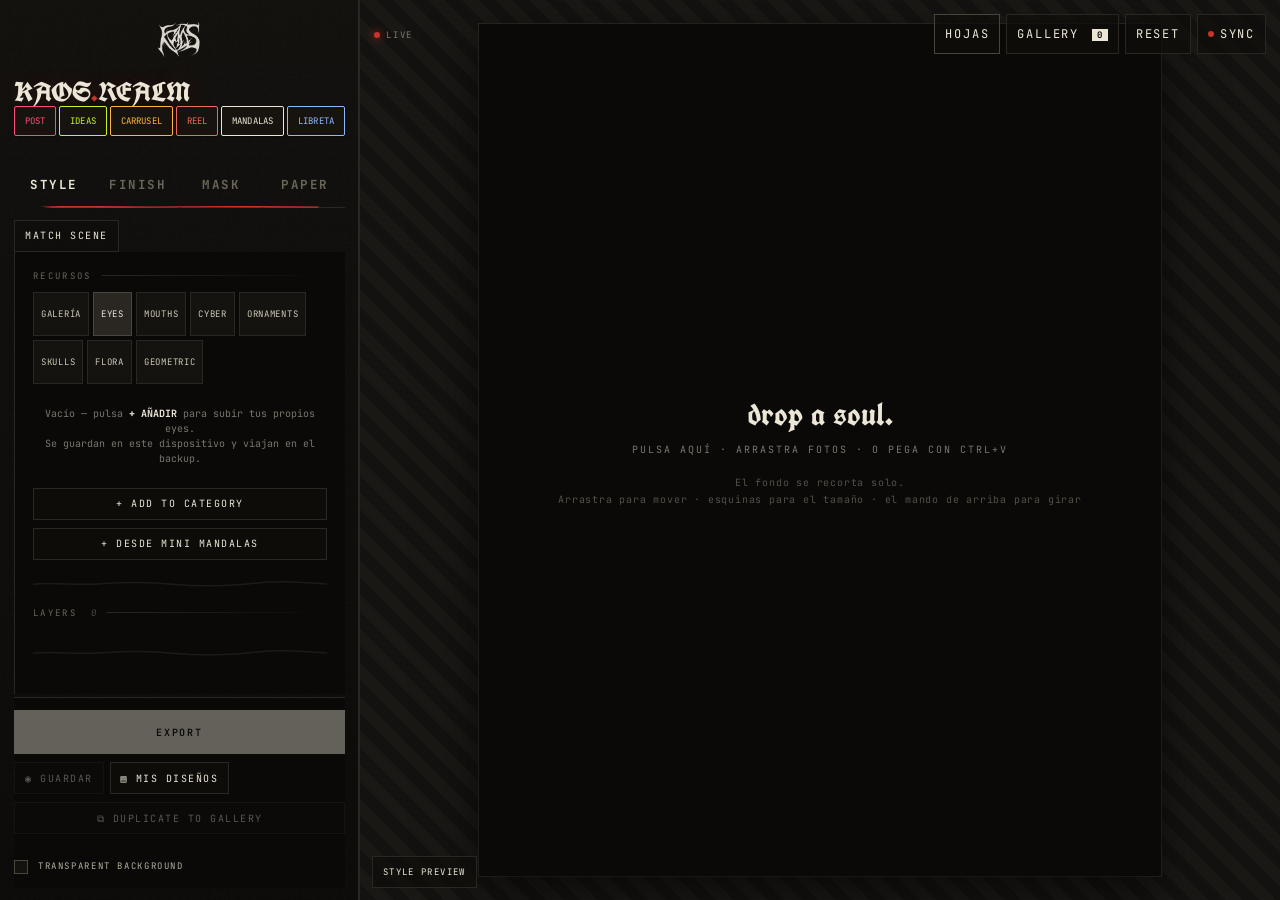
==== KAOS Tattoo Transformer.html @ 629c90a6 "flash creator" ====
<!DOCTYPE html>
<html lang="en">
<head>
<meta charset="UTF-8" />
<meta name="kaos-app" content="flash">
<meta name="viewport" content="width=device-width, initial-scale=1" />
<title>KAOS.REALM — Tattoo Style Transformer</title>
<link rel="preconnect" href="https://fonts.googleapis.com">
<link rel="preconnect" href="https://fonts.gstatic.com" crossorigin>
<link href="https://fonts.googleapis.com/css2?family=Anton&family=Bebas+Neue&family=Cinzel:wght@500;700&family=Italianno&family=JetBrains+Mono:wght@400;500;700&family=Permanent+Marker&family=Pirata+One&family=Rye&family=Special+Elite&family=UnifrakturCook:wght@700&display=swap" rel="stylesheet">
<link rel="stylesheet" href="styles.css?v=55" />
</head>
<body style="background-color: rgb(15, 12, 10)">
<div class="app">
  <!-- =================== SIDEBAR =================== -->
  <aside class="side">
    <div class="brand-logo-wrap">
      <img src="uploads/kaos_logo.PNG" class="brand-logo" alt="KAOS">
    </div>
    <div class="brand">KAOS<span class="dot">.</span>REALM</div>
    <div class="brand-sub">@kaos.realm · tattoo style transformer</div>

    <!-- ============ LANZADOR DE HERRAMIENTAS ============
         Fuera de las pestañas a propósito: POST EDIT, IDEAS, CARRUSEL, REEL y
         MANDALAS no son ajustes del dibujo, son programas aparte. Estaban
         metidos dentro del panel de STYLE, que los ponía un escalón por debajo
         de lo que son y encima tapaban los mandos de estilo. Aquí van en una
         tira compacta, siempre a mano y sin estorbar. -->
    <div class="lanzador" id="lanzador">
      <button class="lz" id="postEditOpenBtn" title="POST EDIT — recorta el fondo, neón, logo y exporta">POST</button>
      <button class="lz" id="ideasOpenBtn" title="IDEAS — peticiones, 5 ideas, referencias y precio">IDEAS<span class="ideas-cta-badge" id="ideasCtaBadge" hidden>0</span></button>
      <button class="lz" id="carruselOpenBtn" title="CARRUSEL — carruseles y portadas de post o de reel, listos para Instagram">CARRUSEL</button>
      <button class="lz" id="reelOpenBtn" title="REEL RULETA — tus flash como pegatinas, va frenando, 1080×1920">REEL</button>
      <button class="lz" id="mandalaOpenBtn" title="MINI MANDALAS — ornamentos pequeños a montones, para flash day">MANDALAS</button>
      <button class="lz" id="scanOpenBtn" title="ESCANEAR LIBRETA — pasa una foto de tu libreta a diseños sueltos">LIBRETA</button>
      <!-- Escondido: el collage ya vive en la pestaña COMPOSE. El nodo se queda
           porque surreal.js le puso un listener al arrancar. -->
      <button id="surrealOpenBtn" hidden style="display:none"></button>
    </div>

    <div class="side-tabs" id="sideTabs">
      <button class="side-tab" data-tab="style" aria-selected="true">STYLE</button>
      <button class="side-tab" data-tab="finish">FINISH</button>
      <button class="side-tab" data-tab="mask">MASK</button>
      <button class="side-tab" data-tab="paper">PAPER</button>
    </div>
    <div class="side-scroll">
    <div class="side-panel" data-panel="style">

    <!-- ============ COMPOSE ============
         Va DENTRO de style y ANTES que los mandos de estilo, no en una pestaña
         aparte. Ella lo dijo claro: montar el collage y ajustar el estilo son
         una sola faena, no dos. Con dos pestañas había que ir y volver, y sobre
         todo no se veía a la vez lo que estabas haciendo.
         Ahora el lienzo enseña el collage YA PASADO POR EL ESTILO, y encima se
         siguen pudiendo arrastrar las piezas: se mueve la foto y se ve al
         momento cómo queda con el estilo puesto.
         Esta sección sólo aparece cuando hay algo que componer. -->
    <div id="composeSeccion">

        <!-- Botonera retirada: ADD ELEMENT lo hace ya el doble clic en el lienzo,
             deshacer y rehacer son Ctrl+Z y Ctrl+Alt+Z, y VOLVER AL LIENZO no
             lleva a ninguna parte porque el lienzo del collage ES el principal.
             Los nodos siguen aquí, escondidos, porque surreal.js les engancha
             escuchadores al arrancar y si no existen se cae el módulo entero. -->
        <div class="modal-actions">
          <input type="file" id="surrealAddInput" accept="image/*" multiple style="display:none">
          <button class="icon-btn" id="surrealAddBtn" hidden>+ ADD ELEMENT</button>
          <button class="icon-btn ai" id="surrealAiComposeBtn" hidden>✨ AI AUTO-COMPOSE</button>
          <button class="icon-btn" id="surrealMatchBtn">MATCH SCENE</button>
          <button class="icon-btn" id="surrealUndoBtn" hidden disabled title="Ctrl+Z">↶</button>
          <button class="icon-btn" id="surrealRedoBtn" hidden disabled title="Ctrl+Alt+Z">↷</button>
          <button class="icon-btn" id="surrealClearBtn" hidden>CLEAR</button>
          <button class="icon-btn" id="surrealCloseBtn" hidden>← VOLVER AL LIENZO</button>
        </div>
        <aside class="surreal-side">
          <!-- Tamaño y fondo se mudaron a la pestaña PAPER: son decisiones del
               soporte, no del estilo del dibujo. -->
  
          <div class="section-title">Recursos</div>
          <div class="resource-tabs" id="resourceTabs">
            <button class="tog" data-cat="galeria">Galería</button>
            <button class="tog" data-cat="eyes" aria-selected="true">Eyes</button>
            <button class="tog" data-cat="mouths">Mouths</button>
            <button class="tog" data-cat="cyber">Cyber</button>
            <button class="tog" data-cat="ornaments">Ornaments</button>
            <button class="tog" data-cat="skulls">Skulls</button>
            <button class="tog" data-cat="flora">Flora</button>
            <button class="tog" data-cat="geometric">Geometric</button>
          </div>
          <div class="resource-grid" id="resourceGrid"></div>
          <div class="resource-upload-row">
            <input type="file" id="resourceUploadInput" accept="image/*,image/svg+xml" multiple style="display:none">
            <button class="icon-btn wide" id="resourceUploadBtn">+ ADD TO CATEGORY</button>
            <button class="icon-btn wide" id="composeMandalaBtn" style="margin-top:6px">+ DESDE MINI MANDALAS</button>
          </div>
  
          <div class="rule"></div>
  
          <div class="section-title">Layers <span class="hint" id="surrealLayerCount">0</span></div>
          <div class="surreal-layers" id="surrealLayers"></div>
  
          <div class="rule"></div>
  
          <div id="surrealElementPanel" style="display:none">
            <div class="section-title">Selected element <span class="hint" id="surrealElementHint">—</span></div>
            <div class="control">
              <div class="control-row"><label>Scale</label><span class="val" id="surrealScaleVal">1.00</span></div>
              <input type="range" id="surrealScale" min="0.1" max="4" step="0.01" value="1.00">
            </div>
            <div class="control">
              <div class="control-row"><label>Rotation</label><span class="val" id="surrealRotVal">0°</span></div>
              <input type="range" id="surrealRot" min="-180" max="180" step="1" value="0">
            </div>
            <div class="control">
              <div class="control-row"><label>Opacity</label><span class="val" id="surrealOpVal">1.00</span></div>
              <input type="range" id="surrealOp" min="0.05" max="1" step="0.01" value="1.00">
            </div>
            <div class="control">
              <div class="control-row"><label>Edge feather</label><span class="val" id="surrealFeatherVal">2</span></div>
              <input type="range" id="surrealFeather" min="0" max="20" step="1" value="2">
            </div>
  
            <div class="section-title" style="margin-top:6px">Teñir esta foto</div>
            <div class="toggle-row four" id="surrealTinte">
              <button class="tog" data-tinte="" aria-selected="true">Sin teñir</button>
              <button class="tog" data-tinte="rojo">Rojo</button>
              <button class="tog" data-tinte="magenta">Magenta</button>
              <button class="tog" data-tinte="lima">Lima</button>
            </div>

            <div class="section-title" style="margin-top:6px">Blend</div>
            <div class="toggle-row four" id="surrealBlend">
              <button class="tog" data-blend="source-over" aria-selected="true">Normal</button>
              <button class="tog" data-blend="multiply">Mult.</button>
              <button class="tog" data-blend="screen">Screen</button>
              <button class="tog" data-blend="overlay">Overlay</button>
            </div>
  
            <details class="plegable">
            <summary>Recortar el fondo</summary>
            <div class="control">
              <div class="control-row"><label>Tolerance</label><span class="val" id="surrealTolVal">30</span></div>
              <input type="range" id="surrealTol" min="3" max="120" value="30">
            </div>
            <button class="icon-btn wide" id="surrealAutoCut">AUTO FROM CORNERS</button>
            <div class="toggle-row three" id="surrealCutTool" style="margin-top:8px">
              <button class="tog" data-tool="none" aria-selected="true">Mover</button>
              <button class="tog" data-tool="flood">Click</button>
              <button class="tog" data-tool="lassoCut">Lazo quitar</button>
              <button class="tog" data-tool="lasso">Lazo dejar</button>
              <button class="tog" data-tool="erase">Borrar</button>
              <button class="tog" data-tool="restore">Restaurar</button>
            </div>
            <div class="control" id="surrealBrushCtl" style="display:none">
              <div class="control-row"><label>Brush size</label><span class="val" id="surrealBrushVal">40</span></div>
              <input type="range" id="surrealBrush" min="5" max="240" value="40">
            </div>
            <div class="tip" id="surrealCutTip" style="display:none"></div>
            <button class="icon-btn wide" id="surrealResetCut" style="margin-top:6px">RESET CUTOUT</button>
            </details>
  
            <div class="item-row" style="margin-top:10px">
              <button class="icon-btn flex" id="surrealFwdBtn">↑ FWD</button>
              <button class="icon-btn flex" id="surrealBwdBtn">↓ BACK</button>
              <button class="icon-btn flex" id="surrealFlipBtn">⇄ FLIP</button>
              <button class="icon-btn flex" id="surrealDupBtn">⧉ DUP</button>
              <button class="icon-btn flex" id="surrealRemoveBtn">✕ DEL</button>
            </div>
  
            <div class="rule"></div>
          </div>
  

          <!-- El rótulo se esconde con el bloque: debajo solo queda RE-COMPOSE,
               que ya se enciende solo cuando hace falta. Un titulo sobre un
               hueco vacio es de lo que se queja: botones que no llevan a nada. -->
          <div class="section-title" id="surrealTerminarTitulo" hidden>Terminar</div>
          <button class="btn surreal-cta wide" id="surrealRecomposeBtn" style="display:none; margin-bottom:10px">
            <span class="surreal-cta-title" style="font-size:14px">RE-COMPOSE</span>
            <span class="surreal-cta-sub">reopen · adjust positions · re-finish</span>
          </button>
          <!-- REALISTIC y HIGH CONTRAST elegían el estilo desde dentro del
               collage, cuando eso ya se decide en la pestaña STYLE. Escondidos,
               no borrados: surreal.js les pone un listener nada más arrancar y
               quitarlos del documento lo dejaría a medias. -->
          <div class="surreal-finish" hidden style="display:none">
            <button class="btn" id="surrealFinishRealistic">
              <span class="finish-label">REALISTIC</span>
              <span class="finish-sub">photoreal · grain · paper</span>
            </button>
            <button class="btn ghost" id="surrealFinishContrast">
              <span class="finish-label">HIGH CONTRAST</span>
              <span class="finish-sub">pure black · auto mode</span>
            </button>
          </div>
          <!-- PASAR AL LIENZO retirado: el collage YA está en el lienzo, no hay
               a dónde pasarlo. El nodo se queda para surreal.js. -->
          <button class="btn wide" id="surrealSendRaw" hidden>→ PASAR AL LIENZO</button>
        </aside>
    </div><!-- /compose -->

    <!-- ============ PREP PHOTO (3-point precision levels) ============ -->
    <div id="prepSection" style="display:none">
      <div class="rule"></div>
      <div class="section-title">Prep photo <span class="hint">/ 3 puntos exactos</span></div>
      <div class="tip">Toca en la foto el punto <b>más oscuro</b>, un <b>gris medio</b> y el <b>blanco</b>. Con esos tres valores reales se reequilibra todo el rango de contraste.</div>
      <div class="pick-row" id="prepPickRow">
        <button class="pick-btn" data-pick="black"><span class="pk-sw"></span><span class="pk-lbl">NEGRO</span><span class="pk-val">—</span></button>
        <button class="pick-btn" data-pick="mid"><span class="pk-sw"></span><span class="pk-lbl">MEDIO</span><span class="pk-val">—</span></button>
        <button class="pick-btn" data-pick="white"><span class="pk-sw"></span><span class="pk-lbl">BLANCO</span><span class="pk-val">—</span></button>
      </div>
      <div class="control">
        <div class="control-row"><label>Clarity <span class="hint">/ contraste local</span></label><span class="val" id="prepClarityVal">25</span></div>
        <input type="range" min="0" max="100" step="1" value="25" id="prepClarity">
      </div>
      <div class="history-row">
        <button class="btn prep-cta flex" id="prepBtn">APLICAR</button>
        <button class="icon-btn flex" id="prepAutoBtn" title="Rellena los 3 puntos por histograma">AUTO 3PT</button>
      </div>
      <button class="icon-btn wide" id="prepResetBtn" style="margin-top:6px" hidden>← VOLVER AL ORIGINAL</button>
    </div>

    <div class="rule"></div>

    <!-- ============ STYLE ============ -->
    <div class="styles" id="styles">
      <button class="style-btn" data-style="surrealist" aria-selected="true">
        <span class="n">01</span>SURREALIST
      </button>
      <button class="style-btn" data-style="threshold">
        <span class="n">02</span>HIGH CONTRAST
      </button>
      <button class="style-btn" data-style="calco">
        <span class="n">03</span>CALCO
      </button>
    </div>

    <!-- Sin papel: el diseno queda en tinta sobre transparente (lo que en un
         montaje se comporta como MULTIPLY, sin el rectangulo blanco detras).
         Afecta a la vista previa Y a lo que exporta, para que sea lo mismo. -->
    <label class="bg-toggle" style="margin-top:10px">
      <input type="checkbox" id="sinPapelChk">
      <span class="box"></span>
      <span class="lbl">SIN PAPEL · MULTIPLY</span>
    </label>

    <div class="history-row" id="styleHistoryRow" hidden style="margin-top:8px">
      <button class="icon-btn flex" id="styleUndoBtn" disabled title="Ctrl+Z">↶ UNDO</button>
      <button class="icon-btn flex" id="styleRedoBtn" disabled title="Ctrl+Alt+Z">↷ REDO</button>
    </div>

    <div class="rule"></div>

    <!-- ============ SURREALIST CONTROLS ============ -->
    <div id="ctl-surrealist" class="ctl-group">
      <button class="btn auto-tune wide" data-auto="surrealist">
        <span class="bolt">⚡</span> AUTO-TUNE
        <span class="auto-sub">analyze · set levels · done</span>
      </button>
      <div class="section-title">Tone <span class="hint">/ fine-tune</span></div>
      <div class="control">
        <div class="control-row"><label>Black point</label><span class="val" data-val="surrealist.bp">36</span></div>
        <input type="range" min="0" max="120" value="36" data-section="surrealist" data-tweak="bp">
      </div>
      <div class="control">
        <div class="control-row"><label>White point</label><span class="val" data-val="surrealist.wp">245</span></div>
        <input type="range" min="160" max="255" value="245" data-section="surrealist" data-tweak="wp">
      </div>
      <div class="control">
        <div class="control-row"><label>Gamma</label><span class="val" data-val="surrealist.gamma">0.95</span></div>
        <input type="range" min="0.4" max="1.6" step="0.01" value="0.95" data-section="surrealist" data-tweak="gamma">
      </div>
      <div class="control">
        <div class="control-row"><label>Contrast</label><span class="val" data-val="surrealist.contrast">1.30</span></div>
        <input type="range" min="0.5" max="2.5" step="0.05" value="1.30" data-section="surrealist" data-tweak="contrast">
      </div>
      <div class="control">
        <div class="control-row"><label>Grain</label><span class="val" data-val="surrealist.grain">22</span></div>
        <input type="range" min="0" max="60" value="22" data-section="surrealist" data-tweak="grain">
      </div>
    </div>

    <!-- ============ HIGH CONTRAST CONTROLS (overhauled) ============ -->
    <div id="ctl-threshold" class="ctl-group" style="display:none">
      <button class="btn auto-tune wide" data-auto="threshold">
        <span class="bolt">⚡</span> AUTO-TUNE + PICK MODE
        <span class="auto-sub">histogram · otsu · picks hard/dotwork/adaptive/edges</span>
      </button>
      <div class="section-title">Pre-level <span class="hint">/ auto-filled</span></div>
      <div class="control">
        <div class="control-row"><label>Black point</label><span class="val" data-val="threshold.bp">0</span></div>
        <input type="range" min="0" max="200" value="0" data-section="threshold" data-tweak="bp">
      </div>
      <div class="control">
        <div class="control-row"><label>White point</label><span class="val" data-val="threshold.wp">255</span></div>
        <input type="range" min="55" max="255" value="255" data-section="threshold" data-tweak="wp">
      </div>
      <div class="control">
        <div class="control-row"><label>Gamma</label><span class="val" data-val="threshold.gamma">1.00</span></div>
        <input type="range" min="0.3" max="2.5" step="0.01" value="1.00" data-section="threshold" data-tweak="gamma">
      </div>
      <div class="control">
        <div class="control-row"><label>Local boost</label><span class="val" data-val="threshold.localBoost">0.50</span></div>
        <input type="range" min="0" max="3" step="0.05" value="0.50" data-section="threshold" data-tweak="localBoost">
      </div>
      <div class="control">
        <div class="control-row"><label>Pre-smooth</label><span class="val" data-val="threshold.smooth">1</span></div>
        <input type="range" min="0" max="6" step="1" value="1" data-section="threshold" data-tweak="smooth">
      </div>

      <div class="section-title" style="margin-top:14px">Mode</div>
      <div class="toggle-row" id="threshModeRow">
        <button class="tog" data-section="threshold" data-tweak="mode" data-val="hard" aria-selected="true">Hard</button>
        <button class="tog" data-section="threshold" data-tweak="mode" data-val="dotwork">Dotwork</button>
        <button class="tog" data-section="threshold" data-tweak="mode" data-val="adaptive">Adaptive</button>
      </div>

      <div class="control" data-thresh-show="hard,dotwork">
        <div class="control-row"><label>Cut-off</label><span class="val" data-val="threshold.threshold">128</span></div>
        <input type="range" min="20" max="240" value="128" data-section="threshold" data-tweak="threshold">
      </div>

      <div class="control" data-thresh-show="dotwork">
        <div class="control-row"><label>Stipple opacity</label><span class="val" data-val="threshold.stippleOpacity">55</span></div>
        <input type="range" min="5" max="100" step="1" value="55" data-section="threshold" data-tweak="stippleOpacity">
      </div>
      <div class="control" data-thresh-show="adaptive,dotwork" style="display:none">
        <div class="control-row"><label>Window size</label><span class="val" data-val="threshold.windowSize">25</span></div>
        <input type="range" min="3" max="80" step="1" value="25" data-section="threshold" data-tweak="windowSize">
        <div class="tip">Radio de la zona que cada píxel compara consigo mismo. <b>Pequeño</b> = el umbral sigue cada sombra (saca detalle fino, ensucia). <b>Grande</b> = casi un umbral global, como el modo Hard. Si siempre lo tienes al máximo, usa <b>Hard</b>: es lo mismo pero más rápido.</div>
      </div>
      <div class="control" data-thresh-show="adaptive,dotwork" style="display:none">
        <div class="control-row"><label>Bias</label><span class="val" data-val="threshold.bias">8</span></div>
        <input type="range" min="0" max="60" step="1" value="8" data-section="threshold" data-tweak="bias">
        <div class="tip">Cuánto más oscuro que su entorno tiene que ser un píxel para pasar a tinta. <b>0</b> = entinta todo lo que esté por debajo de la media (más negro y más ruido). <b>Alto</b> = solo lo claramente oscuro (más limpio, pierde grises).</div>
      </div>

      <div class="section-title" style="margin-top:14px">Outline <span class="hint">/ silhouette + holes</span></div>
      <div class="control">
        <div class="control-row"><label>Outline thickness</label><span class="val" data-val="threshold.outlineWidth">0</span></div>
        <input type="range" min="0" max="5" step="0.5" value="0" data-section="threshold" data-tweak="outlineWidth">
      </div>

      <div class="section-title" style="margin-top:14px">Clean-up <span class="hint">/ removes dirt</span></div>
      <div class="control" data-thresh-show="hard,adaptive,edges,dotwork">
        <div class="control-row"><label>Despeckle</label><span class="val" data-val="threshold.despeckle">35</span></div>
        <input type="range" min="0" max="100" step="1" value="35" data-section="threshold" data-tweak="despeckle">
      </div>
    </div>

    <!-- ============ CALCO CONTROLS ============ -->
    <div id="ctl-calco" class="ctl-group" style="display:none">
      <button class="btn auto-tune wide" data-auto="calco">
        <span class="bolt">⚡</span> AUTO-TUNE
        <span class="auto-sub">analyze · optimize for stencil</span>
      </button>
      <div class="section-title">Levels <span class="hint">/ pre-process</span></div>
      <div class="control">
        <div class="control-row"><label>Black point</label><span class="val" data-val="calco.bp">0</span></div>
        <input type="range" min="0" max="200" value="0" data-section="calco" data-tweak="bp">
      </div>
      <div class="control">
        <div class="control-row"><label>White point</label><span class="val" data-val="calco.wp">255</span></div>
        <input type="range" min="55" max="255" value="255" data-section="calco" data-tweak="wp">
      </div>
      <div class="control">
        <div class="control-row"><label>Gamma</label><span class="val" data-val="calco.gamma">1.00</span></div>
        <input type="range" min="0.3" max="2.5" step="0.01" value="1.00" data-section="calco" data-tweak="gamma">
      </div>

      <div class="section-title" style="margin-top:14px">Edge detection</div>
      <div class="control">
        <div class="control-row"><label>Sensitivity</label><span class="val" data-val="calco.sensitivity">35</span></div>
        <input type="range" min="0" max="100" step="1" value="35" data-section="calco" data-tweak="sensitivity">
      </div>
      <div class="control">
        <div class="control-row"><label>Detail boost</label><span class="val" data-val="calco.detail">40</span></div>
        <input type="range" min="0" max="100" step="1" value="40" data-section="calco" data-tweak="detail">
      </div>
      <div class="control">
        <div class="control-row"><label>Blur (denoise)</label><span class="val" data-val="calco.blur">3</span></div>
        <input type="range" min="0" max="8" step="1" value="3" data-section="calco" data-tweak="blur">
      </div>

      <div class="section-title" style="margin-top:14px">Output</div>
      <div class="control">
        <div class="control-row"><label>Gap closing</label><span class="val" data-val="calco.gapClose">2</span></div>
        <input type="range" min="0" max="5" step="1" value="2" data-section="calco" data-tweak="gapClose">
      </div>
      <div class="control">
        <div class="control-row"><label>Line thickness</label><span class="val" data-val="calco.thickness">1</span></div>
        <input type="range" min="0" max="5" step="1" value="1" data-section="calco" data-tweak="thickness">
      </div>
      <div class="control">
        <div class="control-row"><label>Clean</label><span class="val" data-val="calco.clean">65</span></div>
        <input type="range" min="0" max="100" step="1" value="65" data-section="calco" data-tweak="clean">
      </div>
    </div>

    <!-- ============ HALFTONE / STIPPLE removed in v3 ============ -->

    <div class="rule"></div>

    <!-- ============ MASK ============ -->
    <!-- ============ NEGATIVE / INVERT ============ -->
    </div><!-- /style -->


    <div class="side-panel" data-panel="finish" hidden>
    <div class="section-title">Post-processing</div>
    <label class="bg-toggle" style="margin-bottom:14px">
      <input type="checkbox" id="invertChk">
      <span class="box"></span>
      <span class="lbl">NEGATIVE / INVERT</span>
    </label>

    <div class="section-title">Shape mask <span class="hint">/ recorte fijo</span></div>
    <div class="shape-grid" id="shapes">
      <button class="shape-btn" data-shape="none" aria-selected="true" title="Sin máscara"><svg viewBox="0 0 24 24"><path d="M4 20 20 4"/><rect x="3.5" y="3.5" width="17" height="17" stroke-dasharray="3 3"/></svg></button>
      <button class="shape-btn" data-shape="oval" title="Círculo"><svg viewBox="0 0 24 24"><circle cx="12" cy="12" r="9"/></svg></button>
      <button class="shape-btn" data-shape="rect" title="Cuadrado"><svg viewBox="0 0 24 24"><rect x="3.5" y="3.5" width="17" height="17"/></svg></button>
      <button class="shape-btn" data-shape="heart" title="Corazón"><svg viewBox="0 0 24 24"><path d="M12 21S3 14.5 3 8.8C3 5.9 5.2 4 7.6 4 9.6 4 11.2 5.2 12 6.8 12.8 5.2 14.4 4 16.4 4 18.8 4 21 5.9 21 8.8 21 14.5 12 21 12 21Z"/></svg></button>
      <button class="shape-btn" data-shape="star" title="Estrella"><svg viewBox="0 0 24 24"><path d="M12 2.5 14.9 9.2 22 9.9 16.7 14.7 18.2 21.7 12 18.1 5.8 21.7 7.3 14.7 2 9.9 9.1 9.2Z"/></svg></button>
      <!-- La «estrella alargada» se retiro: salia deformada. El dibujo sigue en
           `shapePath` para que no se rompa un diseno viejo que la use. -->
      <button class="shape-btn" data-shape="destello" title="Destello"><svg viewBox="0 0 24 24"><path d="M12 1 13.1 10.4 17.5 6.5 14.4 11.2 23 12 14.4 12.8 17.5 17.5 13.1 13.6 12 23 10.9 13.6 6.5 17.5 9.6 12.8 1 12 9.6 11.2 6.5 6.5 10.9 10.4Z"/></svg></button>
      <button class="shape-btn" data-shape="diamond" title="Rombo"><svg viewBox="0 0 24 24"><path d="M12 2 22 12 12 22 2 12Z"/></svg></button>
      <button class="shape-btn" data-shape="hex" title="Hexágono"><svg viewBox="0 0 24 24"><path d="M12 2.5 20.5 7.2v9.6L12 21.5 3.5 16.8V7.2Z"/></svg></button>
      <button class="shape-btn" data-shape="arch" title="Arco / lápida"><svg viewBox="0 0 24 24"><path d="M4.5 21V10a7.5 7.5 0 0 1 15 0v11Z"/></svg></button>
    </div>
    <div id="shapeCtl" style="display:none">
      <div class="tip">La forma queda <b>centrada y fija</b>: mueve y escala el <b>diseño</b> con el gizmo del lienzo para encuadrarlo dentro.</div>
      <div class="control">
        <div class="control-row"><label>Tamaño</label><span class="val" id="shapeScaleVal">1.00</span></div>
        <input type="range" id="shapeScale" min="0.2" max="2.5" step="0.01" value="1">
      </div>
      <div class="control">
        <div class="control-row"><label>Rotación</label><span class="val" id="shapeRotVal">0°</span></div>
        <input type="range" id="shapeRot" min="-180" max="180" step="1" value="0">
      </div>
      <div class="control">
        <div class="control-row"><label>Contorno de la forma</label><span class="val" id="shapeOutlineVal">0</span></div>
        <input type="range" id="shapeOutline" min="0" max="5" step="0.5" value="0">
      </div>
      <!-- Lo que la forma recorta pero el diseno no llega a tapar: o se deja
           vacio (asoma el papel) o se rellena de color plano. -->
      <div class="section-title" style="margin-top:10px">Relleno de la forma</div>
      <div class="toggle-row three" id="shapeFill">
        <button class="tog" data-fill="" aria-selected="true" title="El hueco se queda vacio">Vacío</button>
        <button class="tog" data-fill="negro" title="Rellena el hueco de negro plano">Negro</button>
        <button class="tog" data-fill="blanco" title="Rellena el hueco de blanco plano">Blanco</button>
      </div>
      <div class="section-title" style="margin-top:14px">Diseño <span class="hint">/ mueve · escala · rota</span></div>
      <div class="tip">Arrastra el diseño sobre el lienzo · las <b>esquinas</b> lo escalan · el mando de arriba lo <b>rota</b>. La forma de recorte se queda quieta.</div>
      <div class="control">
        <div class="control-row"><label>Tamaño</label><span class="val" id="designScaleVal">1.00</span></div>
        <input type="range" id="designScale" min="0.2" max="3" step="0.01" value="1">
      </div>
      <div class="control">
        <div class="control-row"><label>Rotación</label><span class="val" id="designRotVal">0°</span></div>
        <input type="range" id="designRot" min="-180" max="180" step="1" value="0">
      </div>
      <button class="icon-btn wide" id="designResetBtn" style="margin-bottom:6px">CENTRAR DISEÑO</button>
    </div>

    <label class="bg-toggle big" style="margin-top:14px">
      <input type="checkbox" id="distressChk">
      <span class="box"></span>
      <span class="lbl">WORN / DISTRESSED</span>
    </label>
    <div class="control" id="distressCtl" style="display:none">
      <div class="control-row"><label>Wear amount</label><span class="val" id="distressVal">40</span></div>
      <input type="range" id="distressAmt" min="5" max="90" value="40">
      <div class="control-row" style="margin-top:8px"><label>Texture</label></div>
      <div class="toggle-row four" id="distressNoiseType">
        <button class="tog icon-tog" data-noise="fine" aria-selected="true" title="Fine — grano fino"><svg viewBox="0 0 24 24"><circle cx="6" cy="6" r="1"/><circle cx="12" cy="5" r="1"/><circle cx="18" cy="7" r="1"/><circle cx="5" cy="12" r="1"/><circle cx="11" cy="12" r="1"/><circle cx="17" cy="13" r="1"/><circle cx="7" cy="18" r="1"/><circle cx="13" cy="18" r="1"/><circle cx="19" cy="18" r="1"/></svg></button>
        <button class="tog icon-tog" data-noise="coarse" title="Coarse — grano grueso"><svg viewBox="0 0 24 24"><circle cx="7" cy="7" r="2.6"/><circle cx="17" cy="8" r="2.2"/><circle cx="8" cy="17" r="2.2"/><circle cx="17" cy="17" r="2.8"/></svg></button>
        <button class="tog icon-tog" data-noise="scratches" title="Scratches — arañazos"><svg viewBox="0 0 24 24" fill="none"><path d="M4 19 13 5"/><path d="M10 20 18 8"/><path d="M15 19 21 12"/><path d="M3 11 7 5"/></svg></button>
        <button class="tog icon-tog" data-noise="speckle" title="Speckle — salpicado"><svg viewBox="0 0 24 24"><circle cx="6" cy="8" r="2"/><circle cx="13" cy="6" r="0.9"/><circle cx="18" cy="11" r="1.8"/><circle cx="9" cy="14" r="1.1"/><circle cx="15" cy="17" r="2.3"/><circle cx="5" cy="18" r="0.9"/></svg></button>
      </div>
      <div class="control-row" style="margin-top:10px"><label>Tamaño de la textura</label><span class="val" id="distressTexVal">1.00</span></div>
      <input type="range" id="distressTex" min="0.3" max="3" step="0.05" value="1">
      <div class="control-row"><label>Foco en bordes</label><span class="val" id="distressEdgeVal">100</span></div>
      <input type="range" id="distressEdge" min="0" max="100" value="100">
      <div class="control-row"><label>Arañazos</label><span class="val" id="distressScratchVal">100</span></div>
      <input type="range" id="distressScratch" min="0" max="200" value="100">
      <button class="icon-btn wide" id="distressShuffle" style="margin-top:8px">↻ VARIAR PATRÓN</button>
      <div class="control-row" style="margin-top:10px"><label>Aplicar a <span class="hint" id="distressTargetHint"></span></label></div>
      <div class="toggle-row two" id="distressTarget">
        <button class="tog" data-target="design" aria-selected="true">Solo diseño</button>
        <button class="tog" data-target="text">Solo texto</button>
        <button class="tog" data-target="all">Todo</button>
      </div>
      <div class="toggle-row two" id="distressElements" style="display:none"></div>
    </div>

    <label class="bg-toggle big" style="margin-top:14px">
      <input type="checkbox" id="textOverlayChk">
      <span class="box"></span>
      <span class="lbl">CURSIVE TEXT</span>
    </label>
    <div class="control" id="textOverlayCtl" style="display:none">
      <input class="text-input" type="text" id="textOverlayInput" placeholder="Your text…" maxlength="40" style="margin-bottom:8px">
      <div class="control-row"><label>Size</label><span class="val" id="textOverlaySizeVal">8</span></div>
      <input type="range" id="textOverlaySize" min="3" max="60" value="8">
      <div class="control-row"><label>Rotation</label><span class="val" id="textOverlayRotVal">0°</span></div>
      <input type="range" id="textOverlayRot" min="-180" max="180" value="0">
      <label class="bg-toggle" style="margin:10px 0 4px">
        <input type="checkbox" id="textXorChk">
        <span class="box"></span>
        <span class="lbl">CRUCE EN NEGATIVO</span>
      </label>
      <div class="hint" style="margin:8px 0 6px; font-size:10px; line-height:1.5; color:var(--mute)">Drag the text on the design · use the handles to rotate and resize it.</div>
      <div class="font-picker" id="textOverlayFontPicker"></div>
    </div>

    </div><!-- /finish -->

    <div class="side-panel" data-panel="mask" hidden>
    <div class="section-title">
      Background mask
      <span class="hint" id="maskCoverage">—</span>
    </div>
    <button class="btn ghost wide" id="maskEditBtn">EDIT MASK</button>

    <div class="control">
      <div class="control-row"><label>Tolerance</label><span class="val" data-val="mask.tolerance">30</span></div>
      <input type="range" min="3" max="120" value="30" data-section="mask" data-tweak="tolerance">
    </div>
    <div class="control">
      <div class="control-row"><label>Edge softness</label><span class="val" data-val="mask.feather">0</span></div>
      <input type="range" min="0" max="30" value="0" data-section="mask" data-tweak="feather">
    </div>
    <button class="icon-btn wide" id="autoMaskBtn">AUTO FROM CORNERS</button>

    <div id="maskTools" style="display:none; margin-top:10px">
      <div class="section-title" style="margin-top:8px">Herramienta</div>
      <!-- 3x2 grid, read by COLUMN: click / lazo / pincel.
           Row 1 removes, row 2 brings back. Every tool has its inverse
           directly underneath it. -->
      <div class="tool-grid-labels"><span>Quitar</span></div>
      <div class="toggle-row three">
        <button class="tog" data-section="mask" data-tweak="tool" data-val="flood" aria-selected="true">Click</button>
        <button class="tog" data-section="mask" data-tweak="tool" data-val="lassoCut">Lazo</button>
        <button class="tog" data-section="mask" data-tweak="tool" data-val="erase">Pincel</button>
      </div>
      <div class="tool-grid-labels"><span>Devolver</span></div>
      <div class="toggle-row three">
        <button class="tog" data-section="mask" data-tweak="tool" data-val="floodRestore">Click</button>
        <button class="tog" data-section="mask" data-tweak="tool" data-val="lasso">Lazo</button>
        <button class="tog" data-section="mask" data-tweak="tool" data-val="restore">Pincel</button>
      </div>
      <div class="control" data-tool-show="flood">
        <div class="tip">Toca una zona: <b>desaparece</b> todo lo del color parecido.</div>
      </div>
      <div class="control" data-tool-show="floodRestore" style="display:none">
        <div class="tip">El inverso. Toca una zona borrada: <b>vuelve</b> todo lo del color parecido.</div>
      </div>
      <div class="control" data-tool-show="erase,restore">
        <div class="control-row"><label>Brush size</label><span class="val" data-val="mask.brushSize">40</span></div>
        <input type="range" min="5" max="240" value="40" data-section="mask" data-tweak="brushSize">
      </div>
      <div class="control" data-tool-show="lassoCut" style="display:none">
        <div class="tip">Rodea con el dedo <b>lo que quieres tapar</b>: todo lo de dentro del lazo desaparece.</div>
      </div>
      <div class="control" data-tool-show="lasso" style="display:none">
        <div class="tip">Rodea <b>lo que quieres conservar</b>: todo lo de fuera del lazo desaparece.</div>
      </div>
      <!-- Deshacer y rehacer se hacen con Ctrl+Z y Ctrl+Alt+Z. Los nodos se
           quedan escondidos porque app.js les pone escuchadores al arrancar. -->
      <div class="history-row" hidden>
        <button class="icon-btn flex" id="undoBtn" disabled title="Ctrl+Z">↶ UNDO</button>
        <button class="icon-btn flex" id="redoBtn" disabled title="Ctrl+Alt+Z">↷ REDO</button>
      </div>
      <button class="icon-btn wide" id="resetMaskBtn">RESET MASK</button>
    </div>

    <div class="rule"></div>

    </div><!-- /mask -->

    <div class="side-panel" data-panel="paper" hidden>
    <!-- ============ PAPER ============ -->
    <!-- Tamaño y fondo viven aquí, no en STYLE: deciden el SOPORTE (qué forma
         tiene la hoja y si lleva papel debajo), no cómo se dibuja la tinta. -->
    <div class="section-title">Formato</div>
    <div class="toggle-row" id="surrealSize">
      <button class="tog" data-w="1080" data-h="1350" aria-selected="true">4:5</button>
      <button class="tog" data-w="1080" data-h="1080">1:1</button>
      <button class="tog" data-w="1080" data-h="1920">9:16</button>
    </div>

    <div class="section-title" style="margin-top:10px">Fondo</div>
    <div class="toggle-row two" id="surrealBg">
      <button class="tog" data-bg="transparent" aria-selected="true">Transparent</button>
      <button class="tog" data-bg="paper">Paper</button>
    </div>

    <!-- Todo lo de debajo sólo tiene sentido si hay papel. Con el fondo
         transparente no hay color, ni grano, ni sombra que ajustar: se esconde
         en vez de dejarlo ahí sin hacer nada. -->
    <div id="paperSoloPapel" hidden>
    <div class="rule"></div>
    <div class="section-title">Paper</div>
    <div class="toggle-row papers-row" id="papers">
      <button class="tog" data-paper="#d4cbc0" aria-selected="true" style="background:#d4cbc0;color:#0a0908">Cream</button>
      <button class="tog" data-paper="#c9c3b4" style="background:#c9c3b4;color:#0a0908">Stone</button>
      <button class="tog" data-paper="#e5dccd" style="background:#e5dccd;color:#0a0908">Bone</button>
    </div>
    <div class="paper-custom">
      <input type="color" id="paperPicker" value="#d9d4c8" title="Pick a paper colour">
      <button class="icon-btn" id="paperPickerSave" title="Save this colour to your palette">+ SAVE</button>
    </div>

    <div class="control">
      <div class="control-row"><label>Paper grain</label><span class="val" data-val="compose.paperGrain">14</span></div>
      <input type="range" min="0" max="40" value="14" data-section="compose" data-tweak="paperGrain">
    </div>
    <div class="control">
      <div class="control-row"><label>Top grain</label><span class="val" data-val="compose.topGrain">7</span></div>
      <input type="range" min="0" max="30" value="7" data-section="compose" data-tweak="topGrain">
    </div>
    <div class="control">
      <div class="control-row"><label>Drop shadow</label><span class="val" data-val="compose.shadow">0.35</span></div>
      <input type="range" min="0" max="1" step="0.01" value="0.35" data-section="compose" data-tweak="shadow">
    </div>
    </div><!-- /paperSoloPapel -->

    <div class="tip" id="paperAvisoTransparente">Con el fondo <b>transparente</b> no hay papel que
      ajustar. Elige <b>Paper</b> arriba y salen el color, el grano y la sombra.</div>

    </div><!-- /paper -->

    <div class="foot">
      <img src="uploads/kaos_logo.PNG" class="foot-logo" alt="">
      <span class="foot-handle">@KAOS.REALM</span><br/>
      EST. MMXXVI · NO GODS · NO MASTERS
    </div>

    <!-- El bloque de IA de imagen se esconde: no funciona y solo ocupa sitio.
         El nodo se queda porque ai.js le engancha escuchadores al arrancar. -->
    <div class="fal-chip" id="falChip" data-state="on" hidden>
      <div class="fal-chip-line">
        <span class="fal-dot"></span>
        <span class="fal-label" id="falLabel">AI · imagen</span>
        <span class="fal-state" id="falState">ready</span>
      </div>
      <button class="icon-btn fal-cfg-btn" id="falConfigBtn">CONFIGURE</button>
    </div>
    </div><!-- /side-scroll -->

    <div class="side-actions">
    <div class="actions">
      <!-- UPLOAD removed: clicking the empty canvas, dragging a file in, and
           pasting all already open the same file picker. -->
      <button class="btn" id="downloadBtn" disabled>EXPORT</button>
    </div>
    <div class="actions" style="margin-top:8px">
      <button class="icon-btn" id="saveProjectBtn" disabled>◉ GUARDAR</button>
      <button class="icon-btn" id="openProjectBtn">▤ MIS DISEÑOS</button>
    </div>
    <button class="icon-btn wide" id="duplicateResultBtn" disabled style="margin-top:8px">⧉ DUPLICATE TO GALLERY</button>
    <label class="bg-toggle">
      <input type="checkbox" id="transparentBgChk">
      <span class="box"></span>
      <span class="lbl">TRANSPARENT BACKGROUND</span>
    </label>

    <input type="file" id="fileInput" accept="image/*" multiple />

    </div><!-- /side-actions -->
  </aside>

  <!-- =================== STAGE =================== -->
  <main class="stage">
    <div class="toolbar">
      <div class="meta">
        <span class="pill">LIVE</span>
        <span id="dimsLabel" style="margin-left:12px"></span>
      </div>
      <div class="right">
        <button class="icon-btn" id="sheetsTopBtn" title="Tus hojas de flash guardadas">HOJAS</button>
        <button class="icon-btn" id="galleryBtn">GALLERY <span class="gallery-count" id="galleryCount">0</span></button>
        <button class="icon-btn" id="resetBtn">RESET</button>
        <!-- Only shown when the app is served by server.js; hidden on file:// -->
        <button class="icon-btn sync-btn" id="syncBtn" hidden title="Sincronizar con el iPad">
          <span class="sync-dot"></span><span id="syncLabel">SYNC</span>
        </button>
      </div>
    </div>

    <div class="canvas-wrap" id="canvasWrap">
      <div class="paper" id="paper" style="display:none">
        <canvas id="outCanvas"></canvas>
      </div>
      <div class="design-gizmo" id="designGizmo" style="display:none">
        <div class="dg-stick"></div>
        <div class="dg-h dg-rot" data-dg="rot" title="Rotar el diseño"></div>
        <div class="dg-h dg-nw" data-dg="scale" title="Escalar el diseño"></div>
        <div class="dg-h dg-ne" data-dg="scale" title="Escalar el diseño"></div>
        <div class="dg-h dg-sw" data-dg="scale" title="Escalar el diseño"></div>
        <div class="dg-h dg-se" data-dg="scale" title="Escalar el diseño"></div>
      </div>
      <div class="text-gizmo" id="textGizmo" style="display:none">
        <div class="tg-stick"></div>
        <div class="tg-h tg-rot" id="tgRot" title="Rotate"></div>
        <div class="tg-h tg-scale" id="tgScale" title="Resize"></div>
      </div>
      <div class="empty" id="empty">
        <div class="big">drop a soul.</div>
        <div>DRAG IMAGE · PASTE · OR CLICK HERE</div>
        <div class="sub">
          Una foto y va directa al estilo.<br/>
          <b>Dos o más y se montan en collage</b>, con sus capas en COMPOSE.
        </div>
      </div>
    </div>

    <div class="dropzone" id="dropzone">
      <div class="label">DROP TO BLEED</div>
    </div>

    <div id="brushCursor" class="brush-cursor"></div>

    <div class="mask-banner">
      MASK EDIT · CLICK / DRAG ON IMAGE · TOGGLE OFF TO PREVIEW
    </div>
    <!-- El collage se pinta encima del lienzo principal, no en una ventana
         flotante. Conserva el id `surrealModal` a propósito: surreal.js lo
         enseña y lo esconde por ese id, y así entrar y salir del collage sigue
         siendo cosa suya y no hay dos sitios decidiendo lo mismo. -->
    <div class="compose-stage" id="surrealModal" style="display:none">
      <div class="surreal-view" id="surrealView">
        <div class="surreal-canvas-wrap" id="surrealCanvasWrap">
          <canvas id="surrealCanvas"></canvas>
          <!-- Este es ahora el cartel de bienvenida: sustituye al «drop a soul»
               del lienzo normal. Lo primero que ve al abrir es el collage. -->
          <div class="surreal-empty" id="surrealEmpty">
            <div class="gothic-md">drop a soul.</div>
            <div>PULSA AQUÍ · ARRASTRA FOTOS · O PEGA CON CTRL+V</div>
            <div class="sub">El fondo se recorta solo.<br/>Arrastra para mover · esquinas para el tamaño · el mando de arriba para girar</div>
          </div>
          <div class="surreal-hint" id="surrealHint"></div>
          <button class="icon-btn surreal-live-toggle" id="surrealLivePreviewToggle" aria-selected="false">STYLE PREVIEW</button>
          <div class="surreal-live-preview" id="surrealLivePreview" style="display:none">
            <div class="slp-label">STYLE PREVIEW</div>
            <canvas id="surrealLivePreviewCanvas"></canvas>
          </div>
        </div>
      </div>
    </div>
  </main>
</div>

<!-- =================== STYLE NOTES DRAWER =================== -->
<!-- Hidden at the user's request. The markup is kept because the text inside is
     the only written explanation of how auto-tune picks its values. Delete the
     `hidden` attribute to bring the drawer back. -->
<div class="analysis" id="analysis" hidden>
  <button class="analysis-toggle" id="analysisToggle">STYLE NOTES ↑</button>
  <div class="analysis-body">
    <h4>00 — Surreal Compose</h4>
    <p>Stitch multiple photos into a single impossible subject (cat-flower, head-tomato, etc.). Each element auto-cuts its background from the corners; drag to move, wheel to scale, shift+wheel to rotate. Pick <b>Realistic</b> or <b>High Contrast</b> finish — the merged result drops into the main canvas with levels auto-tuned.</p>

    <h4>Auto-tune</h4>
    <p><b>Surrealist auto</b> picks black/white points at the 0.5%/99.5% histogram percentiles, sets gamma so post-level mean ≈ 118, and scales contrast by the source's standard deviation.</p>
    <p><b>High-contrast auto</b> additionally runs Otsu's threshold for the cut-off, measures lighting unevenness across a 12×12 tile grid, estimates high-frequency texture via neighbour differences, and computes Otsu separability for bimodality. Mode is picked: high separability + clean → <b>Hard</b>, uneven lighting → <b>Adaptive</b>, noisy mid-tones → <b>Dotwork</b>, line-art-like → <b>Edges</b>.</p>

    <h4>01 — Surrealist Photocollage</h4>
    <p>Desaturated photoreal subject, crushed shadows, preserved highlights, hard cut-out edges, heavy paper grain. Reads as a <em>physical</em> photo pasted to cream stock.</p>
    <p>Recipe: grayscale → levels (BP, WP, gamma) → S-curve contrast → grain → multiply over cream paper. Background is removed via the Mask panel.</p>

    <h4>02 — High Contrast</h4>
    <p>Pure black on cream. Four modes:</p>
    <p><b>Hard</b> — global cut-off threshold. Fastest, cleanest for graphic subjects.<br/>
    <b>Dotwork</b> — Pure blacks below the cut-off stay solid and crisp; the <b>Stipple Opacity</b> control sets how dark the transition band of dots is: low values keep the fringe airy and grey, high values push it toward solid black.<br/>
    <b>Adaptive</b> — local-mean threshold. Each pixel compares against its neighborhood, so uneven lighting doesn't swallow the subject.<br/>
    <b>Edges</b> — pure Sobel edge map. Outline-only rendering.</p>
    <p><b>Pre-level</b> normalizes the source (fixes dirty BP/WP, lifts midtones via gamma). <b>Local boost</b> is an unsharp pre-amp that exaggerates local contrast before threshold.</p>
    <p><b>Outline lock / Edge overlay</b> — overlays Sobel edges on top of any mode, so the main shape is guaranteed visible regardless of threshold.</p>
    <p><b>Clean-up / Despeckle</b> — removes tiny isolated ink specks (secondary reflections, sensor noise) and fills pinholes, then gently smooths the silhouettes. Essential for low-contrast metallic / reflective sources that otherwise read as "dirty". Auto-tune raises it when the figure isn't cleanly bimodal. Disabled in Dotwork (its dots are intentionally tiny).</p>

    <h4>03 — Halftone</h4>
    <p>Ben-day dot rasterization. Variable-radius black dots on a rotated grid. Recipe: sample mean luminance per cell → dot radius = (1 − L)^γ × boost × cell/2.</p>

    <h4>04 — Stipple / Engraving</h4>
    <p>Random-placed dot density imitating 19th-century engravings. Darker regions accumulate more dots. Reject samples where random() > local darkness.</p>

    <h4>Substrate</h4>
    <p>Cream / stone / bone paper, uniform grain, soft vignette, optional drop shadow under cutouts to sell the "pasted-on" effect.</p>

    <h4>Mask</h4>
    <p>Per-pixel keep/remove buffer. <b>Auto from corners</b> flood-fills from each corner within the tolerance radius. <b>Click</b> flood-fills wherever you tap. <b>Erase/Restore</b> brushes for cleanup.</p>
  </div>
</div>

<!-- ============ SURREAL COMPOSER MODAL ============ -->

<!-- ============ GALLERY MODAL ============ -->
<div class="modal" id="galleryModal" style="display:none">
  <div class="modal-inner">
    <div class="modal-head">
      <div class="modal-title">
        <span class="gothic" id="galleryModalTitle">Flash Gallery</span>
        <span class="modal-sub" id="gallerySubtitle">—</span>
      </div>
      <div class="modal-actions">
        <input type="file" id="galleryImportInput" accept="image/*" multiple style="display:none">
        <input type="file" id="backupImportInput" accept="application/json,.json" style="display:none">
        <button class="icon-btn" id="addFromGalleryTopBtn" style="display:none">+ A ESTA HOJA</button>
        <button class="icon-btn" id="galleryImportBtn">+ IMPORT</button>
        <button class="icon-btn" id="sessionsBtn" hidden>HOJAS GUARDADAS</button>
        <button class="icon-btn" id="backupExportBtn">↓ BACKUP</button>
        <button class="icon-btn" id="backupImportBtn">↑ RESTAURAR</button>
        <button class="icon-btn" id="galleryClearBtn">CLEAR ALL</button>
        <button class="icon-btn" id="galleryCloseBtn">✕ CLOSE</button>
      </div>
    </div>

    <div class="gallery-view" id="galleryView">
      <div class="gallery-folders" id="galleryFolders"></div>
      <div class="gallery-grid" id="galleryGrid"></div>
      <div class="gallery-empty" id="galleryEmpty">
        <div class="gothic-md">no flash yet</div>
        <div>EXPORT PNG TO ADD DESIGNS TO THE GALLERY</div>
      </div>
      <div class="gallery-footer">
        <div class="sel-status" id="selStatus">ELIGE 3 O MÁS Y PASA AL EDITOR DE POSTS</div>
        <div class="gallery-footer-actions">
          <button class="icon-btn" id="selectAllBtn">SELECT ALL</button>
          <button class="icon-btn" id="moveSelectedBtn" disabled>MOVE TO FOLDER…</button>
          <button class="btn" id="composeBtn" disabled>ABRIR EDITOR DE POSTS →</button>
        </div>
      </div>
    </div>

    <div class="compose-view" id="composeView" style="display:none">
      <div class="compose-canvas-wrap">
        <div class="sheet-toolbar" id="sheetToolbar" style="display:none">
          <button class="icon-btn" id="sheetPrevBtn">‹ PREV</button>
          <span class="sheet-toolbar-label" id="sheetToolbarLabel">Sheet 1/1</span>
          <button class="icon-btn" id="sheetNextBtn">NEXT ›</button>
        </div>
        <div class="sheet-pair-toolbar" id="sheetPairToolbar" style="display:none">
          <button class="icon-btn" id="pairPrevBtn">‹ PREV</button>
          <span class="sheet-toolbar-label" id="sheetPairLabel">Sheets 1-2/2</span>
          <button class="icon-btn" id="pairNextBtn">NEXT ›</button>
        </div>
        <canvas id="composeCanvas"></canvas>
        <div class="sheet-pair" id="sheetPair" style="display:none">
          <div class="sheet-pair-cell"><canvas id="sheetCanvasL"></canvas></div>
          <div class="sheet-pair-cell"><canvas id="sheetCanvasR"></canvas></div>
        </div>
        <div class="compose-gizmo" id="composeGizmo" style="display:none">
          <div class="gizmo-stick" id="gizmoStick"></div>
          <div class="gizmo-handle gizmo-corner" data-corner="nw"></div>
          <div class="gizmo-handle gizmo-corner" data-corner="ne"></div>
          <div class="gizmo-handle gizmo-corner" data-corner="sw"></div>
          <div class="gizmo-handle gizmo-corner" data-corner="se"></div>
          <div class="gizmo-handle gizmo-rotate" id="gizmoRotate" title="Drag to rotate">⟳</div>
          <div class="gizmo-handle gizmo-delete" id="gizmoDelete" title="Remove this design from the sheet">✕</div>
        </div>
      </div>
      <aside class="compose-side">
        <div id="composeItemPanel" class="item-panel" style="display:none">
          <div class="section-title">Selected sticker <span class="hint" id="itemPanelHint">—</span></div>
          <div class="control">
            <div class="control-row"><label>Scale</label><span class="val" id="itemScaleVal">1.00</span></div>
            <div class="control-row"><label>Rotation</label><span class="val" id="itemRotVal">0°</span></div>
            <div class="gizmo-hint">Drag the corner handles on the design to scale · drag the ⟳ handle to rotate</div>
          </div>
          <div class="item-row">
            <button class="icon-btn flex" id="itemBwdBtn">↓ BACK</button>
            <button class="icon-btn flex" id="itemFwdBtn">↑ FWD</button>
            <button class="icon-btn flex" id="itemRemoveBtn">✕ REMOVE</button>
          </div>
          <div class="rule"></div>
        </div>

        <div class="section-title">Flash sheet</div>
        <div class="control">
          <div class="control-row"><label>Size</label><span class="val" id="composeSizeVal">1080×1350</span></div>
          <div class="toggle-row" id="composeSize">
            <button class="tog" data-w="1080" data-h="1350" aria-selected="true">4:5</button>
            <button class="tog" data-w="1080" data-h="1080">1:1</button>
            <button class="tog" data-w="1080" data-h="1920">9:16</button>
          </div>
        </div>

        <div class="section-title">Layout</div>
        <div class="toggle-row" id="composeLayout">
          <button class="tog" data-layout="tight" aria-selected="true">Tight</button>
          <button class="tog" data-layout="scatter">Scatter</button>
          <button class="tog" data-layout="manual" id="manualLayoutBtn">Manual</button>
        </div>
        <div class="control">
          <div class="control-row"><label>Bleed</label><span class="val" id="composeBleedVal">2%</span></div>
          <input type="range" id="composeBleed" min="0" max="15" step="1" value="2">
        </div>
        <div class="control">
          <div class="control-row"><label>Espacio entre diseños</label><span class="val" id="composeGapVal">2.0%</span></div>
          <input type="range" id="composeGap" min="0" max="80" step="1" value="20">
        </div>

        <div class="section-title">Paper</div>
        <div class="toggle-row" id="composePaper">
          <button class="tog" data-paper="#d4cbc0" aria-selected="true">Cream</button>
          <button class="tog" data-paper="#c9c3b4">Stone</button>
          <button class="tog" data-paper="#e5dccd">Bone</button>
        </div>
        <div class="section-title">Diseños de esta hoja</div>
        <div class="tip">«+ IMPORT» de arriba trae ficheros nuevos del disco a la galería. Este mete en <b>esta hoja</b> un diseño que ya tienes guardado.</div>
        <button class="icon-btn wide" id="addFromGalleryBtn">+ AÑADIR DE LA GALERÍA</button>

        <div class="section-title" style="margin-top:14px">Fondo</div>
        <div class="toggle-row" id="composeBgModo">
          <button class="tog" data-bg="papelFoto" aria-selected="true" title="El patron de marca, o tu foto, mezclado con el papel">PAPEL + FOTO</button>
          <button class="tog" data-bg="sticker" title="Tu foto a sangre y los diseños como pegatinas">FOTO / STICKER</button>
        </div>
        <div class="bg-foto-fila">
          <input type="file" id="bgFotoInput" accept="image/*" style="display:none">
          <button class="icon-btn" id="bgFotoBtn">ELEGIR FOTO</button>
          <button class="icon-btn" id="bgFotoGaleriaBtn">DE LA GALERÍA</button>
          <button class="icon-btn" id="bgFotoQuitarBtn" disabled>QUITAR</button>
        </div>
        <div class="tip" id="bgFotoAviso" hidden>Elige una foto para este modo.</div>
        <div class="control" id="bgPhotoLightRow" style="margin-top:12px">
          <div class="control-row"><label>Luz del fondo</label><span class="val" id="bgPhotoLightVal">0.60</span></div>
          <input type="range" id="composeBgPhotoLight" min="0" max="1" step="0.05" value="0.6">
        </div>

        <div class="section-title">Brand colors</div>
        <div class="paper-custom" style="gap:14px">
          <label style="display:flex;align-items:center;gap:6px;font-size:11px;letter-spacing:0.06em">
            <input type="color" id="brandPrimaryPicker" value="#ff3d5c" title="Primary — magenta rojizo">
            PRIMARY
          </label>
          <label style="display:flex;align-items:center;gap:6px;font-size:11px;letter-spacing:0.06em">
            <input type="color" id="brandSecondaryPicker" value="#d4ff2f" title="Secondary — verde amarillento">
            SECONDARY
          </label>
        </div>

        <div class="section-title">Element colors</div>
        <div id="elementColors" style="display:grid;grid-template-columns:auto 1fr;gap:6px 10px;align-items:center;font-size:11px;letter-spacing:0.06em"></div>

        <div class="section-title">Brand</div>
        <div class="control">
          <div class="control-row"><label>Title</label></div>
          <input class="text-input" type="text" id="composeTitle" value="@kaos.realm" maxlength="32">
        </div>
        <div class="font-picker" id="titleFontPicker" data-target="title"></div>

        <div class="control">
          <div class="control-row"><label>Handle</label></div>
          <input class="text-input" type="text" id="composeHandle" value="DISEÑOS DISPONIBLES" maxlength="32">
        </div>
        <div class="font-picker" id="handleFontPicker" data-target="handle"></div>

        <div class="section-title">Stamps</div>
        <div class="control">
          <div class="control-row"><label>Stamp text</label></div>
          <input class="text-input" type="text" id="composeStampText" value="@KAOS.REALM" placeholder="(uses title)" maxlength="24">
        </div>
        <div class="control">
          <div class="control-row"><label>Stamp count</label><span class="val" id="stampCountVal">3</span></div>
          <input type="range" id="composeStamps" min="0" max="8" step="1" value="3">
        </div>
        <div class="control">
          <div class="control-row"><label>Stamp size</label><span class="val" id="stampSizeVal">1.00</span></div>
          <input type="range" id="composeStampSize" min="0.5" max="2.0" step="0.05" value="1.00">
        </div>
        <div class="control">
          <div class="control-row"><label>Stamp opacity</label><span class="val" id="stampOpacityVal">0.80</span></div>
          <input type="range" id="composeStampOpacity" min="0.2" max="1.0" step="0.02" value="0.80">
        </div>

        <div class="section-title" style="margin-top:8px">Footer</div>
        <div class="control">
          <div class="control-row"><label>Footer title (optional)</label></div>
          <input class="text-input" type="text" id="composeFooterTitle" value="" placeholder="(none)" maxlength="40">
        </div>
        <div class="control">
          <input class="text-input" type="text" id="composeFooter" value="Disponibles! Si os interesa alguno no dudeis en responderme a esta misma historia :)" maxlength="120">
        </div>
        <div class="control">
          <div class="control-row"><label>Footer size</label><span class="val" id="footerSizeVal">1.00</span></div>
          <input type="range" id="composeFooterSize" min="0.6" max="2.0" step="0.05" value="1.00">
        </div>
        <div class="control">
          <div class="control-row"><label>Footer position</label></div>
          <div class="toggle-row" id="composeFooterPos">
            <button class="tog" data-footerpos="bottom" aria-selected="true">Bottom</button>
            <button class="tog" data-footerpos="center">Center</button>
            <button class="tog" data-footerpos="top">Top</button>
          </div>
        </div>

        <div class="section-title">Finishing</div>
        <div class="control">
          <div class="control-row"><label>Drop shadow</label><span class="val" id="composeShadowVal">0.35</span></div>
          <input type="range" id="composeShadow" min="0" max="1" step="0.01" value="0.35">
        </div>
        <label class="bg-toggle" style="margin-top:10px">
          <input type="checkbox" id="composeXorChk">
          <span class="box"></span>
          <span class="lbl">CRUCES EN NEGATIVO</span>
        </label>
        <label class="bg-toggle" style="margin-top:10px">
          <input type="checkbox" id="composeShowSizes" checked>
          <span class="box"></span>
          <span class="lbl">SHOW SIZE LABELS (CM)</span>
        </label>

        <div class="section-title" style="margin-top:10px">Corners</div>
        <div class="toggle-row two" id="composeCorners">
          <button class="tog" data-corner="ornament" aria-selected="true">Ornament</button>
          <button class="tog" data-corner="none">None</button>
        </div>

        <div class="actions" style="margin-top:18px" id="flashActions">
          <button class="btn ghost" id="shuffleBtn">SHUFFLE</button>
          <button class="btn" id="exportCollageBtn">EXPORT</button>
        </div>
        <button class="btn ghost wide" id="exportStickerSheetBtn" style="margin-top:10px">EXPORT AS STICKER SHEET ↓</button>
        <button class="btn ghost wide" id="sheetsEachComposeBtn" style="margin-top:10px">ONE SHEET EACH ↓</button>
        <div class="actions" style="margin-top:10px; display:none" id="sheetActions">
          <button class="btn ghost" id="exportThisSheetBtn">EXPORT THIS</button>
          <button class="btn" id="exportAllSheetsBtn">EXPORT ALL</button>
        </div>
        <button class="btn ghost wide" id="stickersExportBtn" style="margin-top:10px">STICKERS (0.5 CM HALO) ↓</button>
        <label class="bg-toggle" style="margin-top:8px">
          <input type="checkbox" id="stickerWithFrameChk">
          <span class="box"></span>
          <span class="lbl">STICKER CON MARCO</span>
        </label>
        <button class="icon-btn wide" id="backToGalleryBtn" style="margin-top:10px">← BACK TO GALLERY</button>
      </aside>
    </div>
  </div>
</div>

<!-- ============ SCAN NOTEBOOK MODAL ============ -->
<div class="modal" id="scanModal" style="display:none">
  <div class="modal-inner">
    <div class="modal-head">
      <div class="modal-title">
        <span class="gothic">Escanear libreta</span>
        <span class="modal-sub">foto → detecta diseños → PNG sin fondo</span>
      </div>
      <div class="modal-actions">
        <input type="file" id="scanFileInput" accept="image/*,.heic,.heif,image/heic,image/heif" style="display:none">
        <button class="icon-btn" id="scanReloadBtn">↻ CAMBIAR FOTO</button>
        <button class="icon-btn" id="scanCloseBtn">✕ CLOSE</button>
      </div>
    </div>
    <!-- Revision antes de guardar: enseña cada diseño YA recortado, deja
         limpiarlo tipo vectorial y guardarlo suelto o mandarlo a la galeria. -->
    <div class="scan-revision" id="scanRevision" hidden>
      <div class="rev-barra">
        <div class="rev-tit">
          <span class="gothic-md">Así van a quedar</span>
          <span class="hint" id="revCuenta">—</span>
        </div>
        <div class="rev-mandos">
          <label class="chk"><input type="checkbox" id="revLimpiar" checked> LIMPIAR LÍNEAS</label>
          <div class="control rev-ctrl">
            <div class="control-row"><label>Suavizado</label><span class="val" id="revSuaveVal">5</span></div>
            <input type="range" id="revSuave" min="0" max="14" step="1" value="5">
          </div>
          <div class="control rev-ctrl">
            <div class="control-row"><label>Quitar motas</label><span class="val" id="revMotaVal">0.15</span></div>
            <input type="range" id="revMota" min="0" max="150" step="5" value="15">
          </div>
          <button class="icon-btn" id="revTodosBtn">↓ GUARDAR TODOS</button>
          <button class="icon-btn" id="revGaleriaBtn">★ TODOS A GALERÍA</button>
          <button class="icon-btn" id="revVolverBtn">← VOLVER A LA FOTO</button>
        </div>
      </div>
      <div class="rev-rejilla" id="revRejilla"></div>
    </div>
    <div class="scan-view">
      <div class="scan-canvas-wrap" id="scanCanvasWrap" tabindex="0">
        <div class="scan-canvas-inner" id="scanCanvasInner">
          <canvas id="scanCanvas"></canvas>
          <div id="scanBoxes" class="scan-boxes"></div>
        </div>
        <div class="scan-empty" id="scanEmpty">
          <div class="gothic-md">sube la foto de tu libreta</div>
          <div>ARRASTRA · PEGA · O CLICK PARA ELEGIR</div>
          <div class="sub">se detectan los diseños solos.<br/>tú eliges cuáles guardar como PNG sin fondo.</div>
        </div>
      </div>
      <aside class="scan-side">
        <div class="section-title">Detección <span class="hint" id="scanCount">—</span></div>
        <div class="tip">Toca los recuadros para marcar/desmarcar. Si la detección falla, <b>arrastra directamente sobre cada diseño</b> en la foto y toca la ✕ para quitar los que sobren.</div>
        <div class="control">
          <div class="control-row"><label>Sensibilidad</label><span class="val" id="scanSensVal">45</span></div>
          <input type="range" id="scanSens" min="20" max="90" value="45">
        </div>
        <div class="control">
          <div class="control-row"><label>Fusionar cerca</label><span class="val" id="scanMergeVal">22</span></div>
          <input type="range" id="scanMerge" min="4" max="60" value="22">
        </div>
        <div class="control">
          <div class="control-row"><label>Tamaño mínimo</label><span class="val" id="scanMinVal">4</span></div>
          <input type="range" id="scanMin" min="1" max="20" value="4">
        </div>
        <button class="btn ghost wide" id="scanRedetectBtn" style="margin-top:6px">↻ RE-DETECTAR</button>
        <button class="icon-btn wide" id="scanClearBtn" style="margin-top:6px">✕ LIMPIAR RECUADROS</button>
        <div class="rule"></div>
        <div class="section-title">Selección</div>
        <div class="history-row">
          <button class="icon-btn flex" id="scanAllBtn">TODOS</button>
          <button class="icon-btn flex" id="scanNoneBtn">NINGUNO</button>
        </div>
        <div class="scan-list" id="scanList"></div>
        <div class="rule"></div>
        <div class="section-title">Salida</div>
        <label class="bg-toggle">
          <input type="checkbox" id="scanKeepTones">
          <span class="box"></span>
          <span class="lbl">PRESERVAR TONOS (color original)</span>
        </label>
        <label class="bg-toggle" style="margin-top:6px">
          <input type="checkbox" id="scanAddGallery">
          <span class="box"></span>
          <span class="lbl">TAMBIÉN AÑADIR A LA GALERÍA</span>
        </label>
        <div class="control" style="margin-top:8px">
          <div class="control-row"><label>Margen <span class="hint">/ 0 = ajustado a la silueta</span></label><span class="val" id="scanPadVal">0</span></div>
          <input type="range" id="scanPad" min="0" max="20" value="0">
        </div>
        <button class="btn wide" id="scanExportBtn" style="margin-top:12px" disabled>VER CÓMO QUEDAN →</button>
      </aside>
    </div>
  </div>
</div>

<!-- ============ AI DIALOG (auto-compose / prompt tweak / match scene) ============ -->
<div class="ai-overlay" id="aiOverlay" style="display:none">
  <div class="ai-card">
    <div class="ai-head">
      <div class="ai-title">
        <span class="ai-bolt">✨</span>
        <span id="aiTitle">AI Auto-compose</span>
      </div>
      <button class="icon-btn" id="aiCloseBtn">✕</button>
    </div>
    <div class="ai-body">
      <div class="ai-section" id="aiModeBlock" style="display:none">
        <div class="section-title">Qué hace Gemini con tu foto</div>
        <div class="toggle-row two ai-mode-row" id="aiGemEditRow">
          <button class="tog" data-gemedit="1" aria-selected="true">
            <span class="ai-mode-title">EDITAR MI FOTO</span>
            <span class="ai-mode-sub">manda la imagen actual y la retoca</span>
          </button>
          <button class="tog" data-gemedit="0">
            <span class="ai-mode-title">CREAR NUEVA</span>
            <span class="ai-mode-sub">imagen desde cero con el prompt</span>
          </button>
        </div>
      </div>
      <div class="ai-section" id="aiElementsBlock">
        <div class="section-title">Elements <span class="hint">/ name each so the AI knows what it is</span></div>
        <div class="ai-elements" id="aiElements"></div>
      </div>
      <div class="ai-section">
        <div class="section-title" id="aiPromptLabel">Describe the final image</div>
        <textarea class="ai-prompt" id="aiPromptInput" rows="4" placeholder="e.g. the cat wearing the spike collar, head-on portrait, the collar tight around the neck"></textarea>
        <div class="ai-presets" id="aiPresets"></div>
      </div>
      <div class="ai-status" id="aiStatus"></div>
    </div>
    <div class="ai-foot">
      <button class="btn ghost" id="aiCancelBtn">CANCEL</button>
      <button class="btn" id="aiGoBtn">✨ GENERATE</button>
    </div>
  </div>
</div>

<!-- ============ AI VARIATIONS GRID ============ -->
<div class="ai-overlay" id="aiVarOverlay" style="display:none">
  <div class="ai-card wide">
    <div class="ai-head">
      <div class="ai-title"><span class="ai-bolt">✨</span> AI Variations</div>
      <div style="display:flex; gap:6px">
        <button class="icon-btn" id="aiVarRegen">REGENERATE</button>
        <button class="icon-btn" id="aiVarCloseBtn">✕</button>
      </div>
    </div>
    <div class="ai-body">
      <div class="ai-var-grid" id="aiVarGrid"></div>
      <div class="ai-status" id="aiVarStatus">Generating four directions on your current image…</div>
    </div>
  </div>
</div>

<!-- ============ HUGGING FACE / GRADIO CONNECT MODAL ============ -->
<div class="ai-overlay" id="falModal" style="display:none">
  <div class="ai-card">
    <div class="ai-head">
      <div class="ai-title">
        <span class="ai-bolt">⚡</span>
        <span>Generación de imágenes</span>
      </div>
      <button class="icon-btn" id="falModalCloseBtn">✕</button>
    </div>
    <div class="ai-body">
      <div class="ai-section">
        <div class="section-title">Proveedor</div>
        <div class="toggle-row two ai-mode-row" id="genProviderRow">
          <button class="tog" data-provider="gemini" aria-selected="true">
            <span class="ai-mode-title">GOOGLE GEMINI</span>
            <span class="ai-mode-sub">crea Y edita tu foto · API key gratis</span>
          </button>
          <button class="tog" data-provider="hf">
            <span class="ai-mode-title">HUGGING FACE</span>
            <span class="ai-mode-sub">Spaces públicos · suelen caerse</span>
          </button>
        </div>
      </div>

      <!-- ---------- GEMINI ---------- -->
      <div id="genGeminiBlock">
        <div class="fal-blurb">
          Gemini es el único de los dos que puede <b>editar la foto que ya tienes</b> (“ponle un casco”, “quítale el fondo”, “pasa esto a grabado”) además de generar desde cero.
          Consigue una API key gratis en <a href="https://aistudio.google.com/apikey" target="_blank" rel="noopener">aistudio.google.com/apikey</a> — se guarda solo en este dispositivo.
          <br><b>Vizcom no tiene API pública</b>, así que no se puede conectar desde aquí.
        </div>
        <div class="ai-section">
          <div class="section-title">API key de Gemini</div>
          <div class="fal-key-row">
            <input class="text-input fal-key-input" type="password" id="gemKeyInput" placeholder="AIza…" autocomplete="off" spellcheck="false">
            <button class="icon-btn" id="gemKeyShowBtn" title="Ver/ocultar">👁</button>
          </div>
        </div>
        <div class="ai-section">
          <div class="section-title">Modelo</div>
          <div class="fal-models" id="gemModelList"></div>
        </div>
        <label class="bg-toggle">
          <input type="checkbox" id="gemEditChk" checked>
          <span class="box"></span>
          <span class="lbl">MANDAR MI FOTO ACTUAL (EDITAR EN VEZ DE CREAR)</span>
        </label>
      </div>

      <!-- ---------- HUGGING FACE ---------- -->
      <div id="genHfBlock" style="display:none">
      <div class="fal-blurb">
        Llama a un <b>HF Gradio Space</b> público desde el navegador.
        <b>Solo texto→imagen</b> en la mayoría: crea una imagen NUEVA, no edita la tuya.
      </div>

      <div class="ai-section">
        <div class="section-title">Space</div>
        <div class="fal-models" id="falModelList"></div>
      </div>

      <div class="ai-section">
        <div class="section-title">HF token <span class="hint">/ opcional</span></div>
        <div class="fal-key-row">
          <input class="text-input fal-key-input" type="password" id="falKeyInput" placeholder="hf_xxx... — sube el límite de llamadas anónimas" autocomplete="off" spellcheck="false">
          <button class="icon-btn" id="falKeyShowBtn" title="Show/hide">👁</button>
        </div>
        <div class="fal-key-hint" id="falKeyHint">Las llamadas anónimas funcionan pero están muy limitadas. <a href="https://huggingface.co/settings/tokens" target="_blank" rel="noopener">Consigue un token HF gratis</a>.</div>
      </div>

      <div class="ai-section">
        <div class="section-title">Generation params</div>
        <div class="control">
          <div class="control-row"><label>Steps</label><span class="val" id="hfStepsVal">4</span></div>
          <input type="range" id="hfSteps" min="1" max="8" step="1" value="4">
        </div>
        <div class="control">
          <div class="control-row"><label>Guidance</label><span class="val" id="hfGuidanceVal">1.50</span></div>
          <input type="range" id="hfGuidance" min="0" max="3" step="0.1" value="1.5">
        </div>
        <div class="control">
          <div class="control-row"><label>Resolution</label><span class="val" id="hfSizeVal">1024</span></div>
          <input type="range" id="hfSize" min="512" max="1280" step="64" value="1024">
        </div>
      </div>
      </div>

      <div class="ai-status" id="falModalStatus"></div>
    </div>
    <div class="ai-foot">
      <button class="btn ghost" id="falDisconnectBtn">RESET</button>
      <button class="btn" id="falSaveBtn">SAVE</button>
    </div>
  </div>
</div>

<!-- =================== POST EDIT =================== -->
<!-- El editor de fotos entero, servido por Python y reenviado por server.js.
     Va en un iframe a propósito: son 1300 líneas que ya funcionan (recorte,
     profundidad, neón, gizmos, proyectos guardados) y reescribirlas sólo para
     que compartan pestaña sería cambiar algo que va bien por algo por probar.
     Desde fuera es una sección más, y sale de la misma dirección. -->
<div class="modal" id="postEditModal" style="display:none">
  <div class="modal-inner">
    <div class="modal-head">
      <div class="modal-title">
        <span class="gothic">Post Edit</span>
        <span class="modal-sub">foto cruda → fondo de neón → logo → JPG listo para publicar</span>
      </div>
      <div class="modal-actions">
        <button class="icon-btn" id="postEditReloadBtn" title="Volver a cargar el editor">↻ RECARGAR</button>
        <button class="icon-btn" id="postEditCloseBtn">✕ CLOSE</button>
      </div>
    </div>
    <div class="postedit-wrap">
      <!-- El título y el texto los reescribe postedit.js con el motivo real:
           desde el iPad no hay consola, así que si el panel no dice cuál de
           los fallos posibles es, no hay forma de averiguarlo. -->
      <div class="postedit-down" id="postEditDown" hidden>
        <div class="gothic-md" id="postEditDownTitle">comprobando…</div>
        <p id="postEditDownText">Un momento.</p>
        <button class="btn" id="postEditRetryBtn">REINTENTAR</button>
        <code class="postedit-diag" id="postEditDiag"></code>
      </div>
      <!-- src se pone al abrir, no aquí: si no, el navegador cargaría el
           editor (y descargaría el modelo) aunque ella nunca lo abriese. -->
      <iframe id="postEditFrame" title="KAOS Auto Edit" allow="clipboard-write"></iframe>
    </div>
  </div>
</div>

<!-- =================== IDEAS =================== -->
<div class="modal" id="ideasModal" style="display:none">
  <div class="modal-inner">
    <div class="modal-head">
      <div class="modal-title">
        <span class="gothic">Ideas</span>
        <span class="modal-sub">lo que te piden · lo que se te ocurre · lo que vas a dibujar</span>
      </div>
      <div class="modal-actions">
        <button class="icon-btn" id="ideasCloseBtn">✕ CLOSE</button>
      </div>
    </div>

    <div class="ideas-tabs" id="ideasTabs">
      <button class="ideas-tab" data-pane="gen" aria-selected="true">GENERAR</button>
      <button class="ideas-tab" data-pane="saved">GUARDADAS <span class="ideas-count" id="ideasCountSaved">0</span></button>
      <button class="ideas-tab" data-pane="notes">PETICIONES <span class="ideas-count" id="ideasCountNotes">0</span></button>
      <button class="ideas-tab" data-pane="estilo">ESTILO <span class="ideas-count" id="ideasCountRefs">0</span></button>
    </div>

    <div class="ideas-body">

      <!-- ---------- GENERAR ---------- -->
      <section class="ideas-pane" data-pane="gen">
        <div class="ideas-genbar">
          <button class="btn ideas-roll" id="ideasRollBtn">✦ DAME 5 IDEAS</button>
          <select class="ideas-estilo-sel" id="ideasEstiloSel" title="Estilo en el que vas a tatuar"></select>
          <span class="ideas-engine" id="ideasEngine">—</span>
        </div>
        <div class="tip" id="ideasGenTip">
          👍 la guarda en tu lista de diseños por hacer. 👎 también cuenta: con los descartes
          aprendo qué <b>no</b> te encaja y dejo de proponértelo.
        </div>
        <div class="ideas-list" id="ideasGenList"></div>
        <div class="ideas-empty" id="ideasGenEmpty">
          <div class="gothic-md">nada todavía.</div>
          <div>dale a DAME 5 IDEAS</div>
        </div>
      </section>

      <!-- ---------- GUARDADAS ---------- -->
      <section class="ideas-pane" data-pane="saved" hidden>
        <div class="tip">Tu lista de diseños por hacer. De cada una puedes sacar referencias
          reales de internet, pedirle la imagen a la IA, o calcular el precio que irá en el flash.</div>
        <div class="ideas-list" id="ideasSavedList"></div>
        <div class="ideas-empty" id="ideasSavedEmpty">
          <div class="gothic-md">lista vacía.</div>
          <div>guarda ideas con 👍 desde GENERAR</div>
        </div>
      </section>

      <!-- ---------- ESTILO (referencias visuales) ---------- -->
      <section class="ideas-pane" data-pane="estilo" hidden>
        <div class="tip">
          Mete aquí fotos de tatuajes o flashes que te gusten. Yo las miro, digo en qué estilo
          caen y apunto <b>qué</b> las hace ser de ese estilo. Esa lectura te la devuelvo cada vez
          que pides ideas, así que cuantas más metas, más se parecen las ideas a lo que haces tú.
          Las fotos se guardan sólo en este aparato.
        </div>
        <div class="ideas-genbar">
          <select class="ideas-estilo-sel" id="refsEstiloSel"></select>
          <input type="file" id="moodInput" accept="image/*" multiple style="display:none">
          <button class="icon-btn" id="moodAddBtn">+ AÑADIR FOTOS</button>
          <button class="icon-btn" id="moodFromGalleryBtn">DE LA GALERÍA</button>
          <button class="icon-btn" id="moodReadBtn">LEER LAS QUE FALTAN</button>
          <span class="ideas-engine" id="moodStatus">—</span>
        </div>
        <div class="mood-grid" id="moodGrid"></div>
        <div class="ideas-empty" id="moodEmpty">
          <div class="gothic-md">sin referencias.</div>
          <div>añade fotos del estilo que más haces</div>
        </div>
      </section>

      <!-- ---------- PETICIONES ---------- -->
      <section class="ideas-pane" data-pane="notes" hidden>
        <div class="tip">
          <b>Instagram no da esto.</b> Su API deja ver alcance y seguidores, pero
          <b>no</b> los votos de las encuestas ni las respuestas a las preguntas de tus historias
          — Meta nunca ha abierto ese dato a nadie. Así que esto se escribe a mano, y es
          lo que más peso tiene cuando te propongo ideas.
        </div>
        <div class="ideas-addrow">
          <input type="text" id="ideasNoteInput" placeholder="p. ej. gato con alas de polilla" maxlength="120">
          <div class="toggle-row ideas-kind" id="ideasNoteKind">
            <button class="tog" data-kind="pedido" aria-selected="true">ME LO PIDEN</button>
            <button class="tog" data-kind="agotado">AGOTADO Y LO PIDEN</button>
          </div>
          <button class="btn" id="ideasNoteAddBtn">APUNTAR</button>
        </div>
        <div class="ideas-list" id="ideasNotesList"></div>
        <div class="ideas-empty" id="ideasNotesEmpty">
          <div class="gothic-md">sin peticiones.</div>
          <div>apunta lo que te pidan y las ideas saldrán de ahí</div>
        </div>
      </section>

    </div>
  </div>
</div>

<!-- =================== REFERENCIAS =================== -->
<div class="modal" id="refsModal" style="display:none">
  <div class="modal-inner">
    <div class="modal-head">
      <div class="modal-title">
        <span class="gothic">Referencias</span>
        <span class="modal-sub" id="refsSubtitle">—</span>
      </div>
      <div class="modal-actions">
        <button class="icon-btn" id="refsSendBtn" disabled>→ AL COMPOSER (0)</button>
        <button class="icon-btn" id="refsCloseBtn">✕ CLOSE</button>
      </div>
    </div>
    <div class="refs-bar">
      <div class="refs-chips" id="refsChips"></div>
      <div class="refs-search">
        <input type="text" id="refsInput" placeholder="buscar otra cosa…" maxlength="60">
        <button class="icon-btn" id="refsSearchBtn">BUSCAR</button>
      </div>
    </div>
    <div class="refs-status" id="refsStatus">Toca un elemento de arriba para ver fotos reales.</div>
    <div class="refs-grid" id="refsGrid"></div>
  </div>
</div>

<!-- =================== CARRUSEL =================== -->
<!-- ============ REEL DE RULETA ============ -->
<div class="modal" id="mandalaModal" style="display:none">
  <div class="modal-inner">
    <div class="modal-head">
      <div class="modal-title">
        <span class="gothic">Mini mandalas</span>
        <span class="modal-sub">ornamentos pequeños para flash day · tinta maciza · listos para tatuar</span>
      </div>
      <div class="modal-actions">
        <button class="icon-btn" id="mandalaCloseBtn">✕ CERRAR</button>
      </div>
    </div>
    <div class="mand-body">
      <aside class="mand-side">
        <div class="tip">
          Se dibujan solos, sin IA y sin conexión. Cada vuelta son piezas nuevas:
          tira, quédate con las que te gusten y van a la galería.
        </div>

        <div class="section-title">Qué sale</div>
        <div class="mand-fams" id="mandalaFamilias"></div>
        <div class="control-row" style="margin-top:8px"><label>Cuántas por vuelta</label></div>
        <select class="ideas-estilo-sel" id="mandalaCuantas">
          <option value="12" selected>12</option>
          <option value="18">18</option>
          <option value="24">24</option>
        </select>

        <div class="section-title" style="margin-top:14px">Tamaño</div>
        <div class="control-row"><label>Cuánto miden</label><span class="val" id="mandalaCmVal">4 cm</span></div>
        <input type="range" id="mandalaCm" min="2" max="10" step="1" value="4">
        <div class="tip" id="mandalaPrecio"></div>

        <label class="mand-check" style="margin-top:12px">
          <input type="checkbox" id="mandalaFlashDay" checked>
          <span>Marcarlas como FLASH DAY al guardarlas</span>
        </label>

        <div class="bg-foto-fila" style="margin-top:16px">
          <button class="icon-btn" id="mandalaRollBtn">↻ OTRA VUELTA</button>
          <button class="icon-btn" id="mandalaTodasBtn">TODAS</button>
        </div>
        <div class="bg-foto-fila" style="margin-top:8px">
          <button class="icon-btn" id="mandalaComposeBtn" disabled>→ AL COLLAGE</button>
          <button class="btn" id="mandalaAddBtn" disabled>AÑADIR A LA GALERÍA</button>
        </div>
        <div class="tip" id="mandalaStatus">—</div>
      </aside>
      <div class="mand-grid" id="mandalaGrid"></div>
    </div>
  </div>
</div>

<div class="modal" id="reelModal" style="display:none">
  <div class="modal-inner">
    <div class="modal-head">
      <div class="modal-title">
        <span class="gothic">Reel ruleta</span>
        <span class="modal-sub">1080×1920 · para stories y reels</span>
      </div>
      <div class="modal-actions">
        <button class="icon-btn" id="reelCloseBtn">✕ CERRAR</button>
      </div>
    </div>
    <div class="reel-body">
      <div class="reel-previa">
        <canvas id="reelCanvas"></canvas>
      </div>
      <aside class="reel-side">
        <div class="tip">
          Los diseños salen como pegatinas recortadas, cada uno con un fondo distinto.
          Empieza rapidísimo y va frenando hasta pararse en uno.
        </div>

        <div class="section-title">Diseños de la ruleta</div>
        <div class="reel-tira" id="reelTira"></div>
        <div class="bg-foto-fila">
          <button class="icon-btn" id="reelAddBtn">+ AÑADIR</button>
          <button class="icon-btn" id="reelFlashDayBtn">TODO EL FLASH DAY</button>
          <button class="icon-btn" id="reelClearBtn">VACIAR</button>
        </div>
        <div class="control-row" style="margin-top:8px"><label>Desde una hoja guardada</label></div>
        <select class="ideas-estilo-sel" id="reelHojaSel"><option value="">— elige una hoja —</option></select>

        <div class="section-title" style="margin-top:14px">Texto</div>
        <input type="text" id="reelFrase" maxlength="40" placeholder="Frase de arriba">
        <input type="text" id="reelCta" maxlength="40" placeholder="CTA de abajo" style="margin-top:6px">
        <div class="control-row" style="margin-top:8px"><label>Color de la frase</label></div>
        <select class="ideas-estilo-sel" id="reelColFrase"></select>
        <div class="control-row" style="margin-top:6px"><label>Color del marco</label></div>
        <select class="ideas-estilo-sel" id="reelColMarco"></select>
        <div class="tip" id="reelMarcoAviso" hidden>Marco y frase del mismo color: el marco deja de enmarcar y compite con el titular.</div>
        <div class="control-row" style="margin-top:6px"><label>Color del CTA</label></div>
        <select class="ideas-estilo-sel" id="reelColCta"></select>
        <div class="control-row" style="margin-top:6px"><label>Color del logo y el @</label></div>
        <select class="ideas-estilo-sel" id="reelColHandle"></select>

        <div class="section-title" style="margin-top:14px">Duración</div>
        <div class="control-row"><label>Segundos</label><span class="val" id="reelDurVal">8s</span></div>
        <input type="range" id="reelDur" min="4" max="15" step="1" value="8">

        <div class="section-title" style="margin-top:14px">Fondo</div>
        <div class="control-row"><label>Cuál</label></div>
        <select class="ideas-estilo-sel" id="reelFondoSel"></select>
        <div class="tip">El fondo se queda quieto todo el reel; lo único que cambia es el diseño.</div>
        <div class="bg-foto-fila">
          <input type="file" id="reelVideoInput" accept="video/*" style="display:none">
          <button class="icon-btn" id="reelVideoBtn">VÍDEO DE FONDO</button>
          <button class="icon-btn" id="reelVideoQuitBtn" disabled>QUITAR VÍDEO</button>
        </div>
        <div class="bg-foto-fila" style="margin-top:6px">
          <input type="file" id="reelFondoInput" accept="image/*" multiple style="display:none">
          <button class="icon-btn" id="reelFondoBtn">+ FOTOS DE FONDO</button>
        </div>

        <div class="bg-foto-fila" style="margin-top:16px">
          <button class="icon-btn" id="reelPlayBtn" disabled>▶ PREVIA</button>
          <button class="btn" id="reelRecBtn" disabled>● GRABAR REEL</button>
        </div>
        <div class="tip" id="reelStatus">—</div>
        <div class="tip warn" id="reelAviso" hidden>
          <b>Ha salido en WebM y a Instagram no le vale.</b> Este navegador no sabe grabar MP4.
          Si abres esta misma página en el <b>iPad (Safari)</b> y grabas allí, sale MP4 directo.
        </div>
      </aside>
    </div>
  </div>
</div>

<div class="modal" id="carruselModal" style="display:none">
  <div class="modal-inner">
    <div class="modal-head">
      <div class="modal-title">
        <span class="gothic">Carrusel</span>
        <span class="modal-sub" id="carruselSub">plantilla → escribes → listo para Instagram</span>
      </div>
      <div class="modal-actions">
        <span class="carr-estado" id="carruselEstado"></span>
        <button class="icon-btn" id="carruselCloseBtn">✕ CLOSE</button>
      </div>
    </div>

    <!-- ---------- elegir plantilla ---------- -->
    <div class="carr-inicio" id="carruselInicio">
      <div class="tip">
        Cada plantilla ya viene escrita siguiendo tu brand book: <b>gancho con pregunta</b>
        en la portada, verde lima para tu firma y el texto, y el magenta sólo de acento.
        Cambia lo que quieras — sólo se guarda aquí, en este aparato.
      </div>
      <div class="carr-plantillas" id="carruselPlantillas"></div>
      <div class="carr-guardados" id="carruselGuardados"></div>
    </div>

    <!-- ---------- editor ---------- -->
    <div class="carr-editor" id="carruselEditor" hidden>
      <div class="carr-barra">
        <button class="icon-btn" id="carruselVolverBtn">← PLANTILLAS</button>
        <input type="text" id="carruselTitulo" class="carr-titulo" maxlength="60"
               placeholder="nombre del carrusel">
        <button class="icon-btn" id="carruselGuardarBtn">GUARDAR</button>
        <button class="btn" id="carruselExportBtn">↓ EXPORTAR TODAS</button>
      </div>
      <div class="carr-tira" id="carruselTira"></div>
      <div class="carr-obra">
        <canvas id="carruselLienzo" class="carr-lienzo" width="432" height="540"></canvas>
        <div class="carr-campos" id="carruselCampos"></div>
      </div>
    </div>
  </div>
  <input type="file" id="carruselFichero" accept="image/*" hidden>
</div>

<script src="guardar.js?v=1"></script>
<script src="limpiar.js?v=9"></script>
<script src="processing.js?v=9"></script>
<script src="gallery.js?v=16"></script>
<script src="store.js?v=11"></script>
<script src="ai.js?v=9"></script>
<script src="gemini.js?v=9"></script>
<script src="hf.js?v=9"></script>
<script src="precio.js?v=1"></script>
<script src="surreal.js?v=27"></script>
<script src="app.js?v=38"></script>
<script src="scan.js?v=14"></script>
<!-- ideas: necesita KAOS_HF, KAOS_PRECIO y KAOS_SURREAL ya cargados -->
<script src="ideas.js?v=9"></script>
<script src="ideas-ui.js?v=3"></script>
<script src="postedit.js?v=2"></script>
<!-- carrusel: la interfaz necesita KAOS_CARRUSEL y KAOS_GALLERY ya cargados -->
<script src="carrusel.js?v=9"></script>
<script src="carrusel-ui.js?v=10"></script>
<script src="reel.js?v=4"></script>
<script src="reel-ui.js?v=4"></script>
<script src="contornos.js?v=4"></script>
<script src="mandalas.js?v=15"></script>
<script src="mandalas-ui.js?v=10"></script>
<!-- last: needs KAOS_STORE / KAOS_GALLERY / KAOS_TOAST to already exist -->
<script src="sync.js?v=3"></script>
<!-- Local-only interaction log. Console: KAOS_USAGE.report() -->
<script src="usage.js?v=3"></script>
</body>
</html>
---- styles.css ----
/* KAOS.REALM — tattoo style transformer */
/* Helvetica Neue LT Std 73 Bold Extended — proprietary Adobe face. Aliased
   here so it's available as a single family name; will render only if the
   user has any of these installed locally (e.g. via Adobe Fonts / Creative
   Cloud), otherwise the fontStr fallback (serif) is used. */
@font-face{font-family:"Helvetica Neue LT Std 73 BEx";src:url("uploads/HelveticaNeueLTStd-BdEx.otf") format("opentype"),local("Helvetica Neue LT Std 73 Bold Extended"),local("HelveticaNeueLTStd-BdEx"),local("Helvetica Neue LT Std 73 Bx"),local("Helvetica Neue LT Std"),local("Helvetica Neue LT Bold Extended"),local("Impact");font-weight:700;font-style:normal;font-display:swap}
@font-face{font-family:"Thei Personal Use";src:url("uploads/TheiPersonalUse.otf") format("opentype");font-weight:400;font-style:normal;font-display:swap}
:root {
  --paper: #d9d4c8;
  --paper-2: #c9c3b4;
  --ink: #0a0908;
  --ink-2: #1b1916;
  --bone: #ece6d7;
  --rust: #6b2a1d;
  --hot: #c9342a;
  --mute: #7a766c;
  --linea: #2a2722;         /* borde en reposo */
  --linea-fuerte: #4a453c;  /* borde de algo que pide que lo mires */
}

* { box-sizing: border-box; margin: 0; padding: 0; }

html, body {
  height: 100%;
  background: var(--ink);
  color: var(--bone);
  font-family: "JetBrains Mono", ui-monospace, "SF Mono", Menlo, monospace;
  font-size: 13px;
  overflow: hidden;
  -webkit-font-smoothing: antialiased;
}

.app {
  display: grid;
  grid-template-columns: 320px 1fr;
  height: 100vh;
}

/* ---------- SIDEBAR ---------- */
.side {
  background: #0a0908;
  border-right: 1px solid #2a2722;
  overflow-y: auto;
  padding: 18px 18px 14px;
  position: relative;
  display: flex;
  flex-direction: column;
  min-height: 0;
}
.side::before {
  content: "";
  position: absolute; inset: 0;
  background-image: url("data:image/svg+xml;utf8,<svg xmlns='http://www.w3.org/2000/svg' width='160' height='160'><filter id='n'><feTurbulence baseFrequency='0.9' numOctaves='2' seed='3'/><feColorMatrix values='0 0 0 0 0.95  0 0 0 0 0.92  0 0 0 0 0.86  0 0 0 0.05 0'/></filter><rect width='100%' height='100%' filter='url(%23n)'/></svg>");
  pointer-events: none;
  opacity: 0.7;
  mix-blend-mode: screen;
}

.brand-logo-wrap {
  text-align: center;
  margin-bottom: 10px;
  position: relative;
}
.brand-logo {
  width: 80px;
  height: auto;
  filter: invert(1) brightness(0.88) sepia(0.15);
  opacity: 0.82;
}
.brand {
  font-family: "UnifrakturCook", "Times New Roman", serif;
  font-weight: 700;
  font-size: 28px;
  line-height: 1;
  letter-spacing: -0.5px;
  color: var(--bone);
  position: relative;
}
.brand .dot { color: var(--hot); }
.brand-sub {
  margin-top: 6px;
  font-size: 10px;
  letter-spacing: 0.18em;
  text-transform: uppercase;
  color: var(--mute);
  position: relative;
}
.rule {
  height: 1px;
  background: #2a2722;
  margin: 18px 0;
  position: relative;
}

.section-title {
  font-size: 10px;
  letter-spacing: 0.2em;
  text-transform: uppercase;
  color: var(--mute);
  margin-bottom: 10px;
  position: relative;
}

/* Style picker tabs */
.styles {
  display: grid;
  grid-template-columns: 1fr 1fr;
  gap: 6px;
  position: relative;
}
.style-btn {
  background: #15130f;
  border: 1px solid #2a2722;
  color: #cdc7b8;
  padding: 10px 8px;
  font-family: inherit;
  font-size: 10px;
  letter-spacing: 0.12em;
  text-transform: uppercase;
  cursor: pointer;
  text-align: left;
  transition: all 120ms ease;
  position: relative;
  overflow: hidden;
}
.style-btn:hover { border-color: #4a463c; color: var(--bone); }
.style-btn[aria-selected="true"] {
  background: var(--bone);
  color: var(--ink);
  border-color: var(--bone);
}
.style-btn .n {
  display: block;
  font-size: 9px;
  color: var(--mute);
  margin-bottom: 4px;
  letter-spacing: 0.2em;
}
.style-btn[aria-selected="true"] .n { color: var(--rust); }

/* Sliders */
.control { margin-bottom: 14px; position: relative; }
.control-row {
  display: flex; justify-content: space-between; align-items: baseline;
  margin-bottom: 5px;
}
.control label {
  font-size: 10px;
  letter-spacing: 0.15em;
  text-transform: uppercase;
  color: #b5afa0;
}
.control .val {
  font-size: 10px;
  color: var(--mute);
  font-variant-numeric: tabular-nums;
}
.control input[type="range"] {
  -webkit-appearance: none;
  width: 100%;
  height: 2px;
  background: #2a2722;
  outline: none;
}
.control input[type="range"]::-webkit-slider-thumb {
  -webkit-appearance: none;
  width: 12px; height: 12px;
  background: var(--bone);
  border-radius: 50%;
  cursor: pointer;
  border: 2px solid var(--ink);
  box-shadow: 0 0 0 1px var(--bone);
}
.control input[type="range"]::-moz-range-thumb {
  width: 10px; height: 10px;
  background: var(--bone);
  border-radius: 50%;
  cursor: pointer;
  border: 2px solid var(--ink);
}

/* Toggle group */
.toggle-row {
  display: grid;
  grid-template-columns: 1fr 1fr 1fr;
  gap: 4px;
  margin-bottom: 14px;
}
.toggle-row.two { grid-template-columns: 1fr 1fr; }
.toggle-row.four { grid-template-columns: 1fr 1fr 1fr 1fr; }
.tog {
  background: #15130f;
  border: 1px solid #2a2722;
  color: #cdc7b8;
  padding: 7px 6px;
  font-family: inherit;
  font-size: 9px;
  letter-spacing: 0.12em;
  text-transform: uppercase;
  cursor: pointer;
  text-align: center;
}
.tog[aria-selected="true"] {
  background: #2a2722;
  border-color: #4a463c;
  color: var(--bone);
}

/* Action buttons */
.actions {
  display: flex; gap: 6px;
  margin-top: 18px;
  position: relative;
}
.btn {
  flex: 1;
  background: var(--bone);
  color: var(--ink);
  border: none;
  padding: 11px 10px;
  font-family: inherit;
  font-size: 10px;
  letter-spacing: 0.18em;
  text-transform: uppercase;
  font-weight: 600;
  cursor: pointer;
}
.btn:hover { background: #fff; }
.btn.ghost {
  background: transparent;
  color: var(--bone);
  border: 1px solid #4a463c;
}
.btn.ghost:hover { border-color: var(--bone); }
.btn:disabled { opacity: 0.4; cursor: not-allowed; }

/* ---------- STAGE ---------- */
.stage {
  position: relative;
  overflow: hidden;
  background:
    radial-gradient(ellipse at 50% 40%, #14110d 0%, #0a0908 60%, #050403 100%);
}

.stage::after {
  content: "";
  position: absolute; inset: 0;
  background-image: url("data:image/svg+xml;utf8,<svg xmlns='http://www.w3.org/2000/svg' width='220' height='220'><filter id='n'><feTurbulence baseFrequency='0.85' numOctaves='2' seed='7'/><feColorMatrix values='0 0 0 0 1  0 0 0 0 1  0 0 0 0 1  0 0 0 0.04 0'/></filter><rect width='100%' height='100%' filter='url(%23n)'/></svg>");
  pointer-events: none;
  mix-blend-mode: screen;
}

.canvas-wrap {
  position: absolute;
  inset: 36px;
  display: flex;
  align-items: center;
  justify-content: center;
}

.paper {
  position: relative;
  max-width: 100%;
  max-height: 100%;
  background: var(--paper);
  box-shadow:
    0 30px 80px -20px rgba(0,0,0,0.7),
    0 2px 4px rgba(0,0,0,0.4),
    inset 0 0 80px rgba(0,0,0,0.08);
}
.paper canvas {
  display: block;
  max-width: 100%;
  max-height: 100%;
}

/* Drop overlay */
.dropzone {
  position: absolute; inset: 0;
  display: flex; align-items: center; justify-content: center;
  flex-direction: column;
  gap: 14px;
  background: rgba(10,9,8,0.0);
  pointer-events: none;
  transition: background 150ms;
  z-index: 5;
}
.dropzone.active {
  background: rgba(10,9,8,0.85);
  pointer-events: auto;
}
.dropzone.active .label { display: block; }
.dropzone .label {
  display: none;
  font-size: 11px;
  letter-spacing: 0.3em;
  text-transform: uppercase;
  color: var(--bone);
  border: 1px dashed #4a463c;
  padding: 30px 50px;
  background: rgba(10,9,8,0.6);
}

/* Toolbar */
.toolbar {
  position: absolute;
  top: 14px;
  left: 14px;
  right: 14px;
  display: flex;
  justify-content: space-between;
  align-items: center;
  gap: 10px;
  z-index: 10;
}
.toolbar .meta {
  font-size: 10px;
  letter-spacing: 0.18em;
  text-transform: uppercase;
  color: var(--mute);
}
.toolbar .right { display: flex; gap: 6px; }
.icon-btn {
  background: rgba(15,13,10,0.7);
  border: 1px solid #2a2722;
  color: var(--bone);
  font-family: inherit;
  font-size: 10px;
  letter-spacing: 0.15em;
  text-transform: uppercase;
  padding: 7px 10px;
  cursor: pointer;
}
.icon-btn:hover { border-color: var(--bone); }

/* Empty state */
.empty {
  text-align: center;
  color: var(--mute);
  font-size: 11px;
  letter-spacing: 0.2em;
  text-transform: uppercase;
  position: relative;
}
.empty .big {
  font-family: "UnifrakturCook", serif;
  font-size: 44px;
  color: var(--bone);
  letter-spacing: 0;
  text-transform: none;
  margin-bottom: 14px;
  line-height: 1;
}
.empty .sub {
  font-size: 10px;
  color: var(--mute);
  margin-top: 18px;
  max-width: 360px;
  letter-spacing: 0.1em;
  line-height: 1.7;
}

/* Analysis dropdown */
.analysis {
  position: fixed;
  bottom: 14px;
  right: 14px;
  z-index: 50;
  max-width: 380px;
}
.analysis-toggle {
  background: var(--bone);
  color: var(--ink);
  border: none;
  font-family: inherit;
  font-size: 10px;
  letter-spacing: 0.2em;
  text-transform: uppercase;
  font-weight: 600;
  padding: 9px 14px;
  cursor: pointer;
}
.analysis-body {
  display: none;
  margin-top: 8px;
  background: #15130f;
  border: 1px solid #2a2722;
  padding: 18px;
  font-size: 11px;
  line-height: 1.6;
  color: #cdc7b8;
  max-height: 70vh;
  overflow-y: auto;
}
.analysis.open .analysis-body { display: block; }
.analysis-body h4 {
  font-family: "UnifrakturCook", serif;
  font-size: 17px;
  margin: 12px 0 4px;
  color: var(--bone);
  font-weight: 400;
}
.analysis-body h4:first-child { margin-top: 0; }
.analysis-body code {
  background: #0a0908;
  padding: 1px 5px;
  color: var(--bone);
  font-size: 10px;
}

/* status pill */
.pill {
  display: inline-flex; align-items: center; gap: 6px;
  font-size: 9px; letter-spacing: 0.2em; text-transform: uppercase;
  color: var(--mute);
}
.pill::before {
  content: ""; width: 6px; height: 6px;
  background: var(--hot); border-radius: 50%;
  box-shadow: 0 0 8px var(--hot);
}

/* small file input hidden */
input[type="file"] { display: none; }

/* sample thumbs */
.samples { display: grid; grid-template-columns: repeat(3, 1fr); gap: 4px; margin-top: 8px; }
.samples button {
  aspect-ratio: 1;
  border: 1px solid #2a2722;
  background: #15130f;
  padding: 0;
  cursor: pointer;
  overflow: hidden;
}
.samples button:hover { border-color: var(--bone); }
.samples img { width: 100%; height: 100%; object-fit: cover; opacity: 0.85; filter: grayscale(1); }

/* scrollbar */
.side::-webkit-scrollbar { width: 6px; }
.side::-webkit-scrollbar-track { background: #0a0908; }
.side::-webkit-scrollbar-thumb { background: #2a2722; }

/* ============ V2 additions ============ */

/* hint text inside section titles */
.section-title .hint {
  color: #4d4a40;
  text-transform: none;
  letter-spacing: 0.04em;
  font-size: 9px;
  font-style: italic;
  margin-left: 4px;
}
.section-title .hint#maskCoverage {
  float: right;
  font-style: normal;
  color: #b5afa0;
  letter-spacing: 0.15em;
  font-size: 9px;
}

/* wide buttons that span the column */
.btn.wide, .icon-btn.wide {
  width: 100%;
  display: block;
  margin-bottom: 8px;
}

/* mask-edit "active" state on the edit button */
.btn.ghost.active {
  background: #c9342a;
  color: var(--bone);
  border-color: #c9342a;
}

/* mask-mode banner */
.mask-banner {
  display: none;
  position: absolute;
  bottom: 20px;
  left: 50%;
  transform: translateX(-50%);
  background: #c9342a;
  color: var(--bone);
  font-size: 10px;
  letter-spacing: 0.2em;
  padding: 8px 16px;
  font-weight: 600;
  z-index: 20;
}
.stage.mask-mode .mask-banner { display: block; }

/* paper border + cursor change when masking */
.stage.mask-mode .paper {
  outline: 2px dashed #c9342a;
  outline-offset: 8px;
}
.stage.mask-mode #outCanvas { cursor: crosshair; }

/* brush cursor */
.brush-cursor {
  display: none;
  position: fixed;
  pointer-events: none;
  border: 1.5px solid #c9342a;
  border-radius: 50%;
  background: rgba(201, 52, 42, 0.12);
  z-index: 100;
  mix-blend-mode: difference;
}
.brush-cursor[data-tool="restore"] {
  border-color: #2a8a3a;
  background: rgba(42, 138, 58, 0.12);
}

/* threshold mode hidden controls inherit display rule via JS */
[data-thresh-show] {
  border-left: 1px dashed #2a2722;
  padding-left: 8px;
  margin-left: -2px;
}

/* sample/highlight values look slightly different */
.control .val[data-val^="threshold."] { color: #b5afa0; }

/* tighter spacing inside ctl-group */
.ctl-group .control { margin-bottom: 11px; }
.ctl-group .toggle-row { margin-bottom: 10px; }

/* ============ V3 — marquee, gallery, compose ============ */

.history-row {
  display: flex;
  gap: 4px;
  margin-bottom: 8px;
}
.history-row .icon-btn.flex { flex: 1; }
.icon-btn:disabled {
  opacity: 0.35;
  cursor: not-allowed;
}

/* marquee selection rectangle */
.marquee {
  position: absolute;
  border: 1.5px dashed #c9342a;
  background: rgba(201, 52, 42, 0.10);
  pointer-events: none;
  z-index: 4;
  box-sizing: border-box;
}
.marquee[data-action="restore"] {
  border-color: #2a8a3a;
  background: rgba(42, 138, 58, 0.10);
}

/* gallery count badge */
.gallery-count {
  display: inline-block;
  min-width: 16px;
  padding: 0 5px;
  margin-left: 4px;
  background: var(--bone);
  color: var(--ink);
  font-size: 9px;
  font-weight: 700;
  letter-spacing: 0;
}

/* ============ MODAL CHROME ============ */
.modal {
  position: fixed;
  inset: 0;
  z-index: 200;
  background: rgba(5, 4, 3, 0.92);
  display: flex;
  align-items: stretch;
  justify-content: stretch;
}
.modal-inner {
  flex: 1;
  margin: 24px;
  background: #0a0908;
  border: 1px solid #2a2722;
  display: flex;
  flex-direction: column;
  overflow: hidden;
}
.modal-head {
  display: flex;
  justify-content: space-between;
  align-items: center;
  padding: 16px 22px;
  border-bottom: 1px solid #2a2722;
}
.modal-title {
  display: flex;
  align-items: baseline;
  gap: 16px;
}
.modal-title .gothic {
  font-family: "UnifrakturCook", serif;
  font-size: 32px;
  color: var(--bone);
}
.modal-sub {
  font-size: 10px;
  letter-spacing: 0.2em;
  text-transform: uppercase;
  color: var(--mute);
}
.modal-actions { display: flex; gap: 6px; }

/* ============ GALLERY VIEW ============ */
.gallery-view {
  flex: 1;
  display: flex;
  flex-direction: column;
  overflow: hidden;
}
.gallery-grid {
  flex: 1;
  overflow-y: auto;
  display: grid;
  grid-template-columns: repeat(auto-fill, minmax(180px, 1fr));
  gap: 14px;
  padding: 22px;
  align-content: start;
}
.gallery-card {
  position: relative;
  background: #fff;
  aspect-ratio: 4 / 5;
  cursor: pointer;
  border: 2px solid transparent;
  overflow: hidden;
  transition: transform 120ms ease;
}
.gallery-card:hover { transform: translateY(-2px); }
.gallery-card.selected {
  border-color: #c9342a;
  box-shadow: 0 0 0 1px #c9342a, 0 0 20px rgba(201, 52, 42, 0.5);
}
.gallery-card img {
  width: 100%; height: 100%;
  object-fit: contain;
  display: block;
}
.gallery-card .meta {
  position: absolute;
  bottom: 0; left: 0; right: 0;
  padding: 6px 8px;
  background: linear-gradient(to top, rgba(0,0,0,0.7), transparent);
  font-size: 9px;
  letter-spacing: 0.15em;
  text-transform: uppercase;
  color: var(--bone);
  display: flex;
  justify-content: space-between;
}
/* ---- Reel de ruleta ---- */
.reel-body { display: flex; gap: 18px; padding: 14px; overflow: auto; }
.reel-previa {
  flex: 0 0 auto;
  display: flex; align-items: flex-start; justify-content: center;
}
/* El canvas es 1080×1920 de verdad; aquí se enseña a la altura del panel. */
#reelCanvas {
  height: min(74vh, 760px);
  width: auto; max-width: 100%;
  background: #0a0908;
  border: 1px solid rgba(255, 255, 255, 0.14);
  display: block;
}
.reel-side { flex: 1 1 320px; min-width: 280px; max-width: 420px; }
.reel-side input[type="text"] {
  width: 100%;
  font: inherit; font-size: 12px;
  padding: 8px 10px;
  background: rgba(10, 9, 8, 0.85);
  border: 1px solid rgba(255, 255, 255, 0.2);
  color: var(--bone, #e8e2d4);
  border-radius: 2px;
}
.reel-side input[type="text"]:focus { outline: none; border-color: #d4ff2f; }
.reel-tira { display: flex; flex-wrap: wrap; gap: 6px; margin-bottom: 8px; }
.reel-chip {
  position: relative;
  width: 62px; height: 62px;
  background: #fff;
  border: 1px solid rgba(255, 255, 255, 0.2);
  border-radius: 2px;
  overflow: hidden;
}
.reel-chip img { width: 100%; height: 100%; object-fit: contain; display: block; }
.reel-chip-n {
  position: absolute; left: 2px; bottom: 2px;
  min-width: 14px; padding: 0 3px;
  font-size: 9px; font-weight: 700; text-align: center;
  background: #0a0908; color: #d4ff2f; border-radius: 2px;
}
.reel-chip-x {
  position: absolute; top: 2px; right: 2px;
  width: 16px; height: 16px; padding: 0;
  display: flex; align-items: center; justify-content: center;
  font-size: 9px; cursor: pointer;
  background: rgba(10, 9, 8, 0.85);
  border: 1px solid rgba(255, 255, 255, 0.2);
  color: #fff; border-radius: 2px;
}
.reel-chip-x:hover { background: #c9342a; border-color: #c9342a; }
.tip.warn, #reelStatus.warn { color: #ff6b5c; }
@media (max-width: 900px) {
  .reel-body { flex-direction: column; }
  #reelCanvas { height: 46vh; }
  .reel-side { max-width: none; }
}

/* ---- Panel ESTILO del generador de ideas ---- */
.ideas-estilo-sel {
  font: inherit;
  font-size: 10px;
  letter-spacing: 0.12em;
  text-transform: uppercase;
  padding: 7px 9px;
  background: rgba(10, 9, 8, 0.85);
  border: 1px solid rgba(255, 255, 255, 0.2);
  color: var(--bone, #e8e2d4);
  border-radius: 2px;
  cursor: pointer;
}
.ideas-estilo-sel:focus { outline: none; border-color: #d4ff2f; }
.mood-grid {
  display: grid;
  grid-template-columns: repeat(auto-fill, minmax(150px, 1fr));
  gap: 10px;
  padding: 4px 0 12px;
}
.mood-card {
  position: relative;
  background: #14120f;
  border: 1px solid rgba(255, 255, 255, 0.12);
  border-radius: 3px;
  overflow: hidden;
}
.mood-card img { width: 100%; aspect-ratio: 1 / 1; object-fit: cover; display: block; }
.mood-del {
  position: absolute; top: 5px; right: 5px;
  width: 22px; height: 22px; padding: 0;
  display: flex; align-items: center; justify-content: center;
  background: rgba(10, 9, 8, 0.85);
  border: 1px solid rgba(255, 255, 255, 0.2);
  color: #fff; font-size: 11px; cursor: pointer; border-radius: 2px;
}
.mood-del:hover { background: #c9342a; border-color: #c9342a; }
.mood-lectura {
  padding: 7px 8px;
  font-size: 10px;
  line-height: 1.4;
  color: var(--bone, #e8e2d4);
}
.mood-lectura.pendiente { opacity: 0.4; font-style: italic; }

/* Etiquetas (FLASH DAY / PERMANENTE). Van justo encima de la fila de datos,
   apagadas por defecto y en verde lima cuando están puestas, para que de un
   vistazo se vea qué entra en el flash del día. */
.gallery-card .tag-chips {
  position: absolute;
  left: 6px; right: 6px; bottom: 54px;
  display: flex; gap: 4px; flex-wrap: wrap;
  z-index: 2;
}
.gallery-card .tag-chip {
  font: inherit;
  font-size: 8px;
  letter-spacing: 0.12em;
  padding: 3px 6px;
  cursor: pointer;
  border-radius: 2px;
  background: rgba(10, 9, 8, 0.7);
  border: 1px solid rgba(255, 255, 255, 0.22);
  color: rgba(255, 255, 255, 0.55);
  transition: background 120ms ease, color 120ms ease, border-color 120ms ease;
}
.gallery-card .tag-chip:hover { border-color: #d4ff2f; color: #d4ff2f; }
.gallery-card .tag-chip.on {
  background: #d4ff2f;
  border-color: #d4ff2f;
  color: #0a0908;
  font-weight: 700;
}
.folder-sep {
  display: inline-block;
  width: 1px; align-self: stretch;
  margin: 0 6px;
  background: rgba(255, 255, 255, 0.18);
}
.folder-tab.tag-tab { border-color: rgba(212, 255, 47, 0.45); color: #d4ff2f; }
.folder-tab.tag-tab:hover:not(:disabled) { background: #d4ff2f; color: #0a0908; }
.folder-tab.tag-tab:disabled { opacity: 0.35; cursor: default; }

.gallery-card .check {
  position: absolute;
  top: 6px; right: 6px;
  width: 22px; height: 22px;
  background: rgba(10,9,8,0.75);
  border: 1px solid #4a463c;
  color: var(--bone);
  font-size: 12px;
  display: flex;
  align-items: center;
  justify-content: center;
  font-weight: 700;
}
.gallery-card.selected .check {
  background: #c9342a;
  border-color: #c9342a;
}
.gallery-card .del {
  position: absolute;
  top: 6px; left: 6px;
  width: 22px; height: 22px;
  background: rgba(10,9,8,0.75);
  border: 1px solid #4a463c;
  color: var(--bone);
  font-size: 11px;
  cursor: pointer;
  display: none;
  align-items: center;
  justify-content: center;
}
.gallery-card:hover .del { display: flex; }
.gallery-card .move{position:absolute;top:6px;left:36px;width:24px;height:24px;background:rgba(10,9,8,0.85);border:1px solid rgba(255,255,255,0.15);color:#fff;font-size:12px;cursor:pointer;display:none;align-items:center;justify-content:center;padding:0;border-radius:2px}
.gallery-card:hover .move{display:flex}
.gallery-card .move:hover{background:#c9342a;border-color:#c9342a}
.move-menu{background:#141210;border:1px solid #2a2725;box-shadow:0 8px 24px rgba(0,0,0,.5);z-index:9999;min-width:180px;max-height:60vh;overflow:auto;padding:4px}
.move-menu-header{padding:8px 12px;font-size:10px;letter-spacing:.14em;text-transform:uppercase;color:#c9342a;border-bottom:1px solid #2a2725;margin-bottom:2px}
.move-menu-item{display:block;width:100%;text-align:left;background:transparent;color:#e5e2dd;border:0;padding:8px 12px;font-size:11px;letter-spacing:.12em;text-transform:uppercase;cursor:pointer;font-family:inherit}
.move-menu-item:hover{background:#c9342a;color:#fff}
.gallery-card .sel-order {
  position: absolute;
  bottom: 28px;
  right: 6px;
  background: #c9342a;
  color: var(--bone);
  font-size: 10px;
  font-weight: 700;
  width: 20px; height: 20px;
  border-radius: 50%;
  display: none;
  align-items: center;
  justify-content: center;
}
.gallery-card.selected .sel-order { display: flex; }
.gallery-card .cm-tag {
  position: absolute;
  bottom: 26px;
  left: 6px;
  max-width: calc(100% - 40px);   /* deja sitio al número de orden de la derecha */
  display: flex;
  align-items: center;
  gap: 3px;
  background: rgba(10, 9, 8, 0.8);
  border: 1px solid #4a463c;
  padding: 2px 6px;
  z-index: 2;
}
.gallery-card .cm-input {
  width: 30px;
  background: transparent;
  border: none;
  color: var(--bone);
  font-family: "JetBrains Mono", monospace;
  font-size: 11px;
  font-weight: 700;
  text-align: right;
  padding: 0;
  -moz-appearance: textfield;
}
.gallery-card .cm-input:focus { outline: none; color: #fff; }
.gallery-card .cm-input::-webkit-outer-spin-button,
.gallery-card .cm-input::-webkit-inner-spin-button { -webkit-appearance: none; margin: 0; }
.gallery-card .cm-unit {
  font-size: 9px;
  letter-spacing: 0.1em;
  color: var(--mute);
  text-transform: uppercase;
}
.gallery-footer-actions {
  display: flex;
  gap: 10px;
  align-items: center;
}

.gallery-empty {
  flex: 1;
  display: none;
  flex-direction: column;
  align-items: center;
  justify-content: center;
  gap: 12px;
  color: var(--mute);
  font-size: 10px;
  letter-spacing: 0.2em;
}
.gallery-empty .gothic-md {
  font-family: "UnifrakturCook", serif;
  color: var(--bone);
  font-size: 36px;
  letter-spacing: 0;
}
.gallery-view.empty .gallery-grid { display: none; }
.gallery-view.empty .gallery-empty { display: flex; }
.gallery-folders{display:flex;flex-wrap:wrap;gap:6px;padding:12px 22px 0;align-items:center}
.gallery-folders .folder-tab{background:transparent;color:var(--mute);border:1px solid #2a2725;padding:6px 12px;font-size:11px;letter-spacing:.12em;text-transform:uppercase;cursor:pointer;border-radius:2px;font-family:inherit;display:inline-flex;align-items:center;gap:6px}
.gallery-folders .folder-tab:hover{color:#fff;border-color:#4a4542}
.gallery-folders .folder-tab.active{background:#c9342a;border-color:#c9342a;color:#fff}
.gallery-folders .folder-tab .count{opacity:.65;font-size:10px}
.gallery-folders .folder-tab.active .count{opacity:.85}
.gallery-view.empty .gallery-folders{display:none}

.gallery-footer {
  border-top: 1px solid #2a2722;
  padding: 14px 22px;
  display: flex;
  justify-content: space-between;
  align-items: center;
  background: #15130f;
}
.sel-status {
  font-size: 10px;
  letter-spacing: 0.2em;
  text-transform: uppercase;
  color: var(--mute);
}
.gallery-footer .btn {
  padding: 11px 22px;
}

/* ============ COMPOSE VIEW ============ */
.compose-view {
  flex: 1;
  display: grid;
  grid-template-columns: 1fr 320px;
  grid-template-rows: 1fr auto;
  overflow: hidden;
}
.compose-canvas-wrap {
  display: flex;
  align-items: center;
  justify-content: center;
  background: radial-gradient(ellipse at 50% 40%, #14110d 0%, #0a0908 60%, #050403 100%);
  padding: 30px;
  overflow: hidden;
  position: relative;
}
.compose-canvas-wrap::after {
  content: "";
  position: absolute; inset: 0;
  background-image: url("data:image/svg+xml;utf8,<svg xmlns='http://www.w3.org/2000/svg' width='220' height='220'><filter id='n'><feTurbulence baseFrequency='0.85' numOctaves='2' seed='7'/><feColorMatrix values='0 0 0 0 1  0 0 0 0 1  0 0 0 0 1  0 0 0 0.04 0'/></filter><rect width='100%' height='100%' filter='url(%23n)'/></svg>");
  pointer-events: none;
  mix-blend-mode: screen;
}
.sheet-toolbar {
  position: absolute;
  top: 18px;
  left: 50%;
  transform: translateX(-50%);
  z-index: 5;
  display: flex;
  align-items: center;
  gap: 14px;
  background: rgba(10,9,8,0.82);
  border: 1px solid rgba(255,255,255,0.1);
  border-radius: 3px;
  padding: 8px 14px;
}
.sheet-toolbar-label {
  font-family: var(--mono, monospace);
  font-size: 12px;
  letter-spacing: 0.06em;
  text-transform: uppercase;
  color: #d9d4c8;
  min-width: 150px;
  text-align: center;
}
.sheet-pair-toolbar {  position: absolute; top: 18px; left: 50%; transform: translateX(-50%); z-index: 5;
  display: flex; align-items: center; gap: 10px;
  background: rgba(10,9,8,.85); border: 1px solid #2c2620; border-radius: 20px; padding: 8px 14px;
}
.sheet-pair {
  display: flex; align-items: center; justify-content: center; gap: 28px; width: 100%; height: 100%; padding: 20px;
}
.sheet-pair-cell {
  display: flex; align-items: center; justify-content: center; min-width: 0; min-height: 0; flex: 1 1 0;
}
.sheet-pair-cell canvas {
  max-width: 100%; max-height: 76vh; width: auto; height: auto;
  box-shadow: 0 4px 24px rgba(0,0,0,.5); border: 2px solid transparent; border-radius: 2px;
  cursor: grab; touch-action: none;
}
.sheet-pair-cell canvas.active { border-color: var(--accent, #c0392b); }
.sheet-pair-cell canvas.drag-target { border-color: var(--accent, #c0392b); box-shadow: 0 0 0 4px rgba(192,57,43,.35), 0 4px 24px rgba(0,0,0,.5); }
.sheet-drag-ghost {
  position: fixed; pointer-events: none; z-index: 9999; width: 90px; height: 90px; object-fit: contain;
  transform: translate(-50%, -50%); opacity: .85; border-radius: 4px; box-shadow: 0 6px 20px rgba(0,0,0,.5);
}
.page-strip {
  grid-column: 1 / -1;
  display: flex; gap: 12px; padding: 14px 20px; overflow-x: auto; width: 100%;
  flex-wrap: nowrap; justify-content: center;
  background: #0a0908; border-top: 1px solid #26221c;
}
.page-strip-item {
  flex: 0 0 auto; display: flex; flex-direction: column; align-items: center; gap: 6px;
  cursor: pointer; opacity: .55; transition: opacity .15s;
}
.page-strip-item:hover { opacity: .85; }
.page-strip-item.active { opacity: 1; }
.page-strip-item canvas {
  border: 2px solid transparent; border-radius: 2px; display: block;
  box-shadow: 0 2px 10px rgba(0,0,0,.35);
  height: 130px; width: auto;
}
.page-strip-item.active canvas { border-color: var(--accent, #c0392b); }
.page-assign-group {
  border: 1px solid #26221c; border-radius: 4px; padding: 8px; margin-bottom: 10px;
  display: flex; flex-wrap: wrap; gap: 6px; min-height: 54px; background: #0d0b08;
}
.page-assign-group.dragover { border-color: var(--accent, #c0392b); background: #161210; }
.page-assign-label { width: 100%; font-family: var(--mono, monospace); font-size: 10px; letter-spacing: .06em; color: #8a8378; margin-bottom: 2px; }
.page-assign-chip {
  width: 44px; height: 44px; border-radius: 3px; object-fit: cover; cursor: grab;
  border: 2px solid transparent; box-shadow: 0 1px 4px rgba(0,0,0,.4);
}
.page-assign-chip.dragging { opacity: .3; }
.page-strip-item .label { font-family: var(--mono, monospace); font-size: 11px; letter-spacing: .04em; color: #d9d4c8; }
#composeCanvas {
  max-width: 100%;
  max-height: 100%;
  box-shadow:
    0 30px 80px -20px rgba(0,0,0,0.8),
    0 2px 4px rgba(0,0,0,0.5);
  display: block;
  position: relative;
  z-index: 1;
}
.compose-side {
  background: #0a0908;
  border-left: 1px solid #2a2722;
  padding: 18px 18px 40px;
  overflow-y: auto;
}
.text-input {
  width: 100%;
  background: #15130f;
  border: 1px solid #2a2722;
  color: var(--bone);
  font-family: inherit;
  font-size: 11px;
  padding: 8px 10px;
  outline: none;
}
.text-input:focus { border-color: var(--bone); }

/* gallery save flash */
.icon-btn.flash {
  animation: flashIn 600ms ease-out;
}
@keyframes flashIn {
  0% { background: #c9342a; color: var(--bone); transform: scale(1.1); }
  100% { background: rgba(15,13,10,0.7); color: var(--bone); transform: scale(1); }
}

/* ============ V3 additions ============ */

/* Transparent BG toggle in sidebar */
.bg-toggle {
  display: flex;
  align-items: flex-start;
  gap: 8px;
  margin-top: 10px;
  cursor: pointer;
  font-size: 9px;
  letter-spacing: 0.18em;
  text-transform: uppercase;
  color: #b5afa0;
  user-select: none;
}
.bg-toggle input { display: none; }
.bg-toggle .box {
  width: 14px; height: 14px;
  flex: 0 0 auto; margin-top: 1px;
  background: #15130f;
  border: 1px solid #4a463c;
  position: relative;
}
.bg-toggle input:checked ~ .box {
  background: var(--bone);
  border-color: var(--bone);
}
.bg-toggle input:checked ~ .box::after {
  content: "";
  position: absolute;
  inset: 3px;
  background: var(--ink);
}

/* Font picker (grid of sample-text buttons) */
.font-picker {
  display: grid;
  grid-template-columns: repeat(4, 1fr);
  gap: 4px;
  margin-bottom: 10px;
}
.font-pick {
  background: #15130f;
  border: 1px solid #2a2722;
  color: var(--bone);
  height: 38px;
  cursor: pointer;
  font-size: 18px;
  line-height: 1;
  display: flex;
  align-items: center;
  justify-content: center;
  padding: 0 4px;
  overflow: hidden;
}
.font-pick:hover { border-color: #4a463c; }
.font-pick[aria-selected="true"] {
  background: var(--bone);
  color: var(--ink);
  border-color: var(--bone);
}

/* Selected sticker panel header chrome */
.item-panel {
  background: rgba(201, 52, 42, 0.06);
  border: 1px solid rgba(201, 52, 42, 0.35);
  padding: 12px 12px 8px;
  margin: -4px -4px 12px;
}
.item-panel .section-title .hint {
  color: #c9342a;
  font-style: normal;
}
.item-row {
  display: flex;
  gap: 4px;
  margin-top: 6px;
}
.item-row .icon-btn.flex { flex: 1; padding: 7px 4px; font-size: 9px; }
.surreal-live-toggle { position: absolute; top: 12px; right: 12px; z-index: 6; font-size: 9px; padding: 6px 10px; }
.surreal-live-toggle[aria-selected="true"] { background: var(--blood, #c9342a); color: #fff; }
.surreal-live-preview { position: absolute; bottom: 12px; right: 12px; z-index: 6; background: #0a0908; border: 1px solid var(--blood, #c9342a); border-radius: 4px; padding: 6px; box-shadow: 0 4px 16px rgba(0,0,0,0.5); }
.surreal-live-preview .slp-label { font: 700 9px "JetBrains Mono", monospace; letter-spacing: 0.12em; color: #c9342a; margin-bottom: 4px; text-align: center; }
.surreal-live-preview canvas { width: 160px; height: 160px; object-fit: contain; display: block; background: #d9d4c8; }

/* Selection chrome drawn on canvas — we also overlay a small "hint" line */
.compose-canvas-wrap .hint-overlay {
  position: absolute;
  bottom: 14px;
  left: 50%;
  transform: translateX(-50%);
  background: rgba(10,9,8,0.75);
  color: var(--bone);
  font-size: 10px;
  letter-spacing: 0.18em;
  padding: 7px 14px;
  z-index: 5;
  pointer-events: none;
}

/* Compose canvas cursor when interacting */
#composeCanvas { cursor: pointer; }
#composeCanvas.dragging { cursor: grabbing; }

/* ============ COMPOSE GIZMO (on-canvas scale/rotate handles) ============ */
.compose-gizmo {
  position: absolute;
  top: 0; left: 0;
  width: 0; height: 0;
  pointer-events: none;
  z-index: 5;
}
.gizmo-handle {
  position: absolute;
  pointer-events: auto;
  transform: translate(-50%, -50%);
  touch-action: none;
}
.gizmo-corner {
  width: 16px; height: 16px;
  background: var(--blood, #c9342a);
  border: 2px solid #fff;
  border-radius: 3px;
  box-shadow: 0 1px 4px rgba(0,0,0,0.5);
  cursor: nwse-resize;
}
.gizmo-corner[data-corner="ne"], .gizmo-corner[data-corner="sw"] { cursor: nesw-resize; }
.gizmo-rotate {
  width: 26px; height: 26px;
  background: #0a0908;
  border: 2px solid var(--blood, #c9342a);
  border-radius: 50%;
  color: var(--blood, #c9342a);
  display: flex; align-items: center; justify-content: center;
  font-size: 15px;
  line-height: 1;
  cursor: grab;
  box-shadow: 0 1px 4px rgba(0,0,0,0.5);
}
.gizmo-rotate:active { cursor: grabbing; }
.gizmo-delete {
  width: 26px; height: 26px;
  background: #e0218a;
  color: #fff;
  border: 1px solid #fff;
  border-radius: 50%;
  transform: translate(-50%, -50%);
  display: flex; align-items: center; justify-content: center;
  font-size: 14px; font-weight: 700; line-height: 1;
  cursor: pointer;
  box-shadow: 0 1px 4px rgba(0,0,0,0.5);
}
.gizmo-delete:hover { background: #ff3fa4; }
.gizmo-stick {
  position: absolute;
  width: 2px;
  background: var(--blood, #c9342a);
  opacity: 0.85;
  pointer-events: none;
  transform-origin: top center;
}
.gizmo-hint {
  font-size: 10px;
  letter-spacing: 0.02em;
  color: #6b665c;
  margin-top: 6px;
  line-height: 1.4;
}

/* Remove dashed border on threshold mode-specific controls (cleaner) */
[data-thresh-show] {
  border-left: none !important;
  padding-left: 0 !important;
  margin-left: 0 !important;
}



/* The "frame" shape — masked overlay on the paper canvas */
.frame-overlay {
  position: absolute; inset: 0;
  pointer-events: none;
}

/* footer credit */
.foot {
  font-size: 9px;
  letter-spacing: 0.2em;
  text-transform: uppercase;
  color: #3d3a33;
  margin-top: 26px;
  position: relative;
  line-height: 1.6;
  text-align: center;
}
.foot-logo {
  width: 56px;
  height: auto;
  filter: invert(1) brightness(0.35);
  opacity: 0.4;
  display: block;
  margin: 0 auto 8px;
}
.foot-handle {
  display: block;
  color: #8a8478;
  letter-spacing: 0.2em;
  font-weight: 600;
  font-size: 12px;
  margin-bottom: 6px;
}


/* ============ V4 — SURREAL CTA + AUTO-TUNE + SURREAL MODAL ============ */

/* ---- Surreal sidebar CTA ---- */
.btn.surreal-cta {
  position: relative;
  display: flex;
  flex-direction: column;
  align-items: flex-start;
  gap: 4px;
  padding: 12px 14px;
  background: linear-gradient(135deg, #2a0d09 0%, #5a1b13 100%);
  color: var(--bone);
  border: 1px solid #c9342a;
  border-radius: 0;
  text-align: left;
  letter-spacing: 0.06em;
  cursor: pointer;
  overflow: hidden;
}
.btn.surreal-cta::before {
  content: "";
  position: absolute; inset: 0;
  background-image: url("data:image/svg+xml;utf8,<svg xmlns='http://www.w3.org/2000/svg' width='180' height='180'><filter id='n'><feTurbulence baseFrequency='0.9' numOctaves='2' seed='5'/><feColorMatrix values='0 0 0 0 0.9  0 0 0 0 0.85  0 0 0 0 0.8  0 0 0 0.08 0'/></filter><rect width='100%' height='100%' filter='url(%23n)'/></svg>");
  opacity: 0.5;
  pointer-events: none;
  mix-blend-mode: overlay;
}
.btn.surreal-cta:hover { background: linear-gradient(135deg, #380f0a 0%, #6b1f16 100%); }
.surreal-cta-title {
  font-family: "UnifrakturCook", serif;
  font-weight: 700;
  font-size: 19px;
  letter-spacing: 0;
  line-height: 1;
  position: relative;
}
.surreal-cta-sub {
  font-size: 9px;
  letter-spacing: 0.18em;
  text-transform: uppercase;
  color: #f4d9d6;
  opacity: 0.85;
  position: relative;
}

/* ---- Auto-tune button (within style ctl-groups) ---- */
.btn.auto-tune {
  display: flex;
  flex-direction: column;
  align-items: center;
  gap: 2px;
  padding: 11px 10px 9px;
  background: #1b1916;
  color: var(--bone);
  border: 1px solid #4a463c;
  letter-spacing: 0.12em;
  font-size: 11px;
  font-weight: 700;
  margin-bottom: 14px;
  position: relative;
  cursor: pointer;
}
.btn.auto-tune:hover { border-color: #c9342a; background: #221f1a; }
.btn.auto-tune .bolt { color: #ffd24a; margin-right: 4px; }
.btn.auto-tune .auto-sub {
  font-size: 9px;
  font-weight: 400;
  letter-spacing: 0.18em;
  text-transform: uppercase;
  color: var(--mute);
  opacity: 0.9;
}
@keyframes autoFlash {
  0%   { box-shadow: 0 0 0 0 rgba(255, 210, 74, 0.6); border-color: #ffd24a; }
  100% { box-shadow: 0 0 0 16px rgba(255, 210, 74, 0); border-color: #4a463c; }
}
.btn.auto-tune.flash { animation: autoFlash 700ms ease-out; }

/* ---- Prep photo button ---- */
.btn.prep-cta {
  display: flex;
  flex-direction: column;
  align-items: center;
  gap: 2px;
  padding: 10px 12px;
  border: 1px solid #3a5a4a;
  background: linear-gradient(135deg, #1a2e22 0%, #243a2c 100%);
  color: #b8d4c4;
  font-family: "JetBrains Mono", monospace;
  font-size: 12px;
  font-weight: 700;
  letter-spacing: 0.12em;
  border-radius: 4px;
  cursor: pointer;
  transition: border-color 0.2s, background 0.2s;
}
.btn.prep-cta:hover { border-color: #5aad7a; background: linear-gradient(135deg, #1e3528 0%, #2d4a38 100%); }
.btn.prep-cta .bolt { margin-right: 4px; }
.btn.prep-cta .auto-sub {
  font-size: 9px;
  font-weight: 400;
  letter-spacing: 0.15em;
  text-transform: uppercase;
  opacity: 0.6;
}
.btn.prep-cta.flash { animation: autoFlash 700ms ease-out; }

/* ---- Surreal modal canvas + side ---- */
.surreal-view {
  flex: 1;
  display: grid;
  grid-template-columns: 1fr 340px;
  overflow: hidden;
}
.surreal-canvas-wrap {
  position: relative;
  display: flex;
  align-items: center;
  justify-content: center;
  background:
    repeating-linear-gradient(45deg, #131210 0 12px, #1a1815 12px 24px);
  padding: 32px;
  overflow: hidden;
}
.surreal-canvas-wrap canvas {
  max-width: 100%;
  max-height: 100%;
  background: #1b1916;
  box-shadow: 0 18px 48px rgba(0, 0, 0, 0.55), 0 0 0 1px #2a2722;
  cursor: default;
  touch-action: none;
}
.surreal-empty {
  position: absolute;
  inset: 0;
  display: flex;
  flex-direction: column;
  align-items: center;
  justify-content: center;
  gap: 8px;
  text-align: center;
  color: var(--mute);
  pointer-events: none;
  letter-spacing: 0.2em;
  text-transform: uppercase;
  font-size: 10px;
}
.surreal-empty .gothic-md {
  font-family: "UnifrakturCook", serif;
  font-size: 32px;
  letter-spacing: 0;
  text-transform: none;
  color: var(--bone);
}
.surreal-empty .sub {
  font-size: 10px;
  color: #555048;
  margin-top: 10px;
  line-height: 1.7;
  text-transform: none;
  letter-spacing: 0.08em;
}
.surreal-hint {
  position: absolute;
  bottom: 12px;
  left: 50%;
  transform: translateX(-50%);
  background: rgba(10, 9, 8, 0.85);
  border: 1px solid #2a2722;
  color: var(--mute);
  font-size: 10px;
  letter-spacing: 0.2em;
  text-transform: uppercase;
  padding: 6px 12px;
  pointer-events: none;
  white-space: nowrap;
  display: none;
}

.surreal-side {
  background: #0a0908;
  border-left: 1px solid #2a2722;
  overflow-y: auto;
  padding: 18px;
}
.surreal-side .section-title { margin-top: 14px; }
.surreal-side .section-title:first-child { margin-top: 0; }

/* ---- Resource gallery in Surreal Composer ---- */
.resource-tabs {
  display: flex;
  flex-wrap: wrap;
  gap: 4px;
  margin-bottom: 8px;
}
.resource-tabs .tog {
  font-size: 9px;
  padding: 3px 7px;
  letter-spacing: 0.08em;
}
.resource-grid {
  display: grid;
  grid-template-columns: repeat(3, 1fr);
  gap: 6px;
  margin-bottom: 8px;
  max-height: 180px;
  overflow-y: auto;
}
.resource-grid .res-thumb {
  aspect-ratio: 1;
  background: var(--bg2);
  border: 1px solid var(--rule);
  border-radius: 3px;
  cursor: pointer;
  display: flex;
  align-items: center;
  justify-content: center;
  padding: 6px;
  transition: border-color 0.15s;
  position: relative;
}
.resource-grid .res-thumb:hover { border-color: var(--red); }
.resource-grid .res-thumb img {
  max-width: 100%;
  max-height: 100%;
  object-fit: contain;
}
.resource-grid .res-thumb .res-name {
  position: absolute;
  bottom: 1px;
  left: 0;
  right: 0;
  text-align: center;
  font-size: 7px;
  letter-spacing: 0.08em;
  color: var(--mute);
  text-transform: uppercase;
  overflow: hidden;
  text-overflow: ellipsis;
  white-space: nowrap;
}
/* Delete affordance — hidden until the tile is hovered/focused so the grid
   stays calm, but always visible on touch (iPad has no hover). */
.resource-grid .res-thumb .res-del {
  position: absolute;
  top: 2px;
  right: 2px;
  width: 18px;
  height: 18px;
  display: grid;
  place-items: center;
  padding: 0;
  font-size: 10px;
  line-height: 1;
  color: var(--bone);
  background: rgba(10, 9, 8, 0.82);
  border: 1px solid var(--rule);
  border-radius: 3px;
  cursor: pointer;
  opacity: 0;
  transition: opacity 0.15s, border-color 0.15s, background 0.15s;
}
.resource-grid .res-thumb:hover .res-del,
.resource-grid .res-thumb .res-del:focus-visible { opacity: 1; }
.resource-grid .res-thumb .res-del:hover {
  background: var(--red);
  border-color: var(--red);
}
@media (hover: none) {
  .resource-grid .res-thumb .res-del { opacity: 1; }
}
.resource-grid .res-empty {
  grid-column: 1 / -1;
  text-align: center;
  color: var(--mute);
  font-size: 10px;
  line-height: 1.5;
  padding: 14px 6px;
}
.resource-grid .res-empty b { color: var(--bone); }

/* ---------- SYNC INDICATOR ---------- */
/* Status lives in the dot's colour, not in extra text: the button keeps the
   same width whatever happens, so the topbar never reflows mid-sync. */
.sync-btn {
  display: inline-flex;
  align-items: center;
  gap: 6px;
}
.sync-dot {
  width: 6px;
  height: 6px;
  border-radius: 50%;
  background: var(--mute);
  flex: none;
  transition: background 0.2s;
}
.sync-btn[data-state="ok"]    .sync-dot { background: #6f9c4a; }
.sync-btn[data-state="error"] .sync-dot { background: var(--hot); }
.sync-btn[data-state="busy"]  .sync-dot {
  background: var(--bone);
  animation: kaos-pulse 0.9s ease-in-out infinite;
}
@keyframes kaos-pulse {
  0%, 100% { opacity: 1; }
  50%      { opacity: 0.25; }
}
@media (prefers-reduced-motion: reduce) {
  .sync-btn[data-state="busy"] .sync-dot { animation: none; }
}

/* Row captions for the mask tool grid — each column is a tool family
   (click / lasso / brush); the caption says what that row does to it. */
.tool-grid-labels {
  display: flex;
  align-items: center;
  gap: 8px;
  margin: 8px 0 4px;
  font-size: 9px;
  letter-spacing: 0.14em;
  text-transform: uppercase;
  color: var(--mute);
}
.tool-grid-labels::after {
  content: "";
  flex: 1;
  height: 1px;
  background: var(--rule);
}

.resource-upload-row { margin-bottom: 4px; }

.surreal-layers {
  display: flex;
  flex-direction: column;
  gap: 5px;
  max-height: 220px;
  overflow-y: auto;
  padding-right: 4px;
}
.surreal-layer {
  display: grid;
  /* la ultima columna es el boton de duplicar de cada fila */
  grid-template-columns: 16px 52px 1fr auto auto;
  align-items: center;
  gap: 8px;
  padding: 6px 8px;
  background: #15130f;
  border: 1px solid #2a2722;
  cursor: pointer;
  font-size: 11px;
  color: var(--bone);
}
.surreal-layer:hover { border-color: #4a463c; }
.surreal-layer.selected {
  border-color: #c9342a;
  box-shadow: inset 0 0 0 1px #c9342a;
}
.surreal-layer .grip {
  cursor: grab;
  color: var(--mute);
  font-size: 13px;
  line-height: 1;
  text-align: center;
  /* -webkit- prefix is required on Safari/iOS, otherwise dragging the layer
     grip selects text instead of moving the layer. */
  -webkit-user-select: none;
  user-select: none;
}
.surreal-layer .grip:active { cursor: grabbing; }
.surreal-layer.dragging { opacity: 0.45; }
.surreal-layer.drop-above { box-shadow: inset 0 2px 0 0 #c9342a; }
.surreal-layer.drop-below { box-shadow: inset 0 -2px 0 0 #c9342a; }
.surreal-layer .thumb {
  width: 52px; height: 52px;
  object-fit: contain;
  background: #1b1916;
}
.surreal-layer .name {
  text-transform: uppercase;
  letter-spacing: 0.1em;
  font-size: 11px;
  overflow: hidden;
  text-overflow: ellipsis;
  white-space: nowrap;
}
.surreal-layer .sz {
  font-size: 9px;
  letter-spacing: 0.18em;
  color: var(--mute);
}
/* Duplicar desde la propia fila. Antes solo se podia desde el panel del
   elemento seleccionado, que esta escondido hasta que eliges uno. 32 px de
   alto: es el minimo con el que se acierta con el dedo. */
.surreal-layer .dup {
  min-width: 32px;
  min-height: 32px;
  padding: 0 6px;
  background: none;
  border: 1px solid transparent;
  color: var(--mute);
  font-size: 13px;
  line-height: 1;
  cursor: pointer;
}
.surreal-layer .dup:hover { color: var(--bone); border-color: var(--linea-fuerte); }
.surreal-layer .dup:active { background: var(--hot); color: #0a0908; border-color: var(--hot); }
.surreal-layer .dup:focus-visible { outline: 2px solid var(--hot); outline-offset: 1px; }

/* finish buttons */
.surreal-finish {
  display: flex;
  gap: 6px;
  margin-bottom: 10px;
}
.surreal-finish .btn {
  flex: 1;
  display: flex;
  flex-direction: column;
  gap: 2px;
  padding: 12px 8px 10px;
  text-align: center;
  font-size: 12px;
  font-weight: 700;
  letter-spacing: 0.1em;
}
.surreal-finish .finish-label { font-size: 12px; letter-spacing: 0.16em; }
.surreal-finish .finish-sub {
  font-size: 9px;
  font-weight: 400;
  opacity: 0.7;
  letter-spacing: 0.16em;
  text-transform: uppercase;
}

/* hide existing native file input that we re-use */
#surrealAddInput { display: none; }


/* ============ V4.1 — AI overlays, lasso, transparent thumbs ============ */

.icon-btn.ai {
  border-color: #6b521b;
  color: #ffd24a;
}
.icon-btn.ai:hover { border-color: #ffd24a; background: #1f1a0f; }

/* AI overlay (modal-on-modal feel) */
.ai-overlay {
  position: fixed;
  inset: 0;
  background: rgba(5, 4, 3, 0.78);
  z-index: 1100;
  display: flex;
  align-items: center;
  justify-content: center;
}
.ai-card {
  background: #0f0d0b;
  border: 1px solid #2a2722;
  width: min(560px, 92vw);
  max-height: 90vh;
  display: flex;
  flex-direction: column;
}
.ai-card.wide { width: min(960px, 94vw); }
.ai-head {
  padding: 14px 18px;
  border-bottom: 1px solid #2a2722;
  display: flex;
  justify-content: space-between;
  align-items: center;
}
.ai-title {
  font-family: "UnifrakturCook", serif;
  font-size: 22px;
  color: var(--bone);
  display: flex;
  align-items: center;
  gap: 8px;
}
.ai-bolt { color: #ffd24a; font-family: "JetBrains Mono", monospace; font-size: 18px; }
.ai-body {
  padding: 16px 18px;
  overflow-y: auto;
  flex: 1;
}
.ai-section { margin-bottom: 16px; }
.ai-prompt {
  width: 100%;
  background: #15130f;
  color: var(--bone);
  border: 1px solid #2a2722;
  padding: 10px;
  font-family: "JetBrains Mono", monospace;
  font-size: 12px;
  resize: vertical;
  min-height: 80px;
}
.ai-prompt:focus { outline: none; border-color: #ffd24a; }
.ai-presets {
  display: flex;
  flex-wrap: wrap;
  gap: 5px;
  margin-top: 8px;
}
.ai-preset {
  background: #15130f;
  border: 1px solid #2a2722;
  color: var(--mute);
  font-size: 10px;
  letter-spacing: 0.04em;
  padding: 5px 10px;
  cursor: pointer;
  font-family: "JetBrains Mono", monospace;
}
.ai-preset:hover { border-color: #ffd24a; color: var(--bone); }
.ai-status {
  font-size: 11px;
  color: var(--mute);
  letter-spacing: 0.15em;
  text-transform: uppercase;
  min-height: 18px;
  margin-top: 8px;
}
.ai-foot {
  padding: 12px 18px;
  border-top: 1px solid #2a2722;
  display: flex;
  gap: 8px;
}
.ai-foot .btn { padding: 11px 18px; }

/* Element-name list (auto-compose) */
.ai-elements {
  display: flex;
  flex-direction: column;
  gap: 6px;
  max-height: 240px;
  overflow-y: auto;
}
.ai-elem-row {
  display: grid;
  grid-template-columns: 48px 1fr;
  gap: 10px;
  align-items: center;
  background: #15130f;
  border: 1px solid #2a2722;
  padding: 5px 7px;
}
.ai-elem-row img {
  width: 48px; height: 48px;
  object-fit: contain;
  background: #1b1916;
}
.ai-elem-row input {
  background: transparent;
  border: none;
  color: var(--bone);
  font-family: "JetBrains Mono", monospace;
  font-size: 12px;
  padding: 6px 4px;
  outline: none;
  border-bottom: 1px dashed transparent;
}
.ai-elem-row input:focus { border-bottom-color: #ffd24a; }

/* Variation grid */
.ai-var-grid {
  display: grid;
  grid-template-columns: repeat(2, 1fr);
  gap: 12px;
}
.ai-var-card {
  background: #15130f;
  border: 1px solid #2a2722;
  cursor: pointer;
  overflow: hidden;
  display: flex;
  flex-direction: column;
}
.ai-var-card:hover { border-color: #ffd24a; }
.ai-var-card .thumb {
  width: 100%;
  aspect-ratio: 4 / 5;
  object-fit: contain;
  background: #1b1916;
  display: block;
}
.ai-var-card .meta {
  padding: 8px 10px 10px;
}
.ai-var-card .name {
  font-size: 12px;
  letter-spacing: 0.14em;
  color: var(--bone);
  font-weight: 700;
}
.ai-var-card .blurb {
  font-size: 10px;
  color: var(--mute);
  margin-top: 4px;
  letter-spacing: 0.04em;
  line-height: 1.4;
}
@media (max-width: 720px) {
  .ai-var-grid { grid-template-columns: 1fr; }
}

/* ============ V5 — Custom paper, toast, variation tags ============ */

.papers-row {
  display: grid;
  grid-template-columns: repeat(3, 1fr);
  gap: 4px;
  margin-bottom: 6px;
}
.papers-row .tog.swatch {
  height: 28px;
  padding: 0;
  font-size: 0;
  border: 1px solid #2a2722;
}
.papers-row .tog[aria-selected="true"] {
  outline: 2px solid #c9342a;
  outline-offset: -2px;
}
.paper-custom {
  display: grid;
  grid-template-columns: 56px 1fr;
  gap: 6px;
  margin-bottom: 14px;
  align-items: stretch;
}
.paper-custom input[type="color"] {
  -webkit-appearance: none;
  appearance: none;
  width: 100%;
  height: 32px;
  background: #15130f;
  border: 1px solid #4a463c;
  cursor: pointer;
  padding: 0;
}
.paper-custom input[type="color"]::-webkit-color-swatch-wrapper { padding: 2px; }
.paper-custom input[type="color"]::-webkit-color-swatch { border: none; }
.paper-custom .icon-btn { font-size: 10px; padding: 0 8px; }

/* Toast */
.kaos-toast {
  position: fixed;
  bottom: 22px;
  left: 50%;
  transform: translateX(-50%) translateY(20px);
  background: #15130f;
  border: 1px solid #ffd24a;
  color: var(--bone);
  font-family: "JetBrains Mono", monospace;
  font-size: 11px;
  letter-spacing: 0.06em;
  padding: 10px 16px;
  z-index: 2000;
  opacity: 0;
  pointer-events: none;
  transition: opacity 180ms ease, transform 180ms ease;
  max-width: min(720px, 80vw);
  text-align: center;
  line-height: 1.5;
  box-shadow: 0 12px 36px rgba(0,0,0,0.6);
}
.kaos-toast.show {
  opacity: 1;
  transform: translateX(-50%) translateY(0);
}

/* Variation tags on AI variation cards */
.ai-var-card .vtags {
  display: flex;
  flex-wrap: wrap;
  gap: 4px;
  margin: 4px 0 6px;
}
.ai-var-card .vtag {
  font-family: "JetBrains Mono", monospace;
  font-size: 8px;
  letter-spacing: 0.15em;
  padding: 2px 6px;
  background: #1b1916;
  border: 1px solid #2a2722;
  color: var(--bone);
}
.ai-var-card .vtag.mode {
  background: #2a1f10;
  border-color: #ffd24a;
  color: #ffd24a;
}
.ai-var-card .vtag.paper {
  width: 16px;
  height: 12px;
  padding: 0;
  display: inline-block;
  border: 1px solid #4a463c;
}

/* Surreal layer name input */
.surreal-layer input.name {
  background: transparent;
  border: none;
  border-bottom: 1px dashed transparent;
  color: var(--bone);
  font-family: "JetBrains Mono", monospace;
  font-size: 11px;
  letter-spacing: 0.08em;
  text-transform: uppercase;
  width: 100%;
  outline: none;
  padding: 2px 0;
}
.surreal-layer input.name:focus { border-bottom-color: #c9342a; }

/* Lasso cursor */
.stage.mask-mode .out-lasso { cursor: crosshair; }

/* ============ FAL.AI CONNECTION CHIP (sidebar) ============ */
.fal-chip {
  margin-top: 14px;
  padding: 10px;
  border: 1px solid #2a2722;
  background: #15110d;
  position: relative;
  display: flex;
  flex-direction: column;
  gap: 8px;
}
.fal-chip-line {
  display: flex;
  align-items: center;
  gap: 8px;
  font-size: 10px;
  letter-spacing: 0.16em;
  text-transform: uppercase;
}
.fal-dot {
  width: 8px; height: 8px; border-radius: 50%;
  background: #4a463c;
  box-shadow: 0 0 0 2px rgba(255,255,255,0.04);
  flex-shrink: 0;
}
.fal-chip[data-state="on"] .fal-dot {
  background: #6fe39a;
  box-shadow: 0 0 8px rgba(111,227,154,0.6), 0 0 0 2px rgba(111,227,154,0.18);
  animation: falPulse 2.4s ease-in-out infinite;
}
@keyframes falPulse {
  0%, 100% { box-shadow: 0 0 6px rgba(111,227,154,0.45), 0 0 0 2px rgba(111,227,154,0.15); }
  50%      { box-shadow: 0 0 12px rgba(111,227,154,0.85), 0 0 0 3px rgba(111,227,154,0.25); }
}
.fal-label {
  color: var(--bone);
  font-weight: 700;
  font-family: "JetBrains Mono", monospace;
}
.fal-state {
  color: var(--mute);
  margin-left: auto;
  letter-spacing: 0.1em;
}
.fal-chip[data-state="on"] .fal-state { color: #6fe39a; }
.fal-cfg-btn { width: 100%; font-size: 9px; }

/* ============ FAL CONNECT MODAL ============ */
.fal-blurb {
  font-size: 12px;
  line-height: 1.6;
  color: var(--bone);
  background: #15110d;
  border-left: 2px solid #c9342a;
  padding: 10px 12px;
  margin-bottom: 14px;
}
.fal-blurb.small { font-size: 11px; color: var(--mute); border-color: #4a463c; }
.fal-blurb code {
  background: #0a0908;
  border: 1px solid #2a2722;
  padding: 1px 5px;
  font-size: 11px;
  color: #ffd24a;
}
.fal-blurb a { color: #c9342a; text-decoration: underline; }

.fal-key-row {
  display: flex;
  gap: 6px;
  align-items: center;
}
.fal-key-input {
  flex: 1;
  font-family: "JetBrains Mono", monospace;
  font-size: 12px;
  letter-spacing: 0.05em;
}
.fal-key-hint {
  font-size: 10px;
  letter-spacing: 0.1em;
  text-transform: uppercase;
  color: var(--mute);
  margin-top: 8px;
  min-height: 14px;
}
.fal-key-hint.warn { color: #ffd24a; }
.fal-key-hint.err  { color: #ff6a6a; }
.fal-key-hint.ok   { color: #6fe39a; }

.fal-models {
  display: grid;
  gap: 6px;
}
.fal-model {
  display: block;
  text-align: left;
  background: #0f0d0b;
  border: 1px solid #2a2722;
  color: var(--bone);
  padding: 10px 12px;
  cursor: pointer;
  font-family: "JetBrains Mono", monospace;
  transition: border-color 0.15s, background 0.15s;
}
.fal-model:hover { border-color: #4a463c; }
.fal-model[aria-selected="true"] {
  border-color: #c9342a;
  background: #1a110d;
}
.fal-model .name {
  font-size: 12px;
  font-weight: 700;
  letter-spacing: 0.05em;
}
.fal-model .sub {
  display: block;
  font-size: 10px;
  letter-spacing: 0.12em;
  text-transform: uppercase;
  color: var(--mute);
  margin-top: 3px;
}

/* ============ AI MODE TOGGLE (in PROMPT dialog) ============ */
.ai-mode-row .tog {
  display: flex;
  flex-direction: column;
  align-items: flex-start;
  padding: 10px 12px;
  text-align: left;
  height: auto;
  line-height: 1.3;
}
.ai-mode-row .ai-mode-title {
  font-size: 11px;
  letter-spacing: 0.12em;
  font-weight: 700;
}
.ai-mode-row .ai-mode-sub {
  font-size: 9px;
  letter-spacing: 0.1em;
  text-transform: uppercase;
  color: var(--mute);
  margin-top: 2px;
}
.ai-mode-row .tog[aria-selected="true"] .ai-mode-sub { color: #ffd24a; }
.ai-mode-row .tog.disabled {
  opacity: 0.4;
  cursor: not-allowed;
  pointer-events: none;
}

/* ============ AI variation card: fal-mode states ============ */
.ai-var-card.loading { opacity: 0.6; pointer-events: none; }
.ai-var-card .progress {
  position: absolute;
  inset: 0;
  display: flex;
  align-items: center;
  justify-content: center;
  font-size: 10px;
  letter-spacing: 0.18em;
  text-transform: uppercase;
  color: #ffd24a;
  background: rgba(10,9,8,0.65);
  text-shadow: 0 1px 2px rgba(0,0,0,0.8);
}
.ai-var-card { position: relative; }
.ai-var-card.errored {
  opacity: 0.5;
  border-color: #6b2a1d;
}
.ai-var-card .err-msg {
  position: absolute;
  inset: 0;
  display: flex;
  align-items: center;
  justify-content: center;
  text-align: center;
  font-size: 10px;
  letter-spacing: 0.12em;
  padding: 12px;
  color: #ff8a8a;
  background: rgba(10,9,8,0.78);
}
.ai-var-card .vtag.fal {
  background: #1a110d;
  border-color: #ffd24a;
  color: #ffd24a;
}

/* ---- save / sessions dialog ---- */
.kaos-dialog-back{position:fixed;inset:0;z-index:9000;background:rgba(6,5,4,0.78);display:flex;align-items:center;justify-content:center;padding:24px}
.kaos-dialog{width:min(520px,94vw);max-height:82vh;overflow:auto;background:var(--ink-2);border:1px solid #3a352c;padding:22px;box-shadow:0 40px 90px -20px rgba(0,0,0,0.8)}
.kd-title{font-family:"UnifrakturCook",serif;font-size:26px;color:var(--bone);margin-bottom:8px}
.kd-body{font-size:11px;line-height:1.6;color:#9a9384;letter-spacing:0.04em;margin-bottom:14px}
.kd-input{width:100%;margin-bottom:16px}
.kd-actions{display:flex;flex-wrap:wrap;gap:8px;justify-content:flex-end;align-items:center}
.kd-list{display:flex;flex-direction:column;gap:6px;margin-bottom:16px}
.kd-row{display:flex;align-items:center;gap:8px;padding:10px;border:1px solid #302c25;background:rgba(10,9,8,0.5)}
.kd-row-main{flex:1;min-width:0}
.kd-row-name{font-size:12px;color:var(--bone);letter-spacing:0.05em;overflow:hidden;text-overflow:ellipsis;white-space:nowrap}
.kd-row-meta{font-size:9px;color:#7d7668;letter-spacing:0.08em;margin-top:3px}

/* ============ SIDEBAR TABS (iPad-first hierarchy) ============ */
.side-tabs{display:grid;grid-template-columns:repeat(4,1fr);gap:4px;margin:14px 0 12px;flex:none;position:relative;z-index:3}
.side-tab{background:#15130f;border:1px solid #2a2722;color:var(--mute);font-family:inherit;font-size:10px;font-weight:700;letter-spacing:0.12em;min-height:40px;padding:0 2px;cursor:pointer;border-radius:0}
.side-tab[aria-selected="true"]{background:var(--bone);border-color:var(--bone);color:var(--ink)}
.side-scroll{flex:1 1 auto;min-height:200px;overflow-y:auto;overflow-x:hidden;-webkit-overflow-scrolling:touch;padding-right:4px;margin-right:-4px;position:relative;z-index:2}
.side-scroll::-webkit-scrollbar{width:6px}
.side-scroll::-webkit-scrollbar-track{background:#0a0908}
.side-scroll::-webkit-scrollbar-thumb{background:#2a2722}
.side-panel[hidden]{display:none}
.side-panel>.rule:first-child{display:none}
.side-actions{flex:none;padding-top:12px;border-top:1px solid #2a2722;background:#0a0908;position:relative;z-index:3}
.side-actions .actions{margin-top:0}
.side .foot{flex:none}
/* the brand block gets out of the way on short screens */
.side .brand-logo-wrap{flex:none}

/* ============ TEXT GIZMO (cursive overlay) ============ */
.text-gizmo{position:absolute;pointer-events:none;z-index:30;border:1px dashed rgba(224,33,138,0.9);box-sizing:border-box}
.text-gizmo .tg-stick{position:absolute;left:50%;top:0;width:1px;height:34px;margin-left:-0.5px;transform:translateY(-34px);background:rgba(224,33,138,0.9)}
.text-gizmo .tg-h{position:absolute;width:30px;height:30px;margin:-15px 0 0 -15px;border-radius:50%;background:#e0218a;border:2px solid var(--bone);pointer-events:auto;cursor:grab;touch-action:none;box-shadow:0 2px 8px rgba(0,0,0,0.5)}
.text-gizmo .tg-rot{left:50%;top:-34px}
.text-gizmo .tg-rot::after{content:"↻";position:absolute;inset:0;display:flex;align-items:center;justify-content:center;font-size:15px;color:var(--bone)}
.text-gizmo .tg-scale{left:100%;top:100%;cursor:nwse-resize}
.text-gizmo .tg-scale::after{content:"⤡";position:absolute;inset:0;display:flex;align-items:center;justify-content:center;font-size:14px;color:var(--bone)}

/* ============ DESIGN GIZMO (move / scale / rotate the artwork) ============ */
.design-gizmo{position:absolute;pointer-events:none;z-index:28;border:1px dashed rgba(201,52,42,0.85);box-sizing:border-box}
.design-gizmo .dg-stick{position:absolute;left:50%;top:0;width:1px;height:34px;margin-left:-0.5px;transform:translateY(-34px);background:rgba(201,52,42,0.85)}
.design-gizmo .dg-h{position:absolute;width:26px;height:26px;margin:-13px 0 0 -13px;background:var(--hot);border:2px solid var(--bone);pointer-events:auto;touch-action:none;box-shadow:0 2px 6px rgba(0,0,0,.5)}
.design-gizmo .dg-rot{left:50%;top:-34px;border-radius:50%;cursor:grab}
.design-gizmo .dg-rot::after{content:"↻";position:absolute;inset:0;display:flex;align-items:center;justify-content:center;font-size:14px;color:var(--bone)}
.design-gizmo .dg-nw{left:0;top:0;cursor:nwse-resize}
.design-gizmo .dg-ne{left:100%;top:0;cursor:nesw-resize}
.design-gizmo .dg-sw{left:0;top:100%;cursor:nesw-resize}
.design-gizmo .dg-se{left:100%;top:100%;cursor:nwse-resize}
.toggle-row .tog.icon-tog{padding:9px 4px}
.toggle-row .tog.icon-tog svg{width:22px;height:22px;display:block;margin:0 auto;fill:currentColor;stroke:currentColor;stroke-width:1.4;stroke-linecap:round}
.toggle-row .tog.icon-tog svg[fill="none"]{fill:none}

/* ============ TOUCH / iPAD ERGONOMICS ============ */
@media (pointer: coarse), (max-width: 1280px) {
  .app{grid-template-columns:360px 1fr}
  .side{padding:14px 14px 12px}
  .side-tab{min-height:46px;font-size:11px}
  .control{margin-bottom:18px}
  .control input[type="range"]{height:34px}
  .control input[type="range"]::-webkit-slider-thumb{width:26px;height:26px;box-shadow:0 0 0 1px var(--bone),0 2px 6px rgba(0,0,0,0.6)}
  .tog,.icon-btn,.style-btn,.btn{min-height:44px}
  .bg-toggle{min-height:44px;display:flex;align-items:center;gap:10px}
  .font-pick{min-height:44px}
  .toolbar .icon-btn{min-height:40px}
  .side .brand-sub{display:none}
  .side .foot{font-size:8px;line-height:1.5}
}
/* iPad portrait: the panel becomes a wider drawer and the stage keeps the room it needs */
@media (pointer: coarse) and (max-width: 900px) {
  .app{grid-template-columns:1fr;grid-template-rows:minmax(0,1fr) auto}
  .side{border-right:none;border-top:1px solid #2a2722;order:2;max-height:46vh}
  .stage{order:1;min-height:0}
  .side-tabs{margin:6px 0 10px}
  .side .brand-logo-wrap,.side .brand,.side .foot,.side .fal-chip{display:none}
}

/* the scroller owns the height: chrome above/below it collapses on short screens
   instead of squeezing the controls to nothing */
@media (max-height: 780px) {
  .side .brand-logo-wrap, .side .brand, .side .brand-sub { display: none; }
  .side-tabs { margin-top: 0; }
}
@media (max-height: 620px) {
  .side-actions .bg-toggle, .side-actions #duplicateResultBtn { display: none; }
}

/* ============ v4: 3-point prep, shape picker, wear targets ============ */
.tip{font-size:10px;line-height:1.55;color:#8b8477;letter-spacing:0.03em;margin:6px 0 10px;padding:8px 10px;border-left:2px solid #3a352c;background:rgba(10,9,8,0.45);text-wrap:pretty}
.tip b{color:var(--bone);font-weight:700}
.history-row .btn.flex{flex:1}
.pick-row{display:grid;grid-template-columns:1fr 1fr 1fr;gap:6px;margin-bottom:12px}
.pick-btn{display:flex;flex-direction:column;align-items:center;gap:5px;padding:9px 4px;min-height:64px;background:#15130f;border:1px solid #302c25;color:#8b8477;cursor:pointer;transition:border-color .15s,color .15s}
.pick-btn .pk-sw{width:100%;height:16px;border:1px solid #3a352c;background:transparent;background-image:linear-gradient(45deg,#2a2721 25%,transparent 25%,transparent 75%,#2a2721 75%),linear-gradient(45deg,#2a2721 25%,transparent 25%,transparent 75%,#2a2721 75%);background-size:8px 8px;background-position:0 0,4px 4px}
.pick-btn.set .pk-sw{background-image:none}
.pick-btn .pk-lbl{font-size:8.5px;letter-spacing:0.12em;font-weight:700}
.pick-btn .pk-val{font-family:"JetBrains Mono",monospace;font-size:11px;color:var(--bone)}
.pick-btn:hover{border-color:#4a463c}
.pick-btn.set{color:var(--bone)}
.pick-btn[aria-selected="true"]{border-color:#c9342a;background:#1a110d;color:#f3ece0}
.pick-btn[aria-selected="true"] .pk-lbl{color:#c9342a}
.stage.picking .paper{cursor:crosshair}
.stage.picking #outCanvas{cursor:crosshair}
.shape-grid{display:grid;grid-template-columns:repeat(5,1fr);gap:6px;margin-bottom:12px}
.shape-btn{aspect-ratio:1;display:flex;align-items:center;justify-content:center;padding:7px;background:#15130f;border:1px solid #302c25;color:#6f6a5e;cursor:pointer;transition:border-color .15s,color .15s}
.shape-btn svg{width:100%;height:100%;fill:none;stroke:currentColor;stroke-width:1.6;stroke-linejoin:miter}
.shape-btn:hover{border-color:#4a463c;color:#9a9384}
.shape-btn[aria-selected="true"]{border-color:#c9342a;background:#1a110d;color:#f3ece0}
#distressElements{margin-top:6px}
#distressElements .tog{font-size:9px;padding:8px 4px}
.toggle-row.three{grid-template-columns:repeat(3,1fr)}
/* Big section toggles: the name lives INSIDE the button */
.bg-toggle.big{display:flex;align-items:center;justify-content:center;gap:10px;width:100%;padding:15px 12px;background:#15130f;border:1px solid #2a2722;color:var(--bone);cursor:pointer;text-align:center}
.bg-toggle.big .lbl{font-size:13px;letter-spacing:.16em;line-height:1.2;text-transform:uppercase}
.bg-toggle.big .box{width:16px;height:16px;margin-top:0}
.bg-toggle.big:hover{border-color:#4a463c}
.bg-toggle.big:has(input:checked){background:#1a110d;border-color:#c9342a;color:#f3ece0}
.kd-thumb{width:52px;height:52px;object-fit:cover;border:1px solid #302c25;background:#0a0908;flex:0 0 auto}
@media (max-width:900px){.shape-grid{grid-template-columns:repeat(5,1fr)}.pick-btn{min-height:72px}}


/* =========== SCAN NOTEBOOK MODAL =========== */
.scan-view {
  flex: 1;
  display: grid;
  grid-template-columns: 1fr 340px;
  overflow: hidden;
  min-height: 0;
}
.scan-canvas-wrap {
  position: relative;
  display: flex;
  align-items: center;
  justify-content: center;
  background:
    repeating-linear-gradient(45deg, #131210 0 12px, #1a1815 12px 24px);
  padding: 24px;
  overflow: auto;
  outline: none;
}
.scan-canvas-wrap.drop { background: repeating-linear-gradient(45deg,#1a2818 0 12px,#233520 12px 24px); }
.scan-canvas-inner {
  position: relative;
  background: #1b1916;
  box-shadow: 0 18px 48px rgba(0,0,0,0.55), 0 0 0 1px #2a2722;
}
.scan-canvas-inner canvas { display: block; width: 100%; height: 100%; }
.scan-boxes { position: absolute; inset: 0; pointer-events: none; }
.scan-box {
  position: absolute;
  box-sizing: border-box;
  border: 2px solid rgba(255,61,92,0.85);
  background: rgba(255,61,92,0.08);
  cursor: pointer;
  pointer-events: auto;
  transition: background .12s, border-color .12s;
}
.scan-box.selected {
  border-color: rgba(212,255,47,0.95);
  background: rgba(212,255,47,0.14);
}
.scan-box .n {
  position: absolute;
  top: -1px; left: -1px;
  background: rgba(255,61,92,0.95);
  color: #0a0908;
  font-family: "Helvetica Neue LT Std 73 BEx","Helvetica Neue",Helvetica,Arial,sans-serif;
  font-size: 11px;
  letter-spacing: 0.05em;
  padding: 2px 6px;
  line-height: 1;
  font-weight: 700;
}
.scan-box.selected .n { background: rgba(212,255,47,0.95); }

.scan-empty {
  position: absolute;
  inset: 0;
  display: flex;
  flex-direction: column;
  align-items: center;
  justify-content: center;
  gap: 8px;
  text-align: center;
  color: var(--mute);
  letter-spacing: 0.2em;
  text-transform: uppercase;
  font-size: 10px;
  cursor: pointer;
  padding: 24px;
}
.scan-empty .gothic-md {
  font-family: "UnifrakturCook", serif;
  font-size: 30px;
  letter-spacing: 0;
  text-transform: none;
  color: var(--bone);
}
.scan-empty .sub {
  font-size: 10px;
  color: #555048;
  margin-top: 10px;
  line-height: 1.7;
  text-transform: none;
  letter-spacing: 0.08em;
}

.scan-side {
  background: #0a0908;
  border-left: 1px solid #2a2722;
  overflow-y: auto;
  padding: 18px;
}
.scan-side .section-title { margin-top: 14px; }
.scan-side .section-title:first-child { margin-top: 0; }

.scan-list {
  display: grid;
  grid-template-columns: repeat(3, 1fr);
  gap: 6px;
  margin-top: 8px;
}
.scan-list-item {
  position: relative;
  aspect-ratio: 1 / 1;
  border: 2px solid #2a2722;
  background: #0a0908;
  border-radius: 3px;
  overflow: hidden;
  cursor: pointer;
  display: flex;
  align-items: center;
  justify-content: center;
  padding: 4px;
}
.scan-list-item.selected { border-color: rgba(212,255,47,0.95); }
.scan-list-item canvas {
  max-width: 100%;
  max-height: 100%;
  display: block;
}
.scan-list-item .n {
  position: absolute;
  top: 2px; left: 2px;
  background: rgba(10,9,8,0.9);
  color: var(--bone);
  font-family: "Helvetica Neue LT Std 73 BEx","Helvetica Neue",Helvetica,Arial,sans-serif;
  font-size: 10px;
  letter-spacing: 0.05em;
  padding: 1px 5px;
  font-weight: 700;
}
.scan-list-item.selected .n { background: rgba(212,255,47,0.95); color: #0a0908; }
.scan-list-empty {
  grid-column: 1 / -1;
  color: var(--mute);
  font-size: 10px;
  letter-spacing: 0.12em;
  text-transform: uppercase;
  padding: 12px;
  text-align: center;
}

@media (max-width: 820px) {
  .scan-view {
    grid-template-columns: 1fr;
    grid-template-rows: auto auto;
    overflow: auto;
  }
  .scan-canvas-wrap { padding: 12px; min-height: 45vh; }
  .scan-side { border-left: none; border-top: 1px solid #2a2722; }
}

.scan-canvas-inner { cursor: crosshair; touch-action: none; }
.scan-box { cursor: pointer; touch-action: none; }
.scan-box-x {
  position: absolute;
  top: -1px; right: -1px;
  background: rgba(255,61,92,0.95);
  color: #0a0908;
  border: none;
  padding: 2px 6px;
  font-size: 11px;
  line-height: 1;
  font-weight: 700;
  cursor: pointer;
  font-family: "Helvetica Neue LT Std 73 BEx","Helvetica Neue",Helvetica,Arial,sans-serif;
  letter-spacing: 0.05em;
  pointer-events: auto;
}
.scan-box.selected .scan-box-x { background: rgba(212,255,47,0.95); }

/* ==========================================================================
   POST EDIT — el editor de fotos, incrustado
   Tercer hermano: el composer va en rojo, IDEAS en oro, éste en verde neón
   porque es lo que le hace a la foto — la luz del rótulo rebotando en la piel.
   ========================================================================== */

.btn.postedit-cta {
  position: relative;
  display: flex;
  flex-direction: column;
  align-items: flex-start;
  gap: 4px;
  padding: 12px 14px;
  background: linear-gradient(135deg, #0d1408 0%, #1e2e10 100%);
  color: var(--bone);
  border: 1px solid #4d7a1e;
  border-radius: 0;
  text-align: left;
  letter-spacing: 0.06em;
  cursor: pointer;
  overflow: hidden;
}
.btn.postedit-cta:hover { background: linear-gradient(135deg, #111c0a 0%, #2b4116 100%); border-color: #c7ff00; }
.btn.postedit-cta .surreal-cta-sub { color: #dcf2a8; }

.postedit-wrap {
  flex: 1;
  position: relative;
  display: flex;
  min-height: 0;          /* sin esto el iframe desborda el modal en flex */
  background: #0a0908;
}
#postEditFrame {
  flex: 1;
  width: 100%;
  border: 0;
  display: block;
}

/* `display` gana al atributo `hidden`, asi que sin esta linea el panel de error
   no se esconde NUNCA: se quedaba encima del editor con el texto de relleno
   ("comprobando... / Un momento.") y le robaba la mitad del ancho. */
.postedit-down[hidden] { display: none; }
.postedit-down {
  flex: 1;
  display: flex;
  flex-direction: column;
  align-items: center;
  justify-content: center;
  gap: 14px;
  text-align: center;
  padding: 40px 24px;
  color: var(--mute);
}
.postedit-down p {
  max-width: 46ch;
  font-size: 13px;
  line-height: 1.6;
  color: #b5afa0;
}
.postedit-down b { color: #c7ff00; font-weight: 400; }
.postedit-down .btn { min-height: 48px; padding: 0 26px; }
/* La pista tecnica: pequena y apagada, porque no es para ella — es para que
   pueda decirme por el chat que pone exactamente cuando algo falla. */
.postedit-diag {
  font-family: "JetBrains Mono", monospace;
  font-size: 10px;
  letter-spacing: 0.04em;
  color: #4d4a40;
  margin-top: 4px;
}

/* ==========================================================================
   IDEAS — peticiones, generador, referencias y precio
   Hermano del Surreal Composer, no un clon: aquél va en rojo porque es la
   herramienta de dibujar; éste va en hueso y óxido porque es la libreta.
   Botones a 44px de alto mínimo: se usa desde el iPad, con el dedo.
   ========================================================================== */

.btn.ideas-cta {
  position: relative;
  display: flex;
  flex-direction: column;
  align-items: flex-start;
  gap: 4px;
  padding: 12px 14px;
  background: linear-gradient(135deg, #17150f 0%, #2e2a1d 100%);
  color: var(--bone);
  border: 1px solid #6b5a2a;
  border-radius: 0;
  text-align: left;
  letter-spacing: 0.06em;
  cursor: pointer;
  overflow: hidden;
}
.btn.ideas-cta:hover { background: linear-gradient(135deg, #1e1b13 0%, #3d3726 100%); border-color: #c8a94a; }
.btn.ideas-cta .surreal-cta-sub { color: #e8dcae; }
/* Mismo motivo que .postedit-down[hidden]: sin esto el contador saldria
   siempre, tambien con cero ideas pendientes. */
.ideas-cta-badge[hidden] { display: none; }
.ideas-cta-badge {
  position: absolute;
  top: 8px; right: 10px;
  min-width: 20px; height: 20px;
  padding: 0 5px;
  display: grid; place-items: center;
  background: #c8a94a;
  color: #17150f;
  font-size: 10px;
  font-weight: 700;
  letter-spacing: 0;
  border-radius: 10px;
}

/* ---- pestañas del panel ---- */
.ideas-tabs {
  display: flex;
  gap: 0;
  border-bottom: 1px solid #2a2722;
  padding: 0 22px;
  flex: 0 0 auto;
}
.ideas-tab {
  background: none;
  border: 0;
  border-bottom: 2px solid transparent;
  color: var(--mute);
  font-family: inherit;
  font-size: 10px;
  letter-spacing: 0.2em;
  text-transform: uppercase;
  padding: 14px 16px;
  min-height: 44px;
  cursor: pointer;
}
.ideas-tab:hover { color: var(--bone); }
.ideas-tab[aria-selected="true"] { color: var(--bone); border-bottom-color: #c8a94a; }
.ideas-count {
  display: inline-block;
  margin-left: 6px;
  padding: 1px 6px;
  background: #211e17;
  border: 1px solid #3a352a;
  color: #c8a94a;
  font-size: 9px;
  letter-spacing: 0;
}

.ideas-body { flex: 1; overflow-y: auto; padding: 20px 22px 40px; }
.ideas-pane[hidden] { display: none; }

/* ---- barra de generar ---- */
.ideas-genbar {
  display: flex;
  align-items: center;
  gap: 14px;
  margin-bottom: 14px;
  flex-wrap: wrap;
}
.btn.ideas-roll {
  background: linear-gradient(135deg, #2e2a1d 0%, #4a4128 100%);
  border: 1px solid #c8a94a;
  color: #f2e9c8;
  padding: 14px 22px;
  min-height: 48px;
  font-size: 12px;
  letter-spacing: 0.24em;
  cursor: pointer;
}
.btn.ideas-roll:hover:not(:disabled) { background: linear-gradient(135deg, #3d3726 0%, #635634 100%); }
.btn.ideas-roll:disabled { opacity: 0.5; cursor: wait; }
.ideas-engine {
  font-size: 9px;
  letter-spacing: 0.18em;
  text-transform: uppercase;
  color: var(--mute);
}
.ideas-engine.warn { color: #c9342a; }

/* ---- tarjetas de idea ---- */
.ideas-list { display: flex; flex-direction: column; gap: 10px; margin-top: 14px; }

.idea-card {
  position: relative;
  background: #100e0b;
  border: 1px solid #2a2722;
  border-left: 2px solid #3a352a;
  padding: 16px 18px;
  transition: border-color 0.18s ease, opacity 0.18s ease;
}
.idea-card:hover { border-left-color: #c8a94a; }
.idea-n {
  position: absolute;
  top: 12px; right: 16px;
  font-family: "JetBrains Mono", monospace;
  font-size: 10px;
  color: #3a352a;
}
.idea-text {
  font-family: "Cinzel", serif;
  font-size: 17px;
  line-height: 1.35;
  color: var(--bone);
  padding-right: 30px;
}
/* Qué se ve en el dibujo. Va en gris y más pequeño para que no compita con
   la idea, pero es lo que la hace entendible. */
.idea-porque {
  margin-top: 6px;
  font-size: 12px;
  line-height: 1.5;
  color: #a29a88;
  padding-right: 30px;
}
.idea-card.done { opacity: 0.45; }
.idea-card.liked { border-left-color: #c8a94a; }
.idea-card.nope  { border-left-color: #6b2a1d; }
.idea-card.saved.hecho .idea-text { text-decoration: line-through; opacity: 0.6; }

.idea-acts {
  display: flex;
  flex-wrap: wrap;
  gap: 8px;
  margin-top: 14px;
  font-size: 10px;
  letter-spacing: 0.15em;
  text-transform: uppercase;
  color: var(--mute);
  align-items: center;
}
.idea-acts .icon-btn { min-height: 44px; }
.idea-vote {
  flex: 1;
  min-width: 130px;
  min-height: 46px;
  background: rgba(15,13,10,0.7);
  border: 1px solid #2a2722;
  color: var(--bone);
  font-family: inherit;
  font-size: 11px;
  letter-spacing: 0.16em;
  cursor: pointer;
}
.idea-vote.yes:hover { border-color: #c8a94a; background: #1c1810; }
.idea-vote.no:hover  { border-color: #6b2a1d; background: #180d0b; }

.idea-elems { display: flex; flex-wrap: wrap; gap: 6px; margin-top: 10px; }
.idea-elem {
  padding: 3px 9px;
  background: #1a1712;
  border: 1px solid #3a352a;
  color: #b5afa0;
  font-size: 10px;
  letter-spacing: 0.08em;
}
.idea-precio-badge {
  display: inline-block;
  margin-top: 10px;
  padding: 4px 10px;
  background: #211e17;
  border: 1px solid #c8a94a;
  color: #e8dcae;
  font-family: "JetBrains Mono", monospace;
  font-size: 12px;
}

/* ---- panel de precio desplegable ---- */
.idea-precio {
  margin-top: 14px;
  padding-top: 14px;
  border-top: 1px dashed #2a2722;
}
.idea-precio-campos {
  display: grid;
  grid-template-columns: repeat(auto-fit, minmax(140px, 1fr));
  gap: 10px;
}
.idea-campo { display: flex; flex-direction: column; gap: 4px; }
.idea-campo-lbl {
  font-size: 9px;
  letter-spacing: 0.16em;
  text-transform: uppercase;
  color: var(--mute);
}
.idea-campo input, .idea-campo select {
  background: #0a0908;
  border: 1px solid #2a2722;
  color: var(--bone);
  font-family: inherit;
  font-size: 12px;
  padding: 9px 8px;
  min-height: 40px;
  width: 100%;
}
.idea-campo input:focus, .idea-campo select:focus { outline: none; border-color: #c8a94a; }
.idea-precio-res {
  display: flex;
  align-items: baseline;
  gap: 14px;
  flex-wrap: wrap;
  margin-top: 14px;
}
.idea-precio-out {
  font-family: "Anton", sans-serif;
  font-size: 30px;
  letter-spacing: 0.02em;
  color: #e8dcae;
}
.idea-precio-sub { font-size: 10px; letter-spacing: 0.1em; color: var(--mute); }

/* ---- peticiones escritas a mano ---- */
.ideas-addrow {
  display: flex;
  gap: 10px;
  flex-wrap: wrap;
  align-items: stretch;
  margin: 14px 0 4px;
}
.ideas-addrow input[type="text"] {
  flex: 1 1 260px;
  background: #0a0908;
  border: 1px solid #2a2722;
  color: var(--bone);
  font-family: inherit;
  font-size: 14px;
  padding: 12px 14px;
  min-height: 48px;
}
.ideas-addrow input[type="text"]:focus { outline: none; border-color: #c8a94a; }
.ideas-addrow .btn { min-height: 48px; padding: 0 22px; }
.toggle-row.ideas-kind { flex: 0 0 auto; }
.toggle-row.ideas-kind .tog { min-height: 48px; padding: 0 14px; }

.note-row {
  display: flex;
  align-items: center;
  gap: 12px;
  padding: 10px 14px;
  background: #100e0b;
  border: 1px solid #2a2722;
  border-left: 2px solid #3a352a;
}
.note-row.agotado { border-left-color: #c9342a; }
.note-n {
  flex: 0 0 auto;
  min-width: 44px; min-height: 44px;
  background: #1a1712;
  border: 1px solid #3a352a;
  color: #c8a94a;
  font-family: "JetBrains Mono", monospace;
  font-size: 13px;
  cursor: pointer;
}
.note-n:hover { border-color: #c8a94a; }
.note-text { flex: 1; color: var(--bone); font-size: 14px; line-height: 1.3; }
.note-tag {
  flex: 0 0 auto;
  font-size: 8px;
  letter-spacing: 0.18em;
  color: var(--mute);
}
.note-row.agotado .note-tag { color: #c9342a; }
.note-row .icon-btn { min-height: 44px; min-width: 44px; }

.ideas-empty {
  text-align: center;
  padding: 60px 20px;
  color: var(--mute);
  font-size: 10px;
  letter-spacing: 0.2em;
  text-transform: uppercase;
}
.ideas-empty .gothic-md { margin-bottom: 8px; }

/* ---- modal de referencias ---- */
.refs-bar {
  display: flex;
  gap: 16px;
  align-items: center;
  flex-wrap: wrap;
  padding: 14px 22px;
  border-bottom: 1px solid #2a2722;
}
.refs-chips { display: flex; gap: 8px; flex-wrap: wrap; flex: 1 1 auto; }
.ref-chip {
  background: #100e0b;
  border: 1px solid #3a352a;
  color: var(--bone);
  font-family: inherit;
  font-size: 12px;
  letter-spacing: 0.06em;
  padding: 0 16px;
  min-height: 44px;
  cursor: pointer;
}
.ref-chip:hover { border-color: #c8a94a; }
.ref-chip[aria-selected="true"] { background: #2e2a1d; border-color: #c8a94a; color: #f2e9c8; }
.refs-search { display: flex; gap: 8px; flex: 0 1 320px; }
.refs-search input {
  flex: 1;
  background: #0a0908;
  border: 1px solid #2a2722;
  color: var(--bone);
  font-family: inherit;
  font-size: 13px;
  padding: 0 12px;
  min-height: 44px;
}
.refs-search input:focus { outline: none; border-color: #c8a94a; }
.refs-search .icon-btn { min-height: 44px; }
.refs-status {
  padding: 10px 22px;
  font-size: 10px;
  letter-spacing: 0.14em;
  text-transform: uppercase;
  color: var(--mute);
}
.refs-grid {
  flex: 1;
  overflow-y: auto;
  display: grid;
  grid-template-columns: repeat(auto-fill, minmax(150px, 1fr));
  gap: 10px;
  padding: 0 22px 30px;
  align-content: start;
}
.ref-cell {
  position: relative;
  margin: 0;
  aspect-ratio: 1;
  background: #100e0b;
  border: 1px solid #2a2722;
  cursor: pointer;
  overflow: hidden;
}
.ref-cell img { width: 100%; height: 100%; object-fit: cover; display: block; }
.ref-cell:hover { border-color: #6b5a2a; }
.ref-cell.sel { border-color: #c8a94a; }
.ref-cell.sel::after {
  content: "✓";
  position: absolute;
  top: 6px; right: 6px;
  width: 24px; height: 24px;
  display: grid; place-items: center;
  background: #c8a94a;
  color: #17150f;
  font-size: 14px;
  font-weight: 700;
}
.ref-cap {
  position: absolute;
  left: 0; right: 0; bottom: 0;
  padding: 4px 6px;
  background: linear-gradient(to top, rgba(5,4,3,0.9), transparent);
  color: #b5afa0;
  font-size: 8px;
  letter-spacing: 0.16em;
  text-transform: uppercase;
}

@media (max-width: 700px) {
  .ideas-body { padding: 16px 14px 40px; }
  .ideas-tabs { padding: 0 10px; }
  .ideas-tab { padding: 14px 10px; letter-spacing: 0.12em; }
  .refs-bar, .refs-status, .refs-grid { padding-left: 14px; padding-right: 14px; }
  .idea-text { font-size: 15px; }
}

/* ================== FONDO DE LA HOJA + SELECTOR ================== */
.bg-foto-fila { display: flex; flex-wrap: wrap; gap: 5px; margin-top: 8px; }
.icon-btn.wide { width: 100%; margin-top: 8px; }

/* Selector de diseños. Va por encima de todo porque se abre DESDE dentro del
   modal de la galería, que ya tiene su propio z-index. */
.picker-capa {
  position: fixed;
  inset: 0;
  z-index: 999;
  background: rgba(5, 4, 3, 0.95);
  padding: 22px;
  overflow-y: auto;
}
.picker-cab {
  display: flex; align-items: center; justify-content: space-between;
  gap: 12px; margin-bottom: 16px;
  font-size: 11px; letter-spacing: 0.16em; text-transform: uppercase;
  color: var(--bone);
}
.picker-rej {
  display: grid;
  grid-template-columns: repeat(auto-fill, minmax(118px, 1fr));
  gap: 8px;
}
.picker-it {
  padding: 0; background: #12100d; border: 1px solid #2a2722;
  cursor: pointer; aspect-ratio: 1;
}
.picker-it:hover { border-color: var(--hot); }
.picker-it img { width: 100%; height: 100%; object-fit: contain; display: block; }

/* ============================ CARRUSEL ============================ */
/* El lima y el magenta son los de la marca, no los del resto de la app:
   estas pantallas enseñan la pieza tal como se va a publicar. */
/* CARRUSEL y REEL RULETA. Heredaban .btn (fondo hueso claro) pero el
   subtítulo usa .surreal-cta-sub, que es casi blanco: salía blanco sobre
   blanco y no se leía nada. Se les da su propio fondo oscuro, como el resto
   de botones grandes de la barra. */
.btn.carrusel-cta,
.btn.reel-cta {
  position: relative;
  display: flex;
  flex-direction: column;
  align-items: flex-start;
  gap: 4px;
  padding: 12px 14px;
  text-align: left;
  letter-spacing: 0.06em;
  color: var(--bone);
}
.btn.carrusel-cta {
  background: linear-gradient(135deg, #131a08 0%, #2f4310 100%);
  border: 1px solid #6d8b1c;
}
.btn.carrusel-cta:hover { background: linear-gradient(135deg, #1a2410 0%, #405c16 100%); border-color: #c8f51e; }
.btn.carrusel-cta .surreal-cta-title { color: #d4ff2f; }
.btn.carrusel-cta .surreal-cta-sub { color: #dcf2a8; opacity: 1; }

.btn.reel-cta {
  background: linear-gradient(135deg, #2a0810 0%, #6b1226 100%);
  border: 1px solid #ff3d5c;
}
.btn.reel-cta:hover { background: linear-gradient(135deg, #380b16 0%, #85172f 100%); border-color: #ff8098; }
.btn.reel-cta .surreal-cta-title { color: #ffd9e0; }
.btn.reel-cta .surreal-cta-sub { color: #ffb8c6; opacity: 1; }

.carr-estado {
  font-size: 10px;
  letter-spacing: 0.12em;
  color: #c8f51e;
  margin-right: 12px;
  text-transform: uppercase;
}

.carr-inicio { padding: 20px 26px 40px; overflow-y: auto; }
.carr-plantillas {
  display: grid;
  grid-template-columns: repeat(auto-fit, minmax(240px, 1fr));
  gap: 12px;
  margin-top: 16px;
}
.carr-plantilla {
  display: flex;
  flex-direction: column;
  gap: 8px;
  text-align: left;
  padding: 18px 16px;
  background: #12100d;
  border: 1px solid #2a2722;
  border-left: 3px solid #e8174f;
  color: var(--bone);
  cursor: pointer;
  font: inherit;
}
.carr-plantilla:hover { border-color: #c8f51e; border-left-color: #c8f51e; }
.carr-plantilla-t {
  font-size: 14px;
  letter-spacing: 0.06em;
  text-transform: uppercase;
  color: #c8f51e;
}
.carr-plantilla-s { font-size: 11px; line-height: 1.5; color: var(--mute); }

.carr-guardados { margin-top: 30px; }
.carr-sub {
  font-size: 10px;
  letter-spacing: 0.2em;
  color: var(--mute);
  margin-bottom: 10px;
}
.carr-guardado { display: flex; gap: 6px; margin-bottom: 6px; }
.carr-guardado-nom {
  flex: 1;
  text-align: left;
  padding: 12px 14px;
  background: #12100d;
  border: 1px solid #2a2722;
  color: var(--bone);
  font: inherit;
  font-size: 12px;
  cursor: pointer;
}
.carr-guardado-nom:hover { border-color: #c8f51e; }
.carr-guardado-del {
  width: 42px;
  background: #12100d;
  border: 1px solid #2a2722;
  color: var(--mute);
  cursor: pointer;
  font: inherit;
}
.carr-guardado-del:hover { border-color: var(--hot); color: var(--hot); }

.carr-editor { display: flex; flex-direction: column; min-height: 0; flex: 1; }
.carr-editor[hidden] { display: none; }
.carr-inicio[hidden] { display: none; }

.carr-barra {
  display: flex;
  align-items: center;
  gap: 10px;
  padding: 12px 22px;
  border-bottom: 1px solid #2a2722;
}
.carr-titulo {
  flex: 1;
  min-width: 0;
  background: #0a0908;
  border: 1px solid #2a2722;
  color: var(--bone);
  padding: 9px 12px;
  font: inherit;
  font-size: 12px;
}
.carr-titulo:focus { outline: none; border-color: #c8f51e; }

.carr-tira {
  display: flex;
  gap: 10px;
  overflow-x: auto;
  padding: 14px 22px;
  border-bottom: 1px solid #2a2722;
  scroll-snap-type: x proximity;
}
.carr-mini {
  flex: 0 0 auto;
  display: flex;
  flex-direction: column;
  gap: 5px;
  padding: 0;
  background: none;
  border: none;
  cursor: pointer;
  scroll-snap-align: start;
}
/* El alto iba clavado a 108 px, o sea 4:5. Una portada de reel es 9:16 y salía
   aplastada. Con `height:auto` manda la proporción real del lienzo. */
.carr-mini-cv {
  width: 86px;
  height: auto;
  max-height: 154px;
  display: block;
  border: 2px solid #2a2722;
}
.carr-mini.sel .carr-mini-cv { border-color: #c8f51e; }
.carr-mini-n {
  font-size: 9px;
  letter-spacing: 0.1em;
  color: var(--mute);
}
.carr-mini.sel .carr-mini-n { color: #c8f51e; }

.carr-obra {
  display: flex;
  gap: 26px;
  padding: 22px;
  overflow-y: auto;
  align-items: flex-start;
}
/* La previa NO puede llevar medidas fijas: una portada de reel es 9:16 y un
   carrusel 4:5. Con 288x360 clavados, la portada de reel salía achatada y lo
   que veía no era lo que iba a publicar. Con los máximos, el navegador la
   encoge respetando su proporción, sea cual sea. */
.carr-lienzo {
  flex: 0 0 auto;
  width: auto;
  height: auto;
  max-width: 288px;
  max-height: 62vh;
  border: 1px solid #2a2722;
}
.carr-campos { flex: 1; min-width: 260px; display: flex; flex-direction: column; gap: 12px; }

.carr-tipos { display: flex; gap: 4px; }
.carr-tipo {
  flex: 1;
  padding: 9px 4px;
  background: #12100d;
  border: 1px solid #2a2722;
  color: var(--mute);
  font: inherit;
  font-size: 9px;
  letter-spacing: 0.1em;
  cursor: pointer;
}
.carr-tipo.sel { border-color: #c8f51e; color: #c8f51e; }

.carr-campo { display: flex; flex-direction: column; gap: 5px; }
.carr-campo > span {
  font-size: 9px;
  letter-spacing: 0.16em;
  color: var(--mute);
}
.carr-campo input, .carr-campo textarea {
  background: #0a0908;
  border: 1px solid #2a2722;
  color: var(--bone);
  padding: 10px 12px;
  font: inherit;
  font-size: 12px;
  line-height: 1.5;
  resize: vertical;
}
.carr-campo input:focus, .carr-campo textarea:focus { outline: none; border-color: #c8f51e; }

.carr-acciones { display: flex; flex-wrap: wrap; gap: 5px; }
.carr-mini-btn {
  padding: 9px 12px;
  background: #12100d;
  border: 1px solid #2a2722;
  color: var(--bone);
  font: inherit;
  font-size: 9px;
  letter-spacing: 0.1em;
  cursor: pointer;
}
.carr-mini-btn:hover:not(:disabled) { border-color: #c8f51e; color: #c8f51e; }
.carr-mini-btn:disabled { opacity: 0.35; cursor: default; }
.carr-mini-btn.peligro:hover:not(:disabled) { border-color: var(--hot); color: var(--hot); }

/* Selector de diseños de su galería, encima del editor. */
.carr-picker {
  position: absolute;
  inset: 0;
  z-index: 5;
  background: rgba(5,4,3,0.94);
  padding: 22px;
  overflow-y: auto;
}
.carr-picker-rej {
  display: grid;
  grid-template-columns: repeat(auto-fill, minmax(110px, 1fr));
  gap: 8px;
  margin-top: 14px;
}
.carr-picker-it {
  padding: 0;
  background: #12100d;
  border: 1px solid #2a2722;
  cursor: pointer;
  aspect-ratio: 1;
}
.carr-picker-it:hover { border-color: #c8f51e; }
.carr-picker-it img { width: 100%; height: 100%; object-fit: contain; display: block; }

/* En el iPad en vertical la vista previa y los campos no caben lado a lado. */
@media (max-width: 900px) {
  .carr-obra { flex-direction: column; align-items: stretch; }
  .carr-lienzo { max-width: 100%; max-height: 58vh; }
  .carr-inicio { padding: 16px 14px 40px; }
  .carr-barra, .carr-tira, .carr-obra { padding-left: 14px; padding-right: 14px; }
}

/* ================= MINI MANDALAS ================= */
/* Mismo tratamiento que CARRUSEL y REEL: fondo propio oscuro, porque .btn a
   secas deja el subtitulo casi blanco sobre fondo claro. */
.btn.mandala-cta {
  position: relative;
  display: flex;
  flex-direction: column;
  align-items: flex-start;
  gap: 4px;
  padding: 12px 14px;
  text-align: left;
  letter-spacing: 0.06em;
  color: var(--bone);
  background: linear-gradient(135deg, #101418 0%, #26323d 100%);
  border: 1px solid #6b8496;
}
.btn.mandala-cta:hover { background: linear-gradient(135deg, #161c22 0%, #33434f 100%); border-color: #b9d4e2; }
.btn.mandala-cta .surreal-cta-title { color: #dbeaf2; }
.btn.mandala-cta .surreal-cta-sub { color: #a8c2d1; opacity: 1; }

.mand-body {
  display: flex;
  gap: 18px;
  padding: 18px 22px 26px;
  min-height: 0;
  overflow: hidden;
}
.mand-side {
  width: 300px;
  flex: 0 0 300px;
  overflow-y: auto;
  padding-right: 4px;
}
.mand-grid {
  flex: 1;
  min-width: 0;
  overflow-y: auto;
  display: grid;
  grid-template-columns: repeat(auto-fill, minmax(150px, 1fr));
  gap: 12px;
  align-content: start;
}
/* Fondo hueso: las piezas son tinta negra sobre transparente, y sobre el fondo
   oscuro de la app no se verian. Asi ademas se ven como en el papel. */
.mand-card {
  position: relative;
  padding: 8px;
  background: #e8e2d4;
  border: 2px solid transparent;
  cursor: pointer;
  transition: border-color 0.12s, transform 0.12s;
}
.mand-card canvas { display: block; width: 100%; height: auto; }
.mand-card:hover { transform: translateY(-2px); }
.mand-card.on { border-color: #d4ff2f; }
.mand-card.on::after {
  content: "✓";
  position: absolute;
  top: 4px; right: 6px;
  font-size: 15px;
  font-weight: 700;
  color: #0a0908;
  background: #d4ff2f;
  width: 20px; height: 20px;
  line-height: 20px;
  text-align: center;
}
.mand-tag {
  position: absolute;
  left: 6px; bottom: 5px;
  font-size: 8px;
  letter-spacing: 0.14em;
  color: #6b6255;
  text-transform: uppercase;
  pointer-events: none;
}
.mand-check {
  display: flex;
  align-items: flex-start;
  gap: 8px;
  font-size: 11px;
  line-height: 1.4;
  color: #a29a88;
  cursor: pointer;
}
.mand-check input { margin-top: 2px; flex: 0 0 auto; }

@media (max-width: 900px) {
  .mand-body { flex-direction: column; overflow-y: auto; }
  .mand-side { width: auto; flex: none; overflow: visible; }
  .mand-grid { overflow: visible; }
}

/* Selector de familia por iconos: se elige por lo que se ve, no leyendo. */
.mand-fams {
  display: grid;
  grid-template-columns: repeat(4, 1fr);
  gap: 6px;
}
.mand-fam {
  display: flex;
  flex-direction: column;
  align-items: center;
  gap: 3px;
  padding: 5px 2px 4px;
  background: #e8e2d4;
  border: 2px solid transparent;
  cursor: pointer;
}
.mand-fam canvas { display: block; width: 100%; height: auto; }
.mand-fam span {
  font-size: 7px;
  letter-spacing: 0.1em;
  color: #6b6255;
  text-transform: uppercase;
}
.mand-fam:hover { border-color: #a29a88; }
.mand-fam.on { border-color: #d4ff2f; }
.mand-fam.on span { color: #0a0908; font-weight: 700; }


/* ================= Vertical (móvil e iPad de pie) =================
   La galería se hizo mirando una pantalla apaisada. De pie, la tarjeta se
   queda estrecha, y como todo lo de dentro va posicionado en absoluto sobre la
   imagen, lo que en ancho eran filas separadas se juntaba en un montón. Aquí
   se le da a cada tarjeta el sitio que necesita en vez de encogerla más.

   `orientation: portrait` y no sólo un ancho máximo: un iPad de pie mide 820
   px de ancho, más que muchos portátiles, y con una regla de ancho a secas se
   quedaba fuera justo el caso que ella señaló. */
@media (orientation: portrait), (max-width: 760px) {
  .gallery-grid {
    /* Dos columnas de verdad en lugar de una tarjeta gigante o tres
       aplastadas. 148 px es el ancho mínimo con el que los dos chips de
       etiqueta caben en una sola fila. */
    grid-template-columns: repeat(auto-fill, minmax(148px, 1fr));
    gap: 10px;
    padding: 14px;
  }
  .gallery-card {
    /* La imagen manda en la proporción, pero el pie ocupa unos 80 px fijos.
       Sin este mínimo, en las tarjetas más estrechas el pie era más alto que
       la tarjeta entera y se comía el dibujo. */
    min-height: 200px;
  }
  /* Con la tarjeta estrecha, dos chips no caben al lado. Se apilan, y como van
     anclados abajo crecen hacia arriba, sobre la imagen — nunca sobre la fila
     de los centímetros. */
  .gallery-card .tag-chips { flex-wrap: wrap; }
  .gallery-card .del,
  .gallery-card .move { display: flex; }   /* sin ratón no hay hover */
  .gallery-folders { padding: 10px 14px 0; }
  .gallery-footer-actions { flex-wrap: wrap; }
}


/* ============ COMPOSE dentro de la pantalla principal ============
   El collage era una ventana flotante encima de todo. Ahora es una capa del
   escenario de siempre: se enciende y se apaga sobre el mismo lienzo, y sus
   mandos viven en la barra lateral como los del estilo o la máscara.

   El elemento sigue llamándose #surrealModal a propósito — surreal.js lo
   enseña y lo esconde por ese id — pero deja de comportarse como ventana. */
.compose-stage {
  position: absolute;
  inset: 0;
  z-index: 6;
  background: #0a0908;
}
.compose-stage .surreal-view { display: block; height: 100%; }
.compose-stage .surreal-canvas-wrap { position: absolute; inset: 0; padding: 24px; }

/* El panel movido: pierde el borde, el fondo y el ancho fijo de 340 px que
   tenía cuando era la columna derecha de una ventana. Aquí ya lo pone la barra. */
.side-panel[data-panel="compose"] .surreal-side {
  background: transparent;
  border-left: 0;
  padding: 0;
  overflow: visible;
}
/* Los botones de la cabecera de la ventana vieja, ahora en dos columnas para
   que quepan en el ancho de la barra en vez de salirse en una fila larga. */
.side-panel[data-panel="compose"] .modal-actions {
  display: grid;
  grid-template-columns: 1fr 1fr;
  gap: 6px;
  margin-top: 10px;
}
.side-panel[data-panel="compose"] .modal-actions .icon-btn { width: 100%; }

/* El botón de STYLE PREVIEW iba pegado arriba a la derecha, que era el sitio
   libre cuando el collage vivía en su propia ventana. Dentro de la pantalla
   principal ahí está la barra de GALLERY / RESET / SYNC y quedaba medio tapado.
   Se baja a la izquierda, donde no estorba a nada. */
.compose-stage .surreal-live-toggle {
  top: auto;
  right: auto;
  bottom: 12px;
  left: 12px;
}

/* Las ventanas (galería, editor de posts, carrusel…) se hicieron para una
   pantalla apaisada: cabecera en una fila larga, márgenes de 24 px. De pie no
   caben y se salen por la derecha — el botón de ABRIR EDITOR DE POSTS y la
   última pestaña de carpeta quedaban fuera y no había forma de llegar a ellos.
   Aquí la cabecera se parte en filas y el margen se reduce. */
@media (orientation: portrait), (max-width: 760px) {
  .modal-inner { margin: 8px; }
  .modal-head {
    flex-direction: column;
    align-items: stretch;
    gap: 10px;
    padding: 12px 14px;
  }
  .modal-actions { flex-wrap: wrap; }
  .modal-title { flex-wrap: wrap; gap: 8px; }
  .gallery-footer { flex-wrap: wrap; gap: 10px; }
  .gallery-footer .sel-status { flex: 1 0 100%; }
}

/* ============ Lanzador de herramientas ============
   Cinco programas aparte (POST EDIT, IDEAS, CARRUSEL, REEL, MANDALAS) que
   antes eran cinco tarjetas grandes DENTRO del panel de STYLE. Dos problemas:
   estaban un escalón por debajo de lo que son —no son ajustes del dibujo— y
   ocupaban media barra, así que para llegar a un deslizador de estilo había que
   pasar por delante de ellos cada vez.

   Aquí van en una tira de botones pequeños encima de las pestañas: siempre a
   mano, sin jerarquía falsa y sin robar sitio. Lo que decía cada subtítulo
   ahora vive en el `title`, que sale al dejar el ratón encima. */
.lanzador {
  display: flex;
  flex-wrap: wrap;
  gap: 4px;
  margin: 0 0 12px;
}
.lz {
  position: relative;
  flex: 1 1 auto;
  font: inherit;
  font-size: 9px;
  letter-spacing: 0.12em;
  padding: 7px 8px;
  background: transparent;
  border: 1px solid #2a2725;
  color: var(--mute, #7d7873);
  cursor: pointer;
  border-radius: 2px;
  white-space: nowrap;
}
.lz:hover { color: var(--bone, #e8e2d4); border-color: #4a4542; }
.lz .ideas-cta-badge {
  position: static;
  margin-left: 5px;
  padding: 0 4px;
  border-radius: 7px;
  background: #c9342a;
  color: #fff;
  font-size: 8px;
}


/* La previa de estilo del collage pasa a ser la ventana principal al resultado:
   con el collage abierto es lo único que enseña cómo va a quedar una vez
   pasado por el estilo. A 160 px no se veía nada; a 240 sí. */
.compose-stage .surreal-live-preview canvas { width: 240px; height: 240px; }


/* Bloques plegables del collage.
   COMPOSE va encima de los mandos de estilo, que es donde ella lo quiere, pero
   entero mide más que la pantalla y dejaba el estilo enterrado abajo — el mismo
   problema que tenían antes los botones de las herramientas. Los dos trozos
   altos (tamaño/fondo y la librería de recursos) se pliegan: se abren cuando
   hacen falta y el resto del tiempo son una línea. */
.plegable { margin: 10px 0; }
.plegable > summary {
  cursor: pointer;
  list-style: none;
  font-size: 10px;
  letter-spacing: 0.16em;
  text-transform: uppercase;
  color: var(--mute, #7d7873);
  padding: 6px 0;
  border-bottom: 1px solid #2a2725;
}
.plegable > summary::-webkit-details-marker { display: none; }
.plegable > summary::before { content: "▸ "; }
.plegable[open] > summary::before { content: "▾ "; }
.plegable > summary:hover { color: var(--bone, #e8e2d4); }
.plegable > *:not(summary) { margin-top: 8px; }

/* El bloque del collage tiene su propio scroll y un techo de altura.
   Va encima de los mandos de estilo porque es el orden que ella quiere, pero
   entero mide 1.000 px y empujaba el estilo fuera de la pantalla: para tocar un
   deslizador había que bajar media barra, que es la misma pega que tenían antes
   las herramientas metidas dentro de STYLE.
   Con techo y scroll propio, el estilo empieza siempre a la vista. */
/* El borde y el scroll propio que tenía COMPOSE se han quitado: eran lo que
   lo hacía parecer un apartado DENTRO de style. Ahora los dos son secciones
   hermanas (.seccion) y el sitio lo reparte el acordeón. */


/* Las «secciones hermanas» (COMPOSE y STYLE como dos desplegables) se han
   quitado: ella no quiere abrir nada para llegar al estilo, y el collage no
   lleva rótulo propio — es parte de STYLE, no un apartado aparte. El panel es
   uno solo y plano. Los únicos plegados que quedan son los de dentro del
   collage (.plegable), que es lo que evita que un panel de mil píxeles deje el
   estilo fuera de la pantalla. */

/* Pie de ayuda debajo de los botones de mover, en el creador de portadas. */
.carr-nota{margin:4px 0 10px;font-size:10px;line-height:1.5;letter-spacing:.06em;color:#8a837c}
/* La previa grande se arrastra: que el cursor lo diga y que el navegador no
   intente hacer scroll o seleccionar mientras ella mueve el texto. */
.carr-lienzo{cursor:grab;touch-action:none;user-select:none}
.carr-lienzo:active{cursor:grabbing}

/* El mando de tamaño de letra del creador de portadas. Mismo trazo que los
   de la barra lateral: el azul de fábrica del navegador no pinta nada aquí. */
.carr-campo input[type="range"]{-webkit-appearance:none;width:100%;height:2px;background:#2a2722;outline:none;margin:8px 0 2px}
.carr-campo input[type="range"]::-webkit-slider-thumb{-webkit-appearance:none;width:14px;height:14px;background:#ece6d7;border-radius:50%;cursor:pointer;border:2px solid #0a0908;box-shadow:0 0 0 1px #ece6d7}
.carr-campo input[type="range"]::-moz-range-thumb{width:12px;height:12px;background:#ece6d7;border-radius:50%;cursor:pointer;border:2px solid #0a0908}
.carr-campo b{color:#c6f000;font-weight:700}

/* El cuadro de escribir que se pone JUSTO ENCIMA del texto de la previa al
   hacer doble clic. Va en position:fixed y con z-index por encima del modal
   del carrusel, que si no quedaria debajo y no se veria. */
.carr-edicion{position:fixed;z-index:9999;background:#0a0908;color:#ece6d7;
  border:1.5px solid #e8174f;border-radius:2px;padding:6px 8px;resize:none;
  font:600 13px/1.35 "JetBrains Mono",ui-monospace,Menlo,monospace;
  letter-spacing:.04em;outline:none;box-shadow:0 8px 28px rgba(0,0,0,.7)}

/* Cada herramienta con su color, como antes. Cinco botones grises seguidos
   obligan a leerlos uno a uno; con color se llega por el color y ya. Los tonos
   salen de su brand book: magenta de marca, verde lima de la firma, rojo de
   sticker, y hueso y ambar para las dos que no tienen color propio. */
.lz { border-color: currentColor; opacity: .78; }
.lz:hover { opacity: 1; background: rgba(255,255,255,.05); border-color: currentColor; color: currentColor; }
#postEditOpenBtn   { color: #e8174f; }   /* POST     — magenta de marca */
#ideasOpenBtn      { color: #c8f51e; }   /* IDEAS    — verde lima de la firma */
#carruselOpenBtn   { color: #ffb43d; }   /* CARRUSEL — ambar */
#reelOpenBtn       { color: #c9342a; }   /* REEL     — rojo de sticker */
#mandalaOpenBtn    { color: #ece6d7; }   /* MANDALAS — hueso */
#scanOpenBtn       { color: #8fb8ff; }   /* LIBRETA  — azul, es entrada, no salida */

/* Los cinco lanzadores en UNA fila. Con el tamano de antes, MANDALAS se caia
   solo a una segunda linea y parecia de otra categoria. */
.lanzador { flex-wrap: nowrap; gap: 3px; }
.lz { font-size: 8px; letter-spacing: .08em; padding: 7px 4px; min-width: 0; }

/* hidden tiene que ganar SIEMPRE.
   El navegador aplica [hidden]{display:none} con la fuerza mas baja que hay,
   asi que cualquier clase con display propio (.btn.wide es display:flex) lo
   pisaba: se marcaba el boton como escondido y seguia viendose igual. */
[hidden] { display: none !important; }

/* ESCANEAR LIBRETA subio con las demas herramientas: es otra puerta de
   entrada, no una accion del diseno que hay abierto. Ahora lleva class="lz",
   asi que hereda el aspecto de los lanzadores sin nada mas. */

/* ============================================================
   PASE DE UI POR DATOS DE USO  ·  26 ago 2026
   Sale de .data/usage.json (1849 pulsaciones, 13 dias), no de mirar
   una captura. Cada regla lleva el numero que la justifica.
   ============================================================ */

/* El ✕ se pulso 16 veces y 7 de ellas fueron repeticiones seguidas: 44 %.
   Un boton que hay que pulsar dos veces es un boton que no contesta.
   Respuesta visible al pulsar + area de toque decente. Se cambia color,
   no tamano, para que nada de alrededor se mueva. */
.icon-btn {
  min-height: 32px;
  transition: border-color 160ms ease-out, background-color 160ms ease-out, color 160ms ease-out;
}
.icon-btn:active { background: var(--bone); color: var(--ink); border-color: var(--bone); }
.tog:active, .side-tab:active, .btn:active, .style-btn:active { filter: brightness(1.35); }
.kd-row .icon-btn, .modal-actions .icon-btn { min-width: 36px; }

/* Foco visible. Sin esto el teclado avanza a ciegas. */
.icon-btn:focus-visible, .btn:focus-visible, .tog:focus-visible,
.side-tab:focus-visible, .style-btn:focus-visible, .pick-btn:focus-visible,
.lz:focus-visible, input:focus-visible, select:focus-visible {
  outline: 2px solid var(--hot);
  outline-offset: 2px;
}

/* HOJAS sube a la barra de arriba: 37 de las 102 aperturas de GALLERY solo
   servian de pasillo hasta las hojas guardadas. */
#sheetsTopBtn { border-color: var(--linea-fuerte); }
#sheetsTopBtn:hover { border-color: var(--bone); }

/* Borrar una hoja pregunta antes (norma de siempre: preguntar antes de borrar). */
.kd-row .icon-btn.peligro {
  background: var(--hot);
  border-color: var(--hot);
  color: var(--bone);
  min-width: 84px;
  letter-spacing: 0.08em;
}

@media (prefers-reduced-motion: reduce) {
  .icon-btn { transition: none; }
}

/* ---- Movimiento con sentido (estandar de diseño) ----
   Los avisos aparecian de golpe, sin decir de donde salian. Ahora entran
   desde su sitio: fondo que se funde y tarjeta que sube un pelo. 180 ms,
   dentro de la banda de 150-300 ms. Salir siempre es mas rapido que entrar. */
@keyframes kaos-velo { from { opacity: 0; } to { opacity: 1; } }
@keyframes kaos-sube {
  from { opacity: 0; transform: translate3d(0, 14px, 0) scale(0.985); }
  to   { opacity: 1; transform: none; }
}
.kaos-dialog-back { animation: kaos-velo 140ms ease-out both; }
.kaos-dialog { animation: kaos-sube 180ms cubic-bezier(0.22, 0.9, 0.28, 1) both; }

/* ---- Tipografia fluida ----
   Estaba clavada en pixeles, asi que en el iPad se quedaba diminuta y en
   pantalla grande no crecia. clamp() la deja moverse entre dos topes. */
.toolbar .icon-btn { font-size: clamp(10px, 0.62vw + 7px, 12px); }
.side-tab { font-size: clamp(10px, 0.55vw + 7px, 12.5px); }
.kd-title { font-size: clamp(22px, 1.6vw + 14px, 30px); line-height: 1.15; }
.kd-body  { max-width: 62ch; }

@media (prefers-reduced-motion: reduce) {
  .kaos-dialog-back, .kaos-dialog { animation: none; }
}

/* ================================================================
   PASE DE DISEÑO  ·  26 ago 2026
   Sale del brand book (AI_CONTENT_PLANNER/BRAND-BOOK.md) y del estandar
   de oficio guardado en CLAUDE GENERAL. La regla del brand book manda:
   el magenta y el verde lima tienen trabajo asignado (foto de neon y
   firma) y NO se sueltan por la interfaz — satura y abarata. La chapa
   de la app es negro + hueso + rojo de sticker, que es su combinacion
   de flash fisico.
   ================================================================ */

:root {
  /* superficies: antes todo era el mismo negro y nada se separaba de nada */
  --sup-0: #0a0908;   /* el fondo del mundo */
  --sup-1: #100e0c;   /* la columna de mandos */
  --sup-2: #17140f;   /* un control en reposo */
  --sup-3: #221d16;   /* un control bajo el dedo */
  /* texto en tres volumenes, no todo al mismo grito */
  --txt-1: #ece6d7;
  --txt-2: #9a9384;
  --txt-3: #6b6559;
  --firma: #c8f51e;   /* verde lima: SOLO la firma de marca */
  --sombra-1: 0 1px 2px rgba(0,0,0,0.5);
  --sombra-2: 0 10px 30px -8px rgba(0,0,0,0.75);
  --curva: cubic-bezier(0.22, 0.9, 0.28, 1);
}

/* ---- La columna deja de ser una pared plana ---- */
.side {
  background:
    linear-gradient(180deg, #12100d 0%, var(--sup-1) 22%, #0c0a08 100%);
  box-shadow: inset -1px 0 0 var(--linea), 18px 0 40px -30px #000;
  position: relative;
}
/* grano de papel, el mismo truco que ya usa el lienzo, para que las dos
   mitades pertenezcan al mismo sitio */
.side::before {
  content: "";
  position: absolute; inset: 0;
  background-image: url("data:image/svg+xml;utf8,<svg xmlns='http://www.w3.org/2000/svg' width='180' height='180'><filter id='g'><feTurbulence baseFrequency='0.9' numOctaves='2' seed='3'/><feColorMatrix values='0 0 0 0 1  0 0 0 0 1  0 0 0 0 1  0 0 0 0.028 0'/></filter><rect width='100%' height='100%' filter='url(%23g)'/></svg>");
  mix-blend-mode: screen;
  pointer-events: none;
  z-index: 0;
}
.side > * { position: relative; z-index: 1; }

/* ---- Cabecera: el logo es un dibujo a mano, que se le note ---- */
.brand-logo { width: clamp(72px, 5.6vw, 104px); opacity: 0.92; }
.brand {
  font-size: clamp(26px, 2.1vw, 34px);
  letter-spacing: -0.01em;
  text-shadow: 0 0 22px rgba(201, 52, 42, 0.16);
}
.brand-sub { font-size: 9.5px; letter-spacing: 0.22em; color: var(--txt-3); }

/* ---- Las herramientas se leen ----
   Estaban a 8 px con opacidad 0.78: POST y REEL desaparecian contra el
   negro. Cada una conserva su color, que es como ella las distingue. */
.lz {
  font-size: 9.5px;
  letter-spacing: 0.06em;
  padding: 8px 5px;
  opacity: 1;
  background: var(--sup-2);
  border-color: currentColor;
  box-shadow: var(--sombra-1);
  transition: background-color 170ms var(--curva), box-shadow 170ms var(--curva), transform 170ms var(--curva);
}
.lz:hover { background: var(--sup-3); box-shadow: 0 0 0 1px currentColor, 0 6px 18px -10px currentColor; }
.lz:active { transform: translateY(1px); }

/* ---- Pestañas: raya de tinta, no un ladrillo blanco ----
   El bloque hueso macizo pesaba mas que el propio contenido del panel. */
.side-tab {
  background: transparent;
  border: 0;
  border-bottom: 1px solid var(--linea);
  color: var(--txt-3);
  transition: color 170ms var(--curva);
}
.side-tab:hover { color: var(--txt-2); }
.side-tab[aria-selected="true"] {
  background: transparent;
  color: var(--txt-1);
  border-bottom-color: transparent;
}
/* el subrayado no es un rectangulo perfecto: es un trazo */
.side-tabs { position: relative; }
.side-tab[aria-selected="true"]::after {
  content: "";
  position: absolute;
  left: 6%; right: 6%; bottom: -1px;
  height: 3px;
  background: var(--hot);
  clip-path: polygon(2% 40%, 14% 0%, 46% 30%, 72% 4%, 98% 46%, 90% 100%, 38% 74%, 8% 100%);
  animation: kaos-trazo 260ms var(--curva) both;
}
@keyframes kaos-trazo { from { transform: scaleX(0.2); opacity: 0; } to { transform: none; opacity: 1; } }

/* ---- Rotulos de seccion: mas bajos de volumen, con hairline ---- */
.section-title {
  font-size: 9px;
  letter-spacing: 0.26em;
  color: var(--txt-3);
  display: flex;
  align-items: center;
  gap: 10px;
}
.section-title::after {
  content: "";
  flex: 1;
  height: 1px;
  background: linear-gradient(90deg, var(--linea), transparent);
}

/* ---- Los separadores dejan de ser reglas de plastico ----
   Trazo de tinta con temblor, que es de lo que va esta casa. */
.rule {
  height: 7px;
  background: none;
  margin: 20px 0;
  opacity: 0.7;
  background-image: url("data:image/svg+xml;utf8,<svg xmlns='http://www.w3.org/2000/svg' width='300' height='7' viewBox='0 0 300 7' preserveAspectRatio='none'><path d='M0 4.2 C 22 2.1, 44 5.6, 70 3.7 S 118 1.6, 146 4.4 S 196 6.1, 226 3.2 S 274 2.4, 300 4.0' fill='none' stroke='%232f2b24' stroke-width='1.5' stroke-linecap='round'/></svg>");
  background-repeat: no-repeat;
  background-size: 100% 100%;
}

/* ---- Controles: responden al dedo y al raton ---- */
.btn, .tog, .style-btn, .pick-btn {
  transition: background-color 170ms var(--curva), border-color 170ms var(--curva),
              color 170ms var(--curva), box-shadow 170ms var(--curva);
}
.btn:hover:not(:disabled), .icon-btn:hover:not(:disabled) {
  box-shadow: var(--sombra-1), 0 0 0 1px rgba(236,230,215,0.08);
}
.style-btn:hover { background: var(--sup-3); }

/* ---- El lienzo vacio: una invitacion, no un aviso legal ---- */
.empty .big {
  font-size: clamp(40px, 4.4vw, 68px);
  text-shadow: 0 0 40px rgba(201,52,42,0.18);
  animation: kaos-respira 5.5s ease-in-out infinite;
}
@keyframes kaos-respira { 0%,100% { opacity: 0.94; } 50% { opacity: 1; } }
.empty { font-size: 10px; letter-spacing: 0.24em; color: var(--txt-3); }

/* ---- Barras de desplazamiento a juego ---- */
.side::-webkit-scrollbar, .kaos-dialog::-webkit-scrollbar,
.gallery-view::-webkit-scrollbar { width: 9px; }
.side::-webkit-scrollbar-thumb, .kaos-dialog::-webkit-scrollbar-thumb,
.gallery-view::-webkit-scrollbar-thumb {
  background: var(--linea); border: 2px solid var(--sup-0);
}
.side::-webkit-scrollbar-thumb:hover { background: var(--linea-fuerte); }
.side::-webkit-scrollbar-track { background: var(--sup-0); }

/* ---- Los avisos flotan de verdad ---- */
.kaos-dialog { box-shadow: var(--sombra-2); }

@media (prefers-reduced-motion: reduce) {
  .empty .big, .side-tab[aria-selected="true"]::after { animation: none; }
  .btn, .tog, .style-btn, .pick-btn, .lz, .side-tab { transition: none; }
}

/* ---- Correcciones sobre el propio pase, vistas en la captura ---- */

/* LIBRETA se salia de su caja. Lo intente en dos filas y se leia mejor,
   pero robaba 38 px al panel de trabajo, que solo tiene 401 px de alto
   utiles: casi un 10 % de su sitio para navegar a otro sitio. Vuelve a una
   fila, con el texto mas grande que al principio y menos aire entre letras,
   que es lo que la desbordaba. */
.lanzador { display: flex; flex-wrap: nowrap; gap: 3px; }
.lz { font-size: 9px; letter-spacing: 0.02em; padding: 8px 3px; }

/* El subrayado de la pestaña salia como un borron rojo. Un trazo se lee
   por el filo, no por el grosor. */
.side-tab[aria-selected="true"]::after {
  left: 8%; right: 8%; bottom: 0;
  height: 2px;
  clip-path: polygon(0% 55%, 10% 5%, 40% 35%, 68% 8%, 100% 40%, 100% 100%, 62% 72%, 30% 96%, 4% 100%);
}

/* Los trazos de separacion competian con el contenido. Bajan la voz. */
.rule { opacity: 0.5; }

/* La linea de la cuenta partida en dos no dice nada, cabe entera. */
.brand-sub { font-size: 9px; letter-spacing: 0.14em; white-space: nowrap; }

/* Contraste medido sobre el fondo del propio boton (#17140f):
   POST daba 4.08 y REEL 3.51, los dos por debajo del minimo de 4.5. Se
   aclara solo el texto, la familia de color se respeta: siguen siendo el
   rojo-rosa y el rojo de siempre, solo que ahora se leen.
   POST 4.08 -> 5.76 · REEL 3.51 -> 6.03 */
#postEditOpenBtn { color: #ff4d78; }
#reelOpenBtn     { color: #ef6a5e; }

/* ================= REVISIÓN DE LA LIBRETA =================
   Los diseños son tinta negra sobre nada, asi que el hueco donde se
   enseñan va en color papel: sobre el negro de la app no se verian. */
.scan-revision { display: flex; flex-direction: column; height: 100%; min-height: 0; }
.rev-barra {
  display: flex; flex-wrap: wrap; align-items: flex-end; gap: 14px;
  padding: 12px 16px; border-bottom: 1px solid var(--linea);
  background: var(--sup-1);
}
.rev-tit { display: flex; align-items: baseline; gap: 10px; margin-right: auto; }
.rev-mandos { display: flex; flex-wrap: wrap; align-items: center; gap: 10px; }
.rev-ctrl { width: 132px; margin: 0; }
.rev-ctrl .control-row { margin-bottom: 2px; }
.rev-ctrl label { font-size: 9px; letter-spacing: 0.12em; }

.rev-rejilla {
  flex: 1; min-height: 0; overflow-y: auto;
  display: grid; grid-template-columns: repeat(auto-fill, minmax(210px, 1fr));
  gap: 12px; padding: 16px;
  align-content: start;
}
.rev-ficha {
  border: 1px solid var(--linea);
  background: var(--sup-1);
  display: flex; flex-direction: column;
  transition: border-color 170ms var(--curva), box-shadow 170ms var(--curva);
}
.rev-ficha:hover { border-color: var(--linea-fuerte); box-shadow: var(--sombra-2); }
.rev-lienzo {
  background: var(--paper);
  display: flex; align-items: center; justify-content: center;
  min-height: 200px; padding: 8px;
}
.rev-lienzo canvas { max-width: 100%; height: auto; display: block; }
.rev-pie {
  font-size: 9px; letter-spacing: 0.1em; color: var(--txt-3);
  padding: 7px 8px 0; text-transform: uppercase;
}
.rev-acts { display: flex; gap: 4px; padding: 7px 8px 8px; }
.rev-acts .icon-btn { font-size: 9px; padding: 7px 4px; }
.rev-acts .icon-btn[data-que="galeria"] { flex: 0 0 38px; }

/* Mientras se limpia, la ficha lo dice — puede tardar en un diseño grande. */
.rev-ficha.trabajando .rev-lienzo { opacity: 0.35; }
.rev-ficha.trabajando { border-color: var(--hot); }

@media (prefers-reduced-motion: reduce) { .rev-ficha { transition: none; } }

/* Las fichas salian de alturas distintas segun lo alto que fuera cada
   diseño, y una rejilla desigual se lee peor. Hueco fijo, dibujo centrado. */
.rev-lienzo { height: 210px; min-height: 0; }
.rev-ficha { align-self: start; }
.rev-ctrl .control-row { gap: 8px; }
.rev-ctrl label { white-space: nowrap; }

/* SIN PAPEL · MULTIPLY — la previa deja el lienzo en transparente, asi que el
   soporte pasa a ser un damero: sobre el crema de siempre no se notaria que el
   fondo blanco ya no esta, y el modo pareceria no hacer nada. */
.paper.sin-papel {
  background:
    repeating-conic-gradient(#c8c8c8 0% 25%, #f2f2f2 0% 50%) 0 0 / 24px 24px;
  box-shadow: 0 30px 80px -20px rgba(0,0,0,0.7), 0 2px 4px rgba(0,0,0,0.4);
}

/* Mandalas: envoltorio de la tarjeta + los dos pulgares.
   El envoltorio ocupa la celda de la rejilla que antes ocupaba la tarjeta, y
   los pulgares se apoyan encima de la esquina de abajo. Van FUERA del boton de
   la tarjeta a proposito: un boton dentro de otro boton no se deja pulsar. */
.mand-wrap { position: relative; }
.mand-wrap .mand-card { width: 100%; }
.mand-votos {
  position: absolute;
  left: 6px; bottom: 6px;
  display: flex;
  gap: 4px;
  opacity: 0;
  transition: opacity 0.12s;
}
.mand-wrap:hover .mand-votos,
.mand-votos:focus-within { opacity: 1; }
.mand-voto {
  border: 0;
  border-radius: 3px;
  background: rgba(10, 9, 8, 0.72);
  color: #e8e2d4;
  font-size: 13px;
  line-height: 1;
  padding: 5px 7px;
  cursor: pointer;
}
.mand-voto:hover { background: #0a0908; }
.mand-voto.hecho { background: #d4ff2f; color: #0a0908; }
/* En tableta no hay raton que pasar por encima: los pulgares se quedan puestos. */
@media (hover: none) {
  .mand-votos { opacity: 1; }
}
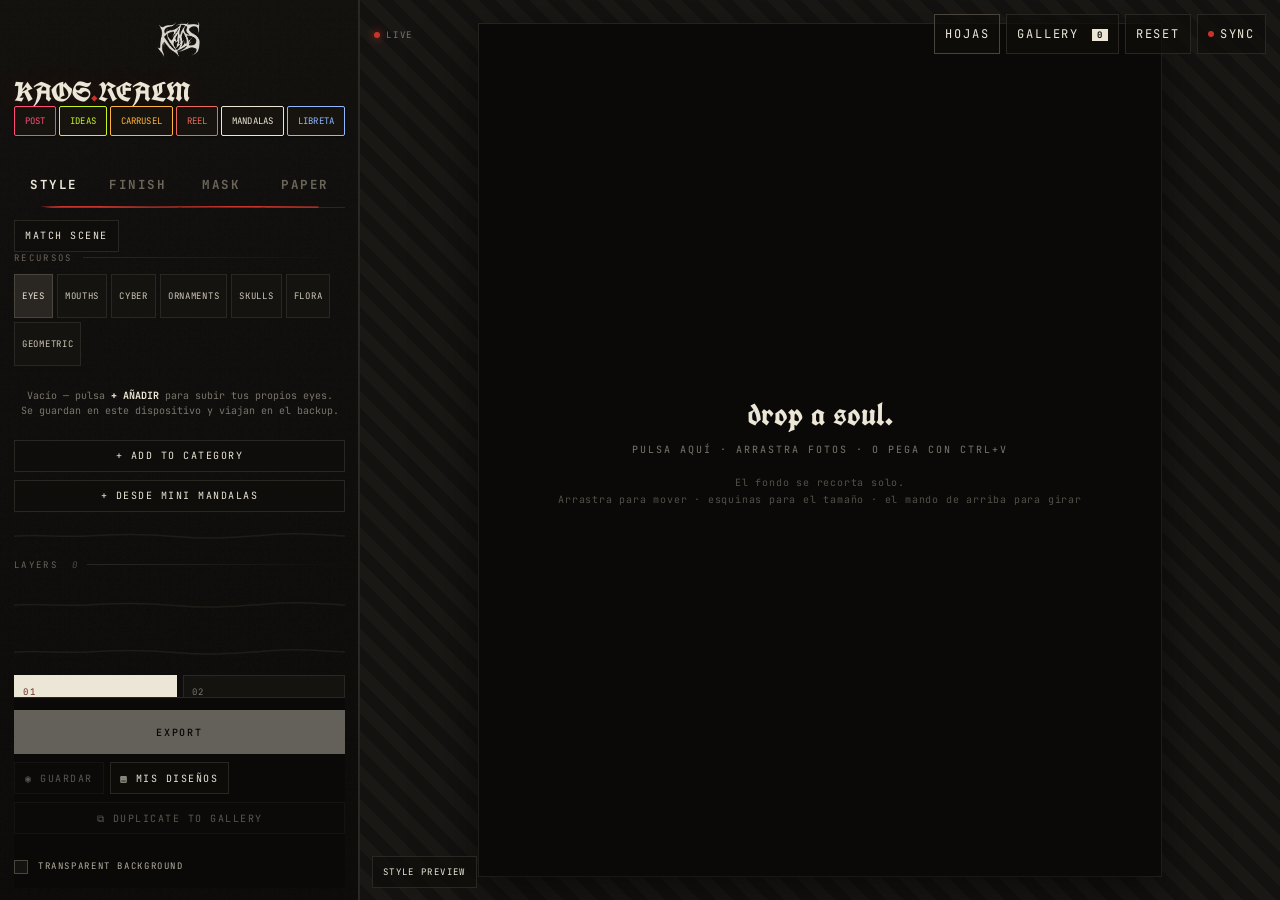
==== commit c4331640: "8 mejoras de interfaz: flash post, galería, recursos, hojas - Flash post sin mínimo de diseños (< 3 " ====
--- a/KAOS Tattoo Transformer.html
+++ b/KAOS Tattoo Transformer.html
@@ -79,7 +79,6 @@
   
           <div class="section-title">Recursos</div>
           <div class="resource-tabs" id="resourceTabs">
-            <button class="tog" data-cat="galeria">Galería</button>
             <button class="tog" data-cat="eyes" aria-selected="true">Eyes</button>
             <button class="tog" data-cat="mouths">Mouths</button>
             <button class="tog" data-cat="cyber">Cyber</button>
--- a/styles.css
+++ b/styles.css
@@ -332,6 +332,15 @@
   cursor: pointer;
 }
 .icon-btn:hover { border-color: var(--bone); }
+[id$="CloseBtn"].icon-btn {
+  background: rgba(180,30,30,0.85);
+  border-color: #a02020;
+  color: #fff;
+  font-size: 12px;
+  padding: 9px 14px;
+  margin-left: auto;
+}
+[id$="CloseBtn"].icon-btn:hover { background: rgba(210,40,40,0.95); border-color: #c83030; }
 
 /* Empty state */
 .empty {
@@ -627,6 +636,16 @@
   gap: 14px;
   padding: 22px;
   align-content: start;
+}
+.gallery-cat-header {
+  grid-column: 1 / -1;
+  font-size: 11px;
+  letter-spacing: 0.2em;
+  text-transform: uppercase;
+  color: var(--bone);
+  border-bottom: 1px solid #2a2722;
+  padding: 8px 0 6px;
+  margin-top: 4px;
 }
 .gallery-card {
   position: relative;
@@ -1466,10 +1485,10 @@
 }
 
 .surreal-side {
-  background: #0a0908;
-  border-left: 1px solid #2a2722;
+  background: transparent;
+  border-left: none;
   overflow-y: auto;
-  padding: 18px;
+  padding: 0;
 }
 .surreal-side .section-title { margin-top: 14px; }
 .surreal-side .section-title:first-child { margin-top: 0; }
@@ -2213,6 +2232,8 @@
 .kd-row-main{flex:1;min-width:0}
 .kd-row-name{font-size:12px;color:var(--bone);letter-spacing:0.05em;overflow:hidden;text-overflow:ellipsis;white-space:nowrap}
 .kd-row-meta{font-size:9px;color:#7d7668;letter-spacing:0.08em;margin-top:3px}
+.kd-row-thumbs{display:flex;gap:4px;margin-bottom:5px}
+.kd-thumb{width:32px;height:32px;object-fit:contain;border-radius:2px;background:#1a1815}
 
 /* ============ SIDEBAR TABS (iPad-first hierarchy) ============ */
 .side-tabs{display:grid;grid-template-columns:repeat(4,1fr);gap:4px;margin:14px 0 12px;flex:none;position:relative;z-index:3}
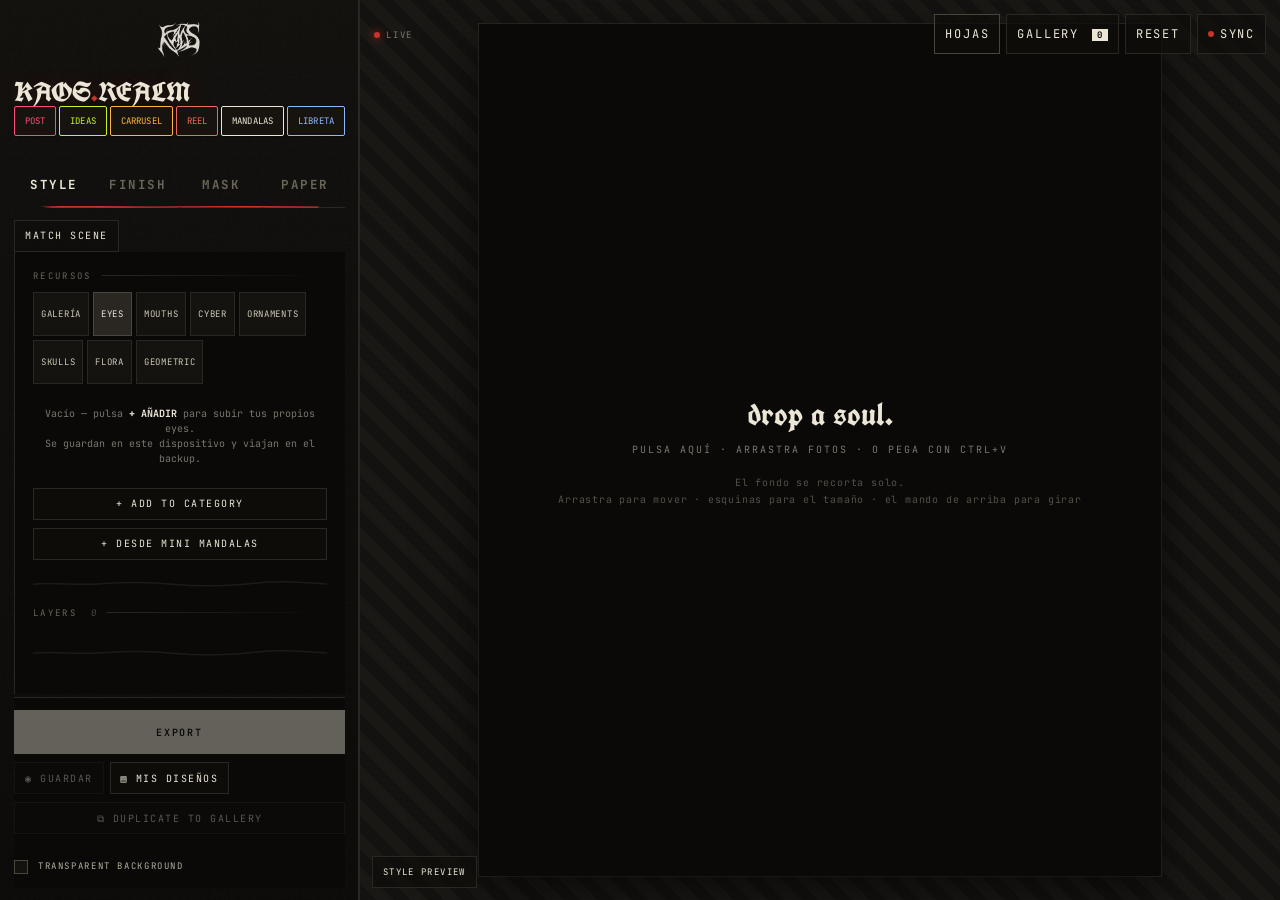
==== commit c6afb5d2: "a" ====
--- a/KAOS Tattoo Transformer.html
+++ b/KAOS Tattoo Transformer.html
@@ -79,6 +79,7 @@
   
           <div class="section-title">Recursos</div>
           <div class="resource-tabs" id="resourceTabs">
+            <button class="tog" data-cat="galeria">Galería</button>
             <button class="tog" data-cat="eyes" aria-selected="true">Eyes</button>
             <button class="tog" data-cat="mouths">Mouths</button>
             <button class="tog" data-cat="cyber">Cyber</button>
@@ -1525,8 +1526,9 @@
       </div>
       <aside class="reel-side">
         <div class="tip">
-          Los diseños salen como pegatinas recortadas, cada uno con un fondo distinto.
-          Empieza rapidísimo y va frenando hasta pararse en uno.
+          Los diseños salen como pegatinas recortadas. Primero pasan todos una vez
+          rápido, luego frena para que se vean bien, se para en uno y remata con
+          tu logotipo entero. Caben hasta 50.
         </div>
 
         <div class="section-title">Diseños de la ruleta</div>
@@ -1543,22 +1545,41 @@
         <input type="text" id="reelFrase" maxlength="40" placeholder="Frase de arriba">
         <input type="text" id="reelCta" maxlength="40" placeholder="CTA de abajo" style="margin-top:6px">
         <div class="control-row" style="margin-top:8px"><label>Color de la frase</label></div>
-        <select class="ideas-estilo-sel" id="reelColFrase"></select>
+        <div class="reel-colores" id="reelColFrase"></div>
         <div class="control-row" style="margin-top:6px"><label>Color del marco</label></div>
-        <select class="ideas-estilo-sel" id="reelColMarco"></select>
+        <div class="reel-colores" id="reelColMarco"></div>
         <div class="tip" id="reelMarcoAviso" hidden>Marco y frase del mismo color: el marco deja de enmarcar y compite con el titular.</div>
         <div class="control-row" style="margin-top:6px"><label>Color del CTA</label></div>
-        <select class="ideas-estilo-sel" id="reelColCta"></select>
+        <div class="reel-colores" id="reelColCta"></div>
         <div class="control-row" style="margin-top:6px"><label>Color del logo y el @</label></div>
-        <select class="ideas-estilo-sel" id="reelColHandle"></select>
+        <div class="reel-colores" id="reelColHandle"></div>
 
         <div class="section-title" style="margin-top:14px">Duración</div>
         <div class="control-row"><label>Segundos</label><span class="val" id="reelDurVal">8s</span></div>
         <input type="range" id="reelDur" min="4" max="15" step="1" value="8">
 
+        <div class="control-row" style="margin-top:8px"><label>Pasada rápida</label><span class="val" id="reelBarridoVal">2.4s</span></div>
+        <input type="range" id="reelBarrido" min="0.6" max="6" step="0.2" value="2.4">
+        <div class="tip" id="reelBarridoTip">Lo que tarda en pasar <b>una vez</b> por
+          todos los diseños al principio.</div>
+
+        <div class="control-row" style="margin-top:8px"><label>Ritmo al final</label><span class="val" id="reelLentoVal">0.70s</span></div>
+        <input type="range" id="reelLento" min="0.35" max="1.2" step="0.05" value="0.7">
+        <div class="tip">Cuánto dura cada diseño una vez ha frenado. Por debajo de
+          medio segundo se intuye, no se mira.</div>
+
+        <div class="control-row" style="margin-top:8px"><label>Parada en el ganador</label><span class="val" id="reelParadaVal">1.0s</span></div>
+        <input type="range" id="reelParada" min="0.3" max="3" step="0.1" value="1">
+        <div class="tip">El rato que aguanta el último diseño antes de tu logo.</div>
+
+        <div class="control-row" style="margin-top:8px"><label>Cierre con tu logo</label><span class="val" id="reelCierreVal">1.4s</span></div>
+        <input type="range" id="reelCierre" min="0" max="3" step="0.2" value="1.4">
+        <div class="tip" id="reelCierreAviso">A 0 se quita el cierre. Sale de los
+          segundos totales, así que la ruleta gira ese rato menos.</div>
+
         <div class="section-title" style="margin-top:14px">Fondo</div>
         <div class="control-row"><label>Cuál</label></div>
-        <select class="ideas-estilo-sel" id="reelFondoSel"></select>
+        <div class="reel-fondos" id="reelFondoSel"></div>
         <div class="tip">El fondo se queda quieto todo el reel; lo único que cambia es el diseño.</div>
         <div class="bg-foto-fila">
           <input type="file" id="reelVideoInput" accept="video/*" style="display:none">
--- a/styles.css
+++ b/styles.css
@@ -332,15 +332,6 @@
   cursor: pointer;
 }
 .icon-btn:hover { border-color: var(--bone); }
-[id$="CloseBtn"].icon-btn {
-  background: rgba(180,30,30,0.85);
-  border-color: #a02020;
-  color: #fff;
-  font-size: 12px;
-  padding: 9px 14px;
-  margin-left: auto;
-}
-[id$="CloseBtn"].icon-btn:hover { background: rgba(210,40,40,0.95); border-color: #c83030; }
 
 /* Empty state */
 .empty {
@@ -637,16 +628,6 @@
   padding: 22px;
   align-content: start;
 }
-.gallery-cat-header {
-  grid-column: 1 / -1;
-  font-size: 11px;
-  letter-spacing: 0.2em;
-  text-transform: uppercase;
-  color: var(--bone);
-  border-bottom: 1px solid #2a2722;
-  padding: 8px 0 6px;
-  margin-top: 4px;
-}
 .gallery-card {
   position: relative;
   background: #fff;
@@ -703,7 +684,63 @@
   border-radius: 2px;
 }
 .reel-side input[type="text"]:focus { outline: none; border-color: #d4ff2f; }
-.reel-tira { display: flex; flex-wrap: wrap; gap: 6px; margin-bottom: 8px; }
+/* Con 50 diseños la tira medía media pantalla y empujaba todos los ajustes
+   fuera de la vista. Se le pone techo y scroll propio. */
+.reel-tira {
+  display: flex; flex-wrap: wrap; gap: 6px; margin-bottom: 8px;
+  max-height: 216px; overflow-y: auto;
+  padding-right: 2px;
+}
+
+/* Colores a golpe de vista, no en desplegable: un desplegable obliga a leer el
+   nombre del color y a imaginárselo. Aquí se ve. */
+.reel-colores { display: flex; flex-wrap: wrap; gap: 6px; margin-top: 4px; }
+.reel-col {
+  width: 30px; height: 30px; padding: 0; cursor: pointer;
+  border: 1px solid rgba(255, 255, 255, 0.28);
+  border-radius: 50%;
+  position: relative;
+  transition: transform .12s ease;
+}
+.reel-col:hover { transform: scale(1.12); }
+.reel-col.on {
+  box-shadow: 0 0 0 2px #0a0908, 0 0 0 4px #d4ff2f;
+  border-color: rgba(255, 255, 255, 0.7);
+}
+.reel-col-auto {
+  background: linear-gradient(135deg, #e8e2d4 0 50%, #0a0908 50% 100%);
+  font-size: 9px; font-weight: 800; color: #ff3d5c;
+  display: flex; align-items: center; justify-content: center;
+}
+
+/* Los fondos, igual: miniatura de lo que va a salir. */
+.reel-fondos {
+  display: grid; grid-template-columns: repeat(auto-fill, minmax(56px, 1fr));
+  gap: 6px; margin-top: 4px;
+}
+.reel-fondo {
+  position: relative; padding: 0; cursor: pointer;
+  aspect-ratio: 9 / 16;
+  overflow: hidden;
+  border: 1px solid rgba(255, 255, 255, 0.22);
+  border-radius: 2px;
+  background: #0a0908;
+}
+.reel-fondo img { width: 100%; height: 100%; object-fit: cover; display: block; }
+.reel-fondo.on { box-shadow: 0 0 0 2px #d4ff2f inset; border-color: #d4ff2f; }
+.reel-fondo-n {
+  position: absolute; left: 0; right: 0; bottom: 0;
+  font-size: 8px; font-weight: 700; letter-spacing: .04em;
+  padding: 2px 1px; text-align: center;
+  background: rgba(10, 9, 8, 0.82); color: #e8e2d4;
+  white-space: nowrap; overflow: hidden; text-overflow: ellipsis;
+}
+.reel-fondo-rotar {
+  display: flex; align-items: center; justify-content: center;
+  font-size: 9px; font-weight: 800; line-height: 1.15; text-align: center;
+  color: #d4ff2f;
+  background: repeating-linear-gradient(45deg, #14120f 0 6px, #0a0908 6px 12px);
+}
 .reel-chip {
   position: relative;
   width: 62px; height: 62px;
@@ -1485,10 +1522,10 @@
 }
 
 .surreal-side {
-  background: transparent;
-  border-left: none;
+  background: #0a0908;
+  border-left: 1px solid #2a2722;
   overflow-y: auto;
-  padding: 0;
+  padding: 18px;
 }
 .surreal-side .section-title { margin-top: 14px; }
 .surreal-side .section-title:first-child { margin-top: 0; }
@@ -2232,8 +2269,6 @@
 .kd-row-main{flex:1;min-width:0}
 .kd-row-name{font-size:12px;color:var(--bone);letter-spacing:0.05em;overflow:hidden;text-overflow:ellipsis;white-space:nowrap}
 .kd-row-meta{font-size:9px;color:#7d7668;letter-spacing:0.08em;margin-top:3px}
-.kd-row-thumbs{display:flex;gap:4px;margin-bottom:5px}
-.kd-thumb{width:32px;height:32px;object-fit:contain;border-radius:2px;background:#1a1815}
 
 /* ============ SIDEBAR TABS (iPad-first hierarchy) ============ */
 .side-tabs{display:grid;grid-template-columns:repeat(4,1fr);gap:4px;margin:14px 0 12px;flex:none;position:relative;z-index:3}
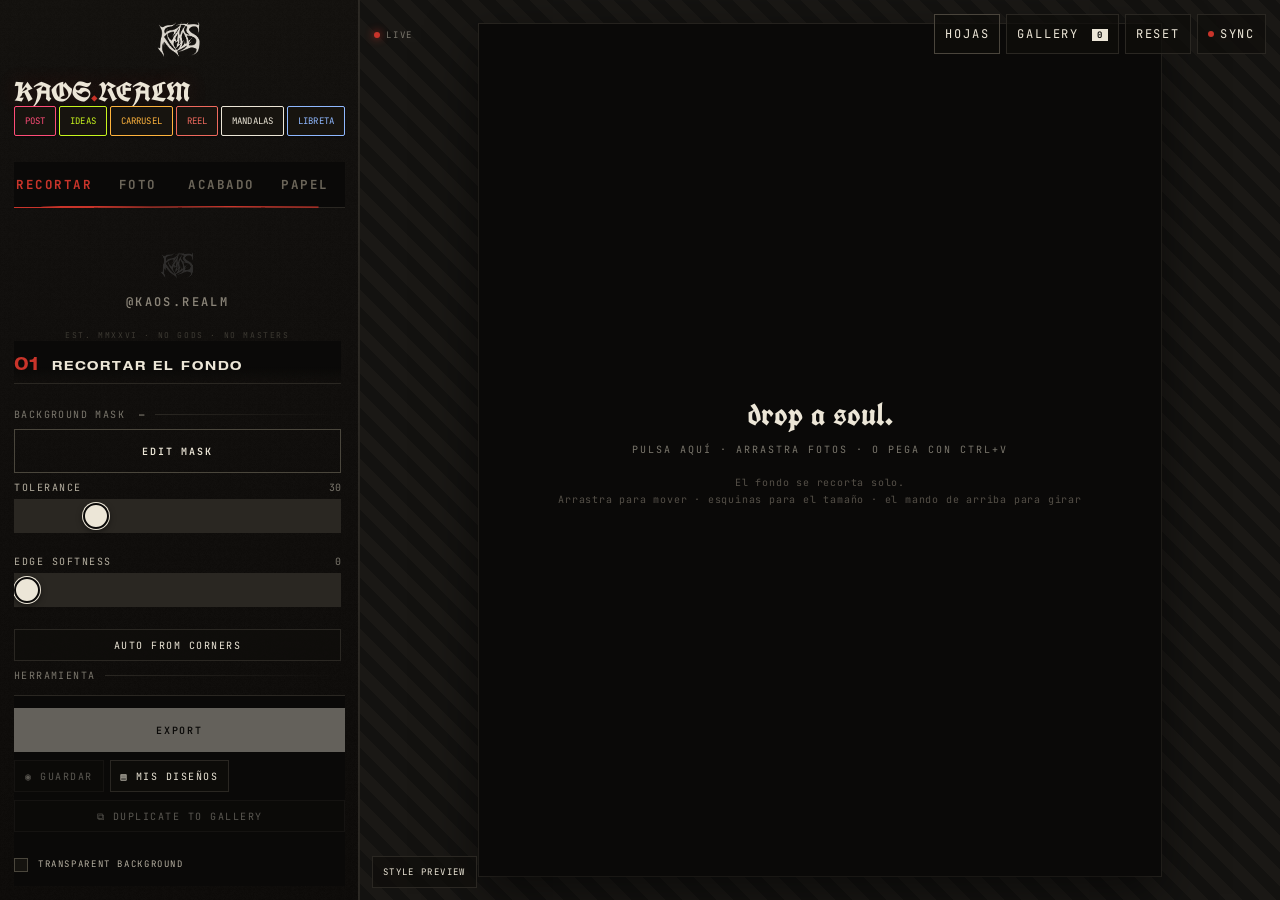
==== commit a345e038: "Reel: formato, hojas de flash y edicion directa. Galeria a IndexedDB. REEL - Zona segura medida sobr" ====
--- a/KAOS Tattoo Transformer.html
+++ b/KAOS Tattoo Transformer.html
@@ -8,7 +8,11 @@
 <link rel="preconnect" href="https://fonts.googleapis.com">
 <link rel="preconnect" href="https://fonts.gstatic.com" crossorigin>
 <link href="https://fonts.googleapis.com/css2?family=Anton&family=Bebas+Neue&family=Cinzel:wght@500;700&family=Italianno&family=JetBrains+Mono:wght@400;500;700&family=Permanent+Marker&family=Pirata+One&family=Rye&family=Special+Elite&family=UnifrakturCook:wght@700&display=swap" rel="stylesheet">
-<link rel="stylesheet" href="styles.css?v=55" />
+<link rel="stylesheet" href="styles.css?v=65" />
+<!-- Fase 1 de la reestructura: cimientos (dvh, zona segura, dedo, teléfono).
+     Va DESPUÉS de styles.css porque sólo corrige. Quitando esta línea, la
+     interfaz vuelve exactamente a como estaba. -->
+<link rel="stylesheet" href="responsive.css?v=2" />
 </head>
 <body style="background-color: rgb(15, 12, 10)">
 <div class="app">
@@ -667,7 +671,7 @@
       <span class="lbl">TRANSPARENT BACKGROUND</span>
     </label>
 
-    <input type="file" id="fileInput" accept="image/*" multiple />
+    <input type="file" id="fileInput" accept="image/*,.heic,.heif,image/heic,image/heif" multiple />
 
     </div><!-- /side-actions -->
   </aside>
@@ -806,14 +810,18 @@
         <span class="modal-sub" id="gallerySubtitle">—</span>
       </div>
       <div class="modal-actions">
-        <input type="file" id="galleryImportInput" accept="image/*" multiple style="display:none">
+        <input type="file" id="galleryImportInput" accept="image/*,.heic,.heif,image/heic,image/heif" multiple style="display:none">
         <input type="file" id="backupImportInput" accept="application/json,.json" style="display:none">
         <button class="icon-btn" id="addFromGalleryTopBtn" style="display:none">+ A ESTA HOJA</button>
         <button class="icon-btn" id="galleryImportBtn">+ IMPORT</button>
         <button class="icon-btn" id="sessionsBtn" hidden>HOJAS GUARDADAS</button>
         <button class="icon-btn" id="backupExportBtn">↓ BACKUP</button>
         <button class="icon-btn" id="backupImportBtn">↑ RESTAURAR</button>
-        <button class="icon-btn" id="galleryClearBtn">CLEAR ALL</button>
+        <!-- Aqui habia un boton CLEAR ALL que borraba la galeria ENTERA de un
+             toque, con un aviso en ingles. Se lo llevo por delante sin querer.
+             No se sustituye por otro con mejor aviso: no hay ninguna tarea suya
+             que necesite borrarlo todo a la vez, y los disenos no se recuperan.
+             Para quitar uno esta la X de cada tarjeta. -->
         <button class="icon-btn" id="galleryCloseBtn">✕ CLOSE</button>
       </div>
     </div>
@@ -837,6 +845,11 @@
 
     <div class="compose-view" id="composeView" style="display:none">
       <div class="compose-canvas-wrap">
+        <!-- MESAS DE TRABAJO. Una pestana por hoja y un «+» para anadir otra.
+             Antes las hojas se repartian solas al pasar de cinco disenos:
+             montabas una plancha y de pronto tenias dos sin haberlo pedido.
+             Ahora las decide ella, y estan a la vista al lado de la previa. -->
+        <div class="hoja-pestanas" id="hojaPestanas"></div>
         <div class="sheet-toolbar" id="sheetToolbar" style="display:none">
           <button class="icon-btn" id="sheetPrevBtn">‹ PREV</button>
           <span class="sheet-toolbar-label" id="sheetToolbarLabel">Sheet 1/1</span>
@@ -858,8 +871,9 @@
           <div class="gizmo-handle gizmo-corner" data-corner="ne"></div>
           <div class="gizmo-handle gizmo-corner" data-corner="sw"></div>
           <div class="gizmo-handle gizmo-corner" data-corner="se"></div>
-          <div class="gizmo-handle gizmo-rotate" id="gizmoRotate" title="Drag to rotate">⟳</div>
-          <div class="gizmo-handle gizmo-delete" id="gizmoDelete" title="Remove this design from the sheet">✕</div>
+          <div class="gizmo-handle gizmo-rotate" id="gizmoRotate" title="Arrastra para girar">⟳</div>
+          <div class="gizmo-handle gizmo-mirror" id="gizmoMirror" title="Voltear en espejo">⇄</div>
+          <div class="gizmo-handle gizmo-delete" id="gizmoDelete" title="Quitar este diseño de la hoja">✕</div>
         </div>
       </div>
       <aside class="compose-side">
@@ -894,6 +908,13 @@
           <button class="tog" data-layout="scatter">Scatter</button>
           <button class="tog" data-layout="manual" id="manualLayoutBtn">Manual</button>
         </div>
+        <div class="dir-mandos" style="justify-content:flex-start">
+          <label><input type="checkbox" id="composeRejilla" checked> Retícula</label>
+          <span class="dir-pista">Imanta a las guías · Alt se la salta · doble clic en un texto para escribirlo</span>
+        </div>
+        <div class="tip">En <b>Manual</b> no se recoloca nada solo: escalas o giras
+          un diseño y los demás se quedan donde los dejaste. En Tight y Scatter
+          sí se apartan.</div>
         <div class="control">
           <div class="control-row"><label>Bleed</label><span class="val" id="composeBleedVal">2%</span></div>
           <input type="range" id="composeBleed" min="0" max="15" step="1" value="2">
@@ -918,8 +939,13 @@
           <button class="tog" data-bg="papelFoto" aria-selected="true" title="El patron de marca, o tu foto, mezclado con el papel">PAPEL + FOTO</button>
           <button class="tog" data-bg="sticker" title="Tu foto a sangre y los diseños como pegatinas">FOTO / STICKER</button>
         </div>
+        <!-- Fondos de la marca. Antes solo estaba la foto de flash, y sin
+             nombre: era «el fondo que sale si no eliges nada». Ahora se eligen
+             por su nombre, y la lista la pone gallery.js (FONDOS_MARCA) para
+             que anadir uno nuevo aparezca aqui y en el reel a la vez. -->
+        <div class="bg-foto-fila" id="bgMarcaFila"></div>
         <div class="bg-foto-fila">
-          <input type="file" id="bgFotoInput" accept="image/*" style="display:none">
+          <input type="file" id="bgFotoInput" accept="image/*,.heic,.heif,image/heic,image/heif" style="display:none">
           <button class="icon-btn" id="bgFotoBtn">ELEGIR FOTO</button>
           <button class="icon-btn" id="bgFotoGaleriaBtn">DE LA GALERÍA</button>
           <button class="icon-btn" id="bgFotoQuitarBtn" disabled>QUITAR</button>
@@ -1523,14 +1549,33 @@
     <div class="reel-body">
       <div class="reel-previa">
         <canvas id="reelCanvas"></canvas>
+        <div class="dir-mandos">
+          <label><input type="checkbox" id="reelRejilla" checked> Retícula</label>
+          <button type="button" class="icon-btn mini" id="reelResetPos">A SU SITIO</button>
+          <span class="dir-pista">Arrastra · doble clic para escribir · ● gira</span>
+        </div>
       </div>
       <aside class="reel-side">
-        <div class="tip">
-          Los diseños salen como pegatinas recortadas. Primero pasan todos una vez
-          rápido, luego frena para que se vean bien, se para en uno y remata con
-          tu logotipo entero. Caben hasta 50.
-        </div>
-
+        <!-- LA BIFURCACION. Es lo PRIMERO que se decide, porque de esto depende
+             todo lo demas del panel: en ruleta se eligen disenos sueltos, en
+             flash post se eligen hojas enteras. Antes estaba abajo del todo y
+             habia que bajar hasta el final para descubrir que existia. -->
+        <!-- FORMATO DEL LIENZO. Instagram amplia el video hasta llenar la
+             pantalla: con 9:16 en un movil de hoy eso son 9% comidos por cada
+             lado. El formato alto evita esa ampliacion. -->
+        <div class="seg" id="reelFormato" role="group" aria-label="Formato del vídeo">
+          <button type="button" class="seg-b" data-fmt="9:16">9:16 · INSTAGRAM</button>
+          <button type="button" class="seg-b" data-fmt="alto">ALTO · NO PARA IG</button>
+        </div>
+        <div class="tip" id="reelFormatoTip"></div>
+
+        <div class="seg" id="reelModo" role="group" aria-label="Tipo de reel">
+          <button type="button" class="seg-b" data-modo="ruleta">RULETA DE DISEÑOS</button>
+          <button type="button" class="seg-b" data-modo="pases">DESDE FLASH POST</button>
+        </div>
+        <div class="tip" id="reelModoTip"></div>
+
+        <div id="reelRuletaCaja">
         <div class="section-title">Diseños de la ruleta</div>
         <div class="reel-tira" id="reelTira"></div>
         <div class="bg-foto-fila">
@@ -1544,19 +1589,114 @@
         <div class="section-title" style="margin-top:14px">Texto</div>
         <input type="text" id="reelFrase" maxlength="40" placeholder="Frase de arriba">
         <input type="text" id="reelCta" maxlength="40" placeholder="CTA de abajo" style="margin-top:6px">
+        <input type="text" id="reelCierreTxt" maxlength="40" placeholder="Texto del cierre (vacío = nada)" style="margin-top:6px">
+        <div class="tip">El cierre es el logotipo. Este texto sale debajo del arroba,
+          y sólo si escribes algo.</div>
+        </div><!-- /reelRuletaCaja: solo lo que es de la ruleta. Los colores y
+             los textos sueltos valen para los dos modos, asi que quedan fuera. -->
         <div class="control-row" style="margin-top:8px"><label>Color de la frase</label></div>
         <div class="reel-colores" id="reelColFrase"></div>
         <div class="control-row" style="margin-top:6px"><label>Color del marco</label></div>
         <div class="reel-colores" id="reelColMarco"></div>
+        <div class="control-row" style="margin-top:6px">
+          <label for="reelMarcoTam">Tamaño del marco</label>
+          <input type="range" id="reelMarcoTam" min="0.5" max="1.3" step="0.01" value="1">
+          <span class="val" id="reelMarcoTamVal">100%</span>
+        </div>
         <div class="tip" id="reelMarcoAviso" hidden>Marco y frase del mismo color: el marco deja de enmarcar y compite con el titular.</div>
         <div class="control-row" style="margin-top:6px"><label>Color del CTA</label></div>
         <div class="reel-colores" id="reelColCta"></div>
         <div class="control-row" style="margin-top:6px"><label>Color del logo y el @</label></div>
         <div class="reel-colores" id="reelColHandle"></div>
 
+        <div class="control-row" style="margin-top:12px">
+          <label id="reelTxtLabel">Textos sueltos</label>
+          <button type="button" class="icon-btn mini" id="reelTxtAddBtn">+ TEXTO</button>
+        </div>
+        <div id="reelTxtLista" class="reel-txt-lista"></div>
+        <div class="tip">Un precio, una fecha, un «quedan 2». Se arrastran, se giran
+          y se escriben con doble clic en la propia previa. Borrar el texto entero
+          lo quita.</div>
+
+
+
+        <div class="reel-pases" id="reelPasesCaja" hidden>
+          <div class="control-row">
+            <label for="reelPaso">Cada hoja</label>
+            <input type="range" id="reelPaso" min="0.2" max="5" step="0.1" value="2">
+            <span class="val" id="reelPasoVal">2 s</span>
+          </div>
+          <!-- El vaiven. Muy poco a proposito: pasados unos 3 grados deja de
+               leerse como que la hoja respira y parece que el video va mal. -->
+          <div class="control-row">
+            <label for="reelHojaZoom">Tamaño de la hoja</label>
+            <input type="range" id="reelHojaZoom" min="0.6" max="2" step="0.05" value="1">
+            <span class="val" id="reelHojaZoomVal">100%</span>
+          </div>
+          <div class="tip">Por encima del 100% la hoja se sale del area segura de
+            Instagram: se comen los margenes, no los disenos, porque va centrada.</div>
+          <div class="control-row">
+            <label for="reelHojaY">Subir / bajar</label>
+            <input type="range" id="reelHojaY" min="-0.15" max="0.15" step="0.01" value="0.04">
+            <span class="val" id="reelHojaYVal">+4%</span>
+          </div>
+          <div class="control-row">
+            <label for="reelZigzag">Vaivén</label>
+            <input type="range" id="reelZigzag" min="0" max="12" step="0.2" value="1.6">
+            <span class="val" id="reelZigzagVal">1,6°</span>
+          </div>
+          <div class="control-row">
+            <label for="reelZigFrames">Fotogramas del vaivén</label>
+            <input type="range" id="reelZigFrames" min="2" max="8" step="1" value="3">
+            <span class="val" id="reelZigFramesVal">3</span>
+          </div>
+          <div class="tip">En cuántas posiciones distintas se para cada diseño. No es
+            lo mismo que la velocidad: 3 rápidos tiemblan, 8 lentos parecen un giro
+            de verdad.</div>
+          <div class="control-row">
+            <label for="reelZigVel">Velocidad del vaivén</label>
+            <input type="range" id="reelZigVel" min="0.4" max="14" step="0.2" value="4">
+            <span class="val" id="reelZigVelVal">4/s</span>
+          </div>
+          <div class="tip">Cada diseño gira un poquito sobre su propio centro, a un
+            lado y al otro, cada uno a su aire. A 0 se quedan quietos.</div>
+
+          <div class="control-row">
+            <label for="reelVueltas">Veces que se repiten</label>
+            <input type="range" id="reelVueltas" min="1" max="8" step="1" value="1">
+            <span class="val" id="reelVueltasVal">1</span>
+          </div>
+          <div class="tip">Cuántas veces se pasa por todas las hojas antes de la
+            portada y el cierre.</div>
+          <div class="control-row" style="margin-top:10px">
+            <label>Hojas de flash</label>
+            <button type="button" class="icon-btn mini" id="reelHojasBtn">+ HOJA</button>
+          </div>
+          <div id="reelHojasLista" class="reel-txt-lista"></div>
+          <div class="tip" id="reelHojasTip">Las hojas van detrás de los diseños
+            sueltos, en este orden.</div>
+
+          <!-- PORTADA. Va al final porque Instagram deja elegir de caratula
+               cualquier fotograma: asi remata el video Y sirve de portada, sin
+               gastarle los primeros segundos a quien pasa por el feed. -->
+          <div class="control-row" style="margin-top:12px">
+            <label for="reelPortadaOn">Portada al final</label>
+            <input type="checkbox" id="reelPortadaOn">
+            <span class="val" id="reelPortadaDurVal">2,2 s</span>
+          </div>
+          <div class="control-row" id="reelPortadaFila" hidden>
+            <input type="range" id="reelPortadaDur" min="1" max="5" step="0.1" value="2.2">
+            <button type="button" class="icon-btn mini" id="reelPortadaVer">MONTAR PORTADA</button>
+          </div>
+          <div class="tip">Al montarla, la previa se queda en la portada y escribes
+            encima con la misma retícula e imantado: doble clic para escribir,
+            arrastrar para colocar.</div>
+        </div>
+
         <div class="section-title" style="margin-top:14px">Duración</div>
-        <div class="control-row"><label>Segundos</label><span class="val" id="reelDurVal">8s</span></div>
-        <input type="range" id="reelDur" min="4" max="15" step="1" value="8">
+        <div class="reel-total"><span>Dura en total</span><b id="reelDurVal">—</b></div>
+        <div class="tip" id="reelDurTip">Sale de cuántos diseños tengas y del ritmo:
+          pasan todos rápido, y luego todos otra vez despacio.</div>
 
         <div class="control-row" style="margin-top:8px"><label>Pasada rápida</label><span class="val" id="reelBarridoVal">2.4s</span></div>
         <input type="range" id="reelBarrido" min="0.6" max="6" step="0.2" value="2.4">
@@ -1591,6 +1731,9 @@
           <button class="icon-btn" id="reelFondoBtn">+ FOTOS DE FONDO</button>
         </div>
 
+        <div class="section-title" style="margin-top:14px">Borrador</div>
+        <div id="reelBorradores"></div>
+
         <div class="bg-foto-fila" style="margin-top:16px">
           <button class="icon-btn" id="reelPlayBtn" disabled>▶ PREVIA</button>
           <button class="btn" id="reelRecBtn" disabled>● GRABAR REEL</button>
@@ -1651,24 +1794,28 @@
 <script src="guardar.js?v=1"></script>
 <script src="limpiar.js?v=9"></script>
 <script src="processing.js?v=9"></script>
-<script src="gallery.js?v=16"></script>
-<script src="store.js?v=11"></script>
+<script src="gallery.js?v=22"></script>
+<script src="store.js?v=14"></script>
+<script src="borradores-ui.js?v=4"></script>
 <script src="ai.js?v=9"></script>
 <script src="gemini.js?v=9"></script>
 <script src="hf.js?v=9"></script>
 <script src="precio.js?v=1"></script>
 <script src="surreal.js?v=27"></script>
-<script src="app.js?v=38"></script>
-<script src="scan.js?v=14"></script>
+<script src="app.js?v=51"></script>
+<script src="scan.js?v=15"></script>
 <!-- ideas: necesita KAOS_HF, KAOS_PRECIO y KAOS_SURREAL ya cargados -->
 <script src="ideas.js?v=9"></script>
 <script src="ideas-ui.js?v=3"></script>
 <script src="postedit.js?v=2"></script>
 <!-- carrusel: la interfaz necesita KAOS_CARRUSEL y KAOS_GALLERY ya cargados -->
 <script src="carrusel.js?v=9"></script>
-<script src="carrusel-ui.js?v=10"></script>
-<script src="reel.js?v=4"></script>
-<script src="reel-ui.js?v=4"></script>
+<script src="carrusel-ui.js?v=11"></script>
+<!-- la capa de arrastrar/girar/escribir sobre una previa. Antes que reel-ui.js,
+     que la monta al pintar el fotograma quieto. -->
+<script src="lienzo-directo.js?v=4"></script>
+<script src="reel.js?v=22"></script>
+<script src="reel-ui.js?v=21"></script>
 <script src="contornos.js?v=4"></script>
 <script src="mandalas.js?v=15"></script>
 <script src="mandalas-ui.js?v=10"></script>
@@ -1676,5 +1823,14 @@
 <script src="sync.js?v=3"></script>
 <!-- Local-only interaction log. Console: KAOS_USAGE.report() -->
 <script src="usage.js?v=3"></script>
+<!-- Fase 2, segunda version. La primera metia los cuatro paneles en
+     desplegables y ella dijo, con razon, que asi se trabaja mas lento: lo que
+     usa a diario pasaba a estar a un clic en vez de a cero. Esta es plana —
+     todo a la vista, la barra de arriba salta en vez de filtrar, y solo se
+     pliega lo que no ha tocado nunca. panel-plegable.js se queda en la
+     carpeta sin cargarse, por si se reaprovecha lo de decidir por uso real.
+     Va el ULTIMO: necesita que app.js haya montado ya las pestanas. -->
+<script src="panel-lateral.js?v=1"></script>
+
 </body>
 </html>
--- a/styles.css
+++ b/styles.css
@@ -660,10 +660,19 @@
   justify-content: space-between;
 }
 /* ---- Reel de ruleta ---- */
-.reel-body { display: flex; gap: 18px; padding: 14px; overflow: auto; }
+/* `align-items: flex-start` es lo que permite que la previa se quede pegada
+   arriba: con el estirado por defecto, la columna de la previa mide lo mismo
+   que la de los mandos y `sticky` no tiene contra qué pegarse. */
+.reel-body { display: flex; gap: 18px; padding: 14px; overflow: auto; align-items: flex-start; }
 .reel-previa {
   flex: 0 0 auto;
-  display: flex; align-items: flex-start; justify-content: center;
+  display: flex; flex-direction: column; align-items: center; justify-content: flex-start;
+  /* Los mandos son mas largos que la previa: al bajar a buscar el boton de
+     grabar, la previa se iba de la pantalla y ella ajustaba a ciegas. Ahora se
+     queda clavada arriba y los mandos pasan por debajo. */
+  position: sticky; top: 0; z-index: 2;
+  background: var(--ink, #0a0908);
+  padding-bottom: 6px;
 }
 /* El canvas es 1080×1920 de verdad; aquí se enseña a la altura del panel. */
 #reelCanvas {
@@ -673,6 +682,61 @@
   border: 1px solid rgba(255, 255, 255, 0.14);
   display: block;
 }
+/* ---------------------------------------------- manipulación directa
+   La capa de arrastrar/girar/escribir (lienzo-directo.js) va superpuesta al
+   lienzo de contenido, milímetro a milímetro. Por eso el envoltorio es
+   `inline-block` y no `block`: así se encoge al ancho real del canvas y la capa
+   no se estira de más al 100% de una columna más ancha. */
+.dir-marco { position: relative; display: inline-block; line-height: 0; }
+.dir-capa {
+  position: absolute; inset: 0;
+  width: 100%; height: 100%;
+  /* La rejilla y las cajas se pintan en un lienzo de 1080×1920 igual que el
+     contenido, así que las coordenadas coinciden sin hacer cuentas. */
+  touch-action: none;              /* que arrastrar no haga scroll en el iPad */
+  -webkit-user-select: none; user-select: none;
+  cursor: crosshair;
+}
+.dir-campo {
+  position: absolute;
+  z-index: 3;
+  margin: 0; padding: 4px 6px;
+  font-family: inherit; font-weight: 700; line-height: 1.1;
+  text-align: center; text-transform: uppercase;
+  color: #0a0908;
+  background: var(--lime, #c8ff2e);
+  border: 2px solid #0a0908;
+  border-radius: 3px;
+  resize: none; overflow: hidden;
+}
+.dir-mandos {
+  display: flex; align-items: center; gap: 10px; flex-wrap: wrap;
+  justify-content: center;
+  padding: 8px 4px 0;
+  font-size: 11px; letter-spacing: 0.04em;
+  color: rgba(255, 255, 255, 0.72);
+}
+.dir-mandos label { display: flex; align-items: center; gap: 5px; cursor: pointer; }
+.dir-pista { opacity: 0.5; font-size: 10px; }
+.icon-btn.mini { padding: 4px 8px; font-size: 10px; }
+
+/* La capa de manipulación directa sobre un lienzo que ya vive dentro de un
+   contenedor posicionado (el flash post centra el suyo con flex y envolverlo
+   le rompía el alto máximo). Aquí la coloca el módulo a mano. */
+.dir-capa-suelta { position: absolute; inset: auto; }
+
+/* Textos sueltos del reel: uno por fila, con su texto, su tamaño y su color. */
+.reel-txt-lista { display: flex; flex-direction: column; gap: 10px; }
+.reel-txt {
+  padding: 8px;
+  border: 1px solid rgba(255, 255, 255, 0.12);
+  border-left: 2px solid var(--hot, #c9342a);
+  background: rgba(255, 255, 255, 0.03);
+}
+.reel-txt-cab { display: flex; gap: 6px; align-items: center; }
+.reel-txt-cab input[type="text"] { flex: 1 1 auto; min-width: 0; }
+.reel-txt .control-row { margin-top: 6px; }
+
 .reel-side { flex: 1 1 320px; min-width: 280px; max-width: 420px; }
 .reel-side input[type="text"] {
   width: 100%;
@@ -691,6 +755,25 @@
   max-height: 216px; overflow-y: auto;
   padding-right: 2px;
 }
+
+/* Barra de borradores: la misma en todos los editores. */
+.borr-barra { display: grid; grid-template-columns: 1fr auto auto; gap: 6px; align-items: center; }
+.borr-barra .borr-sel { grid-column: 1 / -1; width: 100%; }
+.borr-barra .icon-btn { white-space: nowrap; }
+.borr-nota { grid-column: 1 / -1; margin: 0; min-height: 14px; }
+
+/* La duracion ya no se elige, se calcula. Se enseña grande porque es el dato
+   que decide si el reel vale para Instagram o se le va de largo. */
+.reel-total {
+  display: flex; align-items: baseline; justify-content: space-between;
+  gap: 8px; padding: 8px 10px; margin-top: 4px;
+  background: rgba(10, 9, 8, 0.55);
+  border: 1px solid rgba(255, 255, 255, 0.16);
+  border-radius: 2px;
+}
+.reel-total span { font-size: 11px; letter-spacing: .06em; opacity: .75; }
+.reel-total b { font-size: 20px; font-weight: 800; color: #d4ff2f; }
+.reel-total.largo b { color: #ff6b5c; }
 
 /* Colores a golpe de vista, no en desplegable: un desplegable obliga a leer el
    nombre del color y a imaginárselo. Aquí se ve. */
@@ -3025,7 +3108,11 @@
 .picker-capa {
   position: fixed;
   inset: 0;
-  z-index: 999;
+  /* Por encima de los cuadros de dialogo (.kaos-dialog-back va a 9000). Estaba
+     en 999, y desde que un dialogo puede abrir este selector —reconectar una
+     hoja— se abria DETRAS: elegias y no pasaba nada a la vista, como si el
+     boton estuviera roto. */
+  z-index: 9200;
   background: rgba(5, 4, 3, 0.95);
   padding: 22px;
   overflow-y: auto;
@@ -4028,3 +4115,469 @@
 @media (hover: none) {
   .mand-votos { opacity: 1; }
 }
+
+/* ===================================================================
+   TRABAJO GUARDADO — tarjetas con miniatura
+   ===================================================================
+   Antes las hojas y los borradores eran renglones de texto: nombre y
+   fecha. Sus hojas se llaman todas parecido y la fecha no dice qué hay
+   dentro, asi que para encontrar una habia que ir abriendolas por
+   descarte. Aqui manda la imagen y el texto es el pie.
+
+   Marca: rojo sobre negro (estetica de sticker) para el acento de la
+   interfaz. El verde lima NO se usa de adorno — solo marca cual es el
+   borrador que tienes abierto ahora mismo, que es informacion, no
+   decoracion.
+   ------------------------------------------------------------------- */
+
+/* El cuadro de siempre es de 520px: se queda estrecho para una rejilla.
+   Solo se ensancha cuando de verdad lleva tarjetas dentro. */
+.kaos-dialog:has(.kd-cards) { width: min(1040px, 94vw); padding: 26px; }
+
+.kd-title { display: flex; align-items: baseline; gap: 10px; }
+.kd-cuenta {
+  font-family: inherit; font-size: 11px; letter-spacing: 0.14em;
+  color: var(--txt-3); border: 1px solid var(--linea);
+  padding: 2px 7px; transform: translateY(-3px);
+}
+
+.kd-cards {
+  display: grid;
+  grid-template-columns: repeat(auto-fill, minmax(148px, 1fr));
+  gap: 14px;
+  margin: 4px 0 18px;
+}
+.kd-vacio {
+  padding: 34px 12px; text-align: center; font-size: 11px;
+  letter-spacing: 0.14em; color: var(--txt-3);
+  border: 1px dashed var(--linea); margin: 4px 0 18px;
+}
+
+.kd-card {
+  position: relative; display: block; width: 100%; padding: 0;
+  text-align: left; cursor: pointer; background: var(--sup-2);
+  border: 1px solid var(--linea);
+  color: inherit; font: inherit;
+  transition: border-color 180ms var(--curva),
+              transform 180ms var(--curva),
+              box-shadow 220ms var(--curva);
+  /* Entran escalonadas. El tope de 12 evita que la tarjeta numero 40
+     aparezca segundo y medio despues de abrir el cuadro. */
+  animation: kd-entra 320ms var(--curva) both;
+  animation-delay: calc(min(var(--i, 0), 12) * 26ms);
+}
+.kd-card:hover, .kd-card:focus-visible {
+  border-color: var(--hot);
+  transform: translateY(-3px);
+  box-shadow: 0 14px 28px -12px rgba(0,0,0,0.85);
+  outline: none;
+}
+.kd-card:active { transform: translateY(-1px); }
+
+/* La que tienes abierta ahora. Lima porque es la firma funcional de la
+   marca: dice "estas aqui", no adorna. */
+.kd-card-actual { border-color: var(--firma); }
+.kd-card-actual::after {
+  content: "ABIERTO";
+  position: absolute; top: 8px; left: 8px;
+  font-size: 8px; letter-spacing: 0.16em;
+  background: var(--firma); color: var(--ink);
+  padding: 3px 6px; pointer-events: none;
+}
+
+.kd-card-foto {
+  display: block; position: relative; overflow: hidden;
+  aspect-ratio: 4 / 5; background: var(--ink);
+  border-bottom: 1px solid var(--linea);
+}
+.kd-card-foto img {
+  width: 100%; height: 100%; object-fit: cover; display: block;
+  transition: transform 420ms var(--curva), filter 260ms var(--curva);
+  /* En reposo un pelin apagada: al pasar por encima despierta. Asi el
+     ojo cae en la que estas mirando y no en las quince a la vez. */
+  filter: saturate(0.82) brightness(0.9);
+}
+.kd-card:hover .kd-card-foto img,
+.kd-card:focus-visible .kd-card-foto img {
+  transform: scale(1.055);
+  filter: saturate(1) brightness(1);
+}
+.kd-card-sinfoto {
+  position: absolute; inset: 0; display: flex;
+  align-items: center; justify-content: center; text-align: center;
+  font-size: 9px; letter-spacing: 0.16em; line-height: 1.7;
+  color: var(--txt-3);
+  background: repeating-linear-gradient(-45deg,
+    transparent 0 7px, rgba(255,255,255,0.028) 7px 14px);
+}
+
+.kd-card-pie { display: block; padding: 9px 10px 11px; }
+.kd-card-name {
+  display: block; font-size: 11px; letter-spacing: 0.06em;
+  color: var(--txt-1); text-transform: uppercase;
+  overflow: hidden; text-overflow: ellipsis; white-space: nowrap;
+}
+.kd-card-meta {
+  display: block; margin-top: 4px;
+  font-size: 9px; letter-spacing: 0.1em; color: var(--txt-3);
+}
+
+/* La ✕ se esconde hasta que te acercas: con veinte tarjetas, veinte
+   aspas encendidas convierten la rejilla en un campo de minas. */
+.kd-card-x {
+  position: absolute; top: 6px; right: 6px;
+  min-width: 26px; height: 26px; padding: 0 7px;
+  display: flex; align-items: center; justify-content: center;
+  font-size: 11px; letter-spacing: 0.1em;
+  color: var(--txt-2); background: rgba(10,9,8,0.86);
+  border: 1px solid var(--linea);
+  opacity: 0; transition: opacity 160ms var(--curva),
+                          color 160ms var(--curva),
+                          border-color 160ms var(--curva);
+}
+.kd-card:hover .kd-card-x, .kd-card:focus-within .kd-card-x { opacity: 1; }
+.kd-card-x:hover { color: var(--hot); border-color: var(--hot); }
+.kd-card-x.peligro {
+  opacity: 1; color: var(--bone);
+  background: var(--hot); border-color: var(--hot);
+}
+/* En tactil no hay "pasar por encima": ahi se ve siempre. */
+@media (hover: none) {
+  .kd-card-x { opacity: 1; }
+}
+
+.kd-card-fuera {
+  animation: kd-sale 220ms var(--curva) both;
+  pointer-events: none;
+}
+
+@keyframes kd-entra {
+  from { opacity: 0; transform: translateY(12px) scale(0.985); }
+  to   { opacity: 1; transform: none; }
+}
+@keyframes kd-sale {
+  to { opacity: 0; transform: scale(0.9); }
+}
+
+/* La barra de borradores: el desplegable se fue, queda un boton que
+   dice cuantos hay. */
+.borr-abrir:disabled { opacity: 0.45; cursor: default; }
+
+/* Norma de accesibilidad, no un detalle: quien pide menos movimiento no
+   lo pide de adorno. Se quedan los colores, se va el desplazamiento. */
+@media (prefers-reduced-motion: reduce) {
+  .kd-card, .kd-card-fuera { animation: none; }
+  .kd-card:hover, .kd-card:focus-visible { transform: none; }
+  .kd-card:hover .kd-card-foto img,
+  .kd-card:focus-visible .kd-card-foto img { transform: none; }
+}
+
+/* ===================================================================
+   REEL — modo de montaje, hojas y portada
+   =================================================================== */
+
+/* Titulillo de seccion dentro del panel. No es un <h>: separa sin gritar. */
+.sec-titulo {
+  margin: 18px 0 8px; padding-top: 12px;
+  border-top: 1px solid var(--linea);
+  font-size: 10px; letter-spacing: 0.18em; text-transform: uppercase;
+  color: var(--txt-3);
+}
+
+/* Interruptor de dos posiciones. Un desplegable de dos opciones esconde la
+   mitad de lo que puedes hacer; asi las dos estan a la vista y se ve cual
+   manda. */
+.seg { display: flex; border: 1px solid var(--linea); background: var(--sup-2); }
+.seg-b {
+  flex: 1 1 0; min-width: 0; padding: 9px 6px;
+  background: none; border: 0; cursor: pointer;
+  font: inherit; font-size: 10px; letter-spacing: 0.12em;
+  color: var(--txt-2);
+  transition: color 160ms var(--curva), background 160ms var(--curva);
+}
+.seg-b + .seg-b { border-left: 1px solid var(--linea); }
+.seg-b:hover { color: var(--txt-1); background: var(--sup-3); }
+.seg-b.on {
+  color: var(--bone); background: var(--hot);
+  /* El rojo sobre negro es el acento de la marca. El lima no se toca aqui:
+     es firma, no seleccion. */
+}
+.seg-b:focus-visible { outline: 2px solid var(--hot); outline-offset: -2px; }
+
+.reel-pases {
+  margin-top: 10px; padding: 12px;
+  border: 1px solid var(--linea); border-left: 2px solid var(--hot);
+  background: rgba(255,255,255,0.02);
+  animation: kd-entra 260ms var(--curva) both;
+}
+
+/* Un mando que en este modo no pinta nada. Apagado y sin quitar: quitarlo
+   haria saltar la columna entera cada vez que cambia de modo. */
+.control-row.apagada { opacity: 0.35; }
+.control-row.apagada label { text-decoration: line-through; }
+
+.reel-hoja { display: flex; align-items: center; gap: 9px; }
+.reel-hoja-mini {
+  width: 40px; height: 50px; object-fit: cover; flex: 0 0 auto;
+  border: 1px solid var(--linea); background: var(--ink);
+}
+.reel-hoja-txt {
+  flex: 1 1 auto; min-width: 0;
+  font-size: 11px; letter-spacing: 0.05em; color: var(--txt-1);
+}
+.reel-hoja-txt .tip { margin-top: 3px; }
+
+@media (prefers-reduced-motion: reduce) {
+  .reel-pases { animation: none; }
+}
+
+/* ===================================================================
+   RECONECTAR UNA HOJA
+   ===================================================================
+   La hoja guarda una foto suya, y en esa foto SE VE el diseno que
+   falta, en su sitio. Asi que la foto manda: se marca el hueco en rojo
+   encima y ella reconoce cual era mirando, no leyendo. */
+
+.kaos-dialog:has(.rec-cuerpo) { width: min(880px, 94vw); }
+.rec-cuerpo {
+  display: grid; grid-template-columns: minmax(180px, 300px) 1fr;
+  gap: 18px; align-items: start; margin: 6px 0 18px;
+}
+@media (max-width: 700px) {
+  .rec-cuerpo { grid-template-columns: 1fr; }
+}
+
+.rec-foto {
+  position: relative; border: 1px solid var(--linea);
+  background: var(--ink); line-height: 0;
+}
+.rec-foto img { width: 100%; height: auto; display: block; }
+
+/* El hueco, encima de la foto. Rojo sobre negro: el acento de la marca,
+   y aqui ademas dice "esto es lo que hay que resolver". */
+.rec-marca {
+  position: absolute; cursor: pointer;
+  border: 2px solid var(--hot); background: rgba(201,52,42,0.18);
+  display: flex; align-items: flex-start; justify-content: flex-start;
+  transition: background 160ms var(--curva);
+}
+.rec-marca:hover { background: rgba(201,52,42,0.34); }
+.rec-marca b {
+  font-size: 10px; letter-spacing: 0.06em; line-height: 1;
+  padding: 3px 5px; background: var(--hot); color: var(--bone);
+}
+/* Resuelto: verde lima. Es firma funcional, y aqui la funcion es
+   "este ya esta". No decora. */
+.rec-marca.rec-ok { border-color: var(--firma); background: rgba(200,245,30,0.16); }
+.rec-marca.rec-ok b { background: var(--firma); color: var(--ink); }
+
+.rec-lista { display: flex; flex-direction: column; gap: 8px; }
+.rec-fila {
+  display: flex; align-items: center; gap: 9px;
+  padding: 8px; border: 1px solid var(--linea);
+  border-left: 2px solid var(--hot); background: rgba(255,255,255,0.03);
+}
+.rec-fila:has(.rec-mini img) { border-left-color: var(--firma); }
+.rec-num {
+  flex: 0 0 auto; min-width: 20px; height: 20px;
+  display: flex; align-items: center; justify-content: center;
+  font-size: 10px; background: var(--sup-3); color: var(--txt-1);
+}
+.rec-mini {
+  flex: 0 0 auto; width: 38px; height: 46px;
+  border: 1px solid var(--linea); background: var(--ink);
+  display: flex; align-items: center; justify-content: center; overflow: hidden;
+}
+.rec-mini img { width: 100%; height: 100%; object-fit: cover; }
+.rec-vacio { font-size: 15px; color: var(--txt-3); }
+.rec-txt {
+  flex: 1 1 auto; min-width: 0; font-size: 11px; letter-spacing: 0.05em;
+  color: var(--txt-1); overflow: hidden; text-overflow: ellipsis; white-space: nowrap;
+}
+
+/* ===================================================================
+   MESAS DE TRABAJO — una pestana por hoja
+   ===================================================================
+   Antes las hojas se repartian solas al pasar de cinco disenos:
+   montabas una plancha y de pronto tenias dos, sin haberlo pedido.
+   Ahora una hoja es una hoja y las demas las anade ella con el «+».
+   Van pegadas a la previa, no en la columna de mandos: son parte del
+   lienzo, como las mesas de trabajo de un editor de imagen. */
+
+.hoja-pestanas {
+  display: flex; flex-wrap: wrap; gap: 6px;
+  margin-bottom: 10px; align-items: center;
+}
+.hoja-tab {
+  position: relative;
+  display: flex; align-items: center; gap: 6px;
+  padding: 6px 9px; cursor: pointer;
+  background: var(--sup-2); border: 1px solid var(--linea);
+  color: var(--txt-2); font: inherit; font-size: 10px; letter-spacing: 0.1em;
+  transition: border-color 160ms var(--curva), color 160ms var(--curva),
+              background 160ms var(--curva);
+}
+.hoja-tab:hover { color: var(--txt-1); background: var(--sup-3); }
+.hoja-tab:focus-visible { outline: 2px solid var(--hot); outline-offset: -2px; }
+/* La hoja en la que estas. Rojo sobre negro: el acento de la marca. */
+.hoja-tab.on {
+  border-color: var(--hot); color: var(--bone);
+  background: rgba(201,52,42,0.16);
+}
+.hoja-tab-n { font-weight: 700; }
+/* Cuantos disenos lleva esa hoja. Se ve sin tener que entrar. */
+.hoja-tab-c {
+  min-width: 16px; padding: 1px 4px; text-align: center;
+  background: var(--sup-3); color: var(--txt-3); font-size: 9px;
+}
+.hoja-tab.on .hoja-tab-c { background: var(--hot); color: var(--bone); }
+.hoja-tab-x {
+  margin-left: 2px; padding: 0 3px; font-size: 10px; color: var(--txt-3);
+  opacity: 0; transition: opacity 160ms var(--curva), color 160ms var(--curva);
+}
+.hoja-tab:hover .hoja-tab-x { opacity: 1; }
+.hoja-tab-x:hover { color: var(--hot); }
+@media (hover: none) { .hoja-tab-x { opacity: 1; } }
+
+.hoja-tab-mas {
+  font-size: 14px; line-height: 1; padding: 5px 11px;
+  border-style: dashed; color: var(--txt-3);
+}
+.hoja-tab-mas:hover { color: var(--hot); border-color: var(--hot); }
+
+/* Espejo, al lado de la X. Mismo tamano y forma que los otros tiradores
+   del gizmo para que se lea como uno mas, no como un anadido. */
+.gizmo-mirror {
+  width: 26px; height: 26px;
+  background: var(--ink-2);
+  color: var(--bone);
+  border: 1px solid var(--bone);
+  border-radius: 50%;
+  transform: translate(-50%, -50%);
+  display: flex; align-items: center; justify-content: center;
+  font-size: 13px; font-weight: 700; line-height: 1;
+  cursor: pointer;
+  box-shadow: 0 1px 4px rgba(0,0,0,0.5);
+}
+.gizmo-mirror:hover { background: var(--hot); border-color: var(--hot); }
+/* Encendido = ese diseno esta volteado ahora mismo. */
+.gizmo-mirror.on { background: var(--hot); border-color: var(--hot); }
+
+/* Un boton que esta ENCENDIDO: el fondo de marca puesto ahora mismo, la
+   portada que estas montando. Rojo sobre negro, el acento de la marca.
+   No habia estado para esto y los botones se quedaban todos iguales,
+   asi que no habia forma de saber cual estaba activo. */
+.icon-btn.on {
+  border-color: var(--hot);
+  background: rgba(201, 52, 42, 0.18);
+  color: var(--bone);
+}
+
+/* Flechas para reordenar hojas. Se esconden como la X: con cinco
+   pestanas, quince simbolos encendidos convierten la barra en ruido. */
+.hoja-tab-mv {
+  padding: 0 2px; font-size: 9px; color: var(--txt-3);
+  opacity: 0; transition: opacity 160ms var(--curva), color 160ms var(--curva);
+}
+.hoja-tab:hover .hoja-tab-mv { opacity: 1; }
+.hoja-tab-mv:hover { color: var(--hot); }
+/* La que no lleva a ningun sitio: se ve, pero apagada. Quitarla haria
+   que las pestanas cambiaran de ancho al moverlas. */
+.hoja-tab-mv.no { opacity: 0.25; pointer-events: none; }
+.hoja-tab:hover .hoja-tab-mv.no { opacity: 0.25; }
+@media (hover: none) { .hoja-tab-mv { opacity: 1; } }
+
+/* ===================================================================
+   CARRUSEL — tarjetas con previa
+   ===================================================================
+   Las plantillas se elegian leyendo su nombre y habia que abrirlas
+   para saber que eran. Ahora cada una enseña su primera slide pintada
+   de verdad. Mismo lenguaje que las hojas guardadas: manda la imagen y
+   el texto es el pie. */
+
+.carr-plantillas, .carr-tarjetas {
+  display: grid;
+  grid-template-columns: repeat(auto-fill, minmax(150px, 1fr));
+  gap: 14px;
+}
+.carr-tarj {
+  position: relative; display: block; width: 100%; padding: 0;
+  text-align: left; cursor: pointer; background: var(--sup-2);
+  border: 1px solid var(--linea); color: inherit; font: inherit;
+  transition: border-color 180ms var(--curva), transform 180ms var(--curva),
+              box-shadow 220ms var(--curva);
+  animation: kd-entra 320ms var(--curva) both;
+}
+.carr-tarj:hover, .carr-tarj:focus-visible {
+  border-color: var(--hot); transform: translateY(-3px);
+  box-shadow: 0 14px 28px -12px rgba(0,0,0,0.85); outline: none;
+}
+.carr-tarj-foto {
+  display: block; position: relative; overflow: hidden;
+  background: var(--ink); border-bottom: 1px solid var(--linea);
+  line-height: 0;
+}
+.carr-previa-cv {
+  width: 100%; height: auto; display: block;
+  transition: transform 420ms var(--curva), filter 260ms var(--curva);
+  filter: saturate(0.85) brightness(0.9);
+}
+.carr-tarj:hover .carr-previa-cv,
+.carr-tarj:focus-visible .carr-previa-cv {
+  transform: scale(1.05); filter: none;
+}
+/* Cuantas slides trae. Va sobre la previa, no en el pie: es un dato de
+   la imagen, no de la ficha. */
+.carr-tarj-n {
+  position: absolute; top: 7px; left: 7px;
+  min-width: 18px; padding: 2px 6px; text-align: center;
+  font-size: 9px; letter-spacing: 0.08em;
+  background: rgba(10,9,8,0.82); color: var(--txt-1);
+  border: 1px solid var(--linea); line-height: 1.4;
+}
+.carr-tarj-pie { display: block; padding: 9px 10px 11px; }
+.carr-tarj-t {
+  display: block; font-size: 11px; letter-spacing: 0.06em;
+  color: var(--txt-1); text-transform: uppercase;
+  overflow: hidden; text-overflow: ellipsis; white-space: nowrap;
+}
+.carr-tarj-s {
+  display: block; margin-top: 4px; font-size: 9px;
+  letter-spacing: 0.08em; color: var(--txt-3);
+  overflow: hidden; text-overflow: ellipsis; white-space: nowrap;
+}
+.carr-tarj-x {
+  position: absolute; top: 6px; right: 6px;
+  min-width: 24px; height: 24px; padding: 0 6px;
+  display: flex; align-items: center; justify-content: center;
+  font-size: 11px; color: var(--txt-2);
+  background: rgba(10,9,8,0.86); border: 1px solid var(--linea);
+  opacity: 0; transition: opacity 160ms var(--curva), color 160ms var(--curva),
+                          border-color 160ms var(--curva);
+}
+.carr-tarj:hover .carr-tarj-x, .carr-tarj:focus-within .carr-tarj-x { opacity: 1; }
+.carr-tarj-x:hover { color: var(--hot); border-color: var(--hot); }
+@media (hover: none) { .carr-tarj-x { opacity: 1; } }
+
+/* Los cuatro tipos de slide, con previa de como quedaria ESTA slide si
+   se eligiera cada uno. Antes eran cuatro palabras y habia que
+   pulsarlas de una en una para ver la diferencia. */
+.carr-tipo { display: flex; flex-direction: column; align-items: center; gap: 5px; }
+.carr-tipo-cv {
+  width: 100%; max-width: 84px; height: auto; display: block;
+  border: 1px solid var(--linea); background: var(--ink);
+  filter: saturate(0.85) brightness(0.85);
+  transition: filter 200ms var(--curva);
+}
+/* Lima y no rojo: el boton de tipo YA se marca en lima cuando esta
+   elegido (.carr-tipo.sel, mas arriba). Dos colores distintos para
+   decir lo mismo en la misma fila se lee como dos cosas distintas. */
+.carr-tipo.sel .carr-tipo-cv { border-color: var(--firma); filter: none; }
+.carr-tipo:hover .carr-tipo-cv { filter: none; }
+.carr-tipo-et { font-size: 9px; letter-spacing: 0.1em; }
+
+@media (prefers-reduced-motion: reduce) {
+  .carr-tarj { animation: none; }
+  .carr-tarj:hover, .carr-tarj:focus-visible { transform: none; }
+  .carr-tarj:hover .carr-previa-cv { transform: none; }
+}
--- a/responsive.css
+++ b/responsive.css
@@ -0,0 +1,349 @@
+/* KAOS.REALM — cimientos de la interfaz (fase 1)
+   ==================================================================
+   Va DESPUÉS de styles.css y sólo corrige. No sustituye nada: si esto se
+   quita del HTML, la app vuelve exactamente a como estaba. Esa es la razón
+   de que sea un fichero aparte y no 300 ediciones repartidas por las 4.096
+   líneas de styles.css — una reestructura por fases tiene que poder deshacerse
+   por fases.
+
+   Qué arregla, y por qué (medido, no supuesto):
+
+   1. `height: 100vh` en .app. En iOS `vh` cuenta la pantalla CON la barra de
+      Safari escondida, así que el final de la app queda siempre debajo de la
+      barra. Se pasa a `dvh`, que sí encoge y crece con ella. En el CSS había
+      1 uso de vh y 0 de dvh.
+   2. Cero `safe-area-inset` en todo el CSS: nada esquivaba el notch ni la
+      barra de gestos del iPhone.
+   3. 11 reglas de campo de texto por debajo de 16px (más el cuerpo, a 13px).
+      Safari en iPhone hace zoom solo al tocar un campo de menos de 16px y
+      luego deja la página descuadrada. Con dedo, 16px mínimo.
+   4. 37 reglas de control por debajo del mínimo táctil de 44px. Había un
+      parche, pero sólo por debajo de 1280px de ancho: un iPad Pro apaisado
+      mide 1366 y se quedaba fuera.
+   5. Móvil: no había diseño de móvil. La barra lateral se llevaba el 82% de
+      un iPhone de 390px. Ahora el lienzo se queda arriba, siempre a la vista,
+      y los mandos ocupan el resto con las pestañas fijas.
+
+   Los tamaños de letra y los espacios salen de una escala, no de valores
+   sueltos. Antes había 14 puntos de ruptura distintos (700, 720, 760, 820,
+   900, 1280…) puestos según hacía falta; aquí sólo hay tres, y significan
+   algo: teléfono, tableta, escritorio.
+   ================================================================== */
+
+:root {
+  /* --- espacio: escala de 4, la de Material. Nada fuera de esta lista --- */
+  --e1: 4px;
+  --e2: 8px;
+  --e3: 12px;
+  --e4: 16px;
+  --e5: 24px;
+  --e6: 32px;
+  --e7: 48px;
+
+  /* --- letra --- */
+  --t-mini: 10px;   /* pies, sellos. Nunca para algo que haya que leer entero */
+  --t-peq: 12px;
+  --t-base: 13px;
+  --t-campo: 16px;  /* MÍNIMO en cualquier campo de texto con dedo: ver punto 3 */
+  --t-titulo: 18px;
+
+  /* --- dedo --- */
+  --toque: 44px;    /* Apple HIG. Material pide 48; 44 es el suelo */
+  --toque-hueco: 8px;
+
+  /* --- capas. Antes los z-index iban sueltos de 2 a 200 sin criterio --- */
+  --z-lienzo: 1;
+  --z-flotante: 10;
+  --z-barra: 40;
+  --z-modal: 200;
+  --z-aviso: 400;
+}
+
+/* ------------------------------------------------------------------ alto
+   `dvh` es la altura visible de verdad. Se deja `vh` justo antes como red
+   de seguridad para un navegador viejo que no lo entienda: si no lo entiende
+   se salta la línea y se queda con la anterior. */
+html, body { height: 100vh; height: 100dvh; }
+.app { height: 100vh; height: 100dvh; }
+
+/* --------------------------------------------------------- zona segura
+   El notch, la isla dinámica y la barra de gestos. Sin esto, en un iPhone
+   la primera fila de botones queda debajo del reloj y la última debajo de
+   la raya de abajo. */
+.app {
+  padding-left: env(safe-area-inset-left);
+  padding-right: env(safe-area-inset-right);
+}
+.side { padding-bottom: calc(14px + env(safe-area-inset-bottom)); }
+.toolbar { top: calc(14px + env(safe-area-inset-top)); }
+
+/* ------------------------------------------------------------ con dedo
+   Se aplica a CUALQUIER tamaño de pantalla, no sólo a las pequeñas: un iPad
+   Pro apaisado mide 1366px y también se toca con el dedo. Eso es lo que se
+   escapaba del parche anterior, que cortaba en 1280. */
+@media (pointer: coarse) {
+  /* El zoom automático de Safari al enfocar un campo. Es la causa de que la
+     pantalla se quede torcida después de escribir. */
+  input, textarea, select,
+  .text-input, .cm-input, .fal-key-input,
+  .reel-side input[type="text"],
+  .ai-elem-row input,
+  .idea-campo input, .idea-campo select,
+  .ideas-addrow input[type="text"],
+  .refs-search input,
+  .surreal-layer input {
+    font-size: var(--t-campo);
+  }
+  input[type="text"], input[type="number"], input[type="search"],
+  input[type="email"], textarea, select {
+    min-height: var(--toque);
+  }
+
+  /* Tocar sin esperar. Sin `manipulation` el navegador espera ~300ms por si
+     era un doble toque para hacer zoom, y todo va como con retraso. */
+  button, .tog, .icon-btn, .btn, .lz, .side-tab, .pick-btn, .style-btn,
+  label, input, select, textarea, .chip, [role="button"] {
+    touch-action: manipulation;
+  }
+
+  button, .tog, .icon-btn, .btn, .lz, .side-tab, .style-btn, .pick-btn {
+    min-height: var(--toque);
+  }
+  /* Los pequeños de verdad (una ✕, una miniatura) no se pueden estirar sin
+     descuadrar la fila. Se les crece la zona de toque por fuera, que es lo
+     que dice la guía de Apple: el dibujo puede ser pequeño, la diana no. */
+  .icon-btn.mini, .gallery-card .del, .gallery-card .move, .item-row .icon-btn.flex {
+    position: relative;
+  }
+  .icon-btn.mini::after, .gallery-card .del::after, .gallery-card .move::after,
+  .item-row .icon-btn.flex::after {
+    content: "";
+    position: absolute;
+    top: 50%; left: 50%;
+    width: var(--toque); height: var(--toque);
+    transform: translate(-50%, -50%);
+  }
+
+  /* Deslizadores: el agarre a 26px y la barra alta, para poder cogerla sin
+     mirar. Estaba sólo por debajo de 1280px. */
+  .control input[type="range"] { height: 34px; }
+  .control input[type="range"]::-webkit-slider-thumb { width: 26px; height: 26px; }
+  .control input[type="range"]::-moz-range-thumb { width: 26px; height: 26px; }
+
+}
+
+/* ================================================================ TELÉFONO
+   Hasta 600px. Ella pidió el editor entero aquí, no una versión recortada,
+   así que el reparto es: el lienzo arriba, compacto pero SIEMPRE a la vista
+   —si desaparece al bajar a por un mando, se ajusta a ciegas—, y todos los
+   mandos debajo con sitio de sobra para desplazarse.
+   ================================================================ */
+@media (max-width: 600px) {
+  .app {
+    grid-template-columns: 1fr;
+    /* El lienzo no baja de 200px ni pasa de 40% de la pantalla. Por debajo
+       de 200 no se ve lo que se está haciendo; por encima de 40% no quedan
+       mandos a la vista y hay que desplazarse por todo. */
+    grid-template-rows: minmax(200px, 40dvh) minmax(0, 1fr);
+  }
+  .stage { order: 1; min-height: 0; }
+  .side {
+    order: 2;
+    max-height: none;          /* mandaba un tope de 46vh; aquí manda la rejilla */
+    border-right: none;
+    border-top: 1px solid var(--linea);
+    padding: var(--e3) var(--e3) calc(var(--e3) + env(safe-area-inset-bottom));
+  }
+
+  /* Las pestañas se quedan pegadas arriba del panel. Con el editor completo
+     en una pantalla de 390px la lista de mandos es larguísima, y sin esto
+     hay que subir hasta el principio cada vez que se quiere cambiar de
+     grupo. Es el mismo motivo por el que la previa del reel es pegajosa. */
+  .side-tabs {
+    position: sticky;
+    top: 0;
+    z-index: var(--z-barra);
+    background: var(--ink);
+    margin: 0 0 var(--e2);
+    padding-block: var(--e1);
+  }
+
+  /* La marca no cabe y no hace nada: ya sabe de quién es la app. */
+  .side .brand-logo-wrap, .side .brand, .side .brand-sub, .side .foot { display: none; }
+
+  /* Los lanzadores en dos columnas en vez de una fila que se sale. */
+  .lanzador { display: grid; grid-template-columns: repeat(2, 1fr); gap: var(--e2); }
+  .lanzador .lz { width: auto; }
+
+  /* La barra flotante del lienzo, a lo ancho y sin pisar el notch. */
+  .toolbar { left: var(--e2); right: var(--e2); gap: var(--e2); flex-wrap: wrap; }
+
+  /* Los modales, a pantalla completa: 24px de margen por lado en 390px se
+     comían el 12% del ancho para no enseñar nada. */
+  .modal-inner {
+    margin: 0;
+    border: none;
+    padding-top: env(safe-area-inset-top);
+    padding-bottom: env(safe-area-inset-bottom);
+  }
+
+  /* Nada puede desbordar a lo ancho. Es el fallo que más ensucia una app en
+     el móvil: una tabla o un lienzo ancho y toda la página se va de lado. */
+  body { overflow-x: hidden; }
+  .modal-inner, .side, .stage { max-width: 100vw; }
+
+  /* El panel del reel deja de ser dos columnas. */
+  .reel-body { flex-direction: column; align-items: stretch; }
+  .reel-previa { position: static; }   /* pegajosa no tiene sentido en columna */
+  #reelCanvas { height: auto; width: 100%; max-height: 52dvh; }
+  .reel-side { max-width: none; min-width: 0; }
+}
+
+/* ================================================================= TABLETA
+   601–1024px. El iPad en vertical mide 768 o 834: cabe una columna de mandos
+   de verdad al lado del lienzo, sólo que más estrecha que en el escritorio.
+   ================================================================= */
+@media (min-width: 601px) and (max-width: 1024px) {
+  .app { grid-template-columns: minmax(280px, 34%) 1fr; }
+  .side { padding: var(--e4) var(--e3) calc(var(--e3) + env(safe-area-inset-bottom)); }
+  .side .brand-sub { display: none; }
+  .modal-inner { margin: var(--e3); }
+}
+
+/* iPad apaisado y pantallas cortas: la marca se va antes que los mandos.
+   Lo que tiene que sobrevivir a una pantalla baja son los controles. */
+@media (max-height: 700px) {
+  .side .brand-logo-wrap, .side .brand, .side .brand-sub { display: none; }
+}
+
+/* --------------------------------------------------------- desplazamiento
+   `contain` corta el rebote encadenado: sin esto, al llegar al final de la
+   lista de mandos el gesto sigue y arrastra la página entera por debajo.
+   (`-webkit-overflow-scrolling` ya no hace falta: Safari lo da por hecho
+   desde iOS 13, y el editor lo marca como obsoleto.) */
+.side-scroll, .side, .modal-inner, .reel-tira, .gallery-grid {
+  overscroll-behavior: contain;
+}
+
+/* ================================ FASE 2 — el panel, plano y con carácter
+   Sin desplegables. Todo lo que usa, a cero clics: la primera versión metía
+   cada zona en un acordeón y era un clic antes de cada acción. Lo único que
+   se pliega es lo que tiene CERO pulsaciones suyas en 10 días.
+   Lo monta panel-lateral.js, que pone la clase `zn-on`; si ese script falla,
+   nada de esto se aplica y vuelven las pestañas.
+
+   El aspecto sale de su brand book, no de un tema genérico:
+     · Verde lima = su FIRMA, funcional y fija (marca de agua, texto en
+       vídeo). Usarlo de acento en botones le quitaría el significado, así
+       que aquí NO aparece.
+     · Magenta = fotos de tatuaje reales. "Satura la sensación de lujo y lo
+       vuelve barato" si se reparte por todo. Tampoco aparece.
+     · Rojo sobre negro = su estética de sticker. ESE es el acento de la
+       interfaz, y ya existía en la app como `--hot`.
+     · Helvetica Neue Bold Extended, mayúsculas y condensada, que es su
+       tipografía de marca y ya está cargada en la página.
+   ==================================================================== */
+
+.zn-on .side-scroll { padding-right: var(--e2); }
+
+.zn { padding: 0 0 var(--e6); }
+
+/* El rótulo de zona: número + nombre, como una plancha de flash numerada.
+   No es un botón, no se pliega: es un letrero. Se queda pegado arriba al
+   desplazarse para no perder nunca de vista en qué zona se está. */
+.zn-rotulo {
+  position: sticky;
+  top: 0;
+  z-index: var(--z-flotante);
+  display: flex;
+  align-items: baseline;
+  gap: var(--e3);
+  padding: var(--e4) 0 var(--e2);
+  margin-bottom: var(--e3);
+  background: linear-gradient(180deg, var(--ink) 62%, rgba(10, 9, 8, 0));
+  border-bottom: 1px solid var(--linea);
+}
+.zn-num {
+  font-family: "Helvetica Neue LT Std 73 BEx", Impact, sans-serif;
+  font-size: var(--t-titulo);
+  line-height: 1;
+  color: var(--hot);
+  letter-spacing: 0.02em;
+}
+.zn-nom {
+  font-family: "Helvetica Neue LT Std 73 BEx", Impact, sans-serif;
+  font-size: var(--t-peq);
+  letter-spacing: 0.16em;
+  text-transform: uppercase;
+  color: var(--bone);
+}
+
+/* Los rótulos de dentro bajan de rango: la jerarquía la hacen el tamaño y el
+   espacio, no una caja alrededor de cada cosa. */
+.zn .section-title {
+  font-size: var(--t-mini);
+  letter-spacing: 0.14em;
+  text-transform: uppercase;
+  color: var(--mute);
+  margin: var(--e5) 0 var(--e2);
+  padding: 0;
+  border: none;
+}
+.zn > .section-title:first-of-type { margin-top: 0; }
+
+/* Lo que no ha tocado nunca. Es el único pliegue, y por definición no
+   esconde nada que use. Discreto: no compite con los mandos de verdad. */
+.zn-avanzado { margin-top: var(--e5); border-top: 1px dashed var(--linea); }
+.zn-avanzado > summary {
+  cursor: pointer;
+  list-style: none;
+  padding: var(--e3) 0;
+  min-height: var(--toque);
+  display: flex;
+  align-items: center;
+  gap: var(--e2);
+  font-size: var(--t-mini);
+  letter-spacing: 0.14em;
+  color: var(--mute);
+}
+.zn-avanzado > summary::-webkit-details-marker { display: none; }
+.zn-avanzado > summary::before {
+  content: "+";
+  color: var(--hot);
+  font-size: var(--t-peq);
+}
+.zn-avanzado[open] > summary::before { content: "–"; }
+.zn-avanzado > summary:hover { color: var(--bone); }
+
+/* La barra de arriba ya no filtra: salta. Se queda fija y marca en qué zona
+   estás según lo que se ve, no según lo último que pulsaste. */
+.zn-on .zn-nav {
+  position: sticky;
+  top: 0;
+  z-index: var(--z-barra);
+  background: var(--ink);
+}
+.zn-on .zn-nav .side-tab[aria-selected="true"] {
+  color: var(--hot);
+  border-color: currentColor;
+}
+
+/* --------------------------------------------------------------- foco
+   Se ve el foco del teclado. Es requisito de accesibilidad y además hace
+   falta para poder usar la app con un teclado conectado al iPad. */
+:focus-visible {
+  outline: 2px solid var(--hot, #c9342a);
+  outline-offset: 2px;
+}
+
+/* ------------------------------------------------------- menos movimiento
+   Si tiene activado "reducir movimiento" en el sistema, se le hace caso en
+   todo, no sólo en las animaciones que se acordaron de mirarlo. */
+@media (prefers-reduced-motion: reduce) {
+  *, *::before, *::after {
+    animation-duration: 0.01ms !important;
+    animation-iteration-count: 1 !important;
+    transition-duration: 0.01ms !important;
+    scroll-behavior: auto !important;
+  }
+}
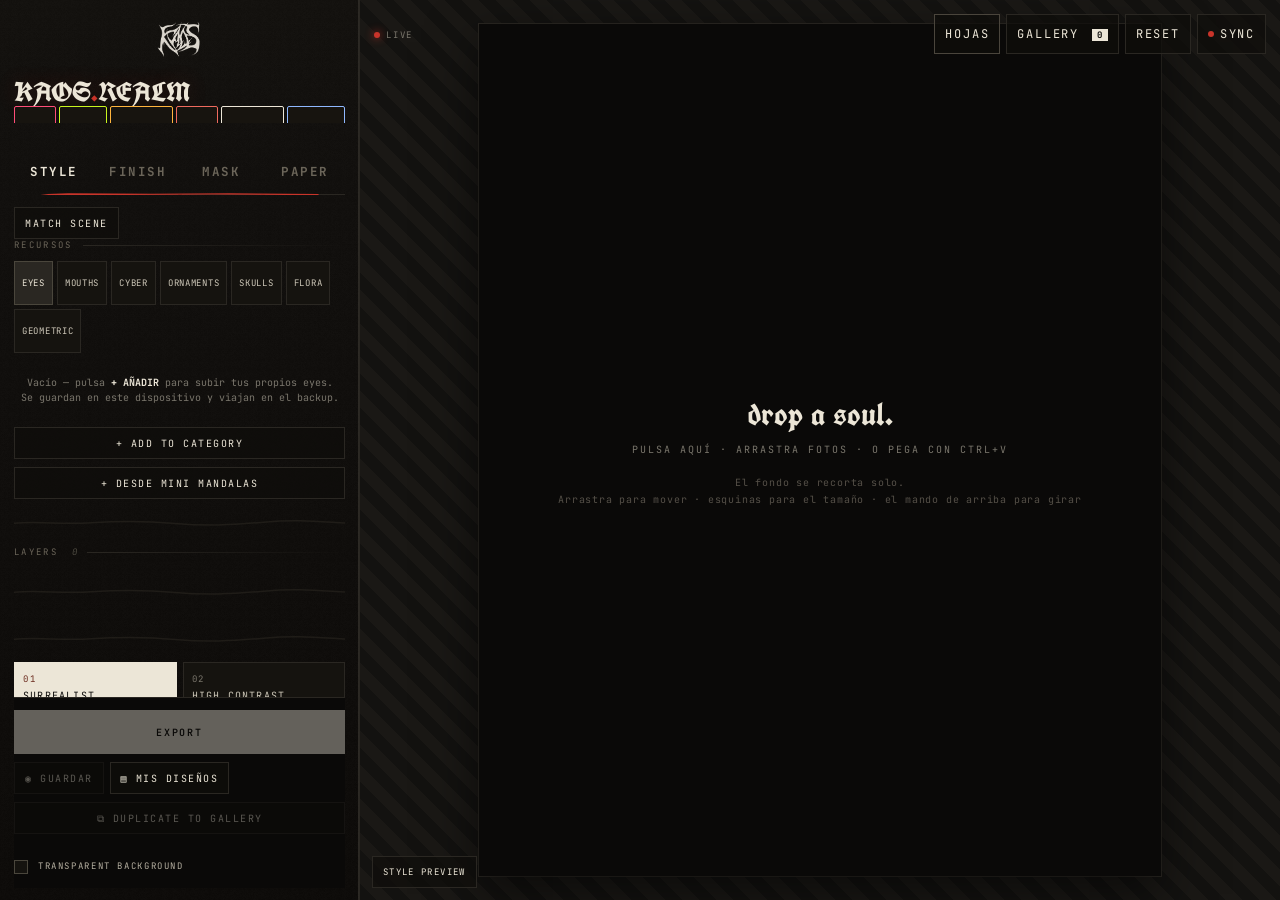
==== commit 4215e89b: "Cache bust surreal.js v28 para que el botón ✕ del gizmo cargue Co-Authored-By: Claude Opus 4.6 <nore" ====
--- a/KAOS Tattoo Transformer.html
+++ b/KAOS Tattoo Transformer.html
@@ -8,11 +8,7 @@
 <link rel="preconnect" href="https://fonts.googleapis.com">
 <link rel="preconnect" href="https://fonts.gstatic.com" crossorigin>
 <link href="https://fonts.googleapis.com/css2?family=Anton&family=Bebas+Neue&family=Cinzel:wght@500;700&family=Italianno&family=JetBrains+Mono:wght@400;500;700&family=Permanent+Marker&family=Pirata+One&family=Rye&family=Special+Elite&family=UnifrakturCook:wght@700&display=swap" rel="stylesheet">
-<link rel="stylesheet" href="styles.css?v=65" />
-<!-- Fase 1 de la reestructura: cimientos (dvh, zona segura, dedo, teléfono).
-     Va DESPUÉS de styles.css porque sólo corrige. Quitando esta línea, la
-     interfaz vuelve exactamente a como estaba. -->
-<link rel="stylesheet" href="responsive.css?v=2" />
+<link rel="stylesheet" href="styles.css?v=55" />
 </head>
 <body style="background-color: rgb(15, 12, 10)">
 <div class="app">
@@ -83,7 +79,6 @@
   
           <div class="section-title">Recursos</div>
           <div class="resource-tabs" id="resourceTabs">
-            <button class="tog" data-cat="galeria">Galería</button>
             <button class="tog" data-cat="eyes" aria-selected="true">Eyes</button>
             <button class="tog" data-cat="mouths">Mouths</button>
             <button class="tog" data-cat="cyber">Cyber</button>
@@ -671,7 +666,7 @@
       <span class="lbl">TRANSPARENT BACKGROUND</span>
     </label>
 
-    <input type="file" id="fileInput" accept="image/*,.heic,.heif,image/heic,image/heif" multiple />
+    <input type="file" id="fileInput" accept="image/*" multiple />
 
     </div><!-- /side-actions -->
   </aside>
@@ -810,18 +805,14 @@
         <span class="modal-sub" id="gallerySubtitle">—</span>
       </div>
       <div class="modal-actions">
-        <input type="file" id="galleryImportInput" accept="image/*,.heic,.heif,image/heic,image/heif" multiple style="display:none">
+        <input type="file" id="galleryImportInput" accept="image/*" multiple style="display:none">
         <input type="file" id="backupImportInput" accept="application/json,.json" style="display:none">
         <button class="icon-btn" id="addFromGalleryTopBtn" style="display:none">+ A ESTA HOJA</button>
         <button class="icon-btn" id="galleryImportBtn">+ IMPORT</button>
         <button class="icon-btn" id="sessionsBtn" hidden>HOJAS GUARDADAS</button>
         <button class="icon-btn" id="backupExportBtn">↓ BACKUP</button>
         <button class="icon-btn" id="backupImportBtn">↑ RESTAURAR</button>
-        <!-- Aqui habia un boton CLEAR ALL que borraba la galeria ENTERA de un
-             toque, con un aviso en ingles. Se lo llevo por delante sin querer.
-             No se sustituye por otro con mejor aviso: no hay ninguna tarea suya
-             que necesite borrarlo todo a la vez, y los disenos no se recuperan.
-             Para quitar uno esta la X de cada tarjeta. -->
+        <button class="icon-btn" id="galleryClearBtn">CLEAR ALL</button>
         <button class="icon-btn" id="galleryCloseBtn">✕ CLOSE</button>
       </div>
     </div>
@@ -845,11 +836,6 @@
 
     <div class="compose-view" id="composeView" style="display:none">
       <div class="compose-canvas-wrap">
-        <!-- MESAS DE TRABAJO. Una pestana por hoja y un «+» para anadir otra.
-             Antes las hojas se repartian solas al pasar de cinco disenos:
-             montabas una plancha y de pronto tenias dos sin haberlo pedido.
-             Ahora las decide ella, y estan a la vista al lado de la previa. -->
-        <div class="hoja-pestanas" id="hojaPestanas"></div>
         <div class="sheet-toolbar" id="sheetToolbar" style="display:none">
           <button class="icon-btn" id="sheetPrevBtn">‹ PREV</button>
           <span class="sheet-toolbar-label" id="sheetToolbarLabel">Sheet 1/1</span>
@@ -871,9 +857,8 @@
           <div class="gizmo-handle gizmo-corner" data-corner="ne"></div>
           <div class="gizmo-handle gizmo-corner" data-corner="sw"></div>
           <div class="gizmo-handle gizmo-corner" data-corner="se"></div>
-          <div class="gizmo-handle gizmo-rotate" id="gizmoRotate" title="Arrastra para girar">⟳</div>
-          <div class="gizmo-handle gizmo-mirror" id="gizmoMirror" title="Voltear en espejo">⇄</div>
-          <div class="gizmo-handle gizmo-delete" id="gizmoDelete" title="Quitar este diseño de la hoja">✕</div>
+          <div class="gizmo-handle gizmo-rotate" id="gizmoRotate" title="Drag to rotate">⟳</div>
+          <div class="gizmo-handle gizmo-delete" id="gizmoDelete" title="Remove this design from the sheet">✕</div>
         </div>
       </div>
       <aside class="compose-side">
@@ -908,13 +893,6 @@
           <button class="tog" data-layout="scatter">Scatter</button>
           <button class="tog" data-layout="manual" id="manualLayoutBtn">Manual</button>
         </div>
-        <div class="dir-mandos" style="justify-content:flex-start">
-          <label><input type="checkbox" id="composeRejilla" checked> Retícula</label>
-          <span class="dir-pista">Imanta a las guías · Alt se la salta · doble clic en un texto para escribirlo</span>
-        </div>
-        <div class="tip">En <b>Manual</b> no se recoloca nada solo: escalas o giras
-          un diseño y los demás se quedan donde los dejaste. En Tight y Scatter
-          sí se apartan.</div>
         <div class="control">
           <div class="control-row"><label>Bleed</label><span class="val" id="composeBleedVal">2%</span></div>
           <input type="range" id="composeBleed" min="0" max="15" step="1" value="2">
@@ -939,13 +917,8 @@
           <button class="tog" data-bg="papelFoto" aria-selected="true" title="El patron de marca, o tu foto, mezclado con el papel">PAPEL + FOTO</button>
           <button class="tog" data-bg="sticker" title="Tu foto a sangre y los diseños como pegatinas">FOTO / STICKER</button>
         </div>
-        <!-- Fondos de la marca. Antes solo estaba la foto de flash, y sin
-             nombre: era «el fondo que sale si no eliges nada». Ahora se eligen
-             por su nombre, y la lista la pone gallery.js (FONDOS_MARCA) para
-             que anadir uno nuevo aparezca aqui y en el reel a la vez. -->
-        <div class="bg-foto-fila" id="bgMarcaFila"></div>
         <div class="bg-foto-fila">
-          <input type="file" id="bgFotoInput" accept="image/*,.heic,.heif,image/heic,image/heif" style="display:none">
+          <input type="file" id="bgFotoInput" accept="image/*" style="display:none">
           <button class="icon-btn" id="bgFotoBtn">ELEGIR FOTO</button>
           <button class="icon-btn" id="bgFotoGaleriaBtn">DE LA GALERÍA</button>
           <button class="icon-btn" id="bgFotoQuitarBtn" disabled>QUITAR</button>
@@ -1549,33 +1522,13 @@
     <div class="reel-body">
       <div class="reel-previa">
         <canvas id="reelCanvas"></canvas>
-        <div class="dir-mandos">
-          <label><input type="checkbox" id="reelRejilla" checked> Retícula</label>
-          <button type="button" class="icon-btn mini" id="reelResetPos">A SU SITIO</button>
-          <span class="dir-pista">Arrastra · doble clic para escribir · ● gira</span>
-        </div>
       </div>
       <aside class="reel-side">
-        <!-- LA BIFURCACION. Es lo PRIMERO que se decide, porque de esto depende
-             todo lo demas del panel: en ruleta se eligen disenos sueltos, en
-             flash post se eligen hojas enteras. Antes estaba abajo del todo y
-             habia que bajar hasta el final para descubrir que existia. -->
-        <!-- FORMATO DEL LIENZO. Instagram amplia el video hasta llenar la
-             pantalla: con 9:16 en un movil de hoy eso son 9% comidos por cada
-             lado. El formato alto evita esa ampliacion. -->
-        <div class="seg" id="reelFormato" role="group" aria-label="Formato del vídeo">
-          <button type="button" class="seg-b" data-fmt="9:16">9:16 · INSTAGRAM</button>
-          <button type="button" class="seg-b" data-fmt="alto">ALTO · NO PARA IG</button>
-        </div>
-        <div class="tip" id="reelFormatoTip"></div>
-
-        <div class="seg" id="reelModo" role="group" aria-label="Tipo de reel">
-          <button type="button" class="seg-b" data-modo="ruleta">RULETA DE DISEÑOS</button>
-          <button type="button" class="seg-b" data-modo="pases">DESDE FLASH POST</button>
-        </div>
-        <div class="tip" id="reelModoTip"></div>
-
-        <div id="reelRuletaCaja">
+        <div class="tip">
+          Los diseños salen como pegatinas recortadas, cada uno con un fondo distinto.
+          Empieza rapidísimo y va frenando hasta pararse en uno.
+        </div>
+
         <div class="section-title">Diseños de la ruleta</div>
         <div class="reel-tira" id="reelTira"></div>
         <div class="bg-foto-fila">
@@ -1589,137 +1542,23 @@
         <div class="section-title" style="margin-top:14px">Texto</div>
         <input type="text" id="reelFrase" maxlength="40" placeholder="Frase de arriba">
         <input type="text" id="reelCta" maxlength="40" placeholder="CTA de abajo" style="margin-top:6px">
-        <input type="text" id="reelCierreTxt" maxlength="40" placeholder="Texto del cierre (vacío = nada)" style="margin-top:6px">
-        <div class="tip">El cierre es el logotipo. Este texto sale debajo del arroba,
-          y sólo si escribes algo.</div>
-        </div><!-- /reelRuletaCaja: solo lo que es de la ruleta. Los colores y
-             los textos sueltos valen para los dos modos, asi que quedan fuera. -->
         <div class="control-row" style="margin-top:8px"><label>Color de la frase</label></div>
-        <div class="reel-colores" id="reelColFrase"></div>
+        <select class="ideas-estilo-sel" id="reelColFrase"></select>
         <div class="control-row" style="margin-top:6px"><label>Color del marco</label></div>
-        <div class="reel-colores" id="reelColMarco"></div>
-        <div class="control-row" style="margin-top:6px">
-          <label for="reelMarcoTam">Tamaño del marco</label>
-          <input type="range" id="reelMarcoTam" min="0.5" max="1.3" step="0.01" value="1">
-          <span class="val" id="reelMarcoTamVal">100%</span>
-        </div>
+        <select class="ideas-estilo-sel" id="reelColMarco"></select>
         <div class="tip" id="reelMarcoAviso" hidden>Marco y frase del mismo color: el marco deja de enmarcar y compite con el titular.</div>
         <div class="control-row" style="margin-top:6px"><label>Color del CTA</label></div>
-        <div class="reel-colores" id="reelColCta"></div>
+        <select class="ideas-estilo-sel" id="reelColCta"></select>
         <div class="control-row" style="margin-top:6px"><label>Color del logo y el @</label></div>
-        <div class="reel-colores" id="reelColHandle"></div>
-
-        <div class="control-row" style="margin-top:12px">
-          <label id="reelTxtLabel">Textos sueltos</label>
-          <button type="button" class="icon-btn mini" id="reelTxtAddBtn">+ TEXTO</button>
-        </div>
-        <div id="reelTxtLista" class="reel-txt-lista"></div>
-        <div class="tip">Un precio, una fecha, un «quedan 2». Se arrastran, se giran
-          y se escriben con doble clic en la propia previa. Borrar el texto entero
-          lo quita.</div>
-
-
-
-        <div class="reel-pases" id="reelPasesCaja" hidden>
-          <div class="control-row">
-            <label for="reelPaso">Cada hoja</label>
-            <input type="range" id="reelPaso" min="0.2" max="5" step="0.1" value="2">
-            <span class="val" id="reelPasoVal">2 s</span>
-          </div>
-          <!-- El vaiven. Muy poco a proposito: pasados unos 3 grados deja de
-               leerse como que la hoja respira y parece que el video va mal. -->
-          <div class="control-row">
-            <label for="reelHojaZoom">Tamaño de la hoja</label>
-            <input type="range" id="reelHojaZoom" min="0.6" max="2" step="0.05" value="1">
-            <span class="val" id="reelHojaZoomVal">100%</span>
-          </div>
-          <div class="tip">Por encima del 100% la hoja se sale del area segura de
-            Instagram: se comen los margenes, no los disenos, porque va centrada.</div>
-          <div class="control-row">
-            <label for="reelHojaY">Subir / bajar</label>
-            <input type="range" id="reelHojaY" min="-0.15" max="0.15" step="0.01" value="0.04">
-            <span class="val" id="reelHojaYVal">+4%</span>
-          </div>
-          <div class="control-row">
-            <label for="reelZigzag">Vaivén</label>
-            <input type="range" id="reelZigzag" min="0" max="12" step="0.2" value="1.6">
-            <span class="val" id="reelZigzagVal">1,6°</span>
-          </div>
-          <div class="control-row">
-            <label for="reelZigFrames">Fotogramas del vaivén</label>
-            <input type="range" id="reelZigFrames" min="2" max="8" step="1" value="3">
-            <span class="val" id="reelZigFramesVal">3</span>
-          </div>
-          <div class="tip">En cuántas posiciones distintas se para cada diseño. No es
-            lo mismo que la velocidad: 3 rápidos tiemblan, 8 lentos parecen un giro
-            de verdad.</div>
-          <div class="control-row">
-            <label for="reelZigVel">Velocidad del vaivén</label>
-            <input type="range" id="reelZigVel" min="0.4" max="14" step="0.2" value="4">
-            <span class="val" id="reelZigVelVal">4/s</span>
-          </div>
-          <div class="tip">Cada diseño gira un poquito sobre su propio centro, a un
-            lado y al otro, cada uno a su aire. A 0 se quedan quietos.</div>
-
-          <div class="control-row">
-            <label for="reelVueltas">Veces que se repiten</label>
-            <input type="range" id="reelVueltas" min="1" max="8" step="1" value="1">
-            <span class="val" id="reelVueltasVal">1</span>
-          </div>
-          <div class="tip">Cuántas veces se pasa por todas las hojas antes de la
-            portada y el cierre.</div>
-          <div class="control-row" style="margin-top:10px">
-            <label>Hojas de flash</label>
-            <button type="button" class="icon-btn mini" id="reelHojasBtn">+ HOJA</button>
-          </div>
-          <div id="reelHojasLista" class="reel-txt-lista"></div>
-          <div class="tip" id="reelHojasTip">Las hojas van detrás de los diseños
-            sueltos, en este orden.</div>
-
-          <!-- PORTADA. Va al final porque Instagram deja elegir de caratula
-               cualquier fotograma: asi remata el video Y sirve de portada, sin
-               gastarle los primeros segundos a quien pasa por el feed. -->
-          <div class="control-row" style="margin-top:12px">
-            <label for="reelPortadaOn">Portada al final</label>
-            <input type="checkbox" id="reelPortadaOn">
-            <span class="val" id="reelPortadaDurVal">2,2 s</span>
-          </div>
-          <div class="control-row" id="reelPortadaFila" hidden>
-            <input type="range" id="reelPortadaDur" min="1" max="5" step="0.1" value="2.2">
-            <button type="button" class="icon-btn mini" id="reelPortadaVer">MONTAR PORTADA</button>
-          </div>
-          <div class="tip">Al montarla, la previa se queda en la portada y escribes
-            encima con la misma retícula e imantado: doble clic para escribir,
-            arrastrar para colocar.</div>
-        </div>
+        <select class="ideas-estilo-sel" id="reelColHandle"></select>
 
         <div class="section-title" style="margin-top:14px">Duración</div>
-        <div class="reel-total"><span>Dura en total</span><b id="reelDurVal">—</b></div>
-        <div class="tip" id="reelDurTip">Sale de cuántos diseños tengas y del ritmo:
-          pasan todos rápido, y luego todos otra vez despacio.</div>
-
-        <div class="control-row" style="margin-top:8px"><label>Pasada rápida</label><span class="val" id="reelBarridoVal">2.4s</span></div>
-        <input type="range" id="reelBarrido" min="0.6" max="6" step="0.2" value="2.4">
-        <div class="tip" id="reelBarridoTip">Lo que tarda en pasar <b>una vez</b> por
-          todos los diseños al principio.</div>
-
-        <div class="control-row" style="margin-top:8px"><label>Ritmo al final</label><span class="val" id="reelLentoVal">0.70s</span></div>
-        <input type="range" id="reelLento" min="0.35" max="1.2" step="0.05" value="0.7">
-        <div class="tip">Cuánto dura cada diseño una vez ha frenado. Por debajo de
-          medio segundo se intuye, no se mira.</div>
-
-        <div class="control-row" style="margin-top:8px"><label>Parada en el ganador</label><span class="val" id="reelParadaVal">1.0s</span></div>
-        <input type="range" id="reelParada" min="0.3" max="3" step="0.1" value="1">
-        <div class="tip">El rato que aguanta el último diseño antes de tu logo.</div>
-
-        <div class="control-row" style="margin-top:8px"><label>Cierre con tu logo</label><span class="val" id="reelCierreVal">1.4s</span></div>
-        <input type="range" id="reelCierre" min="0" max="3" step="0.2" value="1.4">
-        <div class="tip" id="reelCierreAviso">A 0 se quita el cierre. Sale de los
-          segundos totales, así que la ruleta gira ese rato menos.</div>
+        <div class="control-row"><label>Segundos</label><span class="val" id="reelDurVal">8s</span></div>
+        <input type="range" id="reelDur" min="4" max="15" step="1" value="8">
 
         <div class="section-title" style="margin-top:14px">Fondo</div>
         <div class="control-row"><label>Cuál</label></div>
-        <div class="reel-fondos" id="reelFondoSel"></div>
+        <select class="ideas-estilo-sel" id="reelFondoSel"></select>
         <div class="tip">El fondo se queda quieto todo el reel; lo único que cambia es el diseño.</div>
         <div class="bg-foto-fila">
           <input type="file" id="reelVideoInput" accept="video/*" style="display:none">
@@ -1730,9 +1569,6 @@
           <input type="file" id="reelFondoInput" accept="image/*" multiple style="display:none">
           <button class="icon-btn" id="reelFondoBtn">+ FOTOS DE FONDO</button>
         </div>
-
-        <div class="section-title" style="margin-top:14px">Borrador</div>
-        <div id="reelBorradores"></div>
 
         <div class="bg-foto-fila" style="margin-top:16px">
           <button class="icon-btn" id="reelPlayBtn" disabled>▶ PREVIA</button>
@@ -1794,28 +1630,24 @@
 <script src="guardar.js?v=1"></script>
 <script src="limpiar.js?v=9"></script>
 <script src="processing.js?v=9"></script>
-<script src="gallery.js?v=22"></script>
-<script src="store.js?v=14"></script>
-<script src="borradores-ui.js?v=4"></script>
+<script src="gallery.js?v=16"></script>
+<script src="store.js?v=11"></script>
 <script src="ai.js?v=9"></script>
 <script src="gemini.js?v=9"></script>
 <script src="hf.js?v=9"></script>
 <script src="precio.js?v=1"></script>
-<script src="surreal.js?v=27"></script>
-<script src="app.js?v=51"></script>
-<script src="scan.js?v=15"></script>
+<script src="surreal.js?v=28"></script>
+<script src="app.js?v=38"></script>
+<script src="scan.js?v=14"></script>
 <!-- ideas: necesita KAOS_HF, KAOS_PRECIO y KAOS_SURREAL ya cargados -->
 <script src="ideas.js?v=9"></script>
 <script src="ideas-ui.js?v=3"></script>
 <script src="postedit.js?v=2"></script>
 <!-- carrusel: la interfaz necesita KAOS_CARRUSEL y KAOS_GALLERY ya cargados -->
 <script src="carrusel.js?v=9"></script>
-<script src="carrusel-ui.js?v=11"></script>
-<!-- la capa de arrastrar/girar/escribir sobre una previa. Antes que reel-ui.js,
-     que la monta al pintar el fotograma quieto. -->
-<script src="lienzo-directo.js?v=4"></script>
-<script src="reel.js?v=22"></script>
-<script src="reel-ui.js?v=21"></script>
+<script src="carrusel-ui.js?v=10"></script>
+<script src="reel.js?v=4"></script>
+<script src="reel-ui.js?v=4"></script>
 <script src="contornos.js?v=4"></script>
 <script src="mandalas.js?v=15"></script>
 <script src="mandalas-ui.js?v=10"></script>
@@ -1823,14 +1655,5 @@
 <script src="sync.js?v=3"></script>
 <!-- Local-only interaction log. Console: KAOS_USAGE.report() -->
 <script src="usage.js?v=3"></script>
-<!-- Fase 2, segunda version. La primera metia los cuatro paneles en
-     desplegables y ella dijo, con razon, que asi se trabaja mas lento: lo que
-     usa a diario pasaba a estar a un clic en vez de a cero. Esta es plana —
-     todo a la vista, la barra de arriba salta en vez de filtrar, y solo se
-     pliega lo que no ha tocado nunca. panel-plegable.js se queda en la
-     carpeta sin cargarse, por si se reaprovecha lo de decidir por uso real.
-     Va el ULTIMO: necesita que app.js haya montado ya las pestanas. -->
-<script src="panel-lateral.js?v=1"></script>
-
 </body>
 </html>
--- a/styles.css
+++ b/styles.css
@@ -332,6 +332,15 @@
   cursor: pointer;
 }
 .icon-btn:hover { border-color: var(--bone); }
+[id$="CloseBtn"].icon-btn {
+  background: rgba(180,30,30,0.85);
+  border-color: #a02020;
+  color: #fff;
+  font-size: 12px;
+  padding: 9px 14px;
+  margin-left: auto;
+}
+[id$="CloseBtn"].icon-btn:hover { background: rgba(210,40,40,0.95); border-color: #c83030; }
 
 /* Empty state */
 .empty {
@@ -628,6 +637,16 @@
   padding: 22px;
   align-content: start;
 }
+.gallery-cat-header {
+  grid-column: 1 / -1;
+  font-size: 11px;
+  letter-spacing: 0.2em;
+  text-transform: uppercase;
+  color: var(--bone);
+  border-bottom: 1px solid #2a2722;
+  padding: 8px 0 6px;
+  margin-top: 4px;
+}
 .gallery-card {
   position: relative;
   background: #fff;
@@ -660,19 +679,10 @@
   justify-content: space-between;
 }
 /* ---- Reel de ruleta ---- */
-/* `align-items: flex-start` es lo que permite que la previa se quede pegada
-   arriba: con el estirado por defecto, la columna de la previa mide lo mismo
-   que la de los mandos y `sticky` no tiene contra qué pegarse. */
-.reel-body { display: flex; gap: 18px; padding: 14px; overflow: auto; align-items: flex-start; }
+.reel-body { display: flex; gap: 18px; padding: 14px; overflow: auto; }
 .reel-previa {
   flex: 0 0 auto;
-  display: flex; flex-direction: column; align-items: center; justify-content: flex-start;
-  /* Los mandos son mas largos que la previa: al bajar a buscar el boton de
-     grabar, la previa se iba de la pantalla y ella ajustaba a ciegas. Ahora se
-     queda clavada arriba y los mandos pasan por debajo. */
-  position: sticky; top: 0; z-index: 2;
-  background: var(--ink, #0a0908);
-  padding-bottom: 6px;
+  display: flex; align-items: flex-start; justify-content: center;
 }
 /* El canvas es 1080×1920 de verdad; aquí se enseña a la altura del panel. */
 #reelCanvas {
@@ -682,61 +692,6 @@
   border: 1px solid rgba(255, 255, 255, 0.14);
   display: block;
 }
-/* ---------------------------------------------- manipulación directa
-   La capa de arrastrar/girar/escribir (lienzo-directo.js) va superpuesta al
-   lienzo de contenido, milímetro a milímetro. Por eso el envoltorio es
-   `inline-block` y no `block`: así se encoge al ancho real del canvas y la capa
-   no se estira de más al 100% de una columna más ancha. */
-.dir-marco { position: relative; display: inline-block; line-height: 0; }
-.dir-capa {
-  position: absolute; inset: 0;
-  width: 100%; height: 100%;
-  /* La rejilla y las cajas se pintan en un lienzo de 1080×1920 igual que el
-     contenido, así que las coordenadas coinciden sin hacer cuentas. */
-  touch-action: none;              /* que arrastrar no haga scroll en el iPad */
-  -webkit-user-select: none; user-select: none;
-  cursor: crosshair;
-}
-.dir-campo {
-  position: absolute;
-  z-index: 3;
-  margin: 0; padding: 4px 6px;
-  font-family: inherit; font-weight: 700; line-height: 1.1;
-  text-align: center; text-transform: uppercase;
-  color: #0a0908;
-  background: var(--lime, #c8ff2e);
-  border: 2px solid #0a0908;
-  border-radius: 3px;
-  resize: none; overflow: hidden;
-}
-.dir-mandos {
-  display: flex; align-items: center; gap: 10px; flex-wrap: wrap;
-  justify-content: center;
-  padding: 8px 4px 0;
-  font-size: 11px; letter-spacing: 0.04em;
-  color: rgba(255, 255, 255, 0.72);
-}
-.dir-mandos label { display: flex; align-items: center; gap: 5px; cursor: pointer; }
-.dir-pista { opacity: 0.5; font-size: 10px; }
-.icon-btn.mini { padding: 4px 8px; font-size: 10px; }
-
-/* La capa de manipulación directa sobre un lienzo que ya vive dentro de un
-   contenedor posicionado (el flash post centra el suyo con flex y envolverlo
-   le rompía el alto máximo). Aquí la coloca el módulo a mano. */
-.dir-capa-suelta { position: absolute; inset: auto; }
-
-/* Textos sueltos del reel: uno por fila, con su texto, su tamaño y su color. */
-.reel-txt-lista { display: flex; flex-direction: column; gap: 10px; }
-.reel-txt {
-  padding: 8px;
-  border: 1px solid rgba(255, 255, 255, 0.12);
-  border-left: 2px solid var(--hot, #c9342a);
-  background: rgba(255, 255, 255, 0.03);
-}
-.reel-txt-cab { display: flex; gap: 6px; align-items: center; }
-.reel-txt-cab input[type="text"] { flex: 1 1 auto; min-width: 0; }
-.reel-txt .control-row { margin-top: 6px; }
-
 .reel-side { flex: 1 1 320px; min-width: 280px; max-width: 420px; }
 .reel-side input[type="text"] {
   width: 100%;
@@ -748,82 +703,7 @@
   border-radius: 2px;
 }
 .reel-side input[type="text"]:focus { outline: none; border-color: #d4ff2f; }
-/* Con 50 diseños la tira medía media pantalla y empujaba todos los ajustes
-   fuera de la vista. Se le pone techo y scroll propio. */
-.reel-tira {
-  display: flex; flex-wrap: wrap; gap: 6px; margin-bottom: 8px;
-  max-height: 216px; overflow-y: auto;
-  padding-right: 2px;
-}
-
-/* Barra de borradores: la misma en todos los editores. */
-.borr-barra { display: grid; grid-template-columns: 1fr auto auto; gap: 6px; align-items: center; }
-.borr-barra .borr-sel { grid-column: 1 / -1; width: 100%; }
-.borr-barra .icon-btn { white-space: nowrap; }
-.borr-nota { grid-column: 1 / -1; margin: 0; min-height: 14px; }
-
-/* La duracion ya no se elige, se calcula. Se enseña grande porque es el dato
-   que decide si el reel vale para Instagram o se le va de largo. */
-.reel-total {
-  display: flex; align-items: baseline; justify-content: space-between;
-  gap: 8px; padding: 8px 10px; margin-top: 4px;
-  background: rgba(10, 9, 8, 0.55);
-  border: 1px solid rgba(255, 255, 255, 0.16);
-  border-radius: 2px;
-}
-.reel-total span { font-size: 11px; letter-spacing: .06em; opacity: .75; }
-.reel-total b { font-size: 20px; font-weight: 800; color: #d4ff2f; }
-.reel-total.largo b { color: #ff6b5c; }
-
-/* Colores a golpe de vista, no en desplegable: un desplegable obliga a leer el
-   nombre del color y a imaginárselo. Aquí se ve. */
-.reel-colores { display: flex; flex-wrap: wrap; gap: 6px; margin-top: 4px; }
-.reel-col {
-  width: 30px; height: 30px; padding: 0; cursor: pointer;
-  border: 1px solid rgba(255, 255, 255, 0.28);
-  border-radius: 50%;
-  position: relative;
-  transition: transform .12s ease;
-}
-.reel-col:hover { transform: scale(1.12); }
-.reel-col.on {
-  box-shadow: 0 0 0 2px #0a0908, 0 0 0 4px #d4ff2f;
-  border-color: rgba(255, 255, 255, 0.7);
-}
-.reel-col-auto {
-  background: linear-gradient(135deg, #e8e2d4 0 50%, #0a0908 50% 100%);
-  font-size: 9px; font-weight: 800; color: #ff3d5c;
-  display: flex; align-items: center; justify-content: center;
-}
-
-/* Los fondos, igual: miniatura de lo que va a salir. */
-.reel-fondos {
-  display: grid; grid-template-columns: repeat(auto-fill, minmax(56px, 1fr));
-  gap: 6px; margin-top: 4px;
-}
-.reel-fondo {
-  position: relative; padding: 0; cursor: pointer;
-  aspect-ratio: 9 / 16;
-  overflow: hidden;
-  border: 1px solid rgba(255, 255, 255, 0.22);
-  border-radius: 2px;
-  background: #0a0908;
-}
-.reel-fondo img { width: 100%; height: 100%; object-fit: cover; display: block; }
-.reel-fondo.on { box-shadow: 0 0 0 2px #d4ff2f inset; border-color: #d4ff2f; }
-.reel-fondo-n {
-  position: absolute; left: 0; right: 0; bottom: 0;
-  font-size: 8px; font-weight: 700; letter-spacing: .04em;
-  padding: 2px 1px; text-align: center;
-  background: rgba(10, 9, 8, 0.82); color: #e8e2d4;
-  white-space: nowrap; overflow: hidden; text-overflow: ellipsis;
-}
-.reel-fondo-rotar {
-  display: flex; align-items: center; justify-content: center;
-  font-size: 9px; font-weight: 800; line-height: 1.15; text-align: center;
-  color: #d4ff2f;
-  background: repeating-linear-gradient(45deg, #14120f 0 6px, #0a0908 6px 12px);
-}
+.reel-tira { display: flex; flex-wrap: wrap; gap: 6px; margin-bottom: 8px; }
 .reel-chip {
   position: relative;
   width: 62px; height: 62px;
@@ -1605,10 +1485,10 @@
 }
 
 .surreal-side {
-  background: #0a0908;
-  border-left: 1px solid #2a2722;
+  background: transparent;
+  border-left: none;
   overflow-y: auto;
-  padding: 18px;
+  padding: 0;
 }
 .surreal-side .section-title { margin-top: 14px; }
 .surreal-side .section-title:first-child { margin-top: 0; }
@@ -2352,6 +2232,8 @@
 .kd-row-main{flex:1;min-width:0}
 .kd-row-name{font-size:12px;color:var(--bone);letter-spacing:0.05em;overflow:hidden;text-overflow:ellipsis;white-space:nowrap}
 .kd-row-meta{font-size:9px;color:#7d7668;letter-spacing:0.08em;margin-top:3px}
+.kd-row-thumbs{display:flex;gap:4px;margin-bottom:5px}
+.kd-thumb{width:32px;height:32px;object-fit:contain;border-radius:2px;background:#1a1815}
 
 /* ============ SIDEBAR TABS (iPad-first hierarchy) ============ */
 .side-tabs{display:grid;grid-template-columns:repeat(4,1fr);gap:4px;margin:14px 0 12px;flex:none;position:relative;z-index:3}
@@ -2400,7 +2282,7 @@
   .control{margin-bottom:18px}
   .control input[type="range"]{height:34px}
   .control input[type="range"]::-webkit-slider-thumb{width:26px;height:26px;box-shadow:0 0 0 1px var(--bone),0 2px 6px rgba(0,0,0,0.6)}
-  .tog,.icon-btn,.style-btn,.btn{min-height:44px}
+  .tog,.icon-btn,.style-btn,.btn,.lz{min-height:44px}
   .bg-toggle{min-height:44px;display:flex;align-items:center;gap:10px}
   .font-pick{min-height:44px}
   .toolbar .icon-btn{min-height:40px}
@@ -3108,11 +2990,7 @@
 .picker-capa {
   position: fixed;
   inset: 0;
-  /* Por encima de los cuadros de dialogo (.kaos-dialog-back va a 9000). Estaba
-     en 999, y desde que un dialogo puede abrir este selector —reconectar una
-     hoja— se abria DETRAS: elegias y no pasaba nada a la vista, como si el
-     boton estuviera roto. */
-  z-index: 9200;
+  z-index: 999;
   background: rgba(5, 4, 3, 0.95);
   padding: 22px;
   overflow-y: auto;
@@ -3994,7 +3872,7 @@
    utiles: casi un 10 % de su sitio para navegar a otro sitio. Vuelve a una
    fila, con el texto mas grande que al principio y menos aire entre letras,
    que es lo que la desbordaba. */
-.lanzador { display: flex; flex-wrap: nowrap; gap: 3px; }
+.lanzador { display: flex; flex-wrap: nowrap; gap: 3px; overflow-x: auto; -webkit-overflow-scrolling: touch; }
 .lz { font-size: 9px; letter-spacing: 0.02em; padding: 8px 3px; }
 
 /* El subrayado de la pestaña salia como un borron rojo. Un trazo se lee
@@ -4115,469 +3993,3 @@
 @media (hover: none) {
   .mand-votos { opacity: 1; }
 }
-
-/* ===================================================================
-   TRABAJO GUARDADO — tarjetas con miniatura
-   ===================================================================
-   Antes las hojas y los borradores eran renglones de texto: nombre y
-   fecha. Sus hojas se llaman todas parecido y la fecha no dice qué hay
-   dentro, asi que para encontrar una habia que ir abriendolas por
-   descarte. Aqui manda la imagen y el texto es el pie.
-
-   Marca: rojo sobre negro (estetica de sticker) para el acento de la
-   interfaz. El verde lima NO se usa de adorno — solo marca cual es el
-   borrador que tienes abierto ahora mismo, que es informacion, no
-   decoracion.
-   ------------------------------------------------------------------- */
-
-/* El cuadro de siempre es de 520px: se queda estrecho para una rejilla.
-   Solo se ensancha cuando de verdad lleva tarjetas dentro. */
-.kaos-dialog:has(.kd-cards) { width: min(1040px, 94vw); padding: 26px; }
-
-.kd-title { display: flex; align-items: baseline; gap: 10px; }
-.kd-cuenta {
-  font-family: inherit; font-size: 11px; letter-spacing: 0.14em;
-  color: var(--txt-3); border: 1px solid var(--linea);
-  padding: 2px 7px; transform: translateY(-3px);
-}
-
-.kd-cards {
-  display: grid;
-  grid-template-columns: repeat(auto-fill, minmax(148px, 1fr));
-  gap: 14px;
-  margin: 4px 0 18px;
-}
-.kd-vacio {
-  padding: 34px 12px; text-align: center; font-size: 11px;
-  letter-spacing: 0.14em; color: var(--txt-3);
-  border: 1px dashed var(--linea); margin: 4px 0 18px;
-}
-
-.kd-card {
-  position: relative; display: block; width: 100%; padding: 0;
-  text-align: left; cursor: pointer; background: var(--sup-2);
-  border: 1px solid var(--linea);
-  color: inherit; font: inherit;
-  transition: border-color 180ms var(--curva),
-              transform 180ms var(--curva),
-              box-shadow 220ms var(--curva);
-  /* Entran escalonadas. El tope de 12 evita que la tarjeta numero 40
-     aparezca segundo y medio despues de abrir el cuadro. */
-  animation: kd-entra 320ms var(--curva) both;
-  animation-delay: calc(min(var(--i, 0), 12) * 26ms);
-}
-.kd-card:hover, .kd-card:focus-visible {
-  border-color: var(--hot);
-  transform: translateY(-3px);
-  box-shadow: 0 14px 28px -12px rgba(0,0,0,0.85);
-  outline: none;
-}
-.kd-card:active { transform: translateY(-1px); }
-
-/* La que tienes abierta ahora. Lima porque es la firma funcional de la
-   marca: dice "estas aqui", no adorna. */
-.kd-card-actual { border-color: var(--firma); }
-.kd-card-actual::after {
-  content: "ABIERTO";
-  position: absolute; top: 8px; left: 8px;
-  font-size: 8px; letter-spacing: 0.16em;
-  background: var(--firma); color: var(--ink);
-  padding: 3px 6px; pointer-events: none;
-}
-
-.kd-card-foto {
-  display: block; position: relative; overflow: hidden;
-  aspect-ratio: 4 / 5; background: var(--ink);
-  border-bottom: 1px solid var(--linea);
-}
-.kd-card-foto img {
-  width: 100%; height: 100%; object-fit: cover; display: block;
-  transition: transform 420ms var(--curva), filter 260ms var(--curva);
-  /* En reposo un pelin apagada: al pasar por encima despierta. Asi el
-     ojo cae en la que estas mirando y no en las quince a la vez. */
-  filter: saturate(0.82) brightness(0.9);
-}
-.kd-card:hover .kd-card-foto img,
-.kd-card:focus-visible .kd-card-foto img {
-  transform: scale(1.055);
-  filter: saturate(1) brightness(1);
-}
-.kd-card-sinfoto {
-  position: absolute; inset: 0; display: flex;
-  align-items: center; justify-content: center; text-align: center;
-  font-size: 9px; letter-spacing: 0.16em; line-height: 1.7;
-  color: var(--txt-3);
-  background: repeating-linear-gradient(-45deg,
-    transparent 0 7px, rgba(255,255,255,0.028) 7px 14px);
-}
-
-.kd-card-pie { display: block; padding: 9px 10px 11px; }
-.kd-card-name {
-  display: block; font-size: 11px; letter-spacing: 0.06em;
-  color: var(--txt-1); text-transform: uppercase;
-  overflow: hidden; text-overflow: ellipsis; white-space: nowrap;
-}
-.kd-card-meta {
-  display: block; margin-top: 4px;
-  font-size: 9px; letter-spacing: 0.1em; color: var(--txt-3);
-}
-
-/* La ✕ se esconde hasta que te acercas: con veinte tarjetas, veinte
-   aspas encendidas convierten la rejilla en un campo de minas. */
-.kd-card-x {
-  position: absolute; top: 6px; right: 6px;
-  min-width: 26px; height: 26px; padding: 0 7px;
-  display: flex; align-items: center; justify-content: center;
-  font-size: 11px; letter-spacing: 0.1em;
-  color: var(--txt-2); background: rgba(10,9,8,0.86);
-  border: 1px solid var(--linea);
-  opacity: 0; transition: opacity 160ms var(--curva),
-                          color 160ms var(--curva),
-                          border-color 160ms var(--curva);
-}
-.kd-card:hover .kd-card-x, .kd-card:focus-within .kd-card-x { opacity: 1; }
-.kd-card-x:hover { color: var(--hot); border-color: var(--hot); }
-.kd-card-x.peligro {
-  opacity: 1; color: var(--bone);
-  background: var(--hot); border-color: var(--hot);
-}
-/* En tactil no hay "pasar por encima": ahi se ve siempre. */
-@media (hover: none) {
-  .kd-card-x { opacity: 1; }
-}
-
-.kd-card-fuera {
-  animation: kd-sale 220ms var(--curva) both;
-  pointer-events: none;
-}
-
-@keyframes kd-entra {
-  from { opacity: 0; transform: translateY(12px) scale(0.985); }
-  to   { opacity: 1; transform: none; }
-}
-@keyframes kd-sale {
-  to { opacity: 0; transform: scale(0.9); }
-}
-
-/* La barra de borradores: el desplegable se fue, queda un boton que
-   dice cuantos hay. */
-.borr-abrir:disabled { opacity: 0.45; cursor: default; }
-
-/* Norma de accesibilidad, no un detalle: quien pide menos movimiento no
-   lo pide de adorno. Se quedan los colores, se va el desplazamiento. */
-@media (prefers-reduced-motion: reduce) {
-  .kd-card, .kd-card-fuera { animation: none; }
-  .kd-card:hover, .kd-card:focus-visible { transform: none; }
-  .kd-card:hover .kd-card-foto img,
-  .kd-card:focus-visible .kd-card-foto img { transform: none; }
-}
-
-/* ===================================================================
-   REEL — modo de montaje, hojas y portada
-   =================================================================== */
-
-/* Titulillo de seccion dentro del panel. No es un <h>: separa sin gritar. */
-.sec-titulo {
-  margin: 18px 0 8px; padding-top: 12px;
-  border-top: 1px solid var(--linea);
-  font-size: 10px; letter-spacing: 0.18em; text-transform: uppercase;
-  color: var(--txt-3);
-}
-
-/* Interruptor de dos posiciones. Un desplegable de dos opciones esconde la
-   mitad de lo que puedes hacer; asi las dos estan a la vista y se ve cual
-   manda. */
-.seg { display: flex; border: 1px solid var(--linea); background: var(--sup-2); }
-.seg-b {
-  flex: 1 1 0; min-width: 0; padding: 9px 6px;
-  background: none; border: 0; cursor: pointer;
-  font: inherit; font-size: 10px; letter-spacing: 0.12em;
-  color: var(--txt-2);
-  transition: color 160ms var(--curva), background 160ms var(--curva);
-}
-.seg-b + .seg-b { border-left: 1px solid var(--linea); }
-.seg-b:hover { color: var(--txt-1); background: var(--sup-3); }
-.seg-b.on {
-  color: var(--bone); background: var(--hot);
-  /* El rojo sobre negro es el acento de la marca. El lima no se toca aqui:
-     es firma, no seleccion. */
-}
-.seg-b:focus-visible { outline: 2px solid var(--hot); outline-offset: -2px; }
-
-.reel-pases {
-  margin-top: 10px; padding: 12px;
-  border: 1px solid var(--linea); border-left: 2px solid var(--hot);
-  background: rgba(255,255,255,0.02);
-  animation: kd-entra 260ms var(--curva) both;
-}
-
-/* Un mando que en este modo no pinta nada. Apagado y sin quitar: quitarlo
-   haria saltar la columna entera cada vez que cambia de modo. */
-.control-row.apagada { opacity: 0.35; }
-.control-row.apagada label { text-decoration: line-through; }
-
-.reel-hoja { display: flex; align-items: center; gap: 9px; }
-.reel-hoja-mini {
-  width: 40px; height: 50px; object-fit: cover; flex: 0 0 auto;
-  border: 1px solid var(--linea); background: var(--ink);
-}
-.reel-hoja-txt {
-  flex: 1 1 auto; min-width: 0;
-  font-size: 11px; letter-spacing: 0.05em; color: var(--txt-1);
-}
-.reel-hoja-txt .tip { margin-top: 3px; }
-
-@media (prefers-reduced-motion: reduce) {
-  .reel-pases { animation: none; }
-}
-
-/* ===================================================================
-   RECONECTAR UNA HOJA
-   ===================================================================
-   La hoja guarda una foto suya, y en esa foto SE VE el diseno que
-   falta, en su sitio. Asi que la foto manda: se marca el hueco en rojo
-   encima y ella reconoce cual era mirando, no leyendo. */
-
-.kaos-dialog:has(.rec-cuerpo) { width: min(880px, 94vw); }
-.rec-cuerpo {
-  display: grid; grid-template-columns: minmax(180px, 300px) 1fr;
-  gap: 18px; align-items: start; margin: 6px 0 18px;
-}
-@media (max-width: 700px) {
-  .rec-cuerpo { grid-template-columns: 1fr; }
-}
-
-.rec-foto {
-  position: relative; border: 1px solid var(--linea);
-  background: var(--ink); line-height: 0;
-}
-.rec-foto img { width: 100%; height: auto; display: block; }
-
-/* El hueco, encima de la foto. Rojo sobre negro: el acento de la marca,
-   y aqui ademas dice "esto es lo que hay que resolver". */
-.rec-marca {
-  position: absolute; cursor: pointer;
-  border: 2px solid var(--hot); background: rgba(201,52,42,0.18);
-  display: flex; align-items: flex-start; justify-content: flex-start;
-  transition: background 160ms var(--curva);
-}
-.rec-marca:hover { background: rgba(201,52,42,0.34); }
-.rec-marca b {
-  font-size: 10px; letter-spacing: 0.06em; line-height: 1;
-  padding: 3px 5px; background: var(--hot); color: var(--bone);
-}
-/* Resuelto: verde lima. Es firma funcional, y aqui la funcion es
-   "este ya esta". No decora. */
-.rec-marca.rec-ok { border-color: var(--firma); background: rgba(200,245,30,0.16); }
-.rec-marca.rec-ok b { background: var(--firma); color: var(--ink); }
-
-.rec-lista { display: flex; flex-direction: column; gap: 8px; }
-.rec-fila {
-  display: flex; align-items: center; gap: 9px;
-  padding: 8px; border: 1px solid var(--linea);
-  border-left: 2px solid var(--hot); background: rgba(255,255,255,0.03);
-}
-.rec-fila:has(.rec-mini img) { border-left-color: var(--firma); }
-.rec-num {
-  flex: 0 0 auto; min-width: 20px; height: 20px;
-  display: flex; align-items: center; justify-content: center;
-  font-size: 10px; background: var(--sup-3); color: var(--txt-1);
-}
-.rec-mini {
-  flex: 0 0 auto; width: 38px; height: 46px;
-  border: 1px solid var(--linea); background: var(--ink);
-  display: flex; align-items: center; justify-content: center; overflow: hidden;
-}
-.rec-mini img { width: 100%; height: 100%; object-fit: cover; }
-.rec-vacio { font-size: 15px; color: var(--txt-3); }
-.rec-txt {
-  flex: 1 1 auto; min-width: 0; font-size: 11px; letter-spacing: 0.05em;
-  color: var(--txt-1); overflow: hidden; text-overflow: ellipsis; white-space: nowrap;
-}
-
-/* ===================================================================
-   MESAS DE TRABAJO — una pestana por hoja
-   ===================================================================
-   Antes las hojas se repartian solas al pasar de cinco disenos:
-   montabas una plancha y de pronto tenias dos, sin haberlo pedido.
-   Ahora una hoja es una hoja y las demas las anade ella con el «+».
-   Van pegadas a la previa, no en la columna de mandos: son parte del
-   lienzo, como las mesas de trabajo de un editor de imagen. */
-
-.hoja-pestanas {
-  display: flex; flex-wrap: wrap; gap: 6px;
-  margin-bottom: 10px; align-items: center;
-}
-.hoja-tab {
-  position: relative;
-  display: flex; align-items: center; gap: 6px;
-  padding: 6px 9px; cursor: pointer;
-  background: var(--sup-2); border: 1px solid var(--linea);
-  color: var(--txt-2); font: inherit; font-size: 10px; letter-spacing: 0.1em;
-  transition: border-color 160ms var(--curva), color 160ms var(--curva),
-              background 160ms var(--curva);
-}
-.hoja-tab:hover { color: var(--txt-1); background: var(--sup-3); }
-.hoja-tab:focus-visible { outline: 2px solid var(--hot); outline-offset: -2px; }
-/* La hoja en la que estas. Rojo sobre negro: el acento de la marca. */
-.hoja-tab.on {
-  border-color: var(--hot); color: var(--bone);
-  background: rgba(201,52,42,0.16);
-}
-.hoja-tab-n { font-weight: 700; }
-/* Cuantos disenos lleva esa hoja. Se ve sin tener que entrar. */
-.hoja-tab-c {
-  min-width: 16px; padding: 1px 4px; text-align: center;
-  background: var(--sup-3); color: var(--txt-3); font-size: 9px;
-}
-.hoja-tab.on .hoja-tab-c { background: var(--hot); color: var(--bone); }
-.hoja-tab-x {
-  margin-left: 2px; padding: 0 3px; font-size: 10px; color: var(--txt-3);
-  opacity: 0; transition: opacity 160ms var(--curva), color 160ms var(--curva);
-}
-.hoja-tab:hover .hoja-tab-x { opacity: 1; }
-.hoja-tab-x:hover { color: var(--hot); }
-@media (hover: none) { .hoja-tab-x { opacity: 1; } }
-
-.hoja-tab-mas {
-  font-size: 14px; line-height: 1; padding: 5px 11px;
-  border-style: dashed; color: var(--txt-3);
-}
-.hoja-tab-mas:hover { color: var(--hot); border-color: var(--hot); }
-
-/* Espejo, al lado de la X. Mismo tamano y forma que los otros tiradores
-   del gizmo para que se lea como uno mas, no como un anadido. */
-.gizmo-mirror {
-  width: 26px; height: 26px;
-  background: var(--ink-2);
-  color: var(--bone);
-  border: 1px solid var(--bone);
-  border-radius: 50%;
-  transform: translate(-50%, -50%);
-  display: flex; align-items: center; justify-content: center;
-  font-size: 13px; font-weight: 700; line-height: 1;
-  cursor: pointer;
-  box-shadow: 0 1px 4px rgba(0,0,0,0.5);
-}
-.gizmo-mirror:hover { background: var(--hot); border-color: var(--hot); }
-/* Encendido = ese diseno esta volteado ahora mismo. */
-.gizmo-mirror.on { background: var(--hot); border-color: var(--hot); }
-
-/* Un boton que esta ENCENDIDO: el fondo de marca puesto ahora mismo, la
-   portada que estas montando. Rojo sobre negro, el acento de la marca.
-   No habia estado para esto y los botones se quedaban todos iguales,
-   asi que no habia forma de saber cual estaba activo. */
-.icon-btn.on {
-  border-color: var(--hot);
-  background: rgba(201, 52, 42, 0.18);
-  color: var(--bone);
-}
-
-/* Flechas para reordenar hojas. Se esconden como la X: con cinco
-   pestanas, quince simbolos encendidos convierten la barra en ruido. */
-.hoja-tab-mv {
-  padding: 0 2px; font-size: 9px; color: var(--txt-3);
-  opacity: 0; transition: opacity 160ms var(--curva), color 160ms var(--curva);
-}
-.hoja-tab:hover .hoja-tab-mv { opacity: 1; }
-.hoja-tab-mv:hover { color: var(--hot); }
-/* La que no lleva a ningun sitio: se ve, pero apagada. Quitarla haria
-   que las pestanas cambiaran de ancho al moverlas. */
-.hoja-tab-mv.no { opacity: 0.25; pointer-events: none; }
-.hoja-tab:hover .hoja-tab-mv.no { opacity: 0.25; }
-@media (hover: none) { .hoja-tab-mv { opacity: 1; } }
-
-/* ===================================================================
-   CARRUSEL — tarjetas con previa
-   ===================================================================
-   Las plantillas se elegian leyendo su nombre y habia que abrirlas
-   para saber que eran. Ahora cada una enseña su primera slide pintada
-   de verdad. Mismo lenguaje que las hojas guardadas: manda la imagen y
-   el texto es el pie. */
-
-.carr-plantillas, .carr-tarjetas {
-  display: grid;
-  grid-template-columns: repeat(auto-fill, minmax(150px, 1fr));
-  gap: 14px;
-}
-.carr-tarj {
-  position: relative; display: block; width: 100%; padding: 0;
-  text-align: left; cursor: pointer; background: var(--sup-2);
-  border: 1px solid var(--linea); color: inherit; font: inherit;
-  transition: border-color 180ms var(--curva), transform 180ms var(--curva),
-              box-shadow 220ms var(--curva);
-  animation: kd-entra 320ms var(--curva) both;
-}
-.carr-tarj:hover, .carr-tarj:focus-visible {
-  border-color: var(--hot); transform: translateY(-3px);
-  box-shadow: 0 14px 28px -12px rgba(0,0,0,0.85); outline: none;
-}
-.carr-tarj-foto {
-  display: block; position: relative; overflow: hidden;
-  background: var(--ink); border-bottom: 1px solid var(--linea);
-  line-height: 0;
-}
-.carr-previa-cv {
-  width: 100%; height: auto; display: block;
-  transition: transform 420ms var(--curva), filter 260ms var(--curva);
-  filter: saturate(0.85) brightness(0.9);
-}
-.carr-tarj:hover .carr-previa-cv,
-.carr-tarj:focus-visible .carr-previa-cv {
-  transform: scale(1.05); filter: none;
-}
-/* Cuantas slides trae. Va sobre la previa, no en el pie: es un dato de
-   la imagen, no de la ficha. */
-.carr-tarj-n {
-  position: absolute; top: 7px; left: 7px;
-  min-width: 18px; padding: 2px 6px; text-align: center;
-  font-size: 9px; letter-spacing: 0.08em;
-  background: rgba(10,9,8,0.82); color: var(--txt-1);
-  border: 1px solid var(--linea); line-height: 1.4;
-}
-.carr-tarj-pie { display: block; padding: 9px 10px 11px; }
-.carr-tarj-t {
-  display: block; font-size: 11px; letter-spacing: 0.06em;
-  color: var(--txt-1); text-transform: uppercase;
-  overflow: hidden; text-overflow: ellipsis; white-space: nowrap;
-}
-.carr-tarj-s {
-  display: block; margin-top: 4px; font-size: 9px;
-  letter-spacing: 0.08em; color: var(--txt-3);
-  overflow: hidden; text-overflow: ellipsis; white-space: nowrap;
-}
-.carr-tarj-x {
-  position: absolute; top: 6px; right: 6px;
-  min-width: 24px; height: 24px; padding: 0 6px;
-  display: flex; align-items: center; justify-content: center;
-  font-size: 11px; color: var(--txt-2);
-  background: rgba(10,9,8,0.86); border: 1px solid var(--linea);
-  opacity: 0; transition: opacity 160ms var(--curva), color 160ms var(--curva),
-                          border-color 160ms var(--curva);
-}
-.carr-tarj:hover .carr-tarj-x, .carr-tarj:focus-within .carr-tarj-x { opacity: 1; }
-.carr-tarj-x:hover { color: var(--hot); border-color: var(--hot); }
-@media (hover: none) { .carr-tarj-x { opacity: 1; } }
-
-/* Los cuatro tipos de slide, con previa de como quedaria ESTA slide si
-   se eligiera cada uno. Antes eran cuatro palabras y habia que
-   pulsarlas de una en una para ver la diferencia. */
-.carr-tipo { display: flex; flex-direction: column; align-items: center; gap: 5px; }
-.carr-tipo-cv {
-  width: 100%; max-width: 84px; height: auto; display: block;
-  border: 1px solid var(--linea); background: var(--ink);
-  filter: saturate(0.85) brightness(0.85);
-  transition: filter 200ms var(--curva);
-}
-/* Lima y no rojo: el boton de tipo YA se marca en lima cuando esta
-   elegido (.carr-tipo.sel, mas arriba). Dos colores distintos para
-   decir lo mismo en la misma fila se lee como dos cosas distintas. */
-.carr-tipo.sel .carr-tipo-cv { border-color: var(--firma); filter: none; }
-.carr-tipo:hover .carr-tipo-cv { filter: none; }
-.carr-tipo-et { font-size: 9px; letter-spacing: 0.1em; }
-
-@media (prefers-reduced-motion: reduce) {
-  .carr-tarj { animation: none; }
-  .carr-tarj:hover, .carr-tarj:focus-visible { transform: none; }
-  .carr-tarj:hover .carr-previa-cv { transform: none; }
-}
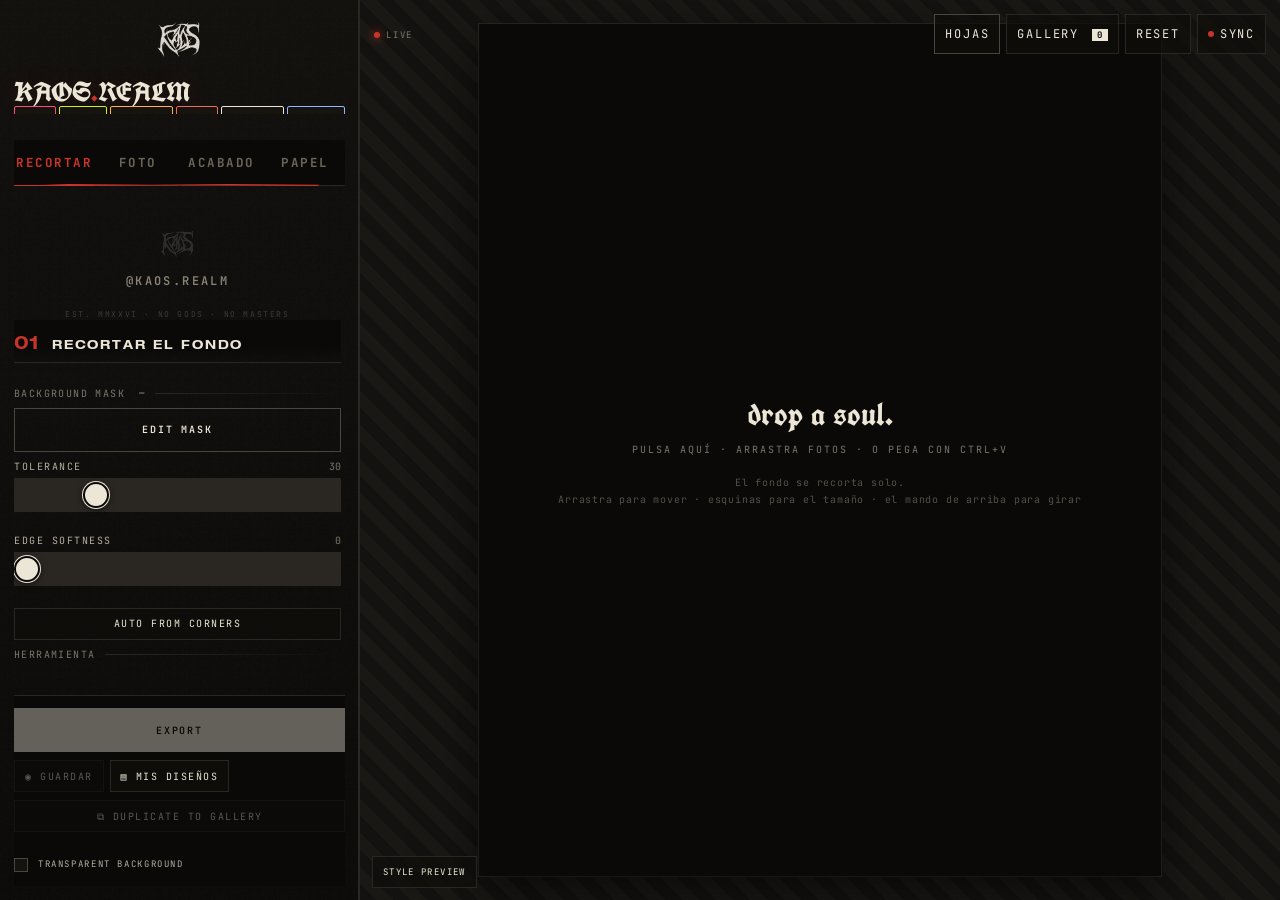
==== commit de9218d3: "Merge feature branch con master (gizmo ✕, reel móvil, GitHub Pages) Co-Authored-By: Claude Opus 4.6 " ====
--- a/KAOS Tattoo Transformer.html
+++ b/KAOS Tattoo Transformer.html
@@ -8,7 +8,11 @@
 <link rel="preconnect" href="https://fonts.googleapis.com">
 <link rel="preconnect" href="https://fonts.gstatic.com" crossorigin>
 <link href="https://fonts.googleapis.com/css2?family=Anton&family=Bebas+Neue&family=Cinzel:wght@500;700&family=Italianno&family=JetBrains+Mono:wght@400;500;700&family=Permanent+Marker&family=Pirata+One&family=Rye&family=Special+Elite&family=UnifrakturCook:wght@700&display=swap" rel="stylesheet">
-<link rel="stylesheet" href="styles.css?v=55" />
+<link rel="stylesheet" href="styles.css?v=65" />
+<!-- Fase 1 de la reestructura: cimientos (dvh, zona segura, dedo, teléfono).
+     Va DESPUÉS de styles.css porque sólo corrige. Quitando esta línea, la
+     interfaz vuelve exactamente a como estaba. -->
+<link rel="stylesheet" href="responsive.css?v=2" />
 </head>
 <body style="background-color: rgb(15, 12, 10)">
 <div class="app">
@@ -666,7 +670,7 @@
       <span class="lbl">TRANSPARENT BACKGROUND</span>
     </label>
 
-    <input type="file" id="fileInput" accept="image/*" multiple />
+    <input type="file" id="fileInput" accept="image/*,.heic,.heif,image/heic,image/heif" multiple />
 
     </div><!-- /side-actions -->
   </aside>
@@ -805,14 +809,18 @@
         <span class="modal-sub" id="gallerySubtitle">—</span>
       </div>
       <div class="modal-actions">
-        <input type="file" id="galleryImportInput" accept="image/*" multiple style="display:none">
+        <input type="file" id="galleryImportInput" accept="image/*,.heic,.heif,image/heic,image/heif" multiple style="display:none">
         <input type="file" id="backupImportInput" accept="application/json,.json" style="display:none">
         <button class="icon-btn" id="addFromGalleryTopBtn" style="display:none">+ A ESTA HOJA</button>
         <button class="icon-btn" id="galleryImportBtn">+ IMPORT</button>
         <button class="icon-btn" id="sessionsBtn" hidden>HOJAS GUARDADAS</button>
         <button class="icon-btn" id="backupExportBtn">↓ BACKUP</button>
         <button class="icon-btn" id="backupImportBtn">↑ RESTAURAR</button>
-        <button class="icon-btn" id="galleryClearBtn">CLEAR ALL</button>
+        <!-- Aqui habia un boton CLEAR ALL que borraba la galeria ENTERA de un
+             toque, con un aviso en ingles. Se lo llevo por delante sin querer.
+             No se sustituye por otro con mejor aviso: no hay ninguna tarea suya
+             que necesite borrarlo todo a la vez, y los disenos no se recuperan.
+             Para quitar uno esta la X de cada tarjeta. -->
         <button class="icon-btn" id="galleryCloseBtn">✕ CLOSE</button>
       </div>
     </div>
@@ -836,6 +844,11 @@
 
     <div class="compose-view" id="composeView" style="display:none">
       <div class="compose-canvas-wrap">
+        <!-- MESAS DE TRABAJO. Una pestana por hoja y un «+» para anadir otra.
+             Antes las hojas se repartian solas al pasar de cinco disenos:
+             montabas una plancha y de pronto tenias dos sin haberlo pedido.
+             Ahora las decide ella, y estan a la vista al lado de la previa. -->
+        <div class="hoja-pestanas" id="hojaPestanas"></div>
         <div class="sheet-toolbar" id="sheetToolbar" style="display:none">
           <button class="icon-btn" id="sheetPrevBtn">‹ PREV</button>
           <span class="sheet-toolbar-label" id="sheetToolbarLabel">Sheet 1/1</span>
@@ -857,8 +870,9 @@
           <div class="gizmo-handle gizmo-corner" data-corner="ne"></div>
           <div class="gizmo-handle gizmo-corner" data-corner="sw"></div>
           <div class="gizmo-handle gizmo-corner" data-corner="se"></div>
-          <div class="gizmo-handle gizmo-rotate" id="gizmoRotate" title="Drag to rotate">⟳</div>
-          <div class="gizmo-handle gizmo-delete" id="gizmoDelete" title="Remove this design from the sheet">✕</div>
+          <div class="gizmo-handle gizmo-rotate" id="gizmoRotate" title="Arrastra para girar">⟳</div>
+          <div class="gizmo-handle gizmo-mirror" id="gizmoMirror" title="Voltear en espejo">⇄</div>
+          <div class="gizmo-handle gizmo-delete" id="gizmoDelete" title="Quitar este diseño de la hoja">✕</div>
         </div>
       </div>
       <aside class="compose-side">
@@ -893,6 +907,13 @@
           <button class="tog" data-layout="scatter">Scatter</button>
           <button class="tog" data-layout="manual" id="manualLayoutBtn">Manual</button>
         </div>
+        <div class="dir-mandos" style="justify-content:flex-start">
+          <label><input type="checkbox" id="composeRejilla" checked> Retícula</label>
+          <span class="dir-pista">Imanta a las guías · Alt se la salta · doble clic en un texto para escribirlo</span>
+        </div>
+        <div class="tip">En <b>Manual</b> no se recoloca nada solo: escalas o giras
+          un diseño y los demás se quedan donde los dejaste. En Tight y Scatter
+          sí se apartan.</div>
         <div class="control">
           <div class="control-row"><label>Bleed</label><span class="val" id="composeBleedVal">2%</span></div>
           <input type="range" id="composeBleed" min="0" max="15" step="1" value="2">
@@ -917,8 +938,13 @@
           <button class="tog" data-bg="papelFoto" aria-selected="true" title="El patron de marca, o tu foto, mezclado con el papel">PAPEL + FOTO</button>
           <button class="tog" data-bg="sticker" title="Tu foto a sangre y los diseños como pegatinas">FOTO / STICKER</button>
         </div>
+        <!-- Fondos de la marca. Antes solo estaba la foto de flash, y sin
+             nombre: era «el fondo que sale si no eliges nada». Ahora se eligen
+             por su nombre, y la lista la pone gallery.js (FONDOS_MARCA) para
+             que anadir uno nuevo aparezca aqui y en el reel a la vez. -->
+        <div class="bg-foto-fila" id="bgMarcaFila"></div>
         <div class="bg-foto-fila">
-          <input type="file" id="bgFotoInput" accept="image/*" style="display:none">
+          <input type="file" id="bgFotoInput" accept="image/*,.heic,.heif,image/heic,image/heif" style="display:none">
           <button class="icon-btn" id="bgFotoBtn">ELEGIR FOTO</button>
           <button class="icon-btn" id="bgFotoGaleriaBtn">DE LA GALERÍA</button>
           <button class="icon-btn" id="bgFotoQuitarBtn" disabled>QUITAR</button>
@@ -1522,13 +1548,33 @@
     <div class="reel-body">
       <div class="reel-previa">
         <canvas id="reelCanvas"></canvas>
+        <div class="dir-mandos">
+          <label><input type="checkbox" id="reelRejilla" checked> Retícula</label>
+          <button type="button" class="icon-btn mini" id="reelResetPos">A SU SITIO</button>
+          <span class="dir-pista">Arrastra · doble clic para escribir · ● gira</span>
+        </div>
       </div>
       <aside class="reel-side">
-        <div class="tip">
-          Los diseños salen como pegatinas recortadas, cada uno con un fondo distinto.
-          Empieza rapidísimo y va frenando hasta pararse en uno.
-        </div>
-
+        <!-- LA BIFURCACION. Es lo PRIMERO que se decide, porque de esto depende
+             todo lo demas del panel: en ruleta se eligen disenos sueltos, en
+             flash post se eligen hojas enteras. Antes estaba abajo del todo y
+             habia que bajar hasta el final para descubrir que existia. -->
+        <!-- FORMATO DEL LIENZO. Instagram amplia el video hasta llenar la
+             pantalla: con 9:16 en un movil de hoy eso son 9% comidos por cada
+             lado. El formato alto evita esa ampliacion. -->
+        <div class="seg" id="reelFormato" role="group" aria-label="Formato del vídeo">
+          <button type="button" class="seg-b" data-fmt="9:16">9:16 · INSTAGRAM</button>
+          <button type="button" class="seg-b" data-fmt="alto">ALTO · NO PARA IG</button>
+        </div>
+        <div class="tip" id="reelFormatoTip"></div>
+
+        <div class="seg" id="reelModo" role="group" aria-label="Tipo de reel">
+          <button type="button" class="seg-b" data-modo="ruleta">RULETA DE DISEÑOS</button>
+          <button type="button" class="seg-b" data-modo="pases">DESDE FLASH POST</button>
+        </div>
+        <div class="tip" id="reelModoTip"></div>
+
+        <div id="reelRuletaCaja">
         <div class="section-title">Diseños de la ruleta</div>
         <div class="reel-tira" id="reelTira"></div>
         <div class="bg-foto-fila">
@@ -1542,23 +1588,137 @@
         <div class="section-title" style="margin-top:14px">Texto</div>
         <input type="text" id="reelFrase" maxlength="40" placeholder="Frase de arriba">
         <input type="text" id="reelCta" maxlength="40" placeholder="CTA de abajo" style="margin-top:6px">
+        <input type="text" id="reelCierreTxt" maxlength="40" placeholder="Texto del cierre (vacío = nada)" style="margin-top:6px">
+        <div class="tip">El cierre es el logotipo. Este texto sale debajo del arroba,
+          y sólo si escribes algo.</div>
+        </div><!-- /reelRuletaCaja: solo lo que es de la ruleta. Los colores y
+             los textos sueltos valen para los dos modos, asi que quedan fuera. -->
         <div class="control-row" style="margin-top:8px"><label>Color de la frase</label></div>
-        <select class="ideas-estilo-sel" id="reelColFrase"></select>
+        <div class="reel-colores" id="reelColFrase"></div>
         <div class="control-row" style="margin-top:6px"><label>Color del marco</label></div>
-        <select class="ideas-estilo-sel" id="reelColMarco"></select>
+        <div class="reel-colores" id="reelColMarco"></div>
+        <div class="control-row" style="margin-top:6px">
+          <label for="reelMarcoTam">Tamaño del marco</label>
+          <input type="range" id="reelMarcoTam" min="0.5" max="1.3" step="0.01" value="1">
+          <span class="val" id="reelMarcoTamVal">100%</span>
+        </div>
         <div class="tip" id="reelMarcoAviso" hidden>Marco y frase del mismo color: el marco deja de enmarcar y compite con el titular.</div>
         <div class="control-row" style="margin-top:6px"><label>Color del CTA</label></div>
-        <select class="ideas-estilo-sel" id="reelColCta"></select>
+        <div class="reel-colores" id="reelColCta"></div>
         <div class="control-row" style="margin-top:6px"><label>Color del logo y el @</label></div>
-        <select class="ideas-estilo-sel" id="reelColHandle"></select>
+        <div class="reel-colores" id="reelColHandle"></div>
+
+        <div class="control-row" style="margin-top:12px">
+          <label id="reelTxtLabel">Textos sueltos</label>
+          <button type="button" class="icon-btn mini" id="reelTxtAddBtn">+ TEXTO</button>
+        </div>
+        <div id="reelTxtLista" class="reel-txt-lista"></div>
+        <div class="tip">Un precio, una fecha, un «quedan 2». Se arrastran, se giran
+          y se escriben con doble clic en la propia previa. Borrar el texto entero
+          lo quita.</div>
+
+
+
+        <div class="reel-pases" id="reelPasesCaja" hidden>
+          <div class="control-row">
+            <label for="reelPaso">Cada hoja</label>
+            <input type="range" id="reelPaso" min="0.2" max="5" step="0.1" value="2">
+            <span class="val" id="reelPasoVal">2 s</span>
+          </div>
+          <!-- El vaiven. Muy poco a proposito: pasados unos 3 grados deja de
+               leerse como que la hoja respira y parece que el video va mal. -->
+          <div class="control-row">
+            <label for="reelHojaZoom">Tamaño de la hoja</label>
+            <input type="range" id="reelHojaZoom" min="0.6" max="2" step="0.05" value="1">
+            <span class="val" id="reelHojaZoomVal">100%</span>
+          </div>
+          <div class="tip">Por encima del 100% la hoja se sale del area segura de
+            Instagram: se comen los margenes, no los disenos, porque va centrada.</div>
+          <div class="control-row">
+            <label for="reelHojaY">Subir / bajar</label>
+            <input type="range" id="reelHojaY" min="-0.15" max="0.15" step="0.01" value="0.04">
+            <span class="val" id="reelHojaYVal">+4%</span>
+          </div>
+          <div class="control-row">
+            <label for="reelZigzag">Vaivén</label>
+            <input type="range" id="reelZigzag" min="0" max="12" step="0.2" value="1.6">
+            <span class="val" id="reelZigzagVal">1,6°</span>
+          </div>
+          <div class="control-row">
+            <label for="reelZigFrames">Fotogramas del vaivén</label>
+            <input type="range" id="reelZigFrames" min="2" max="8" step="1" value="3">
+            <span class="val" id="reelZigFramesVal">3</span>
+          </div>
+          <div class="tip">En cuántas posiciones distintas se para cada diseño. No es
+            lo mismo que la velocidad: 3 rápidos tiemblan, 8 lentos parecen un giro
+            de verdad.</div>
+          <div class="control-row">
+            <label for="reelZigVel">Velocidad del vaivén</label>
+            <input type="range" id="reelZigVel" min="0.4" max="14" step="0.2" value="4">
+            <span class="val" id="reelZigVelVal">4/s</span>
+          </div>
+          <div class="tip">Cada diseño gira un poquito sobre su propio centro, a un
+            lado y al otro, cada uno a su aire. A 0 se quedan quietos.</div>
+
+          <div class="control-row">
+            <label for="reelVueltas">Veces que se repiten</label>
+            <input type="range" id="reelVueltas" min="1" max="8" step="1" value="1">
+            <span class="val" id="reelVueltasVal">1</span>
+          </div>
+          <div class="tip">Cuántas veces se pasa por todas las hojas antes de la
+            portada y el cierre.</div>
+          <div class="control-row" style="margin-top:10px">
+            <label>Hojas de flash</label>
+            <button type="button" class="icon-btn mini" id="reelHojasBtn">+ HOJA</button>
+          </div>
+          <div id="reelHojasLista" class="reel-txt-lista"></div>
+          <div class="tip" id="reelHojasTip">Las hojas van detrás de los diseños
+            sueltos, en este orden.</div>
+
+          <!-- PORTADA. Va al final porque Instagram deja elegir de caratula
+               cualquier fotograma: asi remata el video Y sirve de portada, sin
+               gastarle los primeros segundos a quien pasa por el feed. -->
+          <div class="control-row" style="margin-top:12px">
+            <label for="reelPortadaOn">Portada al final</label>
+            <input type="checkbox" id="reelPortadaOn">
+            <span class="val" id="reelPortadaDurVal">2,2 s</span>
+          </div>
+          <div class="control-row" id="reelPortadaFila" hidden>
+            <input type="range" id="reelPortadaDur" min="1" max="5" step="0.1" value="2.2">
+            <button type="button" class="icon-btn mini" id="reelPortadaVer">MONTAR PORTADA</button>
+          </div>
+          <div class="tip">Al montarla, la previa se queda en la portada y escribes
+            encima con la misma retícula e imantado: doble clic para escribir,
+            arrastrar para colocar.</div>
+        </div>
 
         <div class="section-title" style="margin-top:14px">Duración</div>
-        <div class="control-row"><label>Segundos</label><span class="val" id="reelDurVal">8s</span></div>
-        <input type="range" id="reelDur" min="4" max="15" step="1" value="8">
+        <div class="reel-total"><span>Dura en total</span><b id="reelDurVal">—</b></div>
+        <div class="tip" id="reelDurTip">Sale de cuántos diseños tengas y del ritmo:
+          pasan todos rápido, y luego todos otra vez despacio.</div>
+
+        <div class="control-row" style="margin-top:8px"><label>Pasada rápida</label><span class="val" id="reelBarridoVal">2.4s</span></div>
+        <input type="range" id="reelBarrido" min="0.6" max="6" step="0.2" value="2.4">
+        <div class="tip" id="reelBarridoTip">Lo que tarda en pasar <b>una vez</b> por
+          todos los diseños al principio.</div>
+
+        <div class="control-row" style="margin-top:8px"><label>Ritmo al final</label><span class="val" id="reelLentoVal">0.70s</span></div>
+        <input type="range" id="reelLento" min="0.35" max="1.2" step="0.05" value="0.7">
+        <div class="tip">Cuánto dura cada diseño una vez ha frenado. Por debajo de
+          medio segundo se intuye, no se mira.</div>
+
+        <div class="control-row" style="margin-top:8px"><label>Parada en el ganador</label><span class="val" id="reelParadaVal">1.0s</span></div>
+        <input type="range" id="reelParada" min="0.3" max="3" step="0.1" value="1">
+        <div class="tip">El rato que aguanta el último diseño antes de tu logo.</div>
+
+        <div class="control-row" style="margin-top:8px"><label>Cierre con tu logo</label><span class="val" id="reelCierreVal">1.4s</span></div>
+        <input type="range" id="reelCierre" min="0" max="3" step="0.2" value="1.4">
+        <div class="tip" id="reelCierreAviso">A 0 se quita el cierre. Sale de los
+          segundos totales, así que la ruleta gira ese rato menos.</div>
 
         <div class="section-title" style="margin-top:14px">Fondo</div>
         <div class="control-row"><label>Cuál</label></div>
-        <select class="ideas-estilo-sel" id="reelFondoSel"></select>
+        <div class="reel-fondos" id="reelFondoSel"></div>
         <div class="tip">El fondo se queda quieto todo el reel; lo único que cambia es el diseño.</div>
         <div class="bg-foto-fila">
           <input type="file" id="reelVideoInput" accept="video/*" style="display:none">
@@ -1569,6 +1729,9 @@
           <input type="file" id="reelFondoInput" accept="image/*" multiple style="display:none">
           <button class="icon-btn" id="reelFondoBtn">+ FOTOS DE FONDO</button>
         </div>
+
+        <div class="section-title" style="margin-top:14px">Borrador</div>
+        <div id="reelBorradores"></div>
 
         <div class="bg-foto-fila" style="margin-top:16px">
           <button class="icon-btn" id="reelPlayBtn" disabled>▶ PREVIA</button>
@@ -1630,24 +1793,28 @@
 <script src="guardar.js?v=1"></script>
 <script src="limpiar.js?v=9"></script>
 <script src="processing.js?v=9"></script>
-<script src="gallery.js?v=16"></script>
-<script src="store.js?v=11"></script>
+<script src="gallery.js?v=22"></script>
+<script src="store.js?v=14"></script>
+<script src="borradores-ui.js?v=4"></script>
 <script src="ai.js?v=9"></script>
 <script src="gemini.js?v=9"></script>
 <script src="hf.js?v=9"></script>
 <script src="precio.js?v=1"></script>
 <script src="surreal.js?v=28"></script>
-<script src="app.js?v=38"></script>
-<script src="scan.js?v=14"></script>
+<script src="app.js?v=51"></script>
+<script src="scan.js?v=15"></script>
 <!-- ideas: necesita KAOS_HF, KAOS_PRECIO y KAOS_SURREAL ya cargados -->
 <script src="ideas.js?v=9"></script>
 <script src="ideas-ui.js?v=3"></script>
 <script src="postedit.js?v=2"></script>
 <!-- carrusel: la interfaz necesita KAOS_CARRUSEL y KAOS_GALLERY ya cargados -->
 <script src="carrusel.js?v=9"></script>
-<script src="carrusel-ui.js?v=10"></script>
-<script src="reel.js?v=4"></script>
-<script src="reel-ui.js?v=4"></script>
+<script src="carrusel-ui.js?v=11"></script>
+<!-- la capa de arrastrar/girar/escribir sobre una previa. Antes que reel-ui.js,
+     que la monta al pintar el fotograma quieto. -->
+<script src="lienzo-directo.js?v=4"></script>
+<script src="reel.js?v=22"></script>
+<script src="reel-ui.js?v=21"></script>
 <script src="contornos.js?v=4"></script>
 <script src="mandalas.js?v=15"></script>
 <script src="mandalas-ui.js?v=10"></script>
@@ -1655,5 +1822,14 @@
 <script src="sync.js?v=3"></script>
 <!-- Local-only interaction log. Console: KAOS_USAGE.report() -->
 <script src="usage.js?v=3"></script>
+<!-- Fase 2, segunda version. La primera metia los cuatro paneles en
+     desplegables y ella dijo, con razon, que asi se trabaja mas lento: lo que
+     usa a diario pasaba a estar a un clic en vez de a cero. Esta es plana —
+     todo a la vista, la barra de arriba salta en vez de filtrar, y solo se
+     pliega lo que no ha tocado nunca. panel-plegable.js se queda en la
+     carpeta sin cargarse, por si se reaprovecha lo de decidir por uso real.
+     Va el ULTIMO: necesita que app.js haya montado ya las pestanas. -->
+<script src="panel-lateral.js?v=1"></script>
+
 </body>
 </html>
--- a/styles.css
+++ b/styles.css
@@ -679,10 +679,19 @@
   justify-content: space-between;
 }
 /* ---- Reel de ruleta ---- */
-.reel-body { display: flex; gap: 18px; padding: 14px; overflow: auto; }
+/* `align-items: flex-start` es lo que permite que la previa se quede pegada
+   arriba: con el estirado por defecto, la columna de la previa mide lo mismo
+   que la de los mandos y `sticky` no tiene contra qué pegarse. */
+.reel-body { display: flex; gap: 18px; padding: 14px; overflow: auto; align-items: flex-start; }
 .reel-previa {
   flex: 0 0 auto;
-  display: flex; align-items: flex-start; justify-content: center;
+  display: flex; flex-direction: column; align-items: center; justify-content: flex-start;
+  /* Los mandos son mas largos que la previa: al bajar a buscar el boton de
+     grabar, la previa se iba de la pantalla y ella ajustaba a ciegas. Ahora se
+     queda clavada arriba y los mandos pasan por debajo. */
+  position: sticky; top: 0; z-index: 2;
+  background: var(--ink, #0a0908);
+  padding-bottom: 6px;
 }
 /* El canvas es 1080×1920 de verdad; aquí se enseña a la altura del panel. */
 #reelCanvas {
@@ -692,6 +701,61 @@
   border: 1px solid rgba(255, 255, 255, 0.14);
   display: block;
 }
+/* ---------------------------------------------- manipulación directa
+   La capa de arrastrar/girar/escribir (lienzo-directo.js) va superpuesta al
+   lienzo de contenido, milímetro a milímetro. Por eso el envoltorio es
+   `inline-block` y no `block`: así se encoge al ancho real del canvas y la capa
+   no se estira de más al 100% de una columna más ancha. */
+.dir-marco { position: relative; display: inline-block; line-height: 0; }
+.dir-capa {
+  position: absolute; inset: 0;
+  width: 100%; height: 100%;
+  /* La rejilla y las cajas se pintan en un lienzo de 1080×1920 igual que el
+     contenido, así que las coordenadas coinciden sin hacer cuentas. */
+  touch-action: none;              /* que arrastrar no haga scroll en el iPad */
+  -webkit-user-select: none; user-select: none;
+  cursor: crosshair;
+}
+.dir-campo {
+  position: absolute;
+  z-index: 3;
+  margin: 0; padding: 4px 6px;
+  font-family: inherit; font-weight: 700; line-height: 1.1;
+  text-align: center; text-transform: uppercase;
+  color: #0a0908;
+  background: var(--lime, #c8ff2e);
+  border: 2px solid #0a0908;
+  border-radius: 3px;
+  resize: none; overflow: hidden;
+}
+.dir-mandos {
+  display: flex; align-items: center; gap: 10px; flex-wrap: wrap;
+  justify-content: center;
+  padding: 8px 4px 0;
+  font-size: 11px; letter-spacing: 0.04em;
+  color: rgba(255, 255, 255, 0.72);
+}
+.dir-mandos label { display: flex; align-items: center; gap: 5px; cursor: pointer; }
+.dir-pista { opacity: 0.5; font-size: 10px; }
+.icon-btn.mini { padding: 4px 8px; font-size: 10px; }
+
+/* La capa de manipulación directa sobre un lienzo que ya vive dentro de un
+   contenedor posicionado (el flash post centra el suyo con flex y envolverlo
+   le rompía el alto máximo). Aquí la coloca el módulo a mano. */
+.dir-capa-suelta { position: absolute; inset: auto; }
+
+/* Textos sueltos del reel: uno por fila, con su texto, su tamaño y su color. */
+.reel-txt-lista { display: flex; flex-direction: column; gap: 10px; }
+.reel-txt {
+  padding: 8px;
+  border: 1px solid rgba(255, 255, 255, 0.12);
+  border-left: 2px solid var(--hot, #c9342a);
+  background: rgba(255, 255, 255, 0.03);
+}
+.reel-txt-cab { display: flex; gap: 6px; align-items: center; }
+.reel-txt-cab input[type="text"] { flex: 1 1 auto; min-width: 0; }
+.reel-txt .control-row { margin-top: 6px; }
+
 .reel-side { flex: 1 1 320px; min-width: 280px; max-width: 420px; }
 .reel-side input[type="text"] {
   width: 100%;
@@ -703,7 +767,82 @@
   border-radius: 2px;
 }
 .reel-side input[type="text"]:focus { outline: none; border-color: #d4ff2f; }
-.reel-tira { display: flex; flex-wrap: wrap; gap: 6px; margin-bottom: 8px; }
+/* Con 50 diseños la tira medía media pantalla y empujaba todos los ajustes
+   fuera de la vista. Se le pone techo y scroll propio. */
+.reel-tira {
+  display: flex; flex-wrap: wrap; gap: 6px; margin-bottom: 8px;
+  max-height: 216px; overflow-y: auto;
+  padding-right: 2px;
+}
+
+/* Barra de borradores: la misma en todos los editores. */
+.borr-barra { display: grid; grid-template-columns: 1fr auto auto; gap: 6px; align-items: center; }
+.borr-barra .borr-sel { grid-column: 1 / -1; width: 100%; }
+.borr-barra .icon-btn { white-space: nowrap; }
+.borr-nota { grid-column: 1 / -1; margin: 0; min-height: 14px; }
+
+/* La duracion ya no se elige, se calcula. Se enseña grande porque es el dato
+   que decide si el reel vale para Instagram o se le va de largo. */
+.reel-total {
+  display: flex; align-items: baseline; justify-content: space-between;
+  gap: 8px; padding: 8px 10px; margin-top: 4px;
+  background: rgba(10, 9, 8, 0.55);
+  border: 1px solid rgba(255, 255, 255, 0.16);
+  border-radius: 2px;
+}
+.reel-total span { font-size: 11px; letter-spacing: .06em; opacity: .75; }
+.reel-total b { font-size: 20px; font-weight: 800; color: #d4ff2f; }
+.reel-total.largo b { color: #ff6b5c; }
+
+/* Colores a golpe de vista, no en desplegable: un desplegable obliga a leer el
+   nombre del color y a imaginárselo. Aquí se ve. */
+.reel-colores { display: flex; flex-wrap: wrap; gap: 6px; margin-top: 4px; }
+.reel-col {
+  width: 30px; height: 30px; padding: 0; cursor: pointer;
+  border: 1px solid rgba(255, 255, 255, 0.28);
+  border-radius: 50%;
+  position: relative;
+  transition: transform .12s ease;
+}
+.reel-col:hover { transform: scale(1.12); }
+.reel-col.on {
+  box-shadow: 0 0 0 2px #0a0908, 0 0 0 4px #d4ff2f;
+  border-color: rgba(255, 255, 255, 0.7);
+}
+.reel-col-auto {
+  background: linear-gradient(135deg, #e8e2d4 0 50%, #0a0908 50% 100%);
+  font-size: 9px; font-weight: 800; color: #ff3d5c;
+  display: flex; align-items: center; justify-content: center;
+}
+
+/* Los fondos, igual: miniatura de lo que va a salir. */
+.reel-fondos {
+  display: grid; grid-template-columns: repeat(auto-fill, minmax(56px, 1fr));
+  gap: 6px; margin-top: 4px;
+}
+.reel-fondo {
+  position: relative; padding: 0; cursor: pointer;
+  aspect-ratio: 9 / 16;
+  overflow: hidden;
+  border: 1px solid rgba(255, 255, 255, 0.22);
+  border-radius: 2px;
+  background: #0a0908;
+}
+.reel-fondo img { width: 100%; height: 100%; object-fit: cover; display: block; }
+.reel-fondo.on { box-shadow: 0 0 0 2px #d4ff2f inset; border-color: #d4ff2f; }
+.reel-fondo-n {
+  position: absolute; left: 0; right: 0; bottom: 0;
+  font-size: 8px; font-weight: 700; letter-spacing: .04em;
+  padding: 2px 1px; text-align: center;
+  background: rgba(10, 9, 8, 0.82); color: #e8e2d4;
+  white-space: nowrap; overflow: hidden; text-overflow: ellipsis;
+}
+.reel-fondo-rotar {
+  display: flex; align-items: center; justify-content: center;
+  font-size: 9px; font-weight: 800; line-height: 1.15; text-align: center;
+  color: #d4ff2f;
+  background: repeating-linear-gradient(45deg, #14120f 0 6px, #0a0908 6px 12px);
+}
 .reel-chip {
   position: relative;
   width: 62px; height: 62px;
@@ -2990,7 +3129,11 @@
 .picker-capa {
   position: fixed;
   inset: 0;
-  z-index: 999;
+  /* Por encima de los cuadros de dialogo (.kaos-dialog-back va a 9000). Estaba
+     en 999, y desde que un dialogo puede abrir este selector —reconectar una
+     hoja— se abria DETRAS: elegias y no pasaba nada a la vista, como si el
+     boton estuviera roto. */
+  z-index: 9200;
   background: rgba(5, 4, 3, 0.95);
   padding: 22px;
   overflow-y: auto;
@@ -3993,3 +4136,469 @@
 @media (hover: none) {
   .mand-votos { opacity: 1; }
 }
+
+/* ===================================================================
+   TRABAJO GUARDADO — tarjetas con miniatura
+   ===================================================================
+   Antes las hojas y los borradores eran renglones de texto: nombre y
+   fecha. Sus hojas se llaman todas parecido y la fecha no dice qué hay
+   dentro, asi que para encontrar una habia que ir abriendolas por
+   descarte. Aqui manda la imagen y el texto es el pie.
+
+   Marca: rojo sobre negro (estetica de sticker) para el acento de la
+   interfaz. El verde lima NO se usa de adorno — solo marca cual es el
+   borrador que tienes abierto ahora mismo, que es informacion, no
+   decoracion.
+   ------------------------------------------------------------------- */
+
+/* El cuadro de siempre es de 520px: se queda estrecho para una rejilla.
+   Solo se ensancha cuando de verdad lleva tarjetas dentro. */
+.kaos-dialog:has(.kd-cards) { width: min(1040px, 94vw); padding: 26px; }
+
+.kd-title { display: flex; align-items: baseline; gap: 10px; }
+.kd-cuenta {
+  font-family: inherit; font-size: 11px; letter-spacing: 0.14em;
+  color: var(--txt-3); border: 1px solid var(--linea);
+  padding: 2px 7px; transform: translateY(-3px);
+}
+
+.kd-cards {
+  display: grid;
+  grid-template-columns: repeat(auto-fill, minmax(148px, 1fr));
+  gap: 14px;
+  margin: 4px 0 18px;
+}
+.kd-vacio {
+  padding: 34px 12px; text-align: center; font-size: 11px;
+  letter-spacing: 0.14em; color: var(--txt-3);
+  border: 1px dashed var(--linea); margin: 4px 0 18px;
+}
+
+.kd-card {
+  position: relative; display: block; width: 100%; padding: 0;
+  text-align: left; cursor: pointer; background: var(--sup-2);
+  border: 1px solid var(--linea);
+  color: inherit; font: inherit;
+  transition: border-color 180ms var(--curva),
+              transform 180ms var(--curva),
+              box-shadow 220ms var(--curva);
+  /* Entran escalonadas. El tope de 12 evita que la tarjeta numero 40
+     aparezca segundo y medio despues de abrir el cuadro. */
+  animation: kd-entra 320ms var(--curva) both;
+  animation-delay: calc(min(var(--i, 0), 12) * 26ms);
+}
+.kd-card:hover, .kd-card:focus-visible {
+  border-color: var(--hot);
+  transform: translateY(-3px);
+  box-shadow: 0 14px 28px -12px rgba(0,0,0,0.85);
+  outline: none;
+}
+.kd-card:active { transform: translateY(-1px); }
+
+/* La que tienes abierta ahora. Lima porque es la firma funcional de la
+   marca: dice "estas aqui", no adorna. */
+.kd-card-actual { border-color: var(--firma); }
+.kd-card-actual::after {
+  content: "ABIERTO";
+  position: absolute; top: 8px; left: 8px;
+  font-size: 8px; letter-spacing: 0.16em;
+  background: var(--firma); color: var(--ink);
+  padding: 3px 6px; pointer-events: none;
+}
+
+.kd-card-foto {
+  display: block; position: relative; overflow: hidden;
+  aspect-ratio: 4 / 5; background: var(--ink);
+  border-bottom: 1px solid var(--linea);
+}
+.kd-card-foto img {
+  width: 100%; height: 100%; object-fit: cover; display: block;
+  transition: transform 420ms var(--curva), filter 260ms var(--curva);
+  /* En reposo un pelin apagada: al pasar por encima despierta. Asi el
+     ojo cae en la que estas mirando y no en las quince a la vez. */
+  filter: saturate(0.82) brightness(0.9);
+}
+.kd-card:hover .kd-card-foto img,
+.kd-card:focus-visible .kd-card-foto img {
+  transform: scale(1.055);
+  filter: saturate(1) brightness(1);
+}
+.kd-card-sinfoto {
+  position: absolute; inset: 0; display: flex;
+  align-items: center; justify-content: center; text-align: center;
+  font-size: 9px; letter-spacing: 0.16em; line-height: 1.7;
+  color: var(--txt-3);
+  background: repeating-linear-gradient(-45deg,
+    transparent 0 7px, rgba(255,255,255,0.028) 7px 14px);
+}
+
+.kd-card-pie { display: block; padding: 9px 10px 11px; }
+.kd-card-name {
+  display: block; font-size: 11px; letter-spacing: 0.06em;
+  color: var(--txt-1); text-transform: uppercase;
+  overflow: hidden; text-overflow: ellipsis; white-space: nowrap;
+}
+.kd-card-meta {
+  display: block; margin-top: 4px;
+  font-size: 9px; letter-spacing: 0.1em; color: var(--txt-3);
+}
+
+/* La ✕ se esconde hasta que te acercas: con veinte tarjetas, veinte
+   aspas encendidas convierten la rejilla en un campo de minas. */
+.kd-card-x {
+  position: absolute; top: 6px; right: 6px;
+  min-width: 26px; height: 26px; padding: 0 7px;
+  display: flex; align-items: center; justify-content: center;
+  font-size: 11px; letter-spacing: 0.1em;
+  color: var(--txt-2); background: rgba(10,9,8,0.86);
+  border: 1px solid var(--linea);
+  opacity: 0; transition: opacity 160ms var(--curva),
+                          color 160ms var(--curva),
+                          border-color 160ms var(--curva);
+}
+.kd-card:hover .kd-card-x, .kd-card:focus-within .kd-card-x { opacity: 1; }
+.kd-card-x:hover { color: var(--hot); border-color: var(--hot); }
+.kd-card-x.peligro {
+  opacity: 1; color: var(--bone);
+  background: var(--hot); border-color: var(--hot);
+}
+/* En tactil no hay "pasar por encima": ahi se ve siempre. */
+@media (hover: none) {
+  .kd-card-x { opacity: 1; }
+}
+
+.kd-card-fuera {
+  animation: kd-sale 220ms var(--curva) both;
+  pointer-events: none;
+}
+
+@keyframes kd-entra {
+  from { opacity: 0; transform: translateY(12px) scale(0.985); }
+  to   { opacity: 1; transform: none; }
+}
+@keyframes kd-sale {
+  to { opacity: 0; transform: scale(0.9); }
+}
+
+/* La barra de borradores: el desplegable se fue, queda un boton que
+   dice cuantos hay. */
+.borr-abrir:disabled { opacity: 0.45; cursor: default; }
+
+/* Norma de accesibilidad, no un detalle: quien pide menos movimiento no
+   lo pide de adorno. Se quedan los colores, se va el desplazamiento. */
+@media (prefers-reduced-motion: reduce) {
+  .kd-card, .kd-card-fuera { animation: none; }
+  .kd-card:hover, .kd-card:focus-visible { transform: none; }
+  .kd-card:hover .kd-card-foto img,
+  .kd-card:focus-visible .kd-card-foto img { transform: none; }
+}
+
+/* ===================================================================
+   REEL — modo de montaje, hojas y portada
+   =================================================================== */
+
+/* Titulillo de seccion dentro del panel. No es un <h>: separa sin gritar. */
+.sec-titulo {
+  margin: 18px 0 8px; padding-top: 12px;
+  border-top: 1px solid var(--linea);
+  font-size: 10px; letter-spacing: 0.18em; text-transform: uppercase;
+  color: var(--txt-3);
+}
+
+/* Interruptor de dos posiciones. Un desplegable de dos opciones esconde la
+   mitad de lo que puedes hacer; asi las dos estan a la vista y se ve cual
+   manda. */
+.seg { display: flex; border: 1px solid var(--linea); background: var(--sup-2); }
+.seg-b {
+  flex: 1 1 0; min-width: 0; padding: 9px 6px;
+  background: none; border: 0; cursor: pointer;
+  font: inherit; font-size: 10px; letter-spacing: 0.12em;
+  color: var(--txt-2);
+  transition: color 160ms var(--curva), background 160ms var(--curva);
+}
+.seg-b + .seg-b { border-left: 1px solid var(--linea); }
+.seg-b:hover { color: var(--txt-1); background: var(--sup-3); }
+.seg-b.on {
+  color: var(--bone); background: var(--hot);
+  /* El rojo sobre negro es el acento de la marca. El lima no se toca aqui:
+     es firma, no seleccion. */
+}
+.seg-b:focus-visible { outline: 2px solid var(--hot); outline-offset: -2px; }
+
+.reel-pases {
+  margin-top: 10px; padding: 12px;
+  border: 1px solid var(--linea); border-left: 2px solid var(--hot);
+  background: rgba(255,255,255,0.02);
+  animation: kd-entra 260ms var(--curva) both;
+}
+
+/* Un mando que en este modo no pinta nada. Apagado y sin quitar: quitarlo
+   haria saltar la columna entera cada vez que cambia de modo. */
+.control-row.apagada { opacity: 0.35; }
+.control-row.apagada label { text-decoration: line-through; }
+
+.reel-hoja { display: flex; align-items: center; gap: 9px; }
+.reel-hoja-mini {
+  width: 40px; height: 50px; object-fit: cover; flex: 0 0 auto;
+  border: 1px solid var(--linea); background: var(--ink);
+}
+.reel-hoja-txt {
+  flex: 1 1 auto; min-width: 0;
+  font-size: 11px; letter-spacing: 0.05em; color: var(--txt-1);
+}
+.reel-hoja-txt .tip { margin-top: 3px; }
+
+@media (prefers-reduced-motion: reduce) {
+  .reel-pases { animation: none; }
+}
+
+/* ===================================================================
+   RECONECTAR UNA HOJA
+   ===================================================================
+   La hoja guarda una foto suya, y en esa foto SE VE el diseno que
+   falta, en su sitio. Asi que la foto manda: se marca el hueco en rojo
+   encima y ella reconoce cual era mirando, no leyendo. */
+
+.kaos-dialog:has(.rec-cuerpo) { width: min(880px, 94vw); }
+.rec-cuerpo {
+  display: grid; grid-template-columns: minmax(180px, 300px) 1fr;
+  gap: 18px; align-items: start; margin: 6px 0 18px;
+}
+@media (max-width: 700px) {
+  .rec-cuerpo { grid-template-columns: 1fr; }
+}
+
+.rec-foto {
+  position: relative; border: 1px solid var(--linea);
+  background: var(--ink); line-height: 0;
+}
+.rec-foto img { width: 100%; height: auto; display: block; }
+
+/* El hueco, encima de la foto. Rojo sobre negro: el acento de la marca,
+   y aqui ademas dice "esto es lo que hay que resolver". */
+.rec-marca {
+  position: absolute; cursor: pointer;
+  border: 2px solid var(--hot); background: rgba(201,52,42,0.18);
+  display: flex; align-items: flex-start; justify-content: flex-start;
+  transition: background 160ms var(--curva);
+}
+.rec-marca:hover { background: rgba(201,52,42,0.34); }
+.rec-marca b {
+  font-size: 10px; letter-spacing: 0.06em; line-height: 1;
+  padding: 3px 5px; background: var(--hot); color: var(--bone);
+}
+/* Resuelto: verde lima. Es firma funcional, y aqui la funcion es
+   "este ya esta". No decora. */
+.rec-marca.rec-ok { border-color: var(--firma); background: rgba(200,245,30,0.16); }
+.rec-marca.rec-ok b { background: var(--firma); color: var(--ink); }
+
+.rec-lista { display: flex; flex-direction: column; gap: 8px; }
+.rec-fila {
+  display: flex; align-items: center; gap: 9px;
+  padding: 8px; border: 1px solid var(--linea);
+  border-left: 2px solid var(--hot); background: rgba(255,255,255,0.03);
+}
+.rec-fila:has(.rec-mini img) { border-left-color: var(--firma); }
+.rec-num {
+  flex: 0 0 auto; min-width: 20px; height: 20px;
+  display: flex; align-items: center; justify-content: center;
+  font-size: 10px; background: var(--sup-3); color: var(--txt-1);
+}
+.rec-mini {
+  flex: 0 0 auto; width: 38px; height: 46px;
+  border: 1px solid var(--linea); background: var(--ink);
+  display: flex; align-items: center; justify-content: center; overflow: hidden;
+}
+.rec-mini img { width: 100%; height: 100%; object-fit: cover; }
+.rec-vacio { font-size: 15px; color: var(--txt-3); }
+.rec-txt {
+  flex: 1 1 auto; min-width: 0; font-size: 11px; letter-spacing: 0.05em;
+  color: var(--txt-1); overflow: hidden; text-overflow: ellipsis; white-space: nowrap;
+}
+
+/* ===================================================================
+   MESAS DE TRABAJO — una pestana por hoja
+   ===================================================================
+   Antes las hojas se repartian solas al pasar de cinco disenos:
+   montabas una plancha y de pronto tenias dos, sin haberlo pedido.
+   Ahora una hoja es una hoja y las demas las anade ella con el «+».
+   Van pegadas a la previa, no en la columna de mandos: son parte del
+   lienzo, como las mesas de trabajo de un editor de imagen. */
+
+.hoja-pestanas {
+  display: flex; flex-wrap: wrap; gap: 6px;
+  margin-bottom: 10px; align-items: center;
+}
+.hoja-tab {
+  position: relative;
+  display: flex; align-items: center; gap: 6px;
+  padding: 6px 9px; cursor: pointer;
+  background: var(--sup-2); border: 1px solid var(--linea);
+  color: var(--txt-2); font: inherit; font-size: 10px; letter-spacing: 0.1em;
+  transition: border-color 160ms var(--curva), color 160ms var(--curva),
+              background 160ms var(--curva);
+}
+.hoja-tab:hover { color: var(--txt-1); background: var(--sup-3); }
+.hoja-tab:focus-visible { outline: 2px solid var(--hot); outline-offset: -2px; }
+/* La hoja en la que estas. Rojo sobre negro: el acento de la marca. */
+.hoja-tab.on {
+  border-color: var(--hot); color: var(--bone);
+  background: rgba(201,52,42,0.16);
+}
+.hoja-tab-n { font-weight: 700; }
+/* Cuantos disenos lleva esa hoja. Se ve sin tener que entrar. */
+.hoja-tab-c {
+  min-width: 16px; padding: 1px 4px; text-align: center;
+  background: var(--sup-3); color: var(--txt-3); font-size: 9px;
+}
+.hoja-tab.on .hoja-tab-c { background: var(--hot); color: var(--bone); }
+.hoja-tab-x {
+  margin-left: 2px; padding: 0 3px; font-size: 10px; color: var(--txt-3);
+  opacity: 0; transition: opacity 160ms var(--curva), color 160ms var(--curva);
+}
+.hoja-tab:hover .hoja-tab-x { opacity: 1; }
+.hoja-tab-x:hover { color: var(--hot); }
+@media (hover: none) { .hoja-tab-x { opacity: 1; } }
+
+.hoja-tab-mas {
+  font-size: 14px; line-height: 1; padding: 5px 11px;
+  border-style: dashed; color: var(--txt-3);
+}
+.hoja-tab-mas:hover { color: var(--hot); border-color: var(--hot); }
+
+/* Espejo, al lado de la X. Mismo tamano y forma que los otros tiradores
+   del gizmo para que se lea como uno mas, no como un anadido. */
+.gizmo-mirror {
+  width: 26px; height: 26px;
+  background: var(--ink-2);
+  color: var(--bone);
+  border: 1px solid var(--bone);
+  border-radius: 50%;
+  transform: translate(-50%, -50%);
+  display: flex; align-items: center; justify-content: center;
+  font-size: 13px; font-weight: 700; line-height: 1;
+  cursor: pointer;
+  box-shadow: 0 1px 4px rgba(0,0,0,0.5);
+}
+.gizmo-mirror:hover { background: var(--hot); border-color: var(--hot); }
+/* Encendido = ese diseno esta volteado ahora mismo. */
+.gizmo-mirror.on { background: var(--hot); border-color: var(--hot); }
+
+/* Un boton que esta ENCENDIDO: el fondo de marca puesto ahora mismo, la
+   portada que estas montando. Rojo sobre negro, el acento de la marca.
+   No habia estado para esto y los botones se quedaban todos iguales,
+   asi que no habia forma de saber cual estaba activo. */
+.icon-btn.on {
+  border-color: var(--hot);
+  background: rgba(201, 52, 42, 0.18);
+  color: var(--bone);
+}
+
+/* Flechas para reordenar hojas. Se esconden como la X: con cinco
+   pestanas, quince simbolos encendidos convierten la barra en ruido. */
+.hoja-tab-mv {
+  padding: 0 2px; font-size: 9px; color: var(--txt-3);
+  opacity: 0; transition: opacity 160ms var(--curva), color 160ms var(--curva);
+}
+.hoja-tab:hover .hoja-tab-mv { opacity: 1; }
+.hoja-tab-mv:hover { color: var(--hot); }
+/* La que no lleva a ningun sitio: se ve, pero apagada. Quitarla haria
+   que las pestanas cambiaran de ancho al moverlas. */
+.hoja-tab-mv.no { opacity: 0.25; pointer-events: none; }
+.hoja-tab:hover .hoja-tab-mv.no { opacity: 0.25; }
+@media (hover: none) { .hoja-tab-mv { opacity: 1; } }
+
+/* ===================================================================
+   CARRUSEL — tarjetas con previa
+   ===================================================================
+   Las plantillas se elegian leyendo su nombre y habia que abrirlas
+   para saber que eran. Ahora cada una enseña su primera slide pintada
+   de verdad. Mismo lenguaje que las hojas guardadas: manda la imagen y
+   el texto es el pie. */
+
+.carr-plantillas, .carr-tarjetas {
+  display: grid;
+  grid-template-columns: repeat(auto-fill, minmax(150px, 1fr));
+  gap: 14px;
+}
+.carr-tarj {
+  position: relative; display: block; width: 100%; padding: 0;
+  text-align: left; cursor: pointer; background: var(--sup-2);
+  border: 1px solid var(--linea); color: inherit; font: inherit;
+  transition: border-color 180ms var(--curva), transform 180ms var(--curva),
+              box-shadow 220ms var(--curva);
+  animation: kd-entra 320ms var(--curva) both;
+}
+.carr-tarj:hover, .carr-tarj:focus-visible {
+  border-color: var(--hot); transform: translateY(-3px);
+  box-shadow: 0 14px 28px -12px rgba(0,0,0,0.85); outline: none;
+}
+.carr-tarj-foto {
+  display: block; position: relative; overflow: hidden;
+  background: var(--ink); border-bottom: 1px solid var(--linea);
+  line-height: 0;
+}
+.carr-previa-cv {
+  width: 100%; height: auto; display: block;
+  transition: transform 420ms var(--curva), filter 260ms var(--curva);
+  filter: saturate(0.85) brightness(0.9);
+}
+.carr-tarj:hover .carr-previa-cv,
+.carr-tarj:focus-visible .carr-previa-cv {
+  transform: scale(1.05); filter: none;
+}
+/* Cuantas slides trae. Va sobre la previa, no en el pie: es un dato de
+   la imagen, no de la ficha. */
+.carr-tarj-n {
+  position: absolute; top: 7px; left: 7px;
+  min-width: 18px; padding: 2px 6px; text-align: center;
+  font-size: 9px; letter-spacing: 0.08em;
+  background: rgba(10,9,8,0.82); color: var(--txt-1);
+  border: 1px solid var(--linea); line-height: 1.4;
+}
+.carr-tarj-pie { display: block; padding: 9px 10px 11px; }
+.carr-tarj-t {
+  display: block; font-size: 11px; letter-spacing: 0.06em;
+  color: var(--txt-1); text-transform: uppercase;
+  overflow: hidden; text-overflow: ellipsis; white-space: nowrap;
+}
+.carr-tarj-s {
+  display: block; margin-top: 4px; font-size: 9px;
+  letter-spacing: 0.08em; color: var(--txt-3);
+  overflow: hidden; text-overflow: ellipsis; white-space: nowrap;
+}
+.carr-tarj-x {
+  position: absolute; top: 6px; right: 6px;
+  min-width: 24px; height: 24px; padding: 0 6px;
+  display: flex; align-items: center; justify-content: center;
+  font-size: 11px; color: var(--txt-2);
+  background: rgba(10,9,8,0.86); border: 1px solid var(--linea);
+  opacity: 0; transition: opacity 160ms var(--curva), color 160ms var(--curva),
+                          border-color 160ms var(--curva);
+}
+.carr-tarj:hover .carr-tarj-x, .carr-tarj:focus-within .carr-tarj-x { opacity: 1; }
+.carr-tarj-x:hover { color: var(--hot); border-color: var(--hot); }
+@media (hover: none) { .carr-tarj-x { opacity: 1; } }
+
+/* Los cuatro tipos de slide, con previa de como quedaria ESTA slide si
+   se eligiera cada uno. Antes eran cuatro palabras y habia que
+   pulsarlas de una en una para ver la diferencia. */
+.carr-tipo { display: flex; flex-direction: column; align-items: center; gap: 5px; }
+.carr-tipo-cv {
+  width: 100%; max-width: 84px; height: auto; display: block;
+  border: 1px solid var(--linea); background: var(--ink);
+  filter: saturate(0.85) brightness(0.85);
+  transition: filter 200ms var(--curva);
+}
+/* Lima y no rojo: el boton de tipo YA se marca en lima cuando esta
+   elegido (.carr-tipo.sel, mas arriba). Dos colores distintos para
+   decir lo mismo en la misma fila se lee como dos cosas distintas. */
+.carr-tipo.sel .carr-tipo-cv { border-color: var(--firma); filter: none; }
+.carr-tipo:hover .carr-tipo-cv { filter: none; }
+.carr-tipo-et { font-size: 9px; letter-spacing: 0.1em; }
+
+@media (prefers-reduced-motion: reduce) {
+  .carr-tarj { animation: none; }
+  .carr-tarj:hover, .carr-tarj:focus-visible { transform: none; }
+  .carr-tarj:hover .carr-previa-cv { transform: none; }
+}
--- a/responsive.css
+++ b/responsive.css
@@ -0,0 +1,349 @@
+/* KAOS.REALM — cimientos de la interfaz (fase 1)
+   ==================================================================
+   Va DESPUÉS de styles.css y sólo corrige. No sustituye nada: si esto se
+   quita del HTML, la app vuelve exactamente a como estaba. Esa es la razón
+   de que sea un fichero aparte y no 300 ediciones repartidas por las 4.096
+   líneas de styles.css — una reestructura por fases tiene que poder deshacerse
+   por fases.
+
+   Qué arregla, y por qué (medido, no supuesto):
+
+   1. `height: 100vh` en .app. En iOS `vh` cuenta la pantalla CON la barra de
+      Safari escondida, así que el final de la app queda siempre debajo de la
+      barra. Se pasa a `dvh`, que sí encoge y crece con ella. En el CSS había
+      1 uso de vh y 0 de dvh.
+   2. Cero `safe-area-inset` en todo el CSS: nada esquivaba el notch ni la
+      barra de gestos del iPhone.
+   3. 11 reglas de campo de texto por debajo de 16px (más el cuerpo, a 13px).
+      Safari en iPhone hace zoom solo al tocar un campo de menos de 16px y
+      luego deja la página descuadrada. Con dedo, 16px mínimo.
+   4. 37 reglas de control por debajo del mínimo táctil de 44px. Había un
+      parche, pero sólo por debajo de 1280px de ancho: un iPad Pro apaisado
+      mide 1366 y se quedaba fuera.
+   5. Móvil: no había diseño de móvil. La barra lateral se llevaba el 82% de
+      un iPhone de 390px. Ahora el lienzo se queda arriba, siempre a la vista,
+      y los mandos ocupan el resto con las pestañas fijas.
+
+   Los tamaños de letra y los espacios salen de una escala, no de valores
+   sueltos. Antes había 14 puntos de ruptura distintos (700, 720, 760, 820,
+   900, 1280…) puestos según hacía falta; aquí sólo hay tres, y significan
+   algo: teléfono, tableta, escritorio.
+   ================================================================== */
+
+:root {
+  /* --- espacio: escala de 4, la de Material. Nada fuera de esta lista --- */
+  --e1: 4px;
+  --e2: 8px;
+  --e3: 12px;
+  --e4: 16px;
+  --e5: 24px;
+  --e6: 32px;
+  --e7: 48px;
+
+  /* --- letra --- */
+  --t-mini: 10px;   /* pies, sellos. Nunca para algo que haya que leer entero */
+  --t-peq: 12px;
+  --t-base: 13px;
+  --t-campo: 16px;  /* MÍNIMO en cualquier campo de texto con dedo: ver punto 3 */
+  --t-titulo: 18px;
+
+  /* --- dedo --- */
+  --toque: 44px;    /* Apple HIG. Material pide 48; 44 es el suelo */
+  --toque-hueco: 8px;
+
+  /* --- capas. Antes los z-index iban sueltos de 2 a 200 sin criterio --- */
+  --z-lienzo: 1;
+  --z-flotante: 10;
+  --z-barra: 40;
+  --z-modal: 200;
+  --z-aviso: 400;
+}
+
+/* ------------------------------------------------------------------ alto
+   `dvh` es la altura visible de verdad. Se deja `vh` justo antes como red
+   de seguridad para un navegador viejo que no lo entienda: si no lo entiende
+   se salta la línea y se queda con la anterior. */
+html, body { height: 100vh; height: 100dvh; }
+.app { height: 100vh; height: 100dvh; }
+
+/* --------------------------------------------------------- zona segura
+   El notch, la isla dinámica y la barra de gestos. Sin esto, en un iPhone
+   la primera fila de botones queda debajo del reloj y la última debajo de
+   la raya de abajo. */
+.app {
+  padding-left: env(safe-area-inset-left);
+  padding-right: env(safe-area-inset-right);
+}
+.side { padding-bottom: calc(14px + env(safe-area-inset-bottom)); }
+.toolbar { top: calc(14px + env(safe-area-inset-top)); }
+
+/* ------------------------------------------------------------ con dedo
+   Se aplica a CUALQUIER tamaño de pantalla, no sólo a las pequeñas: un iPad
+   Pro apaisado mide 1366px y también se toca con el dedo. Eso es lo que se
+   escapaba del parche anterior, que cortaba en 1280. */
+@media (pointer: coarse) {
+  /* El zoom automático de Safari al enfocar un campo. Es la causa de que la
+     pantalla se quede torcida después de escribir. */
+  input, textarea, select,
+  .text-input, .cm-input, .fal-key-input,
+  .reel-side input[type="text"],
+  .ai-elem-row input,
+  .idea-campo input, .idea-campo select,
+  .ideas-addrow input[type="text"],
+  .refs-search input,
+  .surreal-layer input {
+    font-size: var(--t-campo);
+  }
+  input[type="text"], input[type="number"], input[type="search"],
+  input[type="email"], textarea, select {
+    min-height: var(--toque);
+  }
+
+  /* Tocar sin esperar. Sin `manipulation` el navegador espera ~300ms por si
+     era un doble toque para hacer zoom, y todo va como con retraso. */
+  button, .tog, .icon-btn, .btn, .lz, .side-tab, .pick-btn, .style-btn,
+  label, input, select, textarea, .chip, [role="button"] {
+    touch-action: manipulation;
+  }
+
+  button, .tog, .icon-btn, .btn, .lz, .side-tab, .style-btn, .pick-btn {
+    min-height: var(--toque);
+  }
+  /* Los pequeños de verdad (una ✕, una miniatura) no se pueden estirar sin
+     descuadrar la fila. Se les crece la zona de toque por fuera, que es lo
+     que dice la guía de Apple: el dibujo puede ser pequeño, la diana no. */
+  .icon-btn.mini, .gallery-card .del, .gallery-card .move, .item-row .icon-btn.flex {
+    position: relative;
+  }
+  .icon-btn.mini::after, .gallery-card .del::after, .gallery-card .move::after,
+  .item-row .icon-btn.flex::after {
+    content: "";
+    position: absolute;
+    top: 50%; left: 50%;
+    width: var(--toque); height: var(--toque);
+    transform: translate(-50%, -50%);
+  }
+
+  /* Deslizadores: el agarre a 26px y la barra alta, para poder cogerla sin
+     mirar. Estaba sólo por debajo de 1280px. */
+  .control input[type="range"] { height: 34px; }
+  .control input[type="range"]::-webkit-slider-thumb { width: 26px; height: 26px; }
+  .control input[type="range"]::-moz-range-thumb { width: 26px; height: 26px; }
+
+}
+
+/* ================================================================ TELÉFONO
+   Hasta 600px. Ella pidió el editor entero aquí, no una versión recortada,
+   así que el reparto es: el lienzo arriba, compacto pero SIEMPRE a la vista
+   —si desaparece al bajar a por un mando, se ajusta a ciegas—, y todos los
+   mandos debajo con sitio de sobra para desplazarse.
+   ================================================================ */
+@media (max-width: 600px) {
+  .app {
+    grid-template-columns: 1fr;
+    /* El lienzo no baja de 200px ni pasa de 40% de la pantalla. Por debajo
+       de 200 no se ve lo que se está haciendo; por encima de 40% no quedan
+       mandos a la vista y hay que desplazarse por todo. */
+    grid-template-rows: minmax(200px, 40dvh) minmax(0, 1fr);
+  }
+  .stage { order: 1; min-height: 0; }
+  .side {
+    order: 2;
+    max-height: none;          /* mandaba un tope de 46vh; aquí manda la rejilla */
+    border-right: none;
+    border-top: 1px solid var(--linea);
+    padding: var(--e3) var(--e3) calc(var(--e3) + env(safe-area-inset-bottom));
+  }
+
+  /* Las pestañas se quedan pegadas arriba del panel. Con el editor completo
+     en una pantalla de 390px la lista de mandos es larguísima, y sin esto
+     hay que subir hasta el principio cada vez que se quiere cambiar de
+     grupo. Es el mismo motivo por el que la previa del reel es pegajosa. */
+  .side-tabs {
+    position: sticky;
+    top: 0;
+    z-index: var(--z-barra);
+    background: var(--ink);
+    margin: 0 0 var(--e2);
+    padding-block: var(--e1);
+  }
+
+  /* La marca no cabe y no hace nada: ya sabe de quién es la app. */
+  .side .brand-logo-wrap, .side .brand, .side .brand-sub, .side .foot { display: none; }
+
+  /* Los lanzadores en dos columnas en vez de una fila que se sale. */
+  .lanzador { display: grid; grid-template-columns: repeat(2, 1fr); gap: var(--e2); }
+  .lanzador .lz { width: auto; }
+
+  /* La barra flotante del lienzo, a lo ancho y sin pisar el notch. */
+  .toolbar { left: var(--e2); right: var(--e2); gap: var(--e2); flex-wrap: wrap; }
+
+  /* Los modales, a pantalla completa: 24px de margen por lado en 390px se
+     comían el 12% del ancho para no enseñar nada. */
+  .modal-inner {
+    margin: 0;
+    border: none;
+    padding-top: env(safe-area-inset-top);
+    padding-bottom: env(safe-area-inset-bottom);
+  }
+
+  /* Nada puede desbordar a lo ancho. Es el fallo que más ensucia una app en
+     el móvil: una tabla o un lienzo ancho y toda la página se va de lado. */
+  body { overflow-x: hidden; }
+  .modal-inner, .side, .stage { max-width: 100vw; }
+
+  /* El panel del reel deja de ser dos columnas. */
+  .reel-body { flex-direction: column; align-items: stretch; }
+  .reel-previa { position: static; }   /* pegajosa no tiene sentido en columna */
+  #reelCanvas { height: auto; width: 100%; max-height: 52dvh; }
+  .reel-side { max-width: none; min-width: 0; }
+}
+
+/* ================================================================= TABLETA
+   601–1024px. El iPad en vertical mide 768 o 834: cabe una columna de mandos
+   de verdad al lado del lienzo, sólo que más estrecha que en el escritorio.
+   ================================================================= */
+@media (min-width: 601px) and (max-width: 1024px) {
+  .app { grid-template-columns: minmax(280px, 34%) 1fr; }
+  .side { padding: var(--e4) var(--e3) calc(var(--e3) + env(safe-area-inset-bottom)); }
+  .side .brand-sub { display: none; }
+  .modal-inner { margin: var(--e3); }
+}
+
+/* iPad apaisado y pantallas cortas: la marca se va antes que los mandos.
+   Lo que tiene que sobrevivir a una pantalla baja son los controles. */
+@media (max-height: 700px) {
+  .side .brand-logo-wrap, .side .brand, .side .brand-sub { display: none; }
+}
+
+/* --------------------------------------------------------- desplazamiento
+   `contain` corta el rebote encadenado: sin esto, al llegar al final de la
+   lista de mandos el gesto sigue y arrastra la página entera por debajo.
+   (`-webkit-overflow-scrolling` ya no hace falta: Safari lo da por hecho
+   desde iOS 13, y el editor lo marca como obsoleto.) */
+.side-scroll, .side, .modal-inner, .reel-tira, .gallery-grid {
+  overscroll-behavior: contain;
+}
+
+/* ================================ FASE 2 — el panel, plano y con carácter
+   Sin desplegables. Todo lo que usa, a cero clics: la primera versión metía
+   cada zona en un acordeón y era un clic antes de cada acción. Lo único que
+   se pliega es lo que tiene CERO pulsaciones suyas en 10 días.
+   Lo monta panel-lateral.js, que pone la clase `zn-on`; si ese script falla,
+   nada de esto se aplica y vuelven las pestañas.
+
+   El aspecto sale de su brand book, no de un tema genérico:
+     · Verde lima = su FIRMA, funcional y fija (marca de agua, texto en
+       vídeo). Usarlo de acento en botones le quitaría el significado, así
+       que aquí NO aparece.
+     · Magenta = fotos de tatuaje reales. "Satura la sensación de lujo y lo
+       vuelve barato" si se reparte por todo. Tampoco aparece.
+     · Rojo sobre negro = su estética de sticker. ESE es el acento de la
+       interfaz, y ya existía en la app como `--hot`.
+     · Helvetica Neue Bold Extended, mayúsculas y condensada, que es su
+       tipografía de marca y ya está cargada en la página.
+   ==================================================================== */
+
+.zn-on .side-scroll { padding-right: var(--e2); }
+
+.zn { padding: 0 0 var(--e6); }
+
+/* El rótulo de zona: número + nombre, como una plancha de flash numerada.
+   No es un botón, no se pliega: es un letrero. Se queda pegado arriba al
+   desplazarse para no perder nunca de vista en qué zona se está. */
+.zn-rotulo {
+  position: sticky;
+  top: 0;
+  z-index: var(--z-flotante);
+  display: flex;
+  align-items: baseline;
+  gap: var(--e3);
+  padding: var(--e4) 0 var(--e2);
+  margin-bottom: var(--e3);
+  background: linear-gradient(180deg, var(--ink) 62%, rgba(10, 9, 8, 0));
+  border-bottom: 1px solid var(--linea);
+}
+.zn-num {
+  font-family: "Helvetica Neue LT Std 73 BEx", Impact, sans-serif;
+  font-size: var(--t-titulo);
+  line-height: 1;
+  color: var(--hot);
+  letter-spacing: 0.02em;
+}
+.zn-nom {
+  font-family: "Helvetica Neue LT Std 73 BEx", Impact, sans-serif;
+  font-size: var(--t-peq);
+  letter-spacing: 0.16em;
+  text-transform: uppercase;
+  color: var(--bone);
+}
+
+/* Los rótulos de dentro bajan de rango: la jerarquía la hacen el tamaño y el
+   espacio, no una caja alrededor de cada cosa. */
+.zn .section-title {
+  font-size: var(--t-mini);
+  letter-spacing: 0.14em;
+  text-transform: uppercase;
+  color: var(--mute);
+  margin: var(--e5) 0 var(--e2);
+  padding: 0;
+  border: none;
+}
+.zn > .section-title:first-of-type { margin-top: 0; }
+
+/* Lo que no ha tocado nunca. Es el único pliegue, y por definición no
+   esconde nada que use. Discreto: no compite con los mandos de verdad. */
+.zn-avanzado { margin-top: var(--e5); border-top: 1px dashed var(--linea); }
+.zn-avanzado > summary {
+  cursor: pointer;
+  list-style: none;
+  padding: var(--e3) 0;
+  min-height: var(--toque);
+  display: flex;
+  align-items: center;
+  gap: var(--e2);
+  font-size: var(--t-mini);
+  letter-spacing: 0.14em;
+  color: var(--mute);
+}
+.zn-avanzado > summary::-webkit-details-marker { display: none; }
+.zn-avanzado > summary::before {
+  content: "+";
+  color: var(--hot);
+  font-size: var(--t-peq);
+}
+.zn-avanzado[open] > summary::before { content: "–"; }
+.zn-avanzado > summary:hover { color: var(--bone); }
+
+/* La barra de arriba ya no filtra: salta. Se queda fija y marca en qué zona
+   estás según lo que se ve, no según lo último que pulsaste. */
+.zn-on .zn-nav {
+  position: sticky;
+  top: 0;
+  z-index: var(--z-barra);
+  background: var(--ink);
+}
+.zn-on .zn-nav .side-tab[aria-selected="true"] {
+  color: var(--hot);
+  border-color: currentColor;
+}
+
+/* --------------------------------------------------------------- foco
+   Se ve el foco del teclado. Es requisito de accesibilidad y además hace
+   falta para poder usar la app con un teclado conectado al iPad. */
+:focus-visible {
+  outline: 2px solid var(--hot, #c9342a);
+  outline-offset: 2px;
+}
+
+/* ------------------------------------------------------- menos movimiento
+   Si tiene activado "reducir movimiento" en el sistema, se le hace caso en
+   todo, no sólo en las animaciones que se acordaron de mirarlo. */
+@media (prefers-reduced-motion: reduce) {
+  *, *::before, *::after {
+    animation-duration: 0.01ms !important;
+    animation-iteration-count: 1 !important;
+    transition-duration: 0.01ms !important;
+    scroll-behavior: auto !important;
+  }
+}
